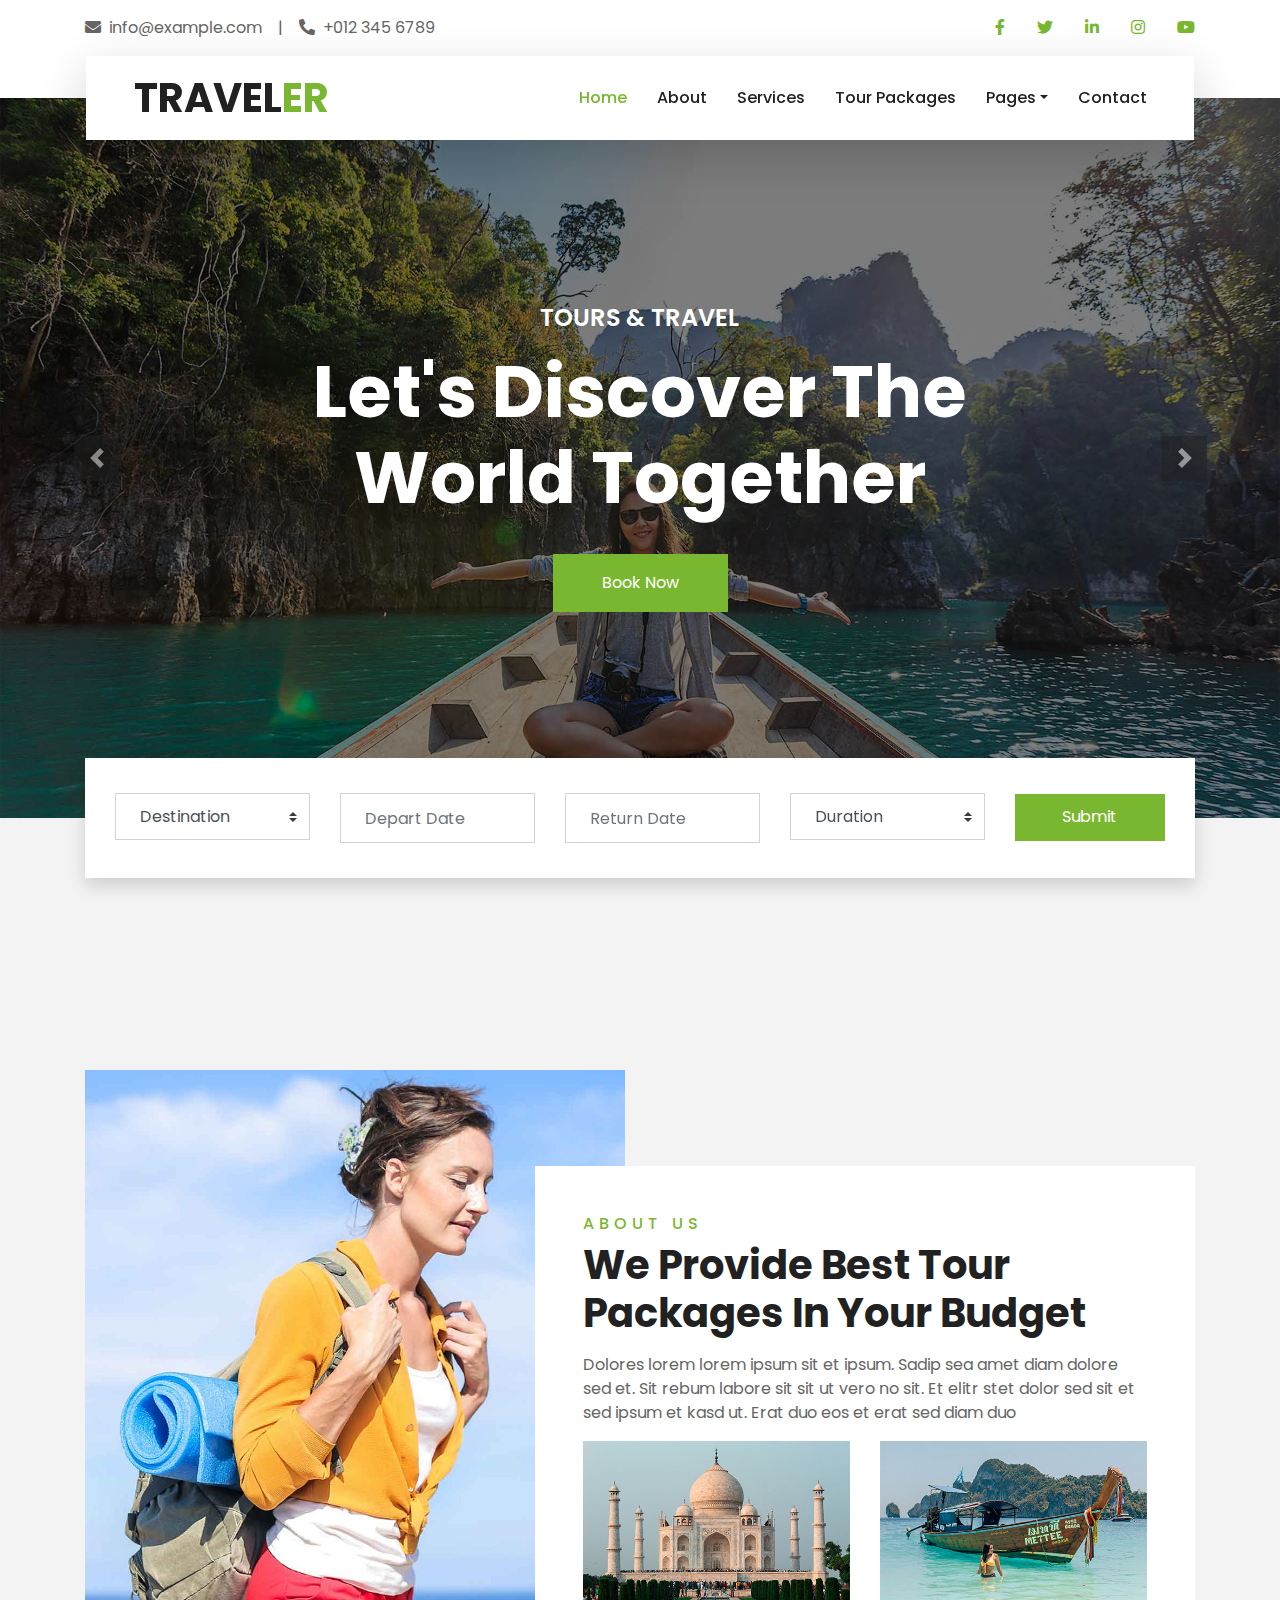
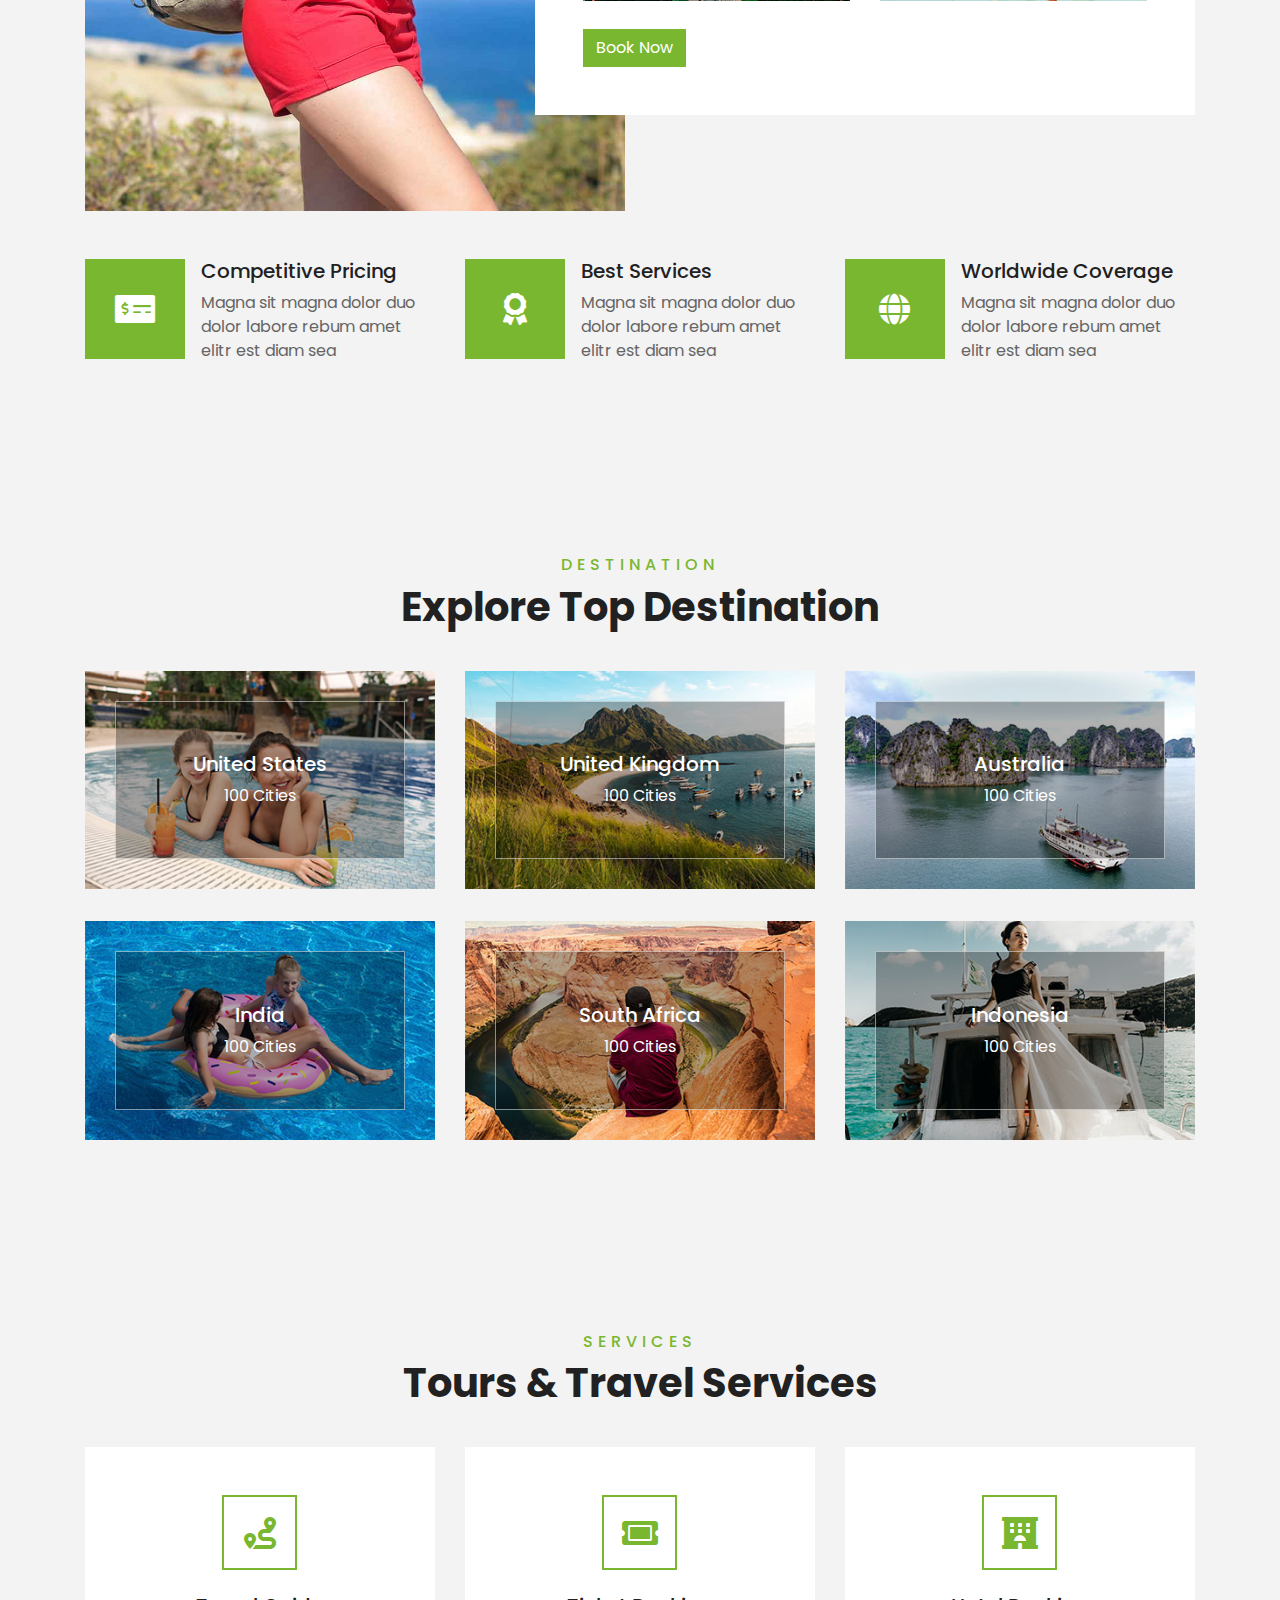
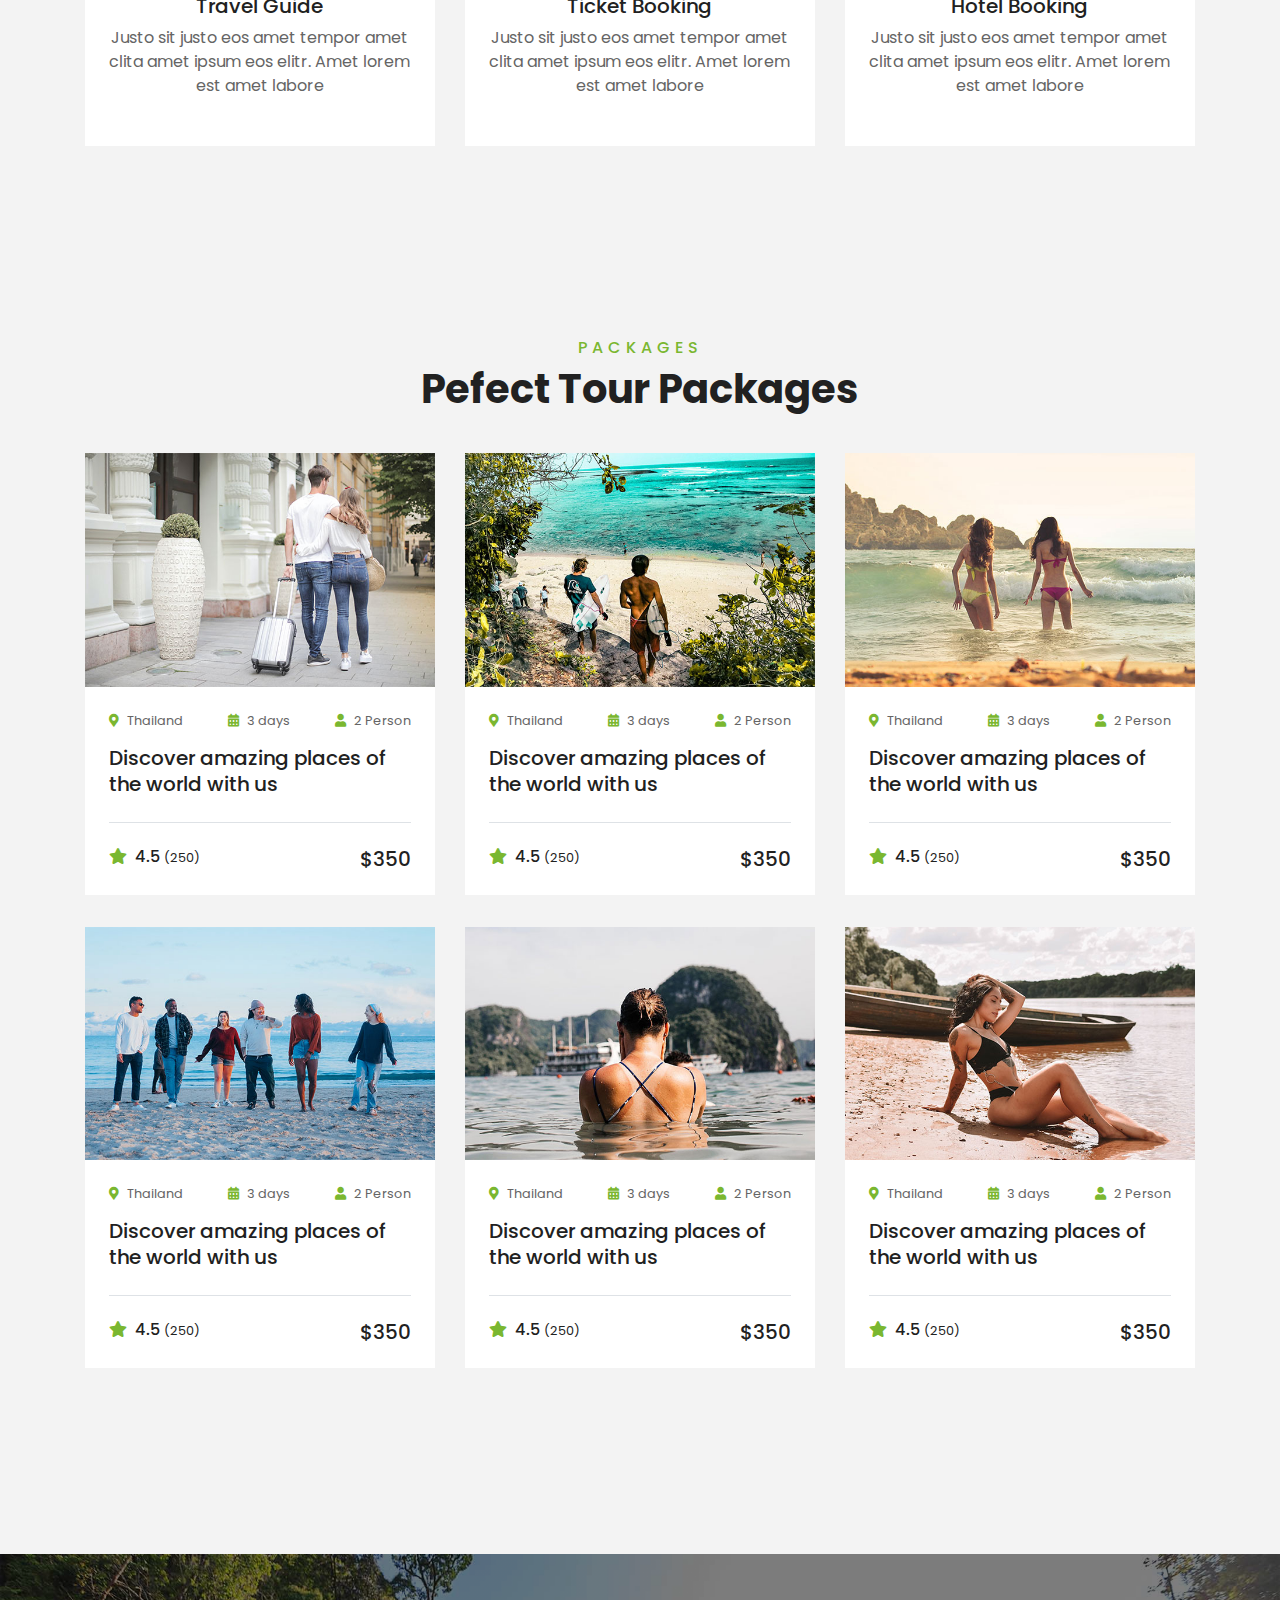
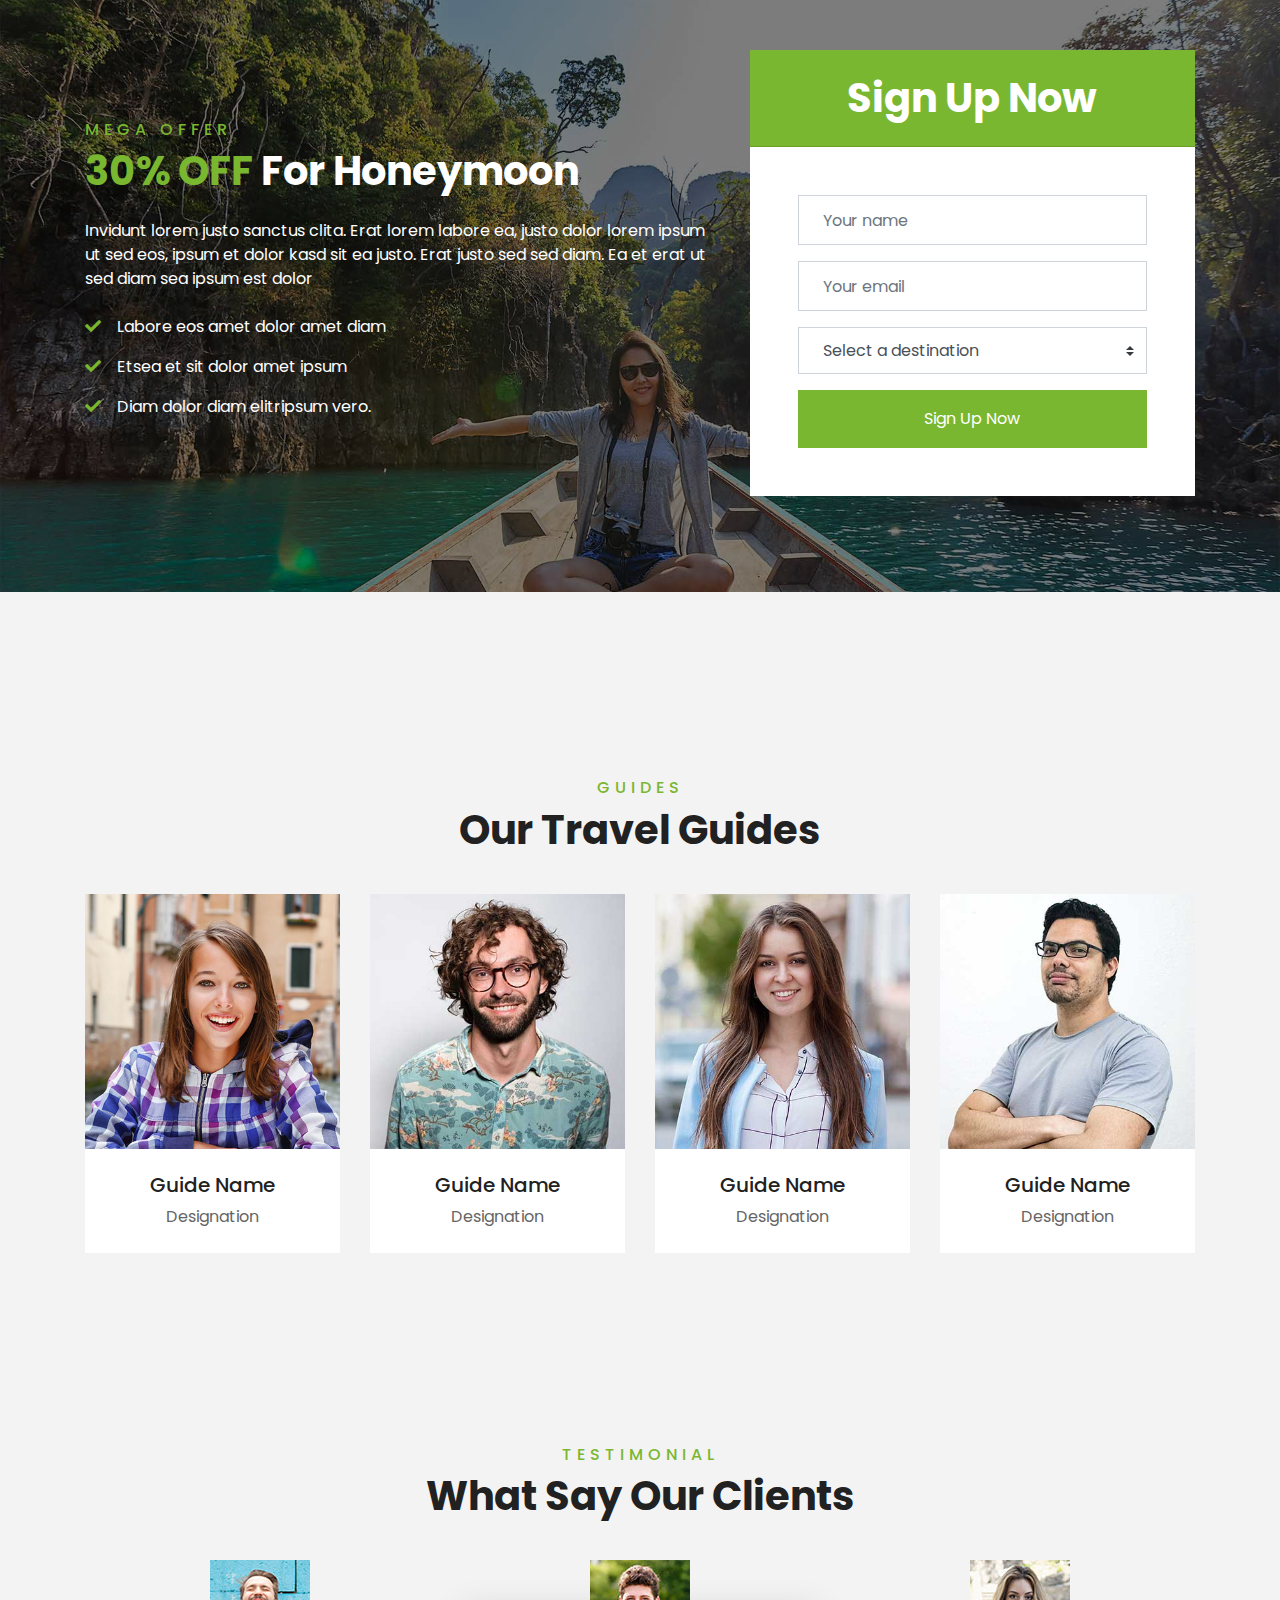
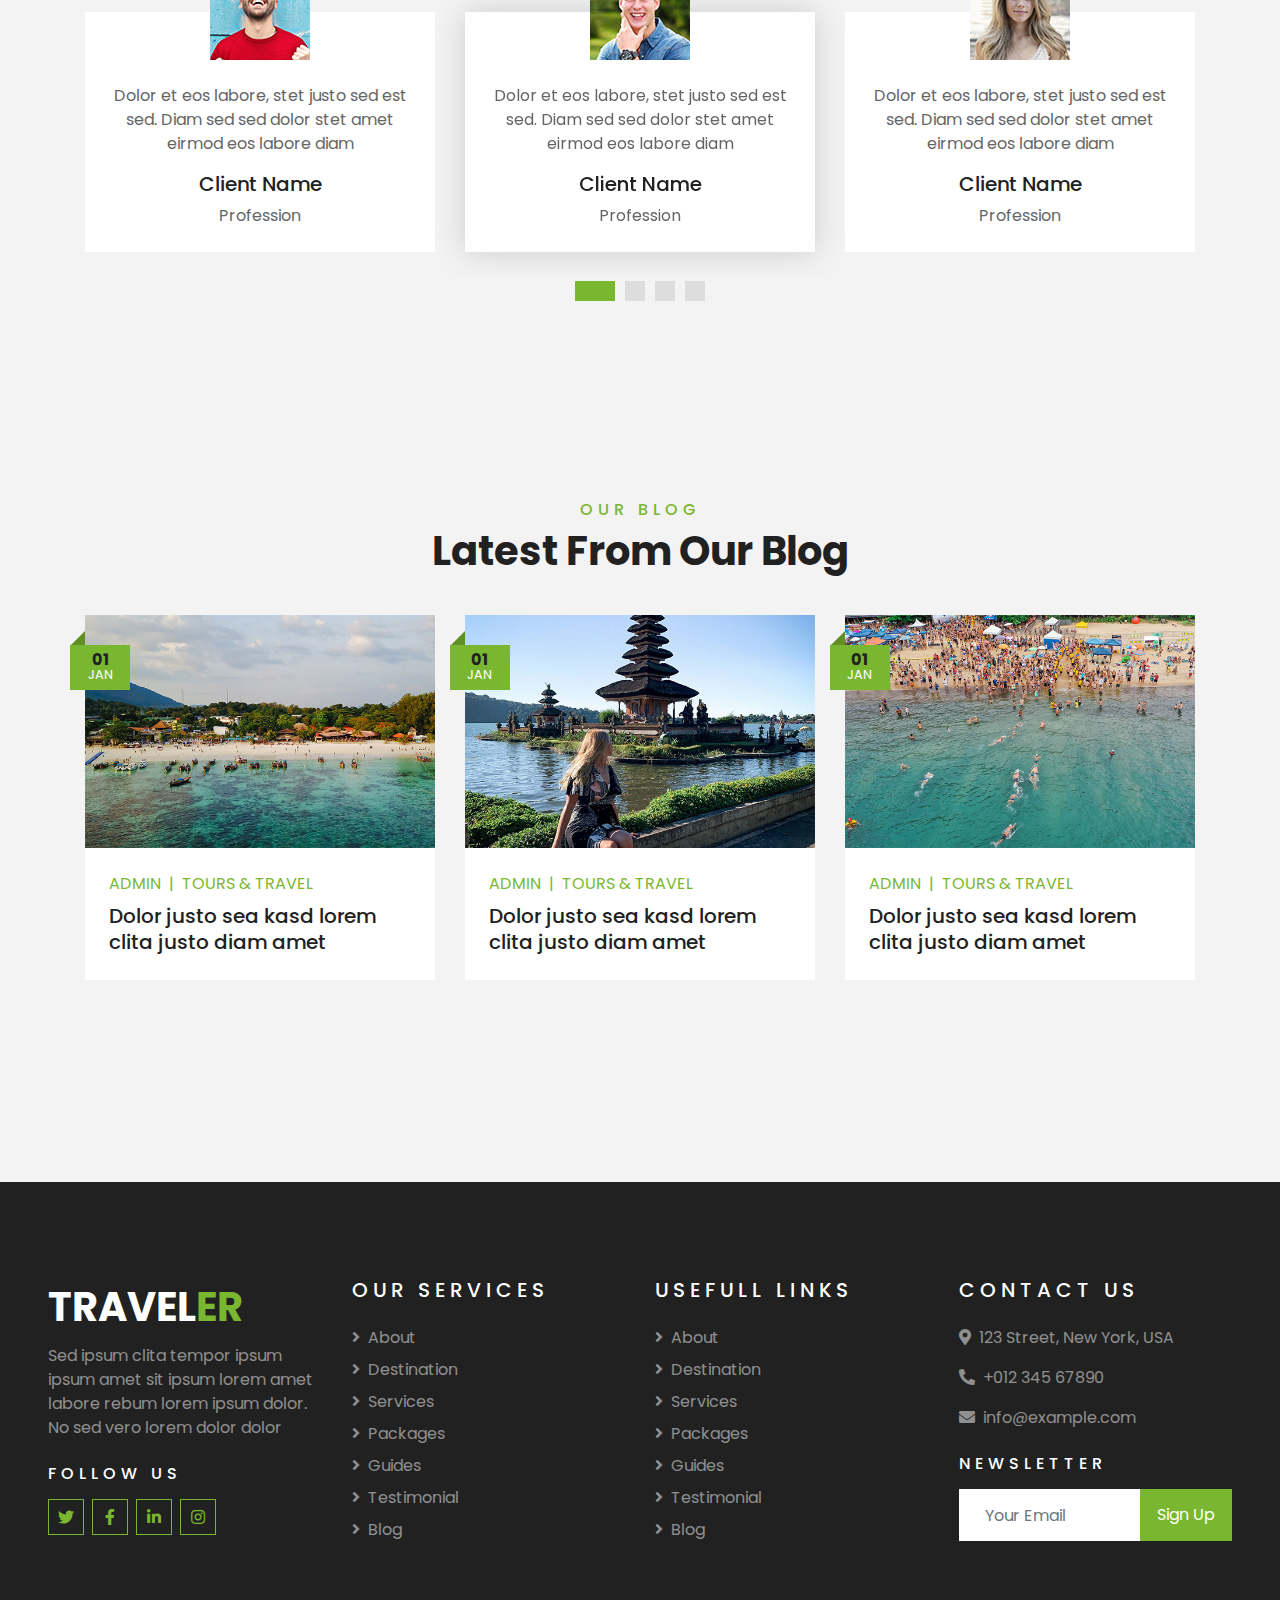
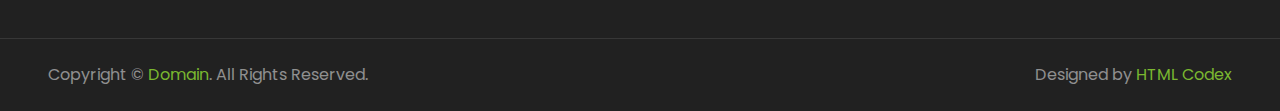
==== index.html @ eab6fa3d "Proyecto" ====
<!DOCTYPE html>
<html lang="en">

<head>
    <meta charset="utf-8">
    <title>TRAVELER - Free Travel Website Template</title>
    <meta content="width=device-width, initial-scale=1.0" name="viewport">
    <meta content="Free HTML Templates" name="keywords">
    <meta content="Free HTML Templates" name="description">

    <!-- Favicon -->
    <link href="img/favicon.ico" rel="icon">

    <!-- Google Web Fonts -->
    <link rel="preconnect" href="https://fonts.gstatic.com">
    <link href="https://fonts.googleapis.com/css2?family=Poppins:wght@400;500;600;700&display=swap" rel="stylesheet"> 

    <!-- Font Awesome -->
    <link href="https://cdnjs.cloudflare.com/ajax/libs/font-awesome/5.10.0/css/all.min.css" rel="stylesheet">

    <!-- Libraries Stylesheet -->
    <link href="lib/owlcarousel/assets/owl.carousel.min.css" rel="stylesheet">
    <link href="lib/tempusdominus/css/tempusdominus-bootstrap-4.min.css" rel="stylesheet" />

    <!-- Customized Bootstrap Stylesheet -->
    <link href="css/style.css" rel="stylesheet">
</head>

<body>
    <!-- Topbar Start -->
    <div class="container-fluid bg-light pt-3 d-none d-lg-block">
        <div class="container">
            <div class="row">
                <div class="col-lg-6 text-center text-lg-left mb-2 mb-lg-0">
                    <div class="d-inline-flex align-items-center">
                        <p><i class="fa fa-envelope mr-2"></i>info@example.com</p>
                        <p class="text-body px-3">|</p>
                        <p><i class="fa fa-phone-alt mr-2"></i>+012 345 6789</p>
                    </div>
                </div>
                <div class="col-lg-6 text-center text-lg-right">
                    <div class="d-inline-flex align-items-center">
                        <a class="text-primary px-3" href="">
                            <i class="fab fa-facebook-f"></i>
                        </a>
                        <a class="text-primary px-3" href="">
                            <i class="fab fa-twitter"></i>
                        </a>
                        <a class="text-primary px-3" href="">
                            <i class="fab fa-linkedin-in"></i>
                        </a>
                        <a class="text-primary px-3" href="">
                            <i class="fab fa-instagram"></i>
                        </a>
                        <a class="text-primary pl-3" href="">
                            <i class="fab fa-youtube"></i>
                        </a>
                    </div>
                </div>
            </div>
        </div>
    </div>
    <!-- Topbar End -->


    <!-- Navbar Start -->
    <div class="container-fluid position-relative nav-bar p-0">
        <div class="container-lg position-relative p-0 px-lg-3" style="z-index: 9;">
            <nav class="navbar navbar-expand-lg bg-light navbar-light shadow-lg py-3 py-lg-0 pl-3 pl-lg-5">
                <a href="" class="navbar-brand">
                    <h1 class="m-0 text-primary"><span class="text-dark">TRAVEL</span>ER</h1>
                </a>
                <button type="button" class="navbar-toggler" data-toggle="collapse" data-target="#navbarCollapse">
                    <span class="navbar-toggler-icon"></span>
                </button>
                <div class="collapse navbar-collapse justify-content-between px-3" id="navbarCollapse">
                    <div class="navbar-nav ml-auto py-0">
                        <a href="index.html" class="nav-item nav-link active">Home</a>
                        <a href="about.html" class="nav-item nav-link">About</a>
                        <a href="service.html" class="nav-item nav-link">Services</a>
                        <a href="package.html" class="nav-item nav-link">Tour Packages</a>
                        <div class="nav-item dropdown">
                            <a href="#" class="nav-link dropdown-toggle" data-toggle="dropdown">Pages</a>
                            <div class="dropdown-menu border-0 rounded-0 m-0">
                                <a href="blog.html" class="dropdown-item">Blog Grid</a>
                                <a href="single.html" class="dropdown-item">Blog Detail</a>
                                <a href="destination.html" class="dropdown-item">Destination</a>
                                <a href="guide.html" class="dropdown-item">Travel Guides</a>
                                <a href="testimonial.html" class="dropdown-item">Testimonial</a>
                            </div>
                        </div>
                        <a href="contact.html" class="nav-item nav-link">Contact</a>
                    </div>
                </div>
            </nav>
        </div>
    </div>
    <!-- Navbar End -->


    <!-- Carousel Start -->
    <div class="container-fluid p-0">
        <div id="header-carousel" class="carousel slide" data-ride="carousel">
            <div class="carousel-inner">
                <div class="carousel-item active">
                    <img class="w-100" src="img/carousel-1.jpg" alt="Image">
                    <div class="carousel-caption d-flex flex-column align-items-center justify-content-center">
                        <div class="p-3" style="max-width: 900px;">
                            <h4 class="text-white text-uppercase mb-md-3">Tours & Travel</h4>
                            <h1 class="display-3 text-white mb-md-4">Let's Discover The World Together</h1>
                            <a href="" class="btn btn-primary py-md-3 px-md-5 mt-2">Book Now</a>
                        </div>
                    </div>
                </div>
                <div class="carousel-item">
                    <img class="w-100" src="img/carousel-2.jpg" alt="Image">
                    <div class="carousel-caption d-flex flex-column align-items-center justify-content-center">
                        <div class="p-3" style="max-width: 900px;">
                            <h4 class="text-white text-uppercase mb-md-3">Tours & Travel</h4>
                            <h1 class="display-3 text-white mb-md-4">Discover Amazing Places With Us</h1>
                            <a href="" class="btn btn-primary py-md-3 px-md-5 mt-2">Book Now</a>
                        </div>
                    </div>
                </div>
            </div>
            <a class="carousel-control-prev" href="#header-carousel" data-slide="prev">
                <div class="btn btn-dark" style="width: 45px; height: 45px;">
                    <span class="carousel-control-prev-icon mb-n2"></span>
                </div>
            </a>
            <a class="carousel-control-next" href="#header-carousel" data-slide="next">
                <div class="btn btn-dark" style="width: 45px; height: 45px;">
                    <span class="carousel-control-next-icon mb-n2"></span>
                </div>
            </a>
        </div>
    </div>
    <!-- Carousel End -->


    <!-- Booking Start -->
    <div class="container-fluid booking mt-5 pb-5">
        <div class="container pb-5">
            <div class="bg-light shadow" style="padding: 30px;">
                <div class="row align-items-center" style="min-height: 60px;">
                    <div class="col-md-10">
                        <div class="row">
                            <div class="col-md-3">
                                <div class="mb-3 mb-md-0">
                                    <select class="custom-select px-4" style="height: 47px;">
                                        <option selected>Destination</option>
                                        <option value="1">Destination 1</option>
                                        <option value="2">Destination 1</option>
                                        <option value="3">Destination 1</option>
                                    </select>
                                </div>
                            </div>
                            <div class="col-md-3">
                                <div class="mb-3 mb-md-0">
                                    <div class="date" id="date1" data-target-input="nearest">
                                        <input type="text" class="form-control p-4 datetimepicker-input" placeholder="Depart Date" data-target="#date1" data-toggle="datetimepicker"/>
                                    </div>
                                </div>
                            </div>
                            <div class="col-md-3">
                                <div class="mb-3 mb-md-0">
                                    <div class="date" id="date2" data-target-input="nearest">
                                        <input type="text" class="form-control p-4 datetimepicker-input" placeholder="Return Date" data-target="#date2" data-toggle="datetimepicker"/>
                                    </div>
                                </div>
                            </div>
                            <div class="col-md-3">
                                <div class="mb-3 mb-md-0">
                                    <select class="custom-select px-4" style="height: 47px;">
                                        <option selected>Duration</option>
                                        <option value="1">Duration 1</option>
                                        <option value="2">Duration 1</option>
                                        <option value="3">Duration 1</option>
                                    </select>
                                </div>
                            </div>
                        </div>
                    </div>
                    <div class="col-md-2">
                        <button class="btn btn-primary btn-block" type="submit" style="height: 47px; margin-top: -2px;">Submit</button>
                    </div>
                </div>
            </div>
        </div>
    </div>
    <!-- Booking End -->


    <!-- About Start -->
    <div class="container-fluid py-5">
        <div class="container pt-5">
            <div class="row">
                <div class="col-lg-6" style="min-height: 500px;">
                    <div class="position-relative h-100">
                        <img class="position-absolute w-100 h-100" src="img/about.jpg" style="object-fit: cover;">
                    </div>
                </div>
                <div class="col-lg-6 pt-5 pb-lg-5">
                    <div class="about-text bg-white p-4 p-lg-5 my-lg-5">
                        <h6 class="text-primary text-uppercase" style="letter-spacing: 5px;">About Us</h6>
                        <h1 class="mb-3">We Provide Best Tour Packages In Your Budget</h1>
                        <p>Dolores lorem lorem ipsum sit et ipsum. Sadip sea amet diam dolore sed et. Sit rebum labore sit sit ut vero no sit. Et elitr stet dolor sed sit et sed ipsum et kasd ut. Erat duo eos et erat sed diam duo</p>
                        <div class="row mb-4">
                            <div class="col-6">
                                <img class="img-fluid" src="img/about-1.jpg" alt="">
                            </div>
                            <div class="col-6">
                                <img class="img-fluid" src="img/about-2.jpg" alt="">
                            </div>
                        </div>
                        <a href="" class="btn btn-primary mt-1">Book Now</a>
                    </div>
                </div>
            </div>
        </div>
    </div>
    <!-- About End -->


    <!-- Feature Start -->
    <div class="container-fluid pb-5">
        <div class="container pb-5">
            <div class="row">
                <div class="col-md-4">
                    <div class="d-flex mb-4 mb-lg-0">
                        <div class="d-flex flex-shrink-0 align-items-center justify-content-center bg-primary mr-3" style="height: 100px; width: 100px;">
                            <i class="fa fa-2x fa-money-check-alt text-white"></i>
                        </div>
                        <div class="d-flex flex-column">
                            <h5 class="">Competitive Pricing</h5>
                            <p class="m-0">Magna sit magna dolor duo dolor labore rebum amet elitr est diam sea</p>
                        </div>
                    </div>
                </div>
                <div class="col-md-4">
                    <div class="d-flex mb-4 mb-lg-0">
                        <div class="d-flex flex-shrink-0 align-items-center justify-content-center bg-primary mr-3" style="height: 100px; width: 100px;">
                            <i class="fa fa-2x fa-award text-white"></i>
                        </div>
                        <div class="d-flex flex-column">
                            <h5 class="">Best Services</h5>
                            <p class="m-0">Magna sit magna dolor duo dolor labore rebum amet elitr est diam sea</p>
                        </div>
                    </div>
                </div>
                <div class="col-md-4">
                    <div class="d-flex mb-4 mb-lg-0">
                        <div class="d-flex flex-shrink-0 align-items-center justify-content-center bg-primary mr-3" style="height: 100px; width: 100px;">
                            <i class="fa fa-2x fa-globe text-white"></i>
                        </div>
                        <div class="d-flex flex-column">
                            <h5 class="">Worldwide Coverage</h5>
                            <p class="m-0">Magna sit magna dolor duo dolor labore rebum amet elitr est diam sea</p>
                        </div>
                    </div>
                </div>
            </div>
        </div>
    </div>
    <!-- Feature End -->


    <!-- Destination Start -->
    <div class="container-fluid py-5">
        <div class="container pt-5 pb-3">
            <div class="text-center mb-3 pb-3">
                <h6 class="text-primary text-uppercase" style="letter-spacing: 5px;">Destination</h6>
                <h1>Explore Top Destination</h1>
            </div>
            <div class="row">
                <div class="col-lg-4 col-md-6 mb-4">
                    <div class="destination-item position-relative overflow-hidden mb-2">
                        <img class="img-fluid" src="img/destination-1.jpg" alt="">
                        <a class="destination-overlay text-white text-decoration-none" href="">
                            <h5 class="text-white">United States</h5>
                            <span>100 Cities</span>
                        </a>
                    </div>
                </div>
                <div class="col-lg-4 col-md-6 mb-4">
                    <div class="destination-item position-relative overflow-hidden mb-2">
                        <img class="img-fluid" src="img/destination-2.jpg" alt="">
                        <a class="destination-overlay text-white text-decoration-none" href="">
                            <h5 class="text-white">United Kingdom</h5>
                            <span>100 Cities</span>
                        </a>
                    </div>
                </div>
                <div class="col-lg-4 col-md-6 mb-4">
                    <div class="destination-item position-relative overflow-hidden mb-2">
                        <img class="img-fluid" src="img/destination-3.jpg" alt="">
                        <a class="destination-overlay text-white text-decoration-none" href="">
                            <h5 class="text-white">Australia</h5>
                            <span>100 Cities</span>
                        </a>
                    </div>
                </div>
                <div class="col-lg-4 col-md-6 mb-4">
                    <div class="destination-item position-relative overflow-hidden mb-2">
                        <img class="img-fluid" src="img/destination-4.jpg" alt="">
                        <a class="destination-overlay text-white text-decoration-none" href="">
                            <h5 class="text-white">India</h5>
                            <span>100 Cities</span>
                        </a>
                    </div>
                </div>
                <div class="col-lg-4 col-md-6 mb-4">
                    <div class="destination-item position-relative overflow-hidden mb-2">
                        <img class="img-fluid" src="img/destination-5.jpg" alt="">
                        <a class="destination-overlay text-white text-decoration-none" href="">
                            <h5 class="text-white">South Africa</h5>
                            <span>100 Cities</span>
                        </a>
                    </div>
                </div>
                <div class="col-lg-4 col-md-6 mb-4">
                    <div class="destination-item position-relative overflow-hidden mb-2">
                        <img class="img-fluid" src="img/destination-6.jpg" alt="">
                        <a class="destination-overlay text-white text-decoration-none" href="">
                            <h5 class="text-white">Indonesia</h5>
                            <span>100 Cities</span>
                        </a>
                    </div>
                </div>
            </div>
        </div>
    </div>
    <!-- Destination Start -->


    <!-- Service Start -->
    <div class="container-fluid py-5">
        <div class="container pt-5 pb-3">
            <div class="text-center mb-3 pb-3">
                <h6 class="text-primary text-uppercase" style="letter-spacing: 5px;">Services</h6>
                <h1>Tours & Travel Services</h1>
            </div>
            <div class="row">
                <div class="col-lg-4 col-md-6 mb-4">
                    <div class="service-item bg-white text-center mb-2 py-5 px-4">
                        <i class="fa fa-2x fa-route mx-auto mb-4"></i>
                        <h5 class="mb-2">Travel Guide</h5>
                        <p class="m-0">Justo sit justo eos amet tempor amet clita amet ipsum eos elitr. Amet lorem est amet labore</p>
                    </div>
                </div>
                <div class="col-lg-4 col-md-6 mb-4">
                    <div class="service-item bg-white text-center mb-2 py-5 px-4">
                        <i class="fa fa-2x fa-ticket-alt mx-auto mb-4"></i>
                        <h5 class="mb-2">Ticket Booking</h5>
                        <p class="m-0">Justo sit justo eos amet tempor amet clita amet ipsum eos elitr. Amet lorem est amet labore</p>
                    </div>
                </div>
                <div class="col-lg-4 col-md-6 mb-4">
                    <div class="service-item bg-white text-center mb-2 py-5 px-4">
                        <i class="fa fa-2x fa-hotel mx-auto mb-4"></i>
                        <h5 class="mb-2">Hotel Booking</h5>
                        <p class="m-0">Justo sit justo eos amet tempor amet clita amet ipsum eos elitr. Amet lorem est amet labore</p>
                    </div>
                </div>
            </div>
        </div>
    </div>
    <!-- Service End -->


    <!-- Packages Start -->
    <div class="container-fluid py-5">
        <div class="container pt-5 pb-3">
            <div class="text-center mb-3 pb-3">
                <h6 class="text-primary text-uppercase" style="letter-spacing: 5px;">Packages</h6>
                <h1>Pefect Tour Packages</h1>
            </div>
            <div class="row">
                <div class="col-lg-4 col-md-6 mb-4">
                    <div class="package-item bg-white mb-2">
                        <img class="img-fluid" src="img/package-1.jpg" alt="">
                        <div class="p-4">
                            <div class="d-flex justify-content-between mb-3">
                                <small class="m-0"><i class="fa fa-map-marker-alt text-primary mr-2"></i>Thailand</small>
                                <small class="m-0"><i class="fa fa-calendar-alt text-primary mr-2"></i>3 days</small>
                                <small class="m-0"><i class="fa fa-user text-primary mr-2"></i>2 Person</small>
                            </div>
                            <a class="h5 text-decoration-none" href="">Discover amazing places of the world with us</a>
                            <div class="border-top mt-4 pt-4">
                                <div class="d-flex justify-content-between">
                                    <h6 class="m-0"><i class="fa fa-star text-primary mr-2"></i>4.5 <small>(250)</small></h6>
                                    <h5 class="m-0">$350</h5>
                                </div>
                            </div>
                        </div>
                    </div>
                </div>
                <div class="col-lg-4 col-md-6 mb-4">
                    <div class="package-item bg-white mb-2">
                        <img class="img-fluid" src="img/package-2.jpg" alt="">
                        <div class="p-4">
                            <div class="d-flex justify-content-between mb-3">
                                <small class="m-0"><i class="fa fa-map-marker-alt text-primary mr-2"></i>Thailand</small>
                                <small class="m-0"><i class="fa fa-calendar-alt text-primary mr-2"></i>3 days</small>
                                <small class="m-0"><i class="fa fa-user text-primary mr-2"></i>2 Person</small>
                            </div>
                            <a class="h5 text-decoration-none" href="">Discover amazing places of the world with us</a>
                            <div class="border-top mt-4 pt-4">
                                <div class="d-flex justify-content-between">
                                    <h6 class="m-0"><i class="fa fa-star text-primary mr-2"></i>4.5 <small>(250)</small></h6>
                                    <h5 class="m-0">$350</h5>
                                </div>
                            </div>
                        </div>
                    </div>
                </div>
                <div class="col-lg-4 col-md-6 mb-4">
                    <div class="package-item bg-white mb-2">
                        <img class="img-fluid" src="img/package-3.jpg" alt="">
                        <div class="p-4">
                            <div class="d-flex justify-content-between mb-3">
                                <small class="m-0"><i class="fa fa-map-marker-alt text-primary mr-2"></i>Thailand</small>
                                <small class="m-0"><i class="fa fa-calendar-alt text-primary mr-2"></i>3 days</small>
                                <small class="m-0"><i class="fa fa-user text-primary mr-2"></i>2 Person</small>
                            </div>
                            <a class="h5 text-decoration-none" href="">Discover amazing places of the world with us</a>
                            <div class="border-top mt-4 pt-4">
                                <div class="d-flex justify-content-between">
                                    <h6 class="m-0"><i class="fa fa-star text-primary mr-2"></i>4.5 <small>(250)</small></h6>
                                    <h5 class="m-0">$350</h5>
                                </div>
                            </div>
                        </div>
                    </div>
                </div>
                <div class="col-lg-4 col-md-6 mb-4">
                    <div class="package-item bg-white mb-2">
                        <img class="img-fluid" src="img/package-4.jpg" alt="">
                        <div class="p-4">
                            <div class="d-flex justify-content-between mb-3">
                                <small class="m-0"><i class="fa fa-map-marker-alt text-primary mr-2"></i>Thailand</small>
                                <small class="m-0"><i class="fa fa-calendar-alt text-primary mr-2"></i>3 days</small>
                                <small class="m-0"><i class="fa fa-user text-primary mr-2"></i>2 Person</small>
                            </div>
                            <a class="h5 text-decoration-none" href="">Discover amazing places of the world with us</a>
                            <div class="border-top mt-4 pt-4">
                                <div class="d-flex justify-content-between">
                                    <h6 class="m-0"><i class="fa fa-star text-primary mr-2"></i>4.5 <small>(250)</small></h6>
                                    <h5 class="m-0">$350</h5>
                                </div>
                            </div>
                        </div>
                    </div>
                </div>
                <div class="col-lg-4 col-md-6 mb-4">
                    <div class="package-item bg-white mb-2">
                        <img class="img-fluid" src="img/package-5.jpg" alt="">
                        <div class="p-4">
                            <div class="d-flex justify-content-between mb-3">
                                <small class="m-0"><i class="fa fa-map-marker-alt text-primary mr-2"></i>Thailand</small>
                                <small class="m-0"><i class="fa fa-calendar-alt text-primary mr-2"></i>3 days</small>
                                <small class="m-0"><i class="fa fa-user text-primary mr-2"></i>2 Person</small>
                            </div>
                            <a class="h5 text-decoration-none" href="">Discover amazing places of the world with us</a>
                            <div class="border-top mt-4 pt-4">
                                <div class="d-flex justify-content-between">
                                    <h6 class="m-0"><i class="fa fa-star text-primary mr-2"></i>4.5 <small>(250)</small></h6>
                                    <h5 class="m-0">$350</h5>
                                </div>
                            </div>
                        </div>
                    </div>
                </div>
                <div class="col-lg-4 col-md-6 mb-4">
                    <div class="package-item bg-white mb-2">
                        <img class="img-fluid" src="img/package-6.jpg" alt="">
                        <div class="p-4">
                            <div class="d-flex justify-content-between mb-3">
                                <small class="m-0"><i class="fa fa-map-marker-alt text-primary mr-2"></i>Thailand</small>
                                <small class="m-0"><i class="fa fa-calendar-alt text-primary mr-2"></i>3 days</small>
                                <small class="m-0"><i class="fa fa-user text-primary mr-2"></i>2 Person</small>
                            </div>
                            <a class="h5 text-decoration-none" href="">Discover amazing places of the world with us</a>
                            <div class="border-top mt-4 pt-4">
                                <div class="d-flex justify-content-between">
                                    <h6 class="m-0"><i class="fa fa-star text-primary mr-2"></i>4.5 <small>(250)</small></h6>
                                    <h5 class="m-0">$350</h5>
                                </div>
                            </div>
                        </div>
                    </div>
                </div>
            </div>
        </div>
    </div>
    <!-- Packages End -->


    <!-- Registration Start -->
    <div class="container-fluid bg-registration py-5" style="margin: 90px 0;">
        <div class="container py-5">
            <div class="row align-items-center">
                <div class="col-lg-7 mb-5 mb-lg-0">
                    <div class="mb-4">
                        <h6 class="text-primary text-uppercase" style="letter-spacing: 5px;">Mega Offer</h6>
                        <h1 class="text-white"><span class="text-primary">30% OFF</span> For Honeymoon</h1>
                    </div>
                    <p class="text-white">Invidunt lorem justo sanctus clita. Erat lorem labore ea, justo dolor lorem ipsum ut sed eos,
                        ipsum et dolor kasd sit ea justo. Erat justo sed sed diam. Ea et erat ut sed diam sea ipsum est
                        dolor</p>
                    <ul class="list-inline text-white m-0">
                        <li class="py-2"><i class="fa fa-check text-primary mr-3"></i>Labore eos amet dolor amet diam</li>
                        <li class="py-2"><i class="fa fa-check text-primary mr-3"></i>Etsea et sit dolor amet ipsum</li>
                        <li class="py-2"><i class="fa fa-check text-primary mr-3"></i>Diam dolor diam elitripsum vero.</li>
                    </ul>
                </div>
                <div class="col-lg-5">
                    <div class="card border-0">
                        <div class="card-header bg-primary text-center p-4">
                            <h1 class="text-white m-0">Sign Up Now</h1>
                        </div>
                        <div class="card-body rounded-bottom bg-white p-5">
                            <form>
                                <div class="form-group">
                                    <input type="text" class="form-control p-4" placeholder="Your name" required="required" />
                                </div>
                                <div class="form-group">
                                    <input type="email" class="form-control p-4" placeholder="Your email" required="required" />
                                </div>
                                <div class="form-group">
                                    <select class="custom-select px-4" style="height: 47px;">
                                        <option selected>Select a destination</option>
                                        <option value="1">destination 1</option>
                                        <option value="2">destination 1</option>
                                        <option value="3">destination 1</option>
                                    </select>
                                </div>
                                <div>
                                    <button class="btn btn-primary btn-block py-3" type="submit">Sign Up Now</button>
                                </div>
                            </form>
                        </div>
                    </div>
                </div>
            </div>
        </div>
    </div>
    <!-- Registration End -->


    <!-- Team Start -->
    <div class="container-fluid py-5">
        <div class="container pt-5 pb-3">
            <div class="text-center mb-3 pb-3">
                <h6 class="text-primary text-uppercase" style="letter-spacing: 5px;">Guides</h6>
                <h1>Our Travel Guides</h1>
            </div>
            <div class="row">
                <div class="col-lg-3 col-md-4 col-sm-6 pb-2">
                    <div class="team-item bg-white mb-4">
                        <div class="team-img position-relative overflow-hidden">
                            <img class="img-fluid w-100" src="img/team-1.jpg" alt="">
                            <div class="team-social">
                                <a class="btn btn-outline-primary btn-square" href=""><i class="fab fa-twitter"></i></a>
                                <a class="btn btn-outline-primary btn-square" href=""><i class="fab fa-facebook-f"></i></a>
                                <a class="btn btn-outline-primary btn-square" href=""><i class="fab fa-instagram"></i></a>
                                <a class="btn btn-outline-primary btn-square" href=""><i class="fab fa-linkedin-in"></i></a>
                            </div>
                        </div>
                        <div class="text-center py-4">
                            <h5 class="text-truncate">Guide Name</h5>
                            <p class="m-0">Designation</p>
                        </div>
                    </div>
                </div>
                <div class="col-lg-3 col-md-4 col-sm-6 pb-2">
                    <div class="team-item bg-white mb-4">
                        <div class="team-img position-relative overflow-hidden">
                            <img class="img-fluid w-100" src="img/team-2.jpg" alt="">
                            <div class="team-social">
                                <a class="btn btn-outline-primary btn-square" href=""><i class="fab fa-twitter"></i></a>
                                <a class="btn btn-outline-primary btn-square" href=""><i class="fab fa-facebook-f"></i></a>
                                <a class="btn btn-outline-primary btn-square" href=""><i class="fab fa-instagram"></i></a>
                                <a class="btn btn-outline-primary btn-square" href=""><i class="fab fa-linkedin-in"></i></a>
                            </div>
                        </div>
                        <div class="text-center py-4">
                            <h5 class="text-truncate">Guide Name</h5>
                            <p class="m-0">Designation</p>
                        </div>
                    </div>
                </div>
                <div class="col-lg-3 col-md-4 col-sm-6 pb-2">
                    <div class="team-item bg-white mb-4">
                        <div class="team-img position-relative overflow-hidden">
                            <img class="img-fluid w-100" src="img/team-3.jpg" alt="">
                            <div class="team-social">
                                <a class="btn btn-outline-primary btn-square" href=""><i class="fab fa-twitter"></i></a>
                                <a class="btn btn-outline-primary btn-square" href=""><i class="fab fa-facebook-f"></i></a>
                                <a class="btn btn-outline-primary btn-square" href=""><i class="fab fa-instagram"></i></a>
                                <a class="btn btn-outline-primary btn-square" href=""><i class="fab fa-linkedin-in"></i></a>
                            </div>
                        </div>
                        <div class="text-center py-4">
                            <h5 class="text-truncate">Guide Name</h5>
                            <p class="m-0">Designation</p>
                        </div>
                    </div>
                </div>
                <div class="col-lg-3 col-md-4 col-sm-6 pb-2">
                    <div class="team-item bg-white mb-4">
                        <div class="team-img position-relative overflow-hidden">
                            <img class="img-fluid w-100" src="img/team-4.jpg" alt="">
                            <div class="team-social">
                                <a class="btn btn-outline-primary btn-square" href=""><i class="fab fa-twitter"></i></a>
                                <a class="btn btn-outline-primary btn-square" href=""><i class="fab fa-facebook-f"></i></a>
                                <a class="btn btn-outline-primary btn-square" href=""><i class="fab fa-instagram"></i></a>
                                <a class="btn btn-outline-primary btn-square" href=""><i class="fab fa-linkedin-in"></i></a>
                            </div>
                        </div>
                        <div class="text-center py-4">
                            <h5 class="text-truncate">Guide Name</h5>
                            <p class="m-0">Designation</p>
                        </div>
                    </div>
                </div>
            </div>
        </div>
    </div>
    <!-- Team End -->


    <!-- Testimonial Start -->
    <div class="container-fluid py-5">
        <div class="container py-5">
            <div class="text-center mb-3 pb-3">
                <h6 class="text-primary text-uppercase" style="letter-spacing: 5px;">Testimonial</h6>
                <h1>What Say Our Clients</h1>
            </div>
            <div class="owl-carousel testimonial-carousel">
                <div class="text-center pb-4">
                    <img class="img-fluid mx-auto" src="img/testimonial-1.jpg" style="width: 100px; height: 100px;" >
                    <div class="testimonial-text bg-white p-4 mt-n5">
                        <p class="mt-5">Dolor et eos labore, stet justo sed est sed. Diam sed sed dolor stet amet eirmod eos labore diam
                        </p>
                        <h5 class="text-truncate">Client Name</h5>
                        <span>Profession</span>
                    </div>
                </div>
                <div class="text-center">
                    <img class="img-fluid mx-auto" src="img/testimonial-2.jpg" style="width: 100px; height: 100px;" >
                    <div class="testimonial-text bg-white p-4 mt-n5">
                        <p class="mt-5">Dolor et eos labore, stet justo sed est sed. Diam sed sed dolor stet amet eirmod eos labore diam
                        </p>
                        <h5 class="text-truncate">Client Name</h5>
                        <span>Profession</span>
                    </div>
                </div>
                <div class="text-center">
                    <img class="img-fluid mx-auto" src="img/testimonial-3.jpg" style="width: 100px; height: 100px;" >
                    <div class="testimonial-text bg-white p-4 mt-n5">
                        <p class="mt-5">Dolor et eos labore, stet justo sed est sed. Diam sed sed dolor stet amet eirmod eos labore diam
                        </p>
                        <h5 class="text-truncate">Client Name</h5>
                        <span>Profession</span>
                    </div>
                </div>
                <div class="text-center">
                    <img class="img-fluid mx-auto" src="img/testimonial-4.jpg" style="width: 100px; height: 100px;" >
                    <div class="testimonial-text bg-white p-4 mt-n5">
                        <p class="mt-5">Dolor et eos labore, stet justo sed est sed. Diam sed sed dolor stet amet eirmod eos labore diam
                        </p>
                        <h5 class="text-truncate">Client Name</h5>
                        <span>Profession</span>
                    </div>
                </div>
            </div>
        </div>
    </div>
    <!-- Testimonial End -->


    <!-- Blog Start -->
    <div class="container-fluid py-5">
        <div class="container pt-5 pb-3">
            <div class="text-center mb-3 pb-3">
                <h6 class="text-primary text-uppercase" style="letter-spacing: 5px;">Our Blog</h6>
                <h1>Latest From Our Blog</h1>
            </div>
            <div class="row pb-3">
                <div class="col-lg-4 col-md-6 mb-4 pb-2">
                    <div class="blog-item">
                        <div class="position-relative">
                            <img class="img-fluid w-100" src="img/blog-1.jpg" alt="">
                            <div class="blog-date">
                                <h6 class="font-weight-bold mb-n1">01</h6>
                                <small class="text-white text-uppercase">Jan</small>
                            </div>
                        </div>
                        <div class="bg-white p-4">
                            <div class="d-flex mb-2">
                                <a class="text-primary text-uppercase text-decoration-none" href="">Admin</a>
                                <span class="text-primary px-2">|</span>
                                <a class="text-primary text-uppercase text-decoration-none" href="">Tours & Travel</a>
                            </div>
                            <a class="h5 m-0 text-decoration-none" href="">Dolor justo sea kasd lorem clita justo diam amet</a>
                        </div>
                    </div>
                </div>
                <div class="col-lg-4 col-md-6 mb-4 pb-2">
                    <div class="blog-item">
                        <div class="position-relative">
                            <img class="img-fluid w-100" src="img/blog-2.jpg" alt="">
                            <div class="blog-date">
                                <h6 class="font-weight-bold mb-n1">01</h6>
                                <small class="text-white text-uppercase">Jan</small>
                            </div>
                        </div>
                        <div class="bg-white p-4">
                            <div class="d-flex mb-2">
                                <a class="text-primary text-uppercase text-decoration-none" href="">Admin</a>
                                <span class="text-primary px-2">|</span>
                                <a class="text-primary text-uppercase text-decoration-none" href="">Tours & Travel</a>
                            </div>
                            <a class="h5 m-0 text-decoration-none" href="">Dolor justo sea kasd lorem clita justo diam amet</a>
                        </div>
                    </div>
                </div>
                <div class="col-lg-4 col-md-6 mb-4 pb-2">
                    <div class="blog-item">
                        <div class="position-relative">
                            <img class="img-fluid w-100" src="img/blog-3.jpg" alt="">
                            <div class="blog-date">
                                <h6 class="font-weight-bold mb-n1">01</h6>
                                <small class="text-white text-uppercase">Jan</small>
                            </div>
                        </div>
                        <div class="bg-white p-4">
                            <div class="d-flex mb-2">
                                <a class="text-primary text-uppercase text-decoration-none" href="">Admin</a>
                                <span class="text-primary px-2">|</span>
                                <a class="text-primary text-uppercase text-decoration-none" href="">Tours & Travel</a>
                            </div>
                            <a class="h5 m-0 text-decoration-none" href="">Dolor justo sea kasd lorem clita justo diam amet</a>
                        </div>
                    </div>
                </div>
            </div>
        </div>
    </div>
    <!-- Blog End -->


    <!-- Footer Start -->
    <div class="container-fluid bg-dark text-white-50 py-5 px-sm-3 px-lg-5" style="margin-top: 90px;">
        <div class="row pt-5">
            <div class="col-lg-3 col-md-6 mb-5">
                <a href="" class="navbar-brand">
                    <h1 class="text-primary"><span class="text-white">TRAVEL</span>ER</h1>
                </a>
                <p>Sed ipsum clita tempor ipsum ipsum amet sit ipsum lorem amet labore rebum lorem ipsum dolor. No sed vero lorem dolor dolor</p>
                <h6 class="text-white text-uppercase mt-4 mb-3" style="letter-spacing: 5px;">Follow Us</h6>
                <div class="d-flex justify-content-start">
                    <a class="btn btn-outline-primary btn-square mr-2" href="#"><i class="fab fa-twitter"></i></a>
                    <a class="btn btn-outline-primary btn-square mr-2" href="#"><i class="fab fa-facebook-f"></i></a>
                    <a class="btn btn-outline-primary btn-square mr-2" href="#"><i class="fab fa-linkedin-in"></i></a>
                    <a class="btn btn-outline-primary btn-square" href="#"><i class="fab fa-instagram"></i></a>
                </div>
            </div>
            <div class="col-lg-3 col-md-6 mb-5">
                <h5 class="text-white text-uppercase mb-4" style="letter-spacing: 5px;">Our Services</h5>
                <div class="d-flex flex-column justify-content-start">
                    <a class="text-white-50 mb-2" href="#"><i class="fa fa-angle-right mr-2"></i>About</a>
                    <a class="text-white-50 mb-2" href="#"><i class="fa fa-angle-right mr-2"></i>Destination</a>
                    <a class="text-white-50 mb-2" href="#"><i class="fa fa-angle-right mr-2"></i>Services</a>
                    <a class="text-white-50 mb-2" href="#"><i class="fa fa-angle-right mr-2"></i>Packages</a>
                    <a class="text-white-50 mb-2" href="#"><i class="fa fa-angle-right mr-2"></i>Guides</a>
                    <a class="text-white-50 mb-2" href="#"><i class="fa fa-angle-right mr-2"></i>Testimonial</a>
                    <a class="text-white-50" href="#"><i class="fa fa-angle-right mr-2"></i>Blog</a>
                </div>
            </div>
            <div class="col-lg-3 col-md-6 mb-5">
                <h5 class="text-white text-uppercase mb-4" style="letter-spacing: 5px;">Usefull Links</h5>
                <div class="d-flex flex-column justify-content-start">
                    <a class="text-white-50 mb-2" href="#"><i class="fa fa-angle-right mr-2"></i>About</a>
                    <a class="text-white-50 mb-2" href="#"><i class="fa fa-angle-right mr-2"></i>Destination</a>
                    <a class="text-white-50 mb-2" href="#"><i class="fa fa-angle-right mr-2"></i>Services</a>
                    <a class="text-white-50 mb-2" href="#"><i class="fa fa-angle-right mr-2"></i>Packages</a>
                    <a class="text-white-50 mb-2" href="#"><i class="fa fa-angle-right mr-2"></i>Guides</a>
                    <a class="text-white-50 mb-2" href="#"><i class="fa fa-angle-right mr-2"></i>Testimonial</a>
                    <a class="text-white-50" href="#"><i class="fa fa-angle-right mr-2"></i>Blog</a>
                </div>
            </div>
            <div class="col-lg-3 col-md-6 mb-5">
                <h5 class="text-white text-uppercase mb-4" style="letter-spacing: 5px;">Contact Us</h5>
                <p><i class="fa fa-map-marker-alt mr-2"></i>123 Street, New York, USA</p>
                <p><i class="fa fa-phone-alt mr-2"></i>+012 345 67890</p>
                <p><i class="fa fa-envelope mr-2"></i>info@example.com</p>
                <h6 class="text-white text-uppercase mt-4 mb-3" style="letter-spacing: 5px;">Newsletter</h6>
                <div class="w-100">
                    <div class="input-group">
                        <input type="text" class="form-control border-light" style="padding: 25px;" placeholder="Your Email">
                        <div class="input-group-append">
                            <button class="btn btn-primary px-3">Sign Up</button>
                        </div>
                    </div>
                </div>
            </div>
        </div>
    </div>
    <div class="container-fluid bg-dark text-white border-top py-4 px-sm-3 px-md-5" style="border-color: rgba(256, 256, 256, .1) !important;">
        <div class="row">
            <div class="col-lg-6 text-center text-md-left mb-3 mb-md-0">
                <p class="m-0 text-white-50">Copyright &copy; <a href="#">Domain</a>. All Rights Reserved.</a>
                </p>
            </div>
            <div class="col-lg-6 text-center text-md-right">
                <p class="m-0 text-white-50">Designed by <a href="https://htmlcodex.com">HTML Codex</a>
                </p>
            </div>
        </div>
    </div>
    <!-- Footer End -->


    <!-- Back to Top -->
    <a href="#" class="btn btn-lg btn-primary btn-lg-square back-to-top"><i class="fa fa-angle-double-up"></i></a>


    <!-- JavaScript Libraries -->
    <script src="https://code.jquery.com/jquery-3.4.1.min.js"></script>
    <script src="https://stackpath.bootstrapcdn.com/bootstrap/4.4.1/js/bootstrap.bundle.min.js"></script>
    <script src="lib/easing/easing.min.js"></script>
    <script src="lib/owlcarousel/owl.carousel.min.js"></script>
    <script src="lib/tempusdominus/js/moment.min.js"></script>
    <script src="lib/tempusdominus/js/moment-timezone.min.js"></script>
    <script src="lib/tempusdominus/js/tempusdominus-bootstrap-4.min.js"></script>

    <!-- Contact Javascript File -->
    <script src="mail/jqBootstrapValidation.min.js"></script>
    <script src="mail/contact.js"></script>

    <!-- Template Javascript -->
    <script src="js/main.js"></script>
</body>

</html>
---- css/style.css ----
/******* Bootstrap Theming ********/
/*!
 * Bootstrap v4.5.3 (https://getbootstrap.com/)
 * Copyright 2011-2020 The Bootstrap Authors
 * Copyright 2011-2020 Twitter, Inc.
 * Licensed under MIT (https://github.com/twbs/bootstrap/blob/main/LICENSE)
 */
:root {
  --blue: #007bff;
  --indigo: #6610f2;
  --purple: #6f42c1;
  --pink: #e83e8c;
  --red: #dc3545;
  --orange: #fd7e14;
  --yellow: #ffc107;
  --green: #28a745;
  --teal: #20c997;
  --cyan: #17a2b8;
  --white: #fff;
  --gray: #6c757d;
  --gray-dark: #343a40;
  --primary: #7AB730;
  --secondary: #f4faec;
  --success: #28a745;
  --info: #17a2b8;
  --warning: #ffc107;
  --danger: #dc3545;
  --light: #FFFFFF;
  --dark: #212121;
  --breakpoint-xs: 0;
  --breakpoint-sm: 576px;
  --breakpoint-md: 768px;
  --breakpoint-lg: 992px;
  --breakpoint-xl: 1200px;
  --font-family-sans-serif: "Poppins", sans-serif;
  --font-family-monospace: SFMono-Regular, Menlo, Monaco, Consolas, "Liberation Mono", "Courier New", monospace;
}

*,
*::before,
*::after {
  box-sizing: border-box;
}

html {
  font-family: sans-serif;
  line-height: 1.15;
  -webkit-text-size-adjust: 100%;
  -webkit-tap-highlight-color: rgba(0, 0, 0, 0);
}

article, aside, figcaption, figure, footer, header, hgroup, main, nav, section {
  display: block;
}

body {
  margin: 0;
  font-family: "Poppins", sans-serif;
  font-size: 1rem;
  font-weight: 400;
  line-height: 1.5;
  color: #656565;
  text-align: left;
  background-color: #F3F3F3;
}

[tabindex="-1"]:focus:not(:focus-visible) {
  outline: 0 !important;
}

hr {
  box-sizing: content-box;
  height: 0;
  overflow: visible;
}

h1, h2, h3, h4, h5, h6 {
  margin-top: 0;
  margin-bottom: 0.5rem;
}

p {
  margin-top: 0;
  margin-bottom: 1rem;
}

abbr[title],
abbr[data-original-title] {
  text-decoration: underline;
  text-decoration: underline dotted;
  cursor: help;
  border-bottom: 0;
  text-decoration-skip-ink: none;
}

address {
  margin-bottom: 1rem;
  font-style: normal;
  line-height: inherit;
}

ol,
ul,
dl {
  margin-top: 0;
  margin-bottom: 1rem;
}

ol ol,
ul ul,
ol ul,
ul ol {
  margin-bottom: 0;
}

dt {
  font-weight: 700;
}

dd {
  margin-bottom: .5rem;
  margin-left: 0;
}

blockquote {
  margin: 0 0 1rem;
}

b,
strong {
  font-weight: bolder;
}

small {
  font-size: 80%;
}

sub,
sup {
  position: relative;
  font-size: 75%;
  line-height: 0;
  vertical-align: baseline;
}

sub {
  bottom: -.25em;
}

sup {
  top: -.5em;
}

a {
  color: #7AB730;
  text-decoration: none;
  background-color: transparent;
}

a:hover {
  color: #527a20;
  text-decoration: underline;
}

a:not([href]):not([class]) {
  color: inherit;
  text-decoration: none;
}

a:not([href]):not([class]):hover {
  color: inherit;
  text-decoration: none;
}

pre,
code,
kbd,
samp {
  font-family: SFMono-Regular, Menlo, Monaco, Consolas, "Liberation Mono", "Courier New", monospace;
  font-size: 1em;
}

pre {
  margin-top: 0;
  margin-bottom: 1rem;
  overflow: auto;
  -ms-overflow-style: scrollbar;
}

figure {
  margin: 0 0 1rem;
}

img {
  vertical-align: middle;
  border-style: none;
}

svg {
  overflow: hidden;
  vertical-align: middle;
}

table {
  border-collapse: collapse;
}

caption {
  padding-top: 0.75rem;
  padding-bottom: 0.75rem;
  color: #6c757d;
  text-align: left;
  caption-side: bottom;
}

th {
  text-align: inherit;
  text-align: -webkit-match-parent;
}

label {
  display: inline-block;
  margin-bottom: 0.5rem;
}

button {
  border-radius: 0;
}

button:focus {
  outline: 1px dotted;
  outline: 5px auto -webkit-focus-ring-color;
}

input,
button,
select,
optgroup,
textarea {
  margin: 0;
  font-family: inherit;
  font-size: inherit;
  line-height: inherit;
}

button,
input {
  overflow: visible;
}

button,
select {
  text-transform: none;
}

[role="button"] {
  cursor: pointer;
}

select {
  word-wrap: normal;
}

button,
[type="button"],
[type="reset"],
[type="submit"] {
  -webkit-appearance: button;
}

button:not(:disabled),
[type="button"]:not(:disabled),
[type="reset"]:not(:disabled),
[type="submit"]:not(:disabled) {
  cursor: pointer;
}

button::-moz-focus-inner,
[type="button"]::-moz-focus-inner,
[type="reset"]::-moz-focus-inner,
[type="submit"]::-moz-focus-inner {
  padding: 0;
  border-style: none;
}

input[type="radio"],
input[type="checkbox"] {
  box-sizing: border-box;
  padding: 0;
}

textarea {
  overflow: auto;
  resize: vertical;
}

fieldset {
  min-width: 0;
  padding: 0;
  margin: 0;
  border: 0;
}

legend {
  display: block;
  width: 100%;
  max-width: 100%;
  padding: 0;
  margin-bottom: .5rem;
  font-size: 1.5rem;
  line-height: inherit;
  color: inherit;
  white-space: normal;
}

@media (max-width: 1200px) {
  legend {
    font-size: calc(1.275rem + 0.3vw) ;
  }
}

progress {
  vertical-align: baseline;
}

[type="number"]::-webkit-inner-spin-button,
[type="number"]::-webkit-outer-spin-button {
  height: auto;
}

[type="search"] {
  outline-offset: -2px;
  -webkit-appearance: none;
}

[type="search"]::-webkit-search-decoration {
  -webkit-appearance: none;
}

::-webkit-file-upload-button {
  font: inherit;
  -webkit-appearance: button;
}

output {
  display: inline-block;
}

summary {
  display: list-item;
  cursor: pointer;
}

template {
  display: none;
}

[hidden] {
  display: none !important;
}

h1, h2, h3, h4, h5, h6,
.h1, .h2, .h3, .h4, .h5, .h6 {
  margin-bottom: 0.5rem;
  font-weight: 500;
  line-height: 1.2;
  color: #212121;
}

h1, .h1 {
  font-size: 2.5rem;
}

@media (max-width: 1200px) {
  h1, .h1 {
    font-size: calc(1.375rem + 1.5vw) ;
  }
}

h2, .h2 {
  font-size: 2rem;
}

@media (max-width: 1200px) {
  h2, .h2 {
    font-size: calc(1.325rem + 0.9vw) ;
  }
}

h3, .h3 {
  font-size: 1.75rem;
}

@media (max-width: 1200px) {
  h3, .h3 {
    font-size: calc(1.3rem + 0.6vw) ;
  }
}

h4, .h4 {
  font-size: 1.5rem;
}

@media (max-width: 1200px) {
  h4, .h4 {
    font-size: calc(1.275rem + 0.3vw) ;
  }
}

h5, .h5 {
  font-size: 1.25rem;
}

h6, .h6 {
  font-size: 1rem;
}

.lead {
  font-size: 1.25rem;
  font-weight: 300;
}

.display-1 {
  font-size: 6rem;
  font-weight: 300;
  line-height: 1.2;
}

@media (max-width: 1200px) {
  .display-1 {
    font-size: calc(1.725rem + 5.7vw) ;
  }
}

.display-2 {
  font-size: 5.5rem;
  font-weight: 300;
  line-height: 1.2;
}

@media (max-width: 1200px) {
  .display-2 {
    font-size: calc(1.675rem + 5.1vw) ;
  }
}

.display-3 {
  font-size: 4.5rem;
  font-weight: 300;
  line-height: 1.2;
}

@media (max-width: 1200px) {
  .display-3 {
    font-size: calc(1.575rem + 3.9vw) ;
  }
}

.display-4 {
  font-size: 3.5rem;
  font-weight: 300;
  line-height: 1.2;
}

@media (max-width: 1200px) {
  .display-4 {
    font-size: calc(1.475rem + 2.7vw) ;
  }
}

hr {
  margin-top: 1rem;
  margin-bottom: 1rem;
  border: 0;
  border-top: 1px solid rgba(0, 0, 0, 0.1);
}

small,
.small {
  font-size: 80%;
  font-weight: 400;
}

mark,
.mark {
  padding: 0.2em;
  background-color: #fcf8e3;
}

.list-unstyled {
  padding-left: 0;
  list-style: none;
}

.list-inline {
  padding-left: 0;
  list-style: none;
}

.list-inline-item {
  display: inline-block;
}

.list-inline-item:not(:last-child) {
  margin-right: 0.5rem;
}

.initialism {
  font-size: 90%;
  text-transform: uppercase;
}

.blockquote {
  margin-bottom: 1rem;
  font-size: 1.25rem;
}

.blockquote-footer {
  display: block;
  font-size: 80%;
  color: #6c757d;
}

.blockquote-footer::before {
  content: "\2014\00A0";
}

.img-fluid {
  max-width: 100%;
  height: auto;
}

.img-thumbnail {
  padding: 0.25rem;
  background-color: #F3F3F3;
  border: 1px solid #dee2e6;
  max-width: 100%;
  height: auto;
}

.figure {
  display: inline-block;
}

.figure-img {
  margin-bottom: 0.5rem;
  line-height: 1;
}

.figure-caption {
  font-size: 90%;
  color: #6c757d;
}

code {
  font-size: 87.5%;
  color: #e83e8c;
  word-wrap: break-word;
}

a > code {
  color: inherit;
}

kbd {
  padding: 0.2rem 0.4rem;
  font-size: 87.5%;
  color: #fff;
  background-color: #212529;
}

kbd kbd {
  padding: 0;
  font-size: 100%;
  font-weight: 700;
}

pre {
  display: block;
  font-size: 87.5%;
  color: #212529;
}

pre code {
  font-size: inherit;
  color: inherit;
  word-break: normal;
}

.pre-scrollable {
  max-height: 340px;
  overflow-y: scroll;
}

.container,
.container-fluid,
.container-sm,
.container-md,
.container-lg,
.container-xl {
  width: 100%;
  padding-right: 15px;
  padding-left: 15px;
  margin-right: auto;
  margin-left: auto;
}

@media (min-width: 576px) {
  .container, .container-sm {
    max-width: 540px;
  }
}

@media (min-width: 768px) {
  .container, .container-sm, .container-md {
    max-width: 720px;
  }
}

@media (min-width: 992px) {
  .container, .container-sm, .container-md, .container-lg {
    max-width: 960px;
  }
}

@media (min-width: 1200px) {
  .container, .container-sm, .container-md, .container-lg, .container-xl {
    max-width: 1140px;
  }
}

.row {
  display: flex;
  flex-wrap: wrap;
  margin-right: -15px;
  margin-left: -15px;
}

.no-gutters {
  margin-right: 0;
  margin-left: 0;
}

.no-gutters > .col,
.no-gutters > [class*="col-"] {
  padding-right: 0;
  padding-left: 0;
}

.col-1, .col-2, .col-3, .col-4, .col-5, .col-6, .col-7, .col-8, .col-9, .col-10, .col-11, .col-12, .col,
.col-auto, .col-sm-1, .col-sm-2, .col-sm-3, .col-sm-4, .col-sm-5, .col-sm-6, .col-sm-7, .col-sm-8, .col-sm-9, .col-sm-10, .col-sm-11, .col-sm-12, .col-sm,
.col-sm-auto, .col-md-1, .col-md-2, .col-md-3, .col-md-4, .col-md-5, .col-md-6, .col-md-7, .col-md-8, .col-md-9, .col-md-10, .col-md-11, .col-md-12, .col-md,
.col-md-auto, .col-lg-1, .col-lg-2, .col-lg-3, .col-lg-4, .col-lg-5, .col-lg-6, .col-lg-7, .col-lg-8, .col-lg-9, .col-lg-10, .col-lg-11, .col-lg-12, .col-lg,
.col-lg-auto, .col-xl-1, .col-xl-2, .col-xl-3, .col-xl-4, .col-xl-5, .col-xl-6, .col-xl-7, .col-xl-8, .col-xl-9, .col-xl-10, .col-xl-11, .col-xl-12, .col-xl,
.col-xl-auto {
  position: relative;
  width: 100%;
  padding-right: 15px;
  padding-left: 15px;
}

.col {
  flex-basis: 0;
  flex-grow: 1;
  max-width: 100%;
}

.row-cols-1 > * {
  flex: 0 0 100%;
  max-width: 100%;
}

.row-cols-2 > * {
  flex: 0 0 50%;
  max-width: 50%;
}

.row-cols-3 > * {
  flex: 0 0 33.33333%;
  max-width: 33.33333%;
}

.row-cols-4 > * {
  flex: 0 0 25%;
  max-width: 25%;
}

.row-cols-5 > * {
  flex: 0 0 20%;
  max-width: 20%;
}

.row-cols-6 > * {
  flex: 0 0 16.66667%;
  max-width: 16.66667%;
}

.col-auto {
  flex: 0 0 auto;
  width: auto;
  max-width: 100%;
}

.col-1 {
  flex: 0 0 8.33333%;
  max-width: 8.33333%;
}

.col-2 {
  flex: 0 0 16.66667%;
  max-width: 16.66667%;
}

.col-3 {
  flex: 0 0 25%;
  max-width: 25%;
}

.col-4 {
  flex: 0 0 33.33333%;
  max-width: 33.33333%;
}

.col-5 {
  flex: 0 0 41.66667%;
  max-width: 41.66667%;
}

.col-6 {
  flex: 0 0 50%;
  max-width: 50%;
}

.col-7 {
  flex: 0 0 58.33333%;
  max-width: 58.33333%;
}

.col-8 {
  flex: 0 0 66.66667%;
  max-width: 66.66667%;
}

.col-9 {
  flex: 0 0 75%;
  max-width: 75%;
}

.col-10 {
  flex: 0 0 83.33333%;
  max-width: 83.33333%;
}

.col-11 {
  flex: 0 0 91.66667%;
  max-width: 91.66667%;
}

.col-12 {
  flex: 0 0 100%;
  max-width: 100%;
}

.order-first {
  order: -1;
}

.order-last {
  order: 13;
}

.order-0 {
  order: 0;
}

.order-1 {
  order: 1;
}

.order-2 {
  order: 2;
}

.order-3 {
  order: 3;
}

.order-4 {
  order: 4;
}

.order-5 {
  order: 5;
}

.order-6 {
  order: 6;
}

.order-7 {
  order: 7;
}

.order-8 {
  order: 8;
}

.order-9 {
  order: 9;
}

.order-10 {
  order: 10;
}

.order-11 {
  order: 11;
}

.order-12 {
  order: 12;
}

.offset-1 {
  margin-left: 8.33333%;
}

.offset-2 {
  margin-left: 16.66667%;
}

.offset-3 {
  margin-left: 25%;
}

.offset-4 {
  margin-left: 33.33333%;
}

.offset-5 {
  margin-left: 41.66667%;
}

.offset-6 {
  margin-left: 50%;
}

.offset-7 {
  margin-left: 58.33333%;
}

.offset-8 {
  margin-left: 66.66667%;
}

.offset-9 {
  margin-left: 75%;
}

.offset-10 {
  margin-left: 83.33333%;
}

.offset-11 {
  margin-left: 91.66667%;
}

@media (min-width: 576px) {
  .col-sm {
    flex-basis: 0;
    flex-grow: 1;
    max-width: 100%;
  }
  .row-cols-sm-1 > * {
    flex: 0 0 100%;
    max-width: 100%;
  }
  .row-cols-sm-2 > * {
    flex: 0 0 50%;
    max-width: 50%;
  }
  .row-cols-sm-3 > * {
    flex: 0 0 33.33333%;
    max-width: 33.33333%;
  }
  .row-cols-sm-4 > * {
    flex: 0 0 25%;
    max-width: 25%;
  }
  .row-cols-sm-5 > * {
    flex: 0 0 20%;
    max-width: 20%;
  }
  .row-cols-sm-6 > * {
    flex: 0 0 16.66667%;
    max-width: 16.66667%;
  }
  .col-sm-auto {
    flex: 0 0 auto;
    width: auto;
    max-width: 100%;
  }
  .col-sm-1 {
    flex: 0 0 8.33333%;
    max-width: 8.33333%;
  }
  .col-sm-2 {
    flex: 0 0 16.66667%;
    max-width: 16.66667%;
  }
  .col-sm-3 {
    flex: 0 0 25%;
    max-width: 25%;
  }
  .col-sm-4 {
    flex: 0 0 33.33333%;
    max-width: 33.33333%;
  }
  .col-sm-5 {
    flex: 0 0 41.66667%;
    max-width: 41.66667%;
  }
  .col-sm-6 {
    flex: 0 0 50%;
    max-width: 50%;
  }
  .col-sm-7 {
    flex: 0 0 58.33333%;
    max-width: 58.33333%;
  }
  .col-sm-8 {
    flex: 0 0 66.66667%;
    max-width: 66.66667%;
  }
  .col-sm-9 {
    flex: 0 0 75%;
    max-width: 75%;
  }
  .col-sm-10 {
    flex: 0 0 83.33333%;
    max-width: 83.33333%;
  }
  .col-sm-11 {
    flex: 0 0 91.66667%;
    max-width: 91.66667%;
  }
  .col-sm-12 {
    flex: 0 0 100%;
    max-width: 100%;
  }
  .order-sm-first {
    order: -1;
  }
  .order-sm-last {
    order: 13;
  }
  .order-sm-0 {
    order: 0;
  }
  .order-sm-1 {
    order: 1;
  }
  .order-sm-2 {
    order: 2;
  }
  .order-sm-3 {
    order: 3;
  }
  .order-sm-4 {
    order: 4;
  }
  .order-sm-5 {
    order: 5;
  }
  .order-sm-6 {
    order: 6;
  }
  .order-sm-7 {
    order: 7;
  }
  .order-sm-8 {
    order: 8;
  }
  .order-sm-9 {
    order: 9;
  }
  .order-sm-10 {
    order: 10;
  }
  .order-sm-11 {
    order: 11;
  }
  .order-sm-12 {
    order: 12;
  }
  .offset-sm-0 {
    margin-left: 0;
  }
  .offset-sm-1 {
    margin-left: 8.33333%;
  }
  .offset-sm-2 {
    margin-left: 16.66667%;
  }
  .offset-sm-3 {
    margin-left: 25%;
  }
  .offset-sm-4 {
    margin-left: 33.33333%;
  }
  .offset-sm-5 {
    margin-left: 41.66667%;
  }
  .offset-sm-6 {
    margin-left: 50%;
  }
  .offset-sm-7 {
    margin-left: 58.33333%;
  }
  .offset-sm-8 {
    margin-left: 66.66667%;
  }
  .offset-sm-9 {
    margin-left: 75%;
  }
  .offset-sm-10 {
    margin-left: 83.33333%;
  }
  .offset-sm-11 {
    margin-left: 91.66667%;
  }
}

@media (min-width: 768px) {
  .col-md {
    flex-basis: 0;
    flex-grow: 1;
    max-width: 100%;
  }
  .row-cols-md-1 > * {
    flex: 0 0 100%;
    max-width: 100%;
  }
  .row-cols-md-2 > * {
    flex: 0 0 50%;
    max-width: 50%;
  }
  .row-cols-md-3 > * {
    flex: 0 0 33.33333%;
    max-width: 33.33333%;
  }
  .row-cols-md-4 > * {
    flex: 0 0 25%;
    max-width: 25%;
  }
  .row-cols-md-5 > * {
    flex: 0 0 20%;
    max-width: 20%;
  }
  .row-cols-md-6 > * {
    flex: 0 0 16.66667%;
    max-width: 16.66667%;
  }
  .col-md-auto {
    flex: 0 0 auto;
    width: auto;
    max-width: 100%;
  }
  .col-md-1 {
    flex: 0 0 8.33333%;
    max-width: 8.33333%;
  }
  .col-md-2 {
    flex: 0 0 16.66667%;
    max-width: 16.66667%;
  }
  .col-md-3 {
    flex: 0 0 25%;
    max-width: 25%;
  }
  .col-md-4 {
    flex: 0 0 33.33333%;
    max-width: 33.33333%;
  }
  .col-md-5 {
    flex: 0 0 41.66667%;
    max-width: 41.66667%;
  }
  .col-md-6 {
    flex: 0 0 50%;
    max-width: 50%;
  }
  .col-md-7 {
    flex: 0 0 58.33333%;
    max-width: 58.33333%;
  }
  .col-md-8 {
    flex: 0 0 66.66667%;
    max-width: 66.66667%;
  }
  .col-md-9 {
    flex: 0 0 75%;
    max-width: 75%;
  }
  .col-md-10 {
    flex: 0 0 83.33333%;
    max-width: 83.33333%;
  }
  .col-md-11 {
    flex: 0 0 91.66667%;
    max-width: 91.66667%;
  }
  .col-md-12 {
    flex: 0 0 100%;
    max-width: 100%;
  }
  .order-md-first {
    order: -1;
  }
  .order-md-last {
    order: 13;
  }
  .order-md-0 {
    order: 0;
  }
  .order-md-1 {
    order: 1;
  }
  .order-md-2 {
    order: 2;
  }
  .order-md-3 {
    order: 3;
  }
  .order-md-4 {
    order: 4;
  }
  .order-md-5 {
    order: 5;
  }
  .order-md-6 {
    order: 6;
  }
  .order-md-7 {
    order: 7;
  }
  .order-md-8 {
    order: 8;
  }
  .order-md-9 {
    order: 9;
  }
  .order-md-10 {
    order: 10;
  }
  .order-md-11 {
    order: 11;
  }
  .order-md-12 {
    order: 12;
  }
  .offset-md-0 {
    margin-left: 0;
  }
  .offset-md-1 {
    margin-left: 8.33333%;
  }
  .offset-md-2 {
    margin-left: 16.66667%;
  }
  .offset-md-3 {
    margin-left: 25%;
  }
  .offset-md-4 {
    margin-left: 33.33333%;
  }
  .offset-md-5 {
    margin-left: 41.66667%;
  }
  .offset-md-6 {
    margin-left: 50%;
  }
  .offset-md-7 {
    margin-left: 58.33333%;
  }
  .offset-md-8 {
    margin-left: 66.66667%;
  }
  .offset-md-9 {
    margin-left: 75%;
  }
  .offset-md-10 {
    margin-left: 83.33333%;
  }
  .offset-md-11 {
    margin-left: 91.66667%;
  }
}

@media (min-width: 992px) {
  .col-lg {
    flex-basis: 0;
    flex-grow: 1;
    max-width: 100%;
  }
  .row-cols-lg-1 > * {
    flex: 0 0 100%;
    max-width: 100%;
  }
  .row-cols-lg-2 > * {
    flex: 0 0 50%;
    max-width: 50%;
  }
  .row-cols-lg-3 > * {
    flex: 0 0 33.33333%;
    max-width: 33.33333%;
  }
  .row-cols-lg-4 > * {
    flex: 0 0 25%;
    max-width: 25%;
  }
  .row-cols-lg-5 > * {
    flex: 0 0 20%;
    max-width: 20%;
  }
  .row-cols-lg-6 > * {
    flex: 0 0 16.66667%;
    max-width: 16.66667%;
  }
  .col-lg-auto {
    flex: 0 0 auto;
    width: auto;
    max-width: 100%;
  }
  .col-lg-1 {
    flex: 0 0 8.33333%;
    max-width: 8.33333%;
  }
  .col-lg-2 {
    flex: 0 0 16.66667%;
    max-width: 16.66667%;
  }
  .col-lg-3 {
    flex: 0 0 25%;
    max-width: 25%;
  }
  .col-lg-4 {
    flex: 0 0 33.33333%;
    max-width: 33.33333%;
  }
  .col-lg-5 {
    flex: 0 0 41.66667%;
    max-width: 41.66667%;
  }
  .col-lg-6 {
    flex: 0 0 50%;
    max-width: 50%;
  }
  .col-lg-7 {
    flex: 0 0 58.33333%;
    max-width: 58.33333%;
  }
  .col-lg-8 {
    flex: 0 0 66.66667%;
    max-width: 66.66667%;
  }
  .col-lg-9 {
    flex: 0 0 75%;
    max-width: 75%;
  }
  .col-lg-10 {
    flex: 0 0 83.33333%;
    max-width: 83.33333%;
  }
  .col-lg-11 {
    flex: 0 0 91.66667%;
    max-width: 91.66667%;
  }
  .col-lg-12 {
    flex: 0 0 100%;
    max-width: 100%;
  }
  .order-lg-first {
    order: -1;
  }
  .order-lg-last {
    order: 13;
  }
  .order-lg-0 {
    order: 0;
  }
  .order-lg-1 {
    order: 1;
  }
  .order-lg-2 {
    order: 2;
  }
  .order-lg-3 {
    order: 3;
  }
  .order-lg-4 {
    order: 4;
  }
  .order-lg-5 {
    order: 5;
  }
  .order-lg-6 {
    order: 6;
  }
  .order-lg-7 {
    order: 7;
  }
  .order-lg-8 {
    order: 8;
  }
  .order-lg-9 {
    order: 9;
  }
  .order-lg-10 {
    order: 10;
  }
  .order-lg-11 {
    order: 11;
  }
  .order-lg-12 {
    order: 12;
  }
  .offset-lg-0 {
    margin-left: 0;
  }
  .offset-lg-1 {
    margin-left: 8.33333%;
  }
  .offset-lg-2 {
    margin-left: 16.66667%;
  }
  .offset-lg-3 {
    margin-left: 25%;
  }
  .offset-lg-4 {
    margin-left: 33.33333%;
  }
  .offset-lg-5 {
    margin-left: 41.66667%;
  }
  .offset-lg-6 {
    margin-left: 50%;
  }
  .offset-lg-7 {
    margin-left: 58.33333%;
  }
  .offset-lg-8 {
    margin-left: 66.66667%;
  }
  .offset-lg-9 {
    margin-left: 75%;
  }
  .offset-lg-10 {
    margin-left: 83.33333%;
  }
  .offset-lg-11 {
    margin-left: 91.66667%;
  }
}

@media (min-width: 1200px) {
  .col-xl {
    flex-basis: 0;
    flex-grow: 1;
    max-width: 100%;
  }
  .row-cols-xl-1 > * {
    flex: 0 0 100%;
    max-width: 100%;
  }
  .row-cols-xl-2 > * {
    flex: 0 0 50%;
    max-width: 50%;
  }
  .row-cols-xl-3 > * {
    flex: 0 0 33.33333%;
    max-width: 33.33333%;
  }
  .row-cols-xl-4 > * {
    flex: 0 0 25%;
    max-width: 25%;
  }
  .row-cols-xl-5 > * {
    flex: 0 0 20%;
    max-width: 20%;
  }
  .row-cols-xl-6 > * {
    flex: 0 0 16.66667%;
    max-width: 16.66667%;
  }
  .col-xl-auto {
    flex: 0 0 auto;
    width: auto;
    max-width: 100%;
  }
  .col-xl-1 {
    flex: 0 0 8.33333%;
    max-width: 8.33333%;
  }
  .col-xl-2 {
    flex: 0 0 16.66667%;
    max-width: 16.66667%;
  }
  .col-xl-3 {
    flex: 0 0 25%;
    max-width: 25%;
  }
  .col-xl-4 {
    flex: 0 0 33.33333%;
    max-width: 33.33333%;
  }
  .col-xl-5 {
    flex: 0 0 41.66667%;
    max-width: 41.66667%;
  }
  .col-xl-6 {
    flex: 0 0 50%;
    max-width: 50%;
  }
  .col-xl-7 {
    flex: 0 0 58.33333%;
    max-width: 58.33333%;
  }
  .col-xl-8 {
    flex: 0 0 66.66667%;
    max-width: 66.66667%;
  }
  .col-xl-9 {
    flex: 0 0 75%;
    max-width: 75%;
  }
  .col-xl-10 {
    flex: 0 0 83.33333%;
    max-width: 83.33333%;
  }
  .col-xl-11 {
    flex: 0 0 91.66667%;
    max-width: 91.66667%;
  }
  .col-xl-12 {
    flex: 0 0 100%;
    max-width: 100%;
  }
  .order-xl-first {
    order: -1;
  }
  .order-xl-last {
    order: 13;
  }
  .order-xl-0 {
    order: 0;
  }
  .order-xl-1 {
    order: 1;
  }
  .order-xl-2 {
    order: 2;
  }
  .order-xl-3 {
    order: 3;
  }
  .order-xl-4 {
    order: 4;
  }
  .order-xl-5 {
    order: 5;
  }
  .order-xl-6 {
    order: 6;
  }
  .order-xl-7 {
    order: 7;
  }
  .order-xl-8 {
    order: 8;
  }
  .order-xl-9 {
    order: 9;
  }
  .order-xl-10 {
    order: 10;
  }
  .order-xl-11 {
    order: 11;
  }
  .order-xl-12 {
    order: 12;
  }
  .offset-xl-0 {
    margin-left: 0;
  }
  .offset-xl-1 {
    margin-left: 8.33333%;
  }
  .offset-xl-2 {
    margin-left: 16.66667%;
  }
  .offset-xl-3 {
    margin-left: 25%;
  }
  .offset-xl-4 {
    margin-left: 33.33333%;
  }
  .offset-xl-5 {
    margin-left: 41.66667%;
  }
  .offset-xl-6 {
    margin-left: 50%;
  }
  .offset-xl-7 {
    margin-left: 58.33333%;
  }
  .offset-xl-8 {
    margin-left: 66.66667%;
  }
  .offset-xl-9 {
    margin-left: 75%;
  }
  .offset-xl-10 {
    margin-left: 83.33333%;
  }
  .offset-xl-11 {
    margin-left: 91.66667%;
  }
}

.table {
  width: 100%;
  margin-bottom: 1rem;
  color: #656565;
}

.table th,
.table td {
  padding: 0.75rem;
  vertical-align: top;
  border-top: 1px solid #dee2e6;
}

.table thead th {
  vertical-align: bottom;
  border-bottom: 2px solid #dee2e6;
}

.table tbody + tbody {
  border-top: 2px solid #dee2e6;
}

.table-sm th,
.table-sm td {
  padding: 0.3rem;
}

.table-bordered {
  border: 1px solid #dee2e6;
}

.table-bordered th,
.table-bordered td {
  border: 1px solid #dee2e6;
}

.table-bordered thead th,
.table-bordered thead td {
  border-bottom-width: 2px;
}

.table-borderless th,
.table-borderless td,
.table-borderless thead th,
.table-borderless tbody + tbody {
  border: 0;
}

.table-striped tbody tr:nth-of-type(odd) {
  background-color: rgba(0, 0, 0, 0.05);
}

.table-hover tbody tr:hover {
  color: #656565;
  background-color: rgba(0, 0, 0, 0.075);
}

.table-primary,
.table-primary > th,
.table-primary > td {
  background-color: #daebc5;
}

.table-primary th,
.table-primary td,
.table-primary thead th,
.table-primary tbody + tbody {
  border-color: #bada93;
}

.table-hover .table-primary:hover {
  background-color: #cee4b2;
}

.table-hover .table-primary:hover > td,
.table-hover .table-primary:hover > th {
  background-color: #cee4b2;
}

.table-secondary,
.table-secondary > th,
.table-secondary > td {
  background-color: #fcfefa;
}

.table-secondary th,
.table-secondary td,
.table-secondary thead th,
.table-secondary tbody + tbody {
  border-color: #f9fcf5;
}

.table-hover .table-secondary:hover {
  background-color: #effae5;
}

.table-hover .table-secondary:hover > td,
.table-hover .table-secondary:hover > th {
  background-color: #effae5;
}

.table-success,
.table-success > th,
.table-success > td {
  background-color: #c3e6cb;
}

.table-success th,
.table-success td,
.table-success thead th,
.table-success tbody + tbody {
  border-color: #8fd19e;
}

.table-hover .table-success:hover {
  background-color: #b1dfbb;
}

.table-hover .table-success:hover > td,
.table-hover .table-success:hover > th {
  background-color: #b1dfbb;
}

.table-info,
.table-info > th,
.table-info > td {
  background-color: #bee5eb;
}

.table-info th,
.table-info td,
.table-info thead th,
.table-info tbody + tbody {
  border-color: #86cfda;
}

.table-hover .table-info:hover {
  background-color: #abdde5;
}

.table-hover .table-info:hover > td,
.table-hover .table-info:hover > th {
  background-color: #abdde5;
}

.table-warning,
.table-warning > th,
.table-warning > td {
  background-color: #ffeeba;
}

.table-warning th,
.table-warning td,
.table-warning thead th,
.table-warning tbody + tbody {
  border-color: #ffdf7e;
}

.table-hover .table-warning:hover {
  background-color: #ffe8a1;
}

.table-hover .table-warning:hover > td,
.table-hover .table-warning:hover > th {
  background-color: #ffe8a1;
}

.table-danger,
.table-danger > th,
.table-danger > td {
  background-color: #f5c6cb;
}

.table-danger th,
.table-danger td,
.table-danger thead th,
.table-danger tbody + tbody {
  border-color: #ed969e;
}

.table-hover .table-danger:hover {
  background-color: #f1b0b7;
}

.table-hover .table-danger:hover > td,
.table-hover .table-danger:hover > th {
  background-color: #f1b0b7;
}

.table-light,
.table-light > th,
.table-light > td {
  background-color: white;
}

.table-light th,
.table-light td,
.table-light thead th,
.table-light tbody + tbody {
  border-color: white;
}

.table-hover .table-light:hover {
  background-color: #f2f2f2;
}

.table-hover .table-light:hover > td,
.table-hover .table-light:hover > th {
  background-color: #f2f2f2;
}

.table-dark,
.table-dark > th,
.table-dark > td {
  background-color: #c1c1c1;
}

.table-dark th,
.table-dark td,
.table-dark thead th,
.table-dark tbody + tbody {
  border-color: #8c8c8c;
}

.table-hover .table-dark:hover {
  background-color: #b4b4b4;
}

.table-hover .table-dark:hover > td,
.table-hover .table-dark:hover > th {
  background-color: #b4b4b4;
}

.table-active,
.table-active > th,
.table-active > td {
  background-color: rgba(0, 0, 0, 0.075);
}

.table-hover .table-active:hover {
  background-color: rgba(0, 0, 0, 0.075);
}

.table-hover .table-active:hover > td,
.table-hover .table-active:hover > th {
  background-color: rgba(0, 0, 0, 0.075);
}

.table .thead-dark th {
  color: #fff;
  background-color: #343a40;
  border-color: #454d55;
}

.table .thead-light th {
  color: #495057;
  background-color: #e9ecef;
  border-color: #dee2e6;
}

.table-dark {
  color: #fff;
  background-color: #343a40;
}

.table-dark th,
.table-dark td,
.table-dark thead th {
  border-color: #454d55;
}

.table-dark.table-bordered {
  border: 0;
}

.table-dark.table-striped tbody tr:nth-of-type(odd) {
  background-color: rgba(255, 255, 255, 0.05);
}

.table-dark.table-hover tbody tr:hover {
  color: #fff;
  background-color: rgba(255, 255, 255, 0.075);
}

@media (max-width: 575.98px) {
  .table-responsive-sm {
    display: block;
    width: 100%;
    overflow-x: auto;
    -webkit-overflow-scrolling: touch;
  }
  .table-responsive-sm > .table-bordered {
    border: 0;
  }
}

@media (max-width: 767.98px) {
  .table-responsive-md {
    display: block;
    width: 100%;
    overflow-x: auto;
    -webkit-overflow-scrolling: touch;
  }
  .table-responsive-md > .table-bordered {
    border: 0;
  }
}

@media (max-width: 991.98px) {
  .table-responsive-lg {
    display: block;
    width: 100%;
    overflow-x: auto;
    -webkit-overflow-scrolling: touch;
  }
  .table-responsive-lg > .table-bordered {
    border: 0;
  }
}

@media (max-width: 1199.98px) {
  .table-responsive-xl {
    display: block;
    width: 100%;
    overflow-x: auto;
    -webkit-overflow-scrolling: touch;
  }
  .table-responsive-xl > .table-bordered {
    border: 0;
  }
}

.table-responsive {
  display: block;
  width: 100%;
  overflow-x: auto;
  -webkit-overflow-scrolling: touch;
}

.table-responsive > .table-bordered {
  border: 0;
}

.form-control {
  display: block;
  width: 100%;
  height: calc(1.5em + 0.75rem + 2px);
  padding: 0.375rem 0.75rem;
  font-size: 1rem;
  font-weight: 400;
  line-height: 1.5;
  color: #495057;
  background-color: #fff;
  background-clip: padding-box;
  border: 1px solid #ced4da;
  border-radius: 0;
  transition: border-color 0.15s ease-in-out, box-shadow 0.15s ease-in-out;
}

@media (prefers-reduced-motion: reduce) {
  .form-control {
    transition: none;
  }
}

.form-control::-ms-expand {
  background-color: transparent;
  border: 0;
}

.form-control:-moz-focusring {
  color: transparent;
  text-shadow: 0 0 0 #495057;
}

.form-control:focus {
  color: #495057;
  background-color: #fff;
  border-color: #b8e087;
  outline: 0;
  box-shadow: 0 0 0 0.2rem rgba(122, 183, 48, 0.25);
}

.form-control::placeholder {
  color: #6c757d;
  opacity: 1;
}

.form-control:disabled, .form-control[readonly] {
  background-color: #e9ecef;
  opacity: 1;
}

input[type="date"].form-control,
input[type="time"].form-control,
input[type="datetime-local"].form-control,
input[type="month"].form-control {
  appearance: none;
}

select.form-control:focus::-ms-value {
  color: #495057;
  background-color: #fff;
}

.form-control-file,
.form-control-range {
  display: block;
  width: 100%;
}

.col-form-label {
  padding-top: calc(0.375rem + 1px);
  padding-bottom: calc(0.375rem + 1px);
  margin-bottom: 0;
  font-size: inherit;
  line-height: 1.5;
}

.col-form-label-lg {
  padding-top: calc(0.5rem + 1px);
  padding-bottom: calc(0.5rem + 1px);
  font-size: 1.25rem;
  line-height: 1.5;
}

.col-form-label-sm {
  padding-top: calc(0.25rem + 1px);
  padding-bottom: calc(0.25rem + 1px);
  font-size: 0.875rem;
  line-height: 1.5;
}

.form-control-plaintext {
  display: block;
  width: 100%;
  padding: 0.375rem 0;
  margin-bottom: 0;
  font-size: 1rem;
  line-height: 1.5;
  color: #656565;
  background-color: transparent;
  border: solid transparent;
  border-width: 1px 0;
}

.form-control-plaintext.form-control-sm, .form-control-plaintext.form-control-lg {
  padding-right: 0;
  padding-left: 0;
}

.form-control-sm {
  height: calc(1.5em + 0.5rem + 2px);
  padding: 0.25rem 0.5rem;
  font-size: 0.875rem;
  line-height: 1.5;
}

.form-control-lg {
  height: calc(1.5em + 1rem + 2px);
  padding: 0.5rem 1rem;
  font-size: 1.25rem;
  line-height: 1.5;
}

select.form-control[size], select.form-control[multiple] {
  height: auto;
}

textarea.form-control {
  height: auto;
}

.form-group {
  margin-bottom: 1rem;
}

.form-text {
  display: block;
  margin-top: 0.25rem;
}

.form-row {
  display: flex;
  flex-wrap: wrap;
  margin-right: -5px;
  margin-left: -5px;
}

.form-row > .col,
.form-row > [class*="col-"] {
  padding-right: 5px;
  padding-left: 5px;
}

.form-check {
  position: relative;
  display: block;
  padding-left: 1.25rem;
}

.form-check-input {
  position: absolute;
  margin-top: 0.3rem;
  margin-left: -1.25rem;
}

.form-check-input[disabled] ~ .form-check-label,
.form-check-input:disabled ~ .form-check-label {
  color: #6c757d;
}

.form-check-label {
  margin-bottom: 0;
}

.form-check-inline {
  display: inline-flex;
  align-items: center;
  padding-left: 0;
  margin-right: 0.75rem;
}

.form-check-inline .form-check-input {
  position: static;
  margin-top: 0;
  margin-right: 0.3125rem;
  margin-left: 0;
}

.valid-feedback {
  display: none;
  width: 100%;
  margin-top: 0.25rem;
  font-size: 80%;
  color: #28a745;
}

.valid-tooltip {
  position: absolute;
  top: 100%;
  left: 0;
  z-index: 5;
  display: none;
  max-width: 100%;
  padding: 0.25rem 0.5rem;
  margin-top: .1rem;
  font-size: 0.875rem;
  line-height: 1.5;
  color: #fff;
  background-color: rgba(40, 167, 69, 0.9);
}

.was-validated :valid ~ .valid-feedback,
.was-validated :valid ~ .valid-tooltip,
.is-valid ~ .valid-feedback,
.is-valid ~ .valid-tooltip {
  display: block;
}

.was-validated .form-control:valid, .form-control.is-valid {
  border-color: #28a745;
  padding-right: calc(1.5em + 0.75rem);
  background-image: url("data:image/svg+xml,%3csvg xmlns='http://www.w3.org/2000/svg' width='8' height='8' viewBox='0 0 8 8'%3e%3cpath fill='%2328a745' d='M2.3 6.73L.6 4.53c-.4-1.04.46-1.4 1.1-.8l1.1 1.4 3.4-3.8c.6-.63 1.6-.27 1.2.7l-4 4.6c-.43.5-.8.4-1.1.1z'/%3e%3c/svg%3e");
  background-repeat: no-repeat;
  background-position: right calc(0.375em + 0.1875rem) center;
  background-size: calc(0.75em + 0.375rem) calc(0.75em + 0.375rem);
}

.was-validated .form-control:valid:focus, .form-control.is-valid:focus {
  border-color: #28a745;
  box-shadow: 0 0 0 0.2rem rgba(40, 167, 69, 0.25);
}

.was-validated textarea.form-control:valid, textarea.form-control.is-valid {
  padding-right: calc(1.5em + 0.75rem);
  background-position: top calc(0.375em + 0.1875rem) right calc(0.375em + 0.1875rem);
}

.was-validated .custom-select:valid, .custom-select.is-valid {
  border-color: #28a745;
  padding-right: calc(0.75em + 2.3125rem);
  background: url("data:image/svg+xml,%3csvg xmlns='http://www.w3.org/2000/svg' width='4' height='5' viewBox='0 0 4 5'%3e%3cpath fill='%23343a40' d='M2 0L0 2h4zm0 5L0 3h4z'/%3e%3c/svg%3e") no-repeat right 0.75rem center/8px 10px, url("data:image/svg+xml,%3csvg xmlns='http://www.w3.org/2000/svg' width='8' height='8' viewBox='0 0 8 8'%3e%3cpath fill='%2328a745' d='M2.3 6.73L.6 4.53c-.4-1.04.46-1.4 1.1-.8l1.1 1.4 3.4-3.8c.6-.63 1.6-.27 1.2.7l-4 4.6c-.43.5-.8.4-1.1.1z'/%3e%3c/svg%3e") #fff no-repeat center right 1.75rem/calc(0.75em + 0.375rem) calc(0.75em + 0.375rem);
}

.was-validated .custom-select:valid:focus, .custom-select.is-valid:focus {
  border-color: #28a745;
  box-shadow: 0 0 0 0.2rem rgba(40, 167, 69, 0.25);
}

.was-validated .form-check-input:valid ~ .form-check-label, .form-check-input.is-valid ~ .form-check-label {
  color: #28a745;
}

.was-validated .form-check-input:valid ~ .valid-feedback,
.was-validated .form-check-input:valid ~ .valid-tooltip, .form-check-input.is-valid ~ .valid-feedback,
.form-check-input.is-valid ~ .valid-tooltip {
  display: block;
}

.was-validated .custom-control-input:valid ~ .custom-control-label, .custom-control-input.is-valid ~ .custom-control-label {
  color: #28a745;
}

.was-validated .custom-control-input:valid ~ .custom-control-label::before, .custom-control-input.is-valid ~ .custom-control-label::before {
  border-color: #28a745;
}

.was-validated .custom-control-input:valid:checked ~ .custom-control-label::before, .custom-control-input.is-valid:checked ~ .custom-control-label::before {
  border-color: #34ce57;
  background-color: #34ce57;
}

.was-validated .custom-control-input:valid:focus ~ .custom-control-label::before, .custom-control-input.is-valid:focus ~ .custom-control-label::before {
  box-shadow: 0 0 0 0.2rem rgba(40, 167, 69, 0.25);
}

.was-validated .custom-control-input:valid:focus:not(:checked) ~ .custom-control-label::before, .custom-control-input.is-valid:focus:not(:checked) ~ .custom-control-label::before {
  border-color: #28a745;
}

.was-validated .custom-file-input:valid ~ .custom-file-label, .custom-file-input.is-valid ~ .custom-file-label {
  border-color: #28a745;
}

.was-validated .custom-file-input:valid:focus ~ .custom-file-label, .custom-file-input.is-valid:focus ~ .custom-file-label {
  border-color: #28a745;
  box-shadow: 0 0 0 0.2rem rgba(40, 167, 69, 0.25);
}

.invalid-feedback {
  display: none;
  width: 100%;
  margin-top: 0.25rem;
  font-size: 80%;
  color: #dc3545;
}

.invalid-tooltip {
  position: absolute;
  top: 100%;
  left: 0;
  z-index: 5;
  display: none;
  max-width: 100%;
  padding: 0.25rem 0.5rem;
  margin-top: .1rem;
  font-size: 0.875rem;
  line-height: 1.5;
  color: #fff;
  background-color: rgba(220, 53, 69, 0.9);
}

.was-validated :invalid ~ .invalid-feedback,
.was-validated :invalid ~ .invalid-tooltip,
.is-invalid ~ .invalid-feedback,
.is-invalid ~ .invalid-tooltip {
  display: block;
}

.was-validated .form-control:invalid, .form-control.is-invalid {
  border-color: #dc3545;
  padding-right: calc(1.5em + 0.75rem);
  background-image: url("data:image/svg+xml,%3csvg xmlns='http://www.w3.org/2000/svg' width='12' height='12' fill='none' stroke='%23dc3545' viewBox='0 0 12 12'%3e%3ccircle cx='6' cy='6' r='4.5'/%3e%3cpath stroke-linejoin='round' d='M5.8 3.6h.4L6 6.5z'/%3e%3ccircle cx='6' cy='8.2' r='.6' fill='%23dc3545' stroke='none'/%3e%3c/svg%3e");
  background-repeat: no-repeat;
  background-position: right calc(0.375em + 0.1875rem) center;
  background-size: calc(0.75em + 0.375rem) calc(0.75em + 0.375rem);
}

.was-validated .form-control:invalid:focus, .form-control.is-invalid:focus {
  border-color: #dc3545;
  box-shadow: 0 0 0 0.2rem rgba(220, 53, 69, 0.25);
}

.was-validated textarea.form-control:invalid, textarea.form-control.is-invalid {
  padding-right: calc(1.5em + 0.75rem);
  background-position: top calc(0.375em + 0.1875rem) right calc(0.375em + 0.1875rem);
}

.was-validated .custom-select:invalid, .custom-select.is-invalid {
  border-color: #dc3545;
  padding-right: calc(0.75em + 2.3125rem);
  background: url("data:image/svg+xml,%3csvg xmlns='http://www.w3.org/2000/svg' width='4' height='5' viewBox='0 0 4 5'%3e%3cpath fill='%23343a40' d='M2 0L0 2h4zm0 5L0 3h4z'/%3e%3c/svg%3e") no-repeat right 0.75rem center/8px 10px, url("data:image/svg+xml,%3csvg xmlns='http://www.w3.org/2000/svg' width='12' height='12' fill='none' stroke='%23dc3545' viewBox='0 0 12 12'%3e%3ccircle cx='6' cy='6' r='4.5'/%3e%3cpath stroke-linejoin='round' d='M5.8 3.6h.4L6 6.5z'/%3e%3ccircle cx='6' cy='8.2' r='.6' fill='%23dc3545' stroke='none'/%3e%3c/svg%3e") #fff no-repeat center right 1.75rem/calc(0.75em + 0.375rem) calc(0.75em + 0.375rem);
}

.was-validated .custom-select:invalid:focus, .custom-select.is-invalid:focus {
  border-color: #dc3545;
  box-shadow: 0 0 0 0.2rem rgba(220, 53, 69, 0.25);
}

.was-validated .form-check-input:invalid ~ .form-check-label, .form-check-input.is-invalid ~ .form-check-label {
  color: #dc3545;
}

.was-validated .form-check-input:invalid ~ .invalid-feedback,
.was-validated .form-check-input:invalid ~ .invalid-tooltip, .form-check-input.is-invalid ~ .invalid-feedback,
.form-check-input.is-invalid ~ .invalid-tooltip {
  display: block;
}

.was-validated .custom-control-input:invalid ~ .custom-control-label, .custom-control-input.is-invalid ~ .custom-control-label {
  color: #dc3545;
}

.was-validated .custom-control-input:invalid ~ .custom-control-label::before, .custom-control-input.is-invalid ~ .custom-control-label::before {
  border-color: #dc3545;
}

.was-validated .custom-control-input:invalid:checked ~ .custom-control-label::before, .custom-control-input.is-invalid:checked ~ .custom-control-label::before {
  border-color: #e4606d;
  background-color: #e4606d;
}

.was-validated .custom-control-input:invalid:focus ~ .custom-control-label::before, .custom-control-input.is-invalid:focus ~ .custom-control-label::before {
  box-shadow: 0 0 0 0.2rem rgba(220, 53, 69, 0.25);
}

.was-validated .custom-control-input:invalid:focus:not(:checked) ~ .custom-control-label::before, .custom-control-input.is-invalid:focus:not(:checked) ~ .custom-control-label::before {
  border-color: #dc3545;
}

.was-validated .custom-file-input:invalid ~ .custom-file-label, .custom-file-input.is-invalid ~ .custom-file-label {
  border-color: #dc3545;
}

.was-validated .custom-file-input:invalid:focus ~ .custom-file-label, .custom-file-input.is-invalid:focus ~ .custom-file-label {
  border-color: #dc3545;
  box-shadow: 0 0 0 0.2rem rgba(220, 53, 69, 0.25);
}

.form-inline {
  display: flex;
  flex-flow: row wrap;
  align-items: center;
}

.form-inline .form-check {
  width: 100%;
}

@media (min-width: 576px) {
  .form-inline label {
    display: flex;
    align-items: center;
    justify-content: center;
    margin-bottom: 0;
  }
  .form-inline .form-group {
    display: flex;
    flex: 0 0 auto;
    flex-flow: row wrap;
    align-items: center;
    margin-bottom: 0;
  }
  .form-inline .form-control {
    display: inline-block;
    width: auto;
    vertical-align: middle;
  }
  .form-inline .form-control-plaintext {
    display: inline-block;
  }
  .form-inline .input-group,
  .form-inline .custom-select {
    width: auto;
  }
  .form-inline .form-check {
    display: flex;
    align-items: center;
    justify-content: center;
    width: auto;
    padding-left: 0;
  }
  .form-inline .form-check-input {
    position: relative;
    flex-shrink: 0;
    margin-top: 0;
    margin-right: 0.25rem;
    margin-left: 0;
  }
  .form-inline .custom-control {
    align-items: center;
    justify-content: center;
  }
  .form-inline .custom-control-label {
    margin-bottom: 0;
  }
}

.btn {
  display: inline-block;
  font-weight: 400;
  color: #656565;
  text-align: center;
  vertical-align: middle;
  user-select: none;
  background-color: transparent;
  border: 1px solid transparent;
  padding: 0.375rem 0.75rem;
  font-size: 1rem;
  line-height: 1.5;
  border-radius: 0;
  transition: color 0.15s ease-in-out, background-color 0.15s ease-in-out, border-color 0.15s ease-in-out, box-shadow 0.15s ease-in-out;
}

@media (prefers-reduced-motion: reduce) {
  .btn {
    transition: none;
  }
}

.btn:hover {
  color: #656565;
  text-decoration: none;
}

.btn:focus, .btn.focus {
  outline: 0;
  box-shadow: 0 0 0 0.2rem rgba(122, 183, 48, 0.25);
}

.btn.disabled, .btn:disabled {
  opacity: 0.65;
}

.btn:not(:disabled):not(.disabled) {
  cursor: pointer;
}

a.btn.disabled,
fieldset:disabled a.btn {
  pointer-events: none;
}

.btn-primary {
  color: #fff;
  background-color: #7AB730;
  border-color: #7AB730;
}

.btn-primary:hover {
  color: #fff;
  background-color: #669928;
  border-color: #5f8f25;
}

.btn-primary:focus, .btn-primary.focus {
  color: #fff;
  background-color: #669928;
  border-color: #5f8f25;
  box-shadow: 0 0 0 0.2rem rgba(142, 194, 79, 0.5);
}

.btn-primary.disabled, .btn-primary:disabled {
  color: #fff;
  background-color: #7AB730;
  border-color: #7AB730;
}

.btn-primary:not(:disabled):not(.disabled):active, .btn-primary:not(:disabled):not(.disabled).active,
.show > .btn-primary.dropdown-toggle {
  color: #fff;
  background-color: #5f8f25;
  border-color: #588423;
}

.btn-primary:not(:disabled):not(.disabled):active:focus, .btn-primary:not(:disabled):not(.disabled).active:focus,
.show > .btn-primary.dropdown-toggle:focus {
  box-shadow: 0 0 0 0.2rem rgba(142, 194, 79, 0.5);
}

.btn-secondary {
  color: #212529;
  background-color: #f4faec;
  border-color: #f4faec;
}

.btn-secondary:hover {
  color: #212529;
  background-color: #e2f2ce;
  border-color: #dcefc4;
}

.btn-secondary:focus, .btn-secondary.focus {
  color: #212529;
  background-color: #e2f2ce;
  border-color: #dcefc4;
  box-shadow: 0 0 0 0.2rem rgba(212, 218, 207, 0.5);
}

.btn-secondary.disabled, .btn-secondary:disabled {
  color: #212529;
  background-color: #f4faec;
  border-color: #f4faec;
}

.btn-secondary:not(:disabled):not(.disabled):active, .btn-secondary:not(:disabled):not(.disabled).active,
.show > .btn-secondary.dropdown-toggle {
  color: #212529;
  background-color: #dcefc4;
  border-color: #d6edb9;
}

.btn-secondary:not(:disabled):not(.disabled):active:focus, .btn-secondary:not(:disabled):not(.disabled).active:focus,
.show > .btn-secondary.dropdown-toggle:focus {
  box-shadow: 0 0 0 0.2rem rgba(212, 218, 207, 0.5);
}

.btn-success {
  color: #fff;
  background-color: #28a745;
  border-color: #28a745;
}

.btn-success:hover {
  color: #fff;
  background-color: #218838;
  border-color: #1e7e34;
}

.btn-success:focus, .btn-success.focus {
  color: #fff;
  background-color: #218838;
  border-color: #1e7e34;
  box-shadow: 0 0 0 0.2rem rgba(72, 180, 97, 0.5);
}

.btn-success.disabled, .btn-success:disabled {
  color: #fff;
  background-color: #28a745;
  border-color: #28a745;
}

.btn-success:not(:disabled):not(.disabled):active, .btn-success:not(:disabled):not(.disabled).active,
.show > .btn-success.dropdown-toggle {
  color: #fff;
  background-color: #1e7e34;
  border-color: #1c7430;
}

.btn-success:not(:disabled):not(.disabled):active:focus, .btn-success:not(:disabled):not(.disabled).active:focus,
.show > .btn-success.dropdown-toggle:focus {
  box-shadow: 0 0 0 0.2rem rgba(72, 180, 97, 0.5);
}

.btn-info {
  color: #fff;
  background-color: #17a2b8;
  border-color: #17a2b8;
}

.btn-info:hover {
  color: #fff;
  background-color: #138496;
  border-color: #117a8b;
}

.btn-info:focus, .btn-info.focus {
  color: #fff;
  background-color: #138496;
  border-color: #117a8b;
  box-shadow: 0 0 0 0.2rem rgba(58, 176, 195, 0.5);
}

.btn-info.disabled, .btn-info:disabled {
  color: #fff;
  background-color: #17a2b8;
  border-color: #17a2b8;
}

.btn-info:not(:disabled):not(.disabled):active, .btn-info:not(:disabled):not(.disabled).active,
.show > .btn-info.dropdown-toggle {
  color: #fff;
  background-color: #117a8b;
  border-color: #10707f;
}

.btn-info:not(:disabled):not(.disabled):active:focus, .btn-info:not(:disabled):not(.disabled).active:focus,
.show > .btn-info.dropdown-toggle:focus {
  box-shadow: 0 0 0 0.2rem rgba(58, 176, 195, 0.5);
}

.btn-warning {
  color: #212529;
  background-color: #ffc107;
  border-color: #ffc107;
}

.btn-warning:hover {
  color: #212529;
  background-color: #e0a800;
  border-color: #d39e00;
}

.btn-warning:focus, .btn-warning.focus {
  color: #212529;
  background-color: #e0a800;
  border-color: #d39e00;
  box-shadow: 0 0 0 0.2rem rgba(222, 170, 12, 0.5);
}

.btn-warning.disabled, .btn-warning:disabled {
  color: #212529;
  background-color: #ffc107;
  border-color: #ffc107;
}

.btn-warning:not(:disabled):not(.disabled):active, .btn-warning:not(:disabled):not(.disabled).active,
.show > .btn-warning.dropdown-toggle {
  color: #212529;
  background-color: #d39e00;
  border-color: #c69500;
}

.btn-warning:not(:disabled):not(.disabled):active:focus, .btn-warning:not(:disabled):not(.disabled).active:focus,
.show > .btn-warning.dropdown-toggle:focus {
  box-shadow: 0 0 0 0.2rem rgba(222, 170, 12, 0.5);
}

.btn-danger {
  color: #fff;
  background-color: #dc3545;
  border-color: #dc3545;
}

.btn-danger:hover {
  color: #fff;
  background-color: #c82333;
  border-color: #bd2130;
}

.btn-danger:focus, .btn-danger.focus {
  color: #fff;
  background-color: #c82333;
  border-color: #bd2130;
  box-shadow: 0 0 0 0.2rem rgba(225, 83, 97, 0.5);
}

.btn-danger.disabled, .btn-danger:disabled {
  color: #fff;
  background-color: #dc3545;
  border-color: #dc3545;
}

.btn-danger:not(:disabled):not(.disabled):active, .btn-danger:not(:disabled):not(.disabled).active,
.show > .btn-danger.dropdown-toggle {
  color: #fff;
  background-color: #bd2130;
  border-color: #b21f2d;
}

.btn-danger:not(:disabled):not(.disabled):active:focus, .btn-danger:not(:disabled):not(.disabled).active:focus,
.show > .btn-danger.dropdown-toggle:focus {
  box-shadow: 0 0 0 0.2rem rgba(225, 83, 97, 0.5);
}

.btn-light {
  color: #212529;
  background-color: #FFFFFF;
  border-color: #FFFFFF;
}

.btn-light:hover {
  color: #212529;
  background-color: #ececec;
  border-color: #e6e6e6;
}

.btn-light:focus, .btn-light.focus {
  color: #212529;
  background-color: #ececec;
  border-color: #e6e6e6;
  box-shadow: 0 0 0 0.2rem rgba(222, 222, 223, 0.5);
}

.btn-light.disabled, .btn-light:disabled {
  color: #212529;
  background-color: #FFFFFF;
  border-color: #FFFFFF;
}

.btn-light:not(:disabled):not(.disabled):active, .btn-light:not(:disabled):not(.disabled).active,
.show > .btn-light.dropdown-toggle {
  color: #212529;
  background-color: #e6e6e6;
  border-color: #dfdfdf;
}

.btn-light:not(:disabled):not(.disabled):active:focus, .btn-light:not(:disabled):not(.disabled).active:focus,
.show > .btn-light.dropdown-toggle:focus {
  box-shadow: 0 0 0 0.2rem rgba(222, 222, 223, 0.5);
}

.btn-dark {
  color: #fff;
  background-color: #212121;
  border-color: #212121;
}

.btn-dark:hover {
  color: #fff;
  background-color: #0e0e0e;
  border-color: #080808;
}

.btn-dark:focus, .btn-dark.focus {
  color: #fff;
  background-color: #0e0e0e;
  border-color: #080808;
  box-shadow: 0 0 0 0.2rem rgba(66, 66, 66, 0.5);
}

.btn-dark.disabled, .btn-dark:disabled {
  color: #fff;
  background-color: #212121;
  border-color: #212121;
}

.btn-dark:not(:disabled):not(.disabled):active, .btn-dark:not(:disabled):not(.disabled).active,
.show > .btn-dark.dropdown-toggle {
  color: #fff;
  background-color: #080808;
  border-color: #010101;
}

.btn-dark:not(:disabled):not(.disabled):active:focus, .btn-dark:not(:disabled):not(.disabled).active:focus,
.show > .btn-dark.dropdown-toggle:focus {
  box-shadow: 0 0 0 0.2rem rgba(66, 66, 66, 0.5);
}

.btn-outline-primary {
  color: #7AB730;
  border-color: #7AB730;
}

.btn-outline-primary:hover {
  color: #fff;
  background-color: #7AB730;
  border-color: #7AB730;
}

.btn-outline-primary:focus, .btn-outline-primary.focus {
  box-shadow: 0 0 0 0.2rem rgba(122, 183, 48, 0.5);
}

.btn-outline-primary.disabled, .btn-outline-primary:disabled {
  color: #7AB730;
  background-color: transparent;
}

.btn-outline-primary:not(:disabled):not(.disabled):active, .btn-outline-primary:not(:disabled):not(.disabled).active,
.show > .btn-outline-primary.dropdown-toggle {
  color: #fff;
  background-color: #7AB730;
  border-color: #7AB730;
}

.btn-outline-primary:not(:disabled):not(.disabled):active:focus, .btn-outline-primary:not(:disabled):not(.disabled).active:focus,
.show > .btn-outline-primary.dropdown-toggle:focus {
  box-shadow: 0 0 0 0.2rem rgba(122, 183, 48, 0.5);
}

.btn-outline-secondary {
  color: #f4faec;
  border-color: #f4faec;
}

.btn-outline-secondary:hover {
  color: #212529;
  background-color: #f4faec;
  border-color: #f4faec;
}

.btn-outline-secondary:focus, .btn-outline-secondary.focus {
  box-shadow: 0 0 0 0.2rem rgba(244, 250, 236, 0.5);
}

.btn-outline-secondary.disabled, .btn-outline-secondary:disabled {
  color: #f4faec;
  background-color: transparent;
}

.btn-outline-secondary:not(:disabled):not(.disabled):active, .btn-outline-secondary:not(:disabled):not(.disabled).active,
.show > .btn-outline-secondary.dropdown-toggle {
  color: #212529;
  background-color: #f4faec;
  border-color: #f4faec;
}

.btn-outline-secondary:not(:disabled):not(.disabled):active:focus, .btn-outline-secondary:not(:disabled):not(.disabled).active:focus,
.show > .btn-outline-secondary.dropdown-toggle:focus {
  box-shadow: 0 0 0 0.2rem rgba(244, 250, 236, 0.5);
}

.btn-outline-success {
  color: #28a745;
  border-color: #28a745;
}

.btn-outline-success:hover {
  color: #fff;
  background-color: #28a745;
  border-color: #28a745;
}

.btn-outline-success:focus, .btn-outline-success.focus {
  box-shadow: 0 0 0 0.2rem rgba(40, 167, 69, 0.5);
}

.btn-outline-success.disabled, .btn-outline-success:disabled {
  color: #28a745;
  background-color: transparent;
}

.btn-outline-success:not(:disabled):not(.disabled):active, .btn-outline-success:not(:disabled):not(.disabled).active,
.show > .btn-outline-success.dropdown-toggle {
  color: #fff;
  background-color: #28a745;
  border-color: #28a745;
}

.btn-outline-success:not(:disabled):not(.disabled):active:focus, .btn-outline-success:not(:disabled):not(.disabled).active:focus,
.show > .btn-outline-success.dropdown-toggle:focus {
  box-shadow: 0 0 0 0.2rem rgba(40, 167, 69, 0.5);
}

.btn-outline-info {
  color: #17a2b8;
  border-color: #17a2b8;
}

.btn-outline-info:hover {
  color: #fff;
  background-color: #17a2b8;
  border-color: #17a2b8;
}

.btn-outline-info:focus, .btn-outline-info.focus {
  box-shadow: 0 0 0 0.2rem rgba(23, 162, 184, 0.5);
}

.btn-outline-info.disabled, .btn-outline-info:disabled {
  color: #17a2b8;
  background-color: transparent;
}

.btn-outline-info:not(:disabled):not(.disabled):active, .btn-outline-info:not(:disabled):not(.disabled).active,
.show > .btn-outline-info.dropdown-toggle {
  color: #fff;
  background-color: #17a2b8;
  border-color: #17a2b8;
}

.btn-outline-info:not(:disabled):not(.disabled):active:focus, .btn-outline-info:not(:disabled):not(.disabled).active:focus,
.show > .btn-outline-info.dropdown-toggle:focus {
  box-shadow: 0 0 0 0.2rem rgba(23, 162, 184, 0.5);
}

.btn-outline-warning {
  color: #ffc107;
  border-color: #ffc107;
}

.btn-outline-warning:hover {
  color: #212529;
  background-color: #ffc107;
  border-color: #ffc107;
}

.btn-outline-warning:focus, .btn-outline-warning.focus {
  box-shadow: 0 0 0 0.2rem rgba(255, 193, 7, 0.5);
}

.btn-outline-warning.disabled, .btn-outline-warning:disabled {
  color: #ffc107;
  background-color: transparent;
}

.btn-outline-warning:not(:disabled):not(.disabled):active, .btn-outline-warning:not(:disabled):not(.disabled).active,
.show > .btn-outline-warning.dropdown-toggle {
  color: #212529;
  background-color: #ffc107;
  border-color: #ffc107;
}

.btn-outline-warning:not(:disabled):not(.disabled):active:focus, .btn-outline-warning:not(:disabled):not(.disabled).active:focus,
.show > .btn-outline-warning.dropdown-toggle:focus {
  box-shadow: 0 0 0 0.2rem rgba(255, 193, 7, 0.5);
}

.btn-outline-danger {
  color: #dc3545;
  border-color: #dc3545;
}

.btn-outline-danger:hover {
  color: #fff;
  background-color: #dc3545;
  border-color: #dc3545;
}

.btn-outline-danger:focus, .btn-outline-danger.focus {
  box-shadow: 0 0 0 0.2rem rgba(220, 53, 69, 0.5);
}

.btn-outline-danger.disabled, .btn-outline-danger:disabled {
  color: #dc3545;
  background-color: transparent;
}

.btn-outline-danger:not(:disabled):not(.disabled):active, .btn-outline-danger:not(:disabled):not(.disabled).active,
.show > .btn-outline-danger.dropdown-toggle {
  color: #fff;
  background-color: #dc3545;
  border-color: #dc3545;
}

.btn-outline-danger:not(:disabled):not(.disabled):active:focus, .btn-outline-danger:not(:disabled):not(.disabled).active:focus,
.show > .btn-outline-danger.dropdown-toggle:focus {
  box-shadow: 0 0 0 0.2rem rgba(220, 53, 69, 0.5);
}

.btn-outline-light {
  color: #FFFFFF;
  border-color: #FFFFFF;
}

.btn-outline-light:hover {
  color: #212529;
  background-color: #FFFFFF;
  border-color: #FFFFFF;
}

.btn-outline-light:focus, .btn-outline-light.focus {
  box-shadow: 0 0 0 0.2rem rgba(255, 255, 255, 0.5);
}

.btn-outline-light.disabled, .btn-outline-light:disabled {
  color: #FFFFFF;
  background-color: transparent;
}

.btn-outline-light:not(:disabled):not(.disabled):active, .btn-outline-light:not(:disabled):not(.disabled).active,
.show > .btn-outline-light.dropdown-toggle {
  color: #212529;
  background-color: #FFFFFF;
  border-color: #FFFFFF;
}

.btn-outline-light:not(:disabled):not(.disabled):active:focus, .btn-outline-light:not(:disabled):not(.disabled).active:focus,
.show > .btn-outline-light.dropdown-toggle:focus {
  box-shadow: 0 0 0 0.2rem rgba(255, 255, 255, 0.5);
}

.btn-outline-dark {
  color: #212121;
  border-color: #212121;
}

.btn-outline-dark:hover {
  color: #fff;
  background-color: #212121;
  border-color: #212121;
}

.btn-outline-dark:focus, .btn-outline-dark.focus {
  box-shadow: 0 0 0 0.2rem rgba(33, 33, 33, 0.5);
}

.btn-outline-dark.disabled, .btn-outline-dark:disabled {
  color: #212121;
  background-color: transparent;
}

.btn-outline-dark:not(:disabled):not(.disabled):active, .btn-outline-dark:not(:disabled):not(.disabled).active,
.show > .btn-outline-dark.dropdown-toggle {
  color: #fff;
  background-color: #212121;
  border-color: #212121;
}

.btn-outline-dark:not(:disabled):not(.disabled):active:focus, .btn-outline-dark:not(:disabled):not(.disabled).active:focus,
.show > .btn-outline-dark.dropdown-toggle:focus {
  box-shadow: 0 0 0 0.2rem rgba(33, 33, 33, 0.5);
}

.btn-link {
  font-weight: 400;
  color: #7AB730;
  text-decoration: none;
}

.btn-link:hover {
  color: #527a20;
  text-decoration: underline;
}

.btn-link:focus, .btn-link.focus {
  text-decoration: underline;
}

.btn-link:disabled, .btn-link.disabled {
  color: #6c757d;
  pointer-events: none;
}

.btn-lg, .btn-group-lg > .btn {
  padding: 0.5rem 1rem;
  font-size: 1.25rem;
  line-height: 1.5;
  border-radius: 0;
}

.btn-sm, .btn-group-sm > .btn {
  padding: 0.25rem 0.5rem;
  font-size: 0.875rem;
  line-height: 1.5;
  border-radius: 0;
}

.btn-block {
  display: block;
  width: 100%;
}

.btn-block + .btn-block {
  margin-top: 0.5rem;
}

input[type="submit"].btn-block,
input[type="reset"].btn-block,
input[type="button"].btn-block {
  width: 100%;
}

.fade {
  transition: opacity 0.15s linear;
}

@media (prefers-reduced-motion: reduce) {
  .fade {
    transition: none;
  }
}

.fade:not(.show) {
  opacity: 0;
}

.collapse:not(.show) {
  display: none;
}

.collapsing {
  position: relative;
  height: 0;
  overflow: hidden;
  transition: height 0.35s ease;
}

@media (prefers-reduced-motion: reduce) {
  .collapsing {
    transition: none;
  }
}

.dropup,
.dropright,
.dropdown,
.dropleft {
  position: relative;
}

.dropdown-toggle {
  white-space: nowrap;
}

.dropdown-toggle::after {
  display: inline-block;
  margin-left: 0.255em;
  vertical-align: 0.255em;
  content: "";
  border-top: 0.3em solid;
  border-right: 0.3em solid transparent;
  border-bottom: 0;
  border-left: 0.3em solid transparent;
}

.dropdown-toggle:empty::after {
  margin-left: 0;
}

.dropdown-menu {
  position: absolute;
  top: 100%;
  left: 0;
  z-index: 1000;
  display: none;
  float: left;
  min-width: 10rem;
  padding: 0.5rem 0;
  margin: 0.125rem 0 0;
  font-size: 1rem;
  color: #656565;
  text-align: left;
  list-style: none;
  background-color: #fff;
  background-clip: padding-box;
  border: 1px solid rgba(0, 0, 0, 0.15);
}

.dropdown-menu-left {
  right: auto;
  left: 0;
}

.dropdown-menu-right {
  right: 0;
  left: auto;
}

@media (min-width: 576px) {
  .dropdown-menu-sm-left {
    right: auto;
    left: 0;
  }
  .dropdown-menu-sm-right {
    right: 0;
    left: auto;
  }
}

@media (min-width: 768px) {
  .dropdown-menu-md-left {
    right: auto;
    left: 0;
  }
  .dropdown-menu-md-right {
    right: 0;
    left: auto;
  }
}

@media (min-width: 992px) {
  .dropdown-menu-lg-left {
    right: auto;
    left: 0;
  }
  .dropdown-menu-lg-right {
    right: 0;
    left: auto;
  }
}

@media (min-width: 1200px) {
  .dropdown-menu-xl-left {
    right: auto;
    left: 0;
  }
  .dropdown-menu-xl-right {
    right: 0;
    left: auto;
  }
}

.dropup .dropdown-menu {
  top: auto;
  bottom: 100%;
  margin-top: 0;
  margin-bottom: 0.125rem;
}

.dropup .dropdown-toggle::after {
  display: inline-block;
  margin-left: 0.255em;
  vertical-align: 0.255em;
  content: "";
  border-top: 0;
  border-right: 0.3em solid transparent;
  border-bottom: 0.3em solid;
  border-left: 0.3em solid transparent;
}

.dropup .dropdown-toggle:empty::after {
  margin-left: 0;
}

.dropright .dropdown-menu {
  top: 0;
  right: auto;
  left: 100%;
  margin-top: 0;
  margin-left: 0.125rem;
}

.dropright .dropdown-toggle::after {
  display: inline-block;
  margin-left: 0.255em;
  vertical-align: 0.255em;
  content: "";
  border-top: 0.3em solid transparent;
  border-right: 0;
  border-bottom: 0.3em solid transparent;
  border-left: 0.3em solid;
}

.dropright .dropdown-toggle:empty::after {
  margin-left: 0;
}

.dropright .dropdown-toggle::after {
  vertical-align: 0;
}

.dropleft .dropdown-menu {
  top: 0;
  right: 100%;
  left: auto;
  margin-top: 0;
  margin-right: 0.125rem;
}

.dropleft .dropdown-toggle::after {
  display: inline-block;
  margin-left: 0.255em;
  vertical-align: 0.255em;
  content: "";
}

.dropleft .dropdown-toggle::after {
  display: none;
}

.dropleft .dropdown-toggle::before {
  display: inline-block;
  margin-right: 0.255em;
  vertical-align: 0.255em;
  content: "";
  border-top: 0.3em solid transparent;
  border-right: 0.3em solid;
  border-bottom: 0.3em solid transparent;
}

.dropleft .dropdown-toggle:empty::after {
  margin-left: 0;
}

.dropleft .dropdown-toggle::before {
  vertical-align: 0;
}

.dropdown-menu[x-placement^="top"], .dropdown-menu[x-placement^="right"], .dropdown-menu[x-placement^="bottom"], .dropdown-menu[x-placement^="left"] {
  right: auto;
  bottom: auto;
}

.dropdown-divider {
  height: 0;
  margin: 0.5rem 0;
  overflow: hidden;
  border-top: 1px solid #e9ecef;
}

.dropdown-item {
  display: block;
  width: 100%;
  padding: 0.25rem 1.5rem;
  clear: both;
  font-weight: 400;
  color: #212529;
  text-align: inherit;
  white-space: nowrap;
  background-color: transparent;
  border: 0;
}

.dropdown-item:hover, .dropdown-item:focus {
  color: #16181b;
  text-decoration: none;
  background-color: #f8f9fa;
}

.dropdown-item.active, .dropdown-item:active {
  color: #fff;
  text-decoration: none;
  background-color: #7AB730;
}

.dropdown-item.disabled, .dropdown-item:disabled {
  color: #6c757d;
  pointer-events: none;
  background-color: transparent;
}

.dropdown-menu.show {
  display: block;
}

.dropdown-header {
  display: block;
  padding: 0.5rem 1.5rem;
  margin-bottom: 0;
  font-size: 0.875rem;
  color: #6c757d;
  white-space: nowrap;
}

.dropdown-item-text {
  display: block;
  padding: 0.25rem 1.5rem;
  color: #212529;
}

.btn-group,
.btn-group-vertical {
  position: relative;
  display: inline-flex;
  vertical-align: middle;
}

.btn-group > .btn,
.btn-group-vertical > .btn {
  position: relative;
  flex: 1 1 auto;
}

.btn-group > .btn:hover,
.btn-group-vertical > .btn:hover {
  z-index: 1;
}

.btn-group > .btn:focus, .btn-group > .btn:active, .btn-group > .btn.active,
.btn-group-vertical > .btn:focus,
.btn-group-vertical > .btn:active,
.btn-group-vertical > .btn.active {
  z-index: 1;
}

.btn-toolbar {
  display: flex;
  flex-wrap: wrap;
  justify-content: flex-start;
}

.btn-toolbar .input-group {
  width: auto;
}

.btn-group > .btn:not(:first-child),
.btn-group > .btn-group:not(:first-child) {
  margin-left: -1px;
}

.dropdown-toggle-split {
  padding-right: 0.5625rem;
  padding-left: 0.5625rem;
}

.dropdown-toggle-split::after,
.dropup .dropdown-toggle-split::after,
.dropright .dropdown-toggle-split::after {
  margin-left: 0;
}

.dropleft .dropdown-toggle-split::before {
  margin-right: 0;
}

.btn-sm + .dropdown-toggle-split, .btn-group-sm > .btn + .dropdown-toggle-split {
  padding-right: 0.375rem;
  padding-left: 0.375rem;
}

.btn-lg + .dropdown-toggle-split, .btn-group-lg > .btn + .dropdown-toggle-split {
  padding-right: 0.75rem;
  padding-left: 0.75rem;
}

.btn-group-vertical {
  flex-direction: column;
  align-items: flex-start;
  justify-content: center;
}

.btn-group-vertical > .btn,
.btn-group-vertical > .btn-group {
  width: 100%;
}

.btn-group-vertical > .btn:not(:first-child),
.btn-group-vertical > .btn-group:not(:first-child) {
  margin-top: -1px;
}

.btn-group-toggle > .btn,
.btn-group-toggle > .btn-group > .btn {
  margin-bottom: 0;
}

.btn-group-toggle > .btn input[type="radio"],
.btn-group-toggle > .btn input[type="checkbox"],
.btn-group-toggle > .btn-group > .btn input[type="radio"],
.btn-group-toggle > .btn-group > .btn input[type="checkbox"] {
  position: absolute;
  clip: rect(0, 0, 0, 0);
  pointer-events: none;
}

.input-group {
  position: relative;
  display: flex;
  flex-wrap: wrap;
  align-items: stretch;
  width: 100%;
}

.input-group > .form-control,
.input-group > .form-control-plaintext,
.input-group > .custom-select,
.input-group > .custom-file {
  position: relative;
  flex: 1 1 auto;
  width: 1%;
  min-width: 0;
  margin-bottom: 0;
}

.input-group > .form-control + .form-control,
.input-group > .form-control + .custom-select,
.input-group > .form-control + .custom-file,
.input-group > .form-control-plaintext + .form-control,
.input-group > .form-control-plaintext + .custom-select,
.input-group > .form-control-plaintext + .custom-file,
.input-group > .custom-select + .form-control,
.input-group > .custom-select + .custom-select,
.input-group > .custom-select + .custom-file,
.input-group > .custom-file + .form-control,
.input-group > .custom-file + .custom-select,
.input-group > .custom-file + .custom-file {
  margin-left: -1px;
}

.input-group > .form-control:focus,
.input-group > .custom-select:focus,
.input-group > .custom-file .custom-file-input:focus ~ .custom-file-label {
  z-index: 3;
}

.input-group > .custom-file .custom-file-input:focus {
  z-index: 4;
}

.input-group > .custom-file {
  display: flex;
  align-items: center;
}

.input-group-prepend,
.input-group-append {
  display: flex;
}

.input-group-prepend .btn,
.input-group-append .btn {
  position: relative;
  z-index: 2;
}

.input-group-prepend .btn:focus,
.input-group-append .btn:focus {
  z-index: 3;
}

.input-group-prepend .btn + .btn,
.input-group-prepend .btn + .input-group-text,
.input-group-prepend .input-group-text + .input-group-text,
.input-group-prepend .input-group-text + .btn,
.input-group-append .btn + .btn,
.input-group-append .btn + .input-group-text,
.input-group-append .input-group-text + .input-group-text,
.input-group-append .input-group-text + .btn {
  margin-left: -1px;
}

.input-group-prepend {
  margin-right: -1px;
}

.input-group-append {
  margin-left: -1px;
}

.input-group-text {
  display: flex;
  align-items: center;
  padding: 0.375rem 0.75rem;
  margin-bottom: 0;
  font-size: 1rem;
  font-weight: 400;
  line-height: 1.5;
  color: #495057;
  text-align: center;
  white-space: nowrap;
  background-color: #e9ecef;
  border: 1px solid #ced4da;
}

.input-group-text input[type="radio"],
.input-group-text input[type="checkbox"] {
  margin-top: 0;
}

.input-group-lg > .form-control:not(textarea),
.input-group-lg > .custom-select {
  height: calc(1.5em + 1rem + 2px);
}

.input-group-lg > .form-control,
.input-group-lg > .custom-select,
.input-group-lg > .input-group-prepend > .input-group-text,
.input-group-lg > .input-group-append > .input-group-text,
.input-group-lg > .input-group-prepend > .btn,
.input-group-lg > .input-group-append > .btn {
  padding: 0.5rem 1rem;
  font-size: 1.25rem;
  line-height: 1.5;
}

.input-group-sm > .form-control:not(textarea),
.input-group-sm > .custom-select {
  height: calc(1.5em + 0.5rem + 2px);
}

.input-group-sm > .form-control,
.input-group-sm > .custom-select,
.input-group-sm > .input-group-prepend > .input-group-text,
.input-group-sm > .input-group-append > .input-group-text,
.input-group-sm > .input-group-prepend > .btn,
.input-group-sm > .input-group-append > .btn {
  padding: 0.25rem 0.5rem;
  font-size: 0.875rem;
  line-height: 1.5;
}

.input-group-lg > .custom-select,
.input-group-sm > .custom-select {
  padding-right: 1.75rem;
}

.custom-control {
  position: relative;
  z-index: 1;
  display: block;
  min-height: 1.5rem;
  padding-left: 1.5rem;
  color-adjust: exact;
}

.custom-control-inline {
  display: inline-flex;
  margin-right: 1rem;
}

.custom-control-input {
  position: absolute;
  left: 0;
  z-index: -1;
  width: 1rem;
  height: 1.25rem;
  opacity: 0;
}

.custom-control-input:checked ~ .custom-control-label::before {
  color: #fff;
  border-color: #7AB730;
  background-color: #7AB730;
}

.custom-control-input:focus ~ .custom-control-label::before {
  box-shadow: 0 0 0 0.2rem rgba(122, 183, 48, 0.25);
}

.custom-control-input:focus:not(:checked) ~ .custom-control-label::before {
  border-color: #b8e087;
}

.custom-control-input:not(:disabled):active ~ .custom-control-label::before {
  color: #fff;
  background-color: #d0eaaf;
  border-color: #d0eaaf;
}

.custom-control-input[disabled] ~ .custom-control-label, .custom-control-input:disabled ~ .custom-control-label {
  color: #6c757d;
}

.custom-control-input[disabled] ~ .custom-control-label::before, .custom-control-input:disabled ~ .custom-control-label::before {
  background-color: #e9ecef;
}

.custom-control-label {
  position: relative;
  margin-bottom: 0;
  vertical-align: top;
}

.custom-control-label::before {
  position: absolute;
  top: 0.25rem;
  left: -1.5rem;
  display: block;
  width: 1rem;
  height: 1rem;
  pointer-events: none;
  content: "";
  background-color: #fff;
  border: #adb5bd solid 1px;
}

.custom-control-label::after {
  position: absolute;
  top: 0.25rem;
  left: -1.5rem;
  display: block;
  width: 1rem;
  height: 1rem;
  content: "";
  background: no-repeat 50% / 50% 50%;
}

.custom-checkbox .custom-control-input:checked ~ .custom-control-label::after {
  background-image: url("data:image/svg+xml,%3csvg xmlns='http://www.w3.org/2000/svg' width='8' height='8' viewBox='0 0 8 8'%3e%3cpath fill='%23fff' d='M6.564.75l-3.59 3.612-1.538-1.55L0 4.26l2.974 2.99L8 2.193z'/%3e%3c/svg%3e");
}

.custom-checkbox .custom-control-input:indeterminate ~ .custom-control-label::before {
  border-color: #7AB730;
  background-color: #7AB730;
}

.custom-checkbox .custom-control-input:indeterminate ~ .custom-control-label::after {
  background-image: url("data:image/svg+xml,%3csvg xmlns='http://www.w3.org/2000/svg' width='4' height='4' viewBox='0 0 4 4'%3e%3cpath stroke='%23fff' d='M0 2h4'/%3e%3c/svg%3e");
}

.custom-checkbox .custom-control-input:disabled:checked ~ .custom-control-label::before {
  background-color: rgba(122, 183, 48, 0.5);
}

.custom-checkbox .custom-control-input:disabled:indeterminate ~ .custom-control-label::before {
  background-color: rgba(122, 183, 48, 0.5);
}

.custom-radio .custom-control-label::before {
  border-radius: 50%;
}

.custom-radio .custom-control-input:checked ~ .custom-control-label::after {
  background-image: url("data:image/svg+xml,%3csvg xmlns='http://www.w3.org/2000/svg' width='12' height='12' viewBox='-4 -4 8 8'%3e%3ccircle r='3' fill='%23fff'/%3e%3c/svg%3e");
}

.custom-radio .custom-control-input:disabled:checked ~ .custom-control-label::before {
  background-color: rgba(122, 183, 48, 0.5);
}

.custom-switch {
  padding-left: 2.25rem;
}

.custom-switch .custom-control-label::before {
  left: -2.25rem;
  width: 1.75rem;
  pointer-events: all;
  border-radius: 0.5rem;
}

.custom-switch .custom-control-label::after {
  top: calc(0.25rem + 2px);
  left: calc(-2.25rem + 2px);
  width: calc(1rem - 4px);
  height: calc(1rem - 4px);
  background-color: #adb5bd;
  border-radius: 0.5rem;
  transition: transform 0.15s ease-in-out, background-color 0.15s ease-in-out, border-color 0.15s ease-in-out, box-shadow 0.15s ease-in-out;
}

@media (prefers-reduced-motion: reduce) {
  .custom-switch .custom-control-label::after {
    transition: none;
  }
}

.custom-switch .custom-control-input:checked ~ .custom-control-label::after {
  background-color: #fff;
  transform: translateX(0.75rem);
}

.custom-switch .custom-control-input:disabled:checked ~ .custom-control-label::before {
  background-color: rgba(122, 183, 48, 0.5);
}

.custom-select {
  display: inline-block;
  width: 100%;
  height: calc(1.5em + 0.75rem + 2px);
  padding: 0.375rem 1.75rem 0.375rem 0.75rem;
  font-size: 1rem;
  font-weight: 400;
  line-height: 1.5;
  color: #495057;
  vertical-align: middle;
  background: #fff url("data:image/svg+xml,%3csvg xmlns='http://www.w3.org/2000/svg' width='4' height='5' viewBox='0 0 4 5'%3e%3cpath fill='%23343a40' d='M2 0L0 2h4zm0 5L0 3h4z'/%3e%3c/svg%3e") no-repeat right 0.75rem center/8px 10px;
  border: 1px solid #ced4da;
  border-radius: 0;
  appearance: none;
}

.custom-select:focus {
  border-color: #b8e087;
  outline: 0;
  box-shadow: 0 0 0 0.2rem rgba(122, 183, 48, 0.25);
}

.custom-select:focus::-ms-value {
  color: #495057;
  background-color: #fff;
}

.custom-select[multiple], .custom-select[size]:not([size="1"]) {
  height: auto;
  padding-right: 0.75rem;
  background-image: none;
}

.custom-select:disabled {
  color: #6c757d;
  background-color: #e9ecef;
}

.custom-select::-ms-expand {
  display: none;
}

.custom-select:-moz-focusring {
  color: transparent;
  text-shadow: 0 0 0 #495057;
}

.custom-select-sm {
  height: calc(1.5em + 0.5rem + 2px);
  padding-top: 0.25rem;
  padding-bottom: 0.25rem;
  padding-left: 0.5rem;
  font-size: 0.875rem;
}

.custom-select-lg {
  height: calc(1.5em + 1rem + 2px);
  padding-top: 0.5rem;
  padding-bottom: 0.5rem;
  padding-left: 1rem;
  font-size: 1.25rem;
}

.custom-file {
  position: relative;
  display: inline-block;
  width: 100%;
  height: calc(1.5em + 0.75rem + 2px);
  margin-bottom: 0;
}

.custom-file-input {
  position: relative;
  z-index: 2;
  width: 100%;
  height: calc(1.5em + 0.75rem + 2px);
  margin: 0;
  opacity: 0;
}

.custom-file-input:focus ~ .custom-file-label {
  border-color: #b8e087;
  box-shadow: 0 0 0 0.2rem rgba(122, 183, 48, 0.25);
}

.custom-file-input[disabled] ~ .custom-file-label,
.custom-file-input:disabled ~ .custom-file-label {
  background-color: #e9ecef;
}

.custom-file-input:lang(en) ~ .custom-file-label::after {
  content: "Browse";
}

.custom-file-input ~ .custom-file-label[data-browse]::after {
  content: attr(data-browse);
}

.custom-file-label {
  position: absolute;
  top: 0;
  right: 0;
  left: 0;
  z-index: 1;
  height: calc(1.5em + 0.75rem + 2px);
  padding: 0.375rem 0.75rem;
  font-weight: 400;
  line-height: 1.5;
  color: #495057;
  background-color: #fff;
  border: 1px solid #ced4da;
}

.custom-file-label::after {
  position: absolute;
  top: 0;
  right: 0;
  bottom: 0;
  z-index: 3;
  display: block;
  height: calc(1.5em + 0.75rem);
  padding: 0.375rem 0.75rem;
  line-height: 1.5;
  color: #495057;
  content: "Browse";
  background-color: #e9ecef;
  border-left: inherit;
}

.custom-range {
  width: 100%;
  height: 1.4rem;
  padding: 0;
  background-color: transparent;
  appearance: none;
}

.custom-range:focus {
  outline: none;
}

.custom-range:focus::-webkit-slider-thumb {
  box-shadow: 0 0 0 1px #F3F3F3, 0 0 0 0.2rem rgba(122, 183, 48, 0.25);
}

.custom-range:focus::-moz-range-thumb {
  box-shadow: 0 0 0 1px #F3F3F3, 0 0 0 0.2rem rgba(122, 183, 48, 0.25);
}

.custom-range:focus::-ms-thumb {
  box-shadow: 0 0 0 1px #F3F3F3, 0 0 0 0.2rem rgba(122, 183, 48, 0.25);
}

.custom-range::-moz-focus-outer {
  border: 0;
}

.custom-range::-webkit-slider-thumb {
  width: 1rem;
  height: 1rem;
  margin-top: -0.25rem;
  background-color: #7AB730;
  border: 0;
  transition: background-color 0.15s ease-in-out, border-color 0.15s ease-in-out, box-shadow 0.15s ease-in-out;
  appearance: none;
}

@media (prefers-reduced-motion: reduce) {
  .custom-range::-webkit-slider-thumb {
    transition: none;
  }
}

.custom-range::-webkit-slider-thumb:active {
  background-color: #d0eaaf;
}

.custom-range::-webkit-slider-runnable-track {
  width: 100%;
  height: 0.5rem;
  color: transparent;
  cursor: pointer;
  background-color: #dee2e6;
  border-color: transparent;
}

.custom-range::-moz-range-thumb {
  width: 1rem;
  height: 1rem;
  background-color: #7AB730;
  border: 0;
  transition: background-color 0.15s ease-in-out, border-color 0.15s ease-in-out, box-shadow 0.15s ease-in-out;
  appearance: none;
}

@media (prefers-reduced-motion: reduce) {
  .custom-range::-moz-range-thumb {
    transition: none;
  }
}

.custom-range::-moz-range-thumb:active {
  background-color: #d0eaaf;
}

.custom-range::-moz-range-track {
  width: 100%;
  height: 0.5rem;
  color: transparent;
  cursor: pointer;
  background-color: #dee2e6;
  border-color: transparent;
}

.custom-range::-ms-thumb {
  width: 1rem;
  height: 1rem;
  margin-top: 0;
  margin-right: 0.2rem;
  margin-left: 0.2rem;
  background-color: #7AB730;
  border: 0;
  transition: background-color 0.15s ease-in-out, border-color 0.15s ease-in-out, box-shadow 0.15s ease-in-out;
  appearance: none;
}

@media (prefers-reduced-motion: reduce) {
  .custom-range::-ms-thumb {
    transition: none;
  }
}

.custom-range::-ms-thumb:active {
  background-color: #d0eaaf;
}

.custom-range::-ms-track {
  width: 100%;
  height: 0.5rem;
  color: transparent;
  cursor: pointer;
  background-color: transparent;
  border-color: transparent;
  border-width: 0.5rem;
}

.custom-range::-ms-fill-lower {
  background-color: #dee2e6;
}

.custom-range::-ms-fill-upper {
  margin-right: 15px;
  background-color: #dee2e6;
}

.custom-range:disabled::-webkit-slider-thumb {
  background-color: #adb5bd;
}

.custom-range:disabled::-webkit-slider-runnable-track {
  cursor: default;
}

.custom-range:disabled::-moz-range-thumb {
  background-color: #adb5bd;
}

.custom-range:disabled::-moz-range-track {
  cursor: default;
}

.custom-range:disabled::-ms-thumb {
  background-color: #adb5bd;
}

.custom-control-label::before,
.custom-file-label,
.custom-select {
  transition: background-color 0.15s ease-in-out, border-color 0.15s ease-in-out, box-shadow 0.15s ease-in-out;
}

@media (prefers-reduced-motion: reduce) {
  .custom-control-label::before,
  .custom-file-label,
  .custom-select {
    transition: none;
  }
}

.nav {
  display: flex;
  flex-wrap: wrap;
  padding-left: 0;
  margin-bottom: 0;
  list-style: none;
}

.nav-link {
  display: block;
  padding: 0.5rem 1rem;
}

.nav-link:hover, .nav-link:focus {
  text-decoration: none;
}

.nav-link.disabled {
  color: #6c757d;
  pointer-events: none;
  cursor: default;
}

.nav-tabs {
  border-bottom: 1px solid #dee2e6;
}

.nav-tabs .nav-item {
  margin-bottom: -1px;
}

.nav-tabs .nav-link {
  border: 1px solid transparent;
}

.nav-tabs .nav-link:hover, .nav-tabs .nav-link:focus {
  border-color: #e9ecef #e9ecef #dee2e6;
}

.nav-tabs .nav-link.disabled {
  color: #6c757d;
  background-color: transparent;
  border-color: transparent;
}

.nav-tabs .nav-link.active,
.nav-tabs .nav-item.show .nav-link {
  color: #495057;
  background-color: #F3F3F3;
  border-color: #dee2e6 #dee2e6 #F3F3F3;
}

.nav-tabs .dropdown-menu {
  margin-top: -1px;
}

.nav-pills .nav-link.active,
.nav-pills .show > .nav-link {
  color: #fff;
  background-color: #7AB730;
}

.nav-fill > .nav-link,
.nav-fill .nav-item {
  flex: 1 1 auto;
  text-align: center;
}

.nav-justified > .nav-link,
.nav-justified .nav-item {
  flex-basis: 0;
  flex-grow: 1;
  text-align: center;
}

.tab-content > .tab-pane {
  display: none;
}

.tab-content > .active {
  display: block;
}

.navbar {
  position: relative;
  display: flex;
  flex-wrap: wrap;
  align-items: center;
  justify-content: space-between;
  padding: 0.5rem 1rem;
}

.navbar .container,
.navbar .container-fluid, .navbar .container-sm, .navbar .container-md, .navbar .container-lg, .navbar .container-xl {
  display: flex;
  flex-wrap: wrap;
  align-items: center;
  justify-content: space-between;
}

.navbar-brand {
  display: inline-block;
  padding-top: 0.3125rem;
  padding-bottom: 0.3125rem;
  margin-right: 1rem;
  font-size: 1.25rem;
  line-height: inherit;
  white-space: nowrap;
}

.navbar-brand:hover, .navbar-brand:focus {
  text-decoration: none;
}

.navbar-nav {
  display: flex;
  flex-direction: column;
  padding-left: 0;
  margin-bottom: 0;
  list-style: none;
}

.navbar-nav .nav-link {
  padding-right: 0;
  padding-left: 0;
}

.navbar-nav .dropdown-menu {
  position: static;
  float: none;
}

.navbar-text {
  display: inline-block;
  padding-top: 0.5rem;
  padding-bottom: 0.5rem;
}

.navbar-collapse {
  flex-basis: 100%;
  flex-grow: 1;
  align-items: center;
}

.navbar-toggler {
  padding: 0.25rem 0.75rem;
  font-size: 1.25rem;
  line-height: 1;
  background-color: transparent;
  border: 1px solid transparent;
}

.navbar-toggler:hover, .navbar-toggler:focus {
  text-decoration: none;
}

.navbar-toggler-icon {
  display: inline-block;
  width: 1.5em;
  height: 1.5em;
  vertical-align: middle;
  content: "";
  background: no-repeat center center;
  background-size: 100% 100%;
}

@media (max-width: 575.98px) {
  .navbar-expand-sm > .container,
  .navbar-expand-sm > .container-fluid, .navbar-expand-sm > .container-sm, .navbar-expand-sm > .container-md, .navbar-expand-sm > .container-lg, .navbar-expand-sm > .container-xl {
    padding-right: 0;
    padding-left: 0;
  }
}

@media (min-width: 576px) {
  .navbar-expand-sm {
    flex-flow: row nowrap;
    justify-content: flex-start;
  }
  .navbar-expand-sm .navbar-nav {
    flex-direction: row;
  }
  .navbar-expand-sm .navbar-nav .dropdown-menu {
    position: absolute;
  }
  .navbar-expand-sm .navbar-nav .nav-link {
    padding-right: 0.5rem;
    padding-left: 0.5rem;
  }
  .navbar-expand-sm > .container,
  .navbar-expand-sm > .container-fluid, .navbar-expand-sm > .container-sm, .navbar-expand-sm > .container-md, .navbar-expand-sm > .container-lg, .navbar-expand-sm > .container-xl {
    flex-wrap: nowrap;
  }
  .navbar-expand-sm .navbar-collapse {
    display: flex !important;
    flex-basis: auto;
  }
  .navbar-expand-sm .navbar-toggler {
    display: none;
  }
}

@media (max-width: 767.98px) {
  .navbar-expand-md > .container,
  .navbar-expand-md > .container-fluid, .navbar-expand-md > .container-sm, .navbar-expand-md > .container-md, .navbar-expand-md > .container-lg, .navbar-expand-md > .container-xl {
    padding-right: 0;
    padding-left: 0;
  }
}

@media (min-width: 768px) {
  .navbar-expand-md {
    flex-flow: row nowrap;
    justify-content: flex-start;
  }
  .navbar-expand-md .navbar-nav {
    flex-direction: row;
  }
  .navbar-expand-md .navbar-nav .dropdown-menu {
    position: absolute;
  }
  .navbar-expand-md .navbar-nav .nav-link {
    padding-right: 0.5rem;
    padding-left: 0.5rem;
  }
  .navbar-expand-md > .container,
  .navbar-expand-md > .container-fluid, .navbar-expand-md > .container-sm, .navbar-expand-md > .container-md, .navbar-expand-md > .container-lg, .navbar-expand-md > .container-xl {
    flex-wrap: nowrap;
  }
  .navbar-expand-md .navbar-collapse {
    display: flex !important;
    flex-basis: auto;
  }
  .navbar-expand-md .navbar-toggler {
    display: none;
  }
}

@media (max-width: 991.98px) {
  .navbar-expand-lg > .container,
  .navbar-expand-lg > .container-fluid, .navbar-expand-lg > .container-sm, .navbar-expand-lg > .container-md, .navbar-expand-lg > .container-lg, .navbar-expand-lg > .container-xl {
    padding-right: 0;
    padding-left: 0;
  }
}

@media (min-width: 992px) {
  .navbar-expand-lg {
    flex-flow: row nowrap;
    justify-content: flex-start;
  }
  .navbar-expand-lg .navbar-nav {
    flex-direction: row;
  }
  .navbar-expand-lg .navbar-nav .dropdown-menu {
    position: absolute;
  }
  .navbar-expand-lg .navbar-nav .nav-link {
    padding-right: 0.5rem;
    padding-left: 0.5rem;
  }
  .navbar-expand-lg > .container,
  .navbar-expand-lg > .container-fluid, .navbar-expand-lg > .container-sm, .navbar-expand-lg > .container-md, .navbar-expand-lg > .container-lg, .navbar-expand-lg > .container-xl {
    flex-wrap: nowrap;
  }
  .navbar-expand-lg .navbar-collapse {
    display: flex !important;
    flex-basis: auto;
  }
  .navbar-expand-lg .navbar-toggler {
    display: none;
  }
}

@media (max-width: 1199.98px) {
  .navbar-expand-xl > .container,
  .navbar-expand-xl > .container-fluid, .navbar-expand-xl > .container-sm, .navbar-expand-xl > .container-md, .navbar-expand-xl > .container-lg, .navbar-expand-xl > .container-xl {
    padding-right: 0;
    padding-left: 0;
  }
}

@media (min-width: 1200px) {
  .navbar-expand-xl {
    flex-flow: row nowrap;
    justify-content: flex-start;
  }
  .navbar-expand-xl .navbar-nav {
    flex-direction: row;
  }
  .navbar-expand-xl .navbar-nav .dropdown-menu {
    position: absolute;
  }
  .navbar-expand-xl .navbar-nav .nav-link {
    padding-right: 0.5rem;
    padding-left: 0.5rem;
  }
  .navbar-expand-xl > .container,
  .navbar-expand-xl > .container-fluid, .navbar-expand-xl > .container-sm, .navbar-expand-xl > .container-md, .navbar-expand-xl > .container-lg, .navbar-expand-xl > .container-xl {
    flex-wrap: nowrap;
  }
  .navbar-expand-xl .navbar-collapse {
    display: flex !important;
    flex-basis: auto;
  }
  .navbar-expand-xl .navbar-toggler {
    display: none;
  }
}

.navbar-expand {
  flex-flow: row nowrap;
  justify-content: flex-start;
}

.navbar-expand > .container,
.navbar-expand > .container-fluid, .navbar-expand > .container-sm, .navbar-expand > .container-md, .navbar-expand > .container-lg, .navbar-expand > .container-xl {
  padding-right: 0;
  padding-left: 0;
}

.navbar-expand .navbar-nav {
  flex-direction: row;
}

.navbar-expand .navbar-nav .dropdown-menu {
  position: absolute;
}

.navbar-expand .navbar-nav .nav-link {
  padding-right: 0.5rem;
  padding-left: 0.5rem;
}

.navbar-expand > .container,
.navbar-expand > .container-fluid, .navbar-expand > .container-sm, .navbar-expand > .container-md, .navbar-expand > .container-lg, .navbar-expand > .container-xl {
  flex-wrap: nowrap;
}

.navbar-expand .navbar-collapse {
  display: flex !important;
  flex-basis: auto;
}

.navbar-expand .navbar-toggler {
  display: none;
}

.navbar-light .navbar-brand {
  color: rgba(0, 0, 0, 0.9);
}

.navbar-light .navbar-brand:hover, .navbar-light .navbar-brand:focus {
  color: rgba(0, 0, 0, 0.9);
}

.navbar-light .navbar-nav .nav-link {
  color: rgba(0, 0, 0, 0.5);
}

.navbar-light .navbar-nav .nav-link:hover, .navbar-light .navbar-nav .nav-link:focus {
  color: rgba(0, 0, 0, 0.7);
}

.navbar-light .navbar-nav .nav-link.disabled {
  color: rgba(0, 0, 0, 0.3);
}

.navbar-light .navbar-nav .show > .nav-link,
.navbar-light .navbar-nav .active > .nav-link,
.navbar-light .navbar-nav .nav-link.show,
.navbar-light .navbar-nav .nav-link.active {
  color: rgba(0, 0, 0, 0.9);
}

.navbar-light .navbar-toggler {
  color: rgba(0, 0, 0, 0.5);
  border-color: rgba(0, 0, 0, 0.1);
}

.navbar-light .navbar-toggler-icon {
  background-image: url("data:image/svg+xml,%3csvg xmlns='http://www.w3.org/2000/svg' width='30' height='30' viewBox='0 0 30 30'%3e%3cpath stroke='rgba%280, 0, 0, 0.5%29' stroke-linecap='round' stroke-miterlimit='10' stroke-width='2' d='M4 7h22M4 15h22M4 23h22'/%3e%3c/svg%3e");
}

.navbar-light .navbar-text {
  color: rgba(0, 0, 0, 0.5);
}

.navbar-light .navbar-text a {
  color: rgba(0, 0, 0, 0.9);
}

.navbar-light .navbar-text a:hover, .navbar-light .navbar-text a:focus {
  color: rgba(0, 0, 0, 0.9);
}

.navbar-dark .navbar-brand {
  color: #fff;
}

.navbar-dark .navbar-brand:hover, .navbar-dark .navbar-brand:focus {
  color: #fff;
}

.navbar-dark .navbar-nav .nav-link {
  color: rgba(255, 255, 255, 0.5);
}

.navbar-dark .navbar-nav .nav-link:hover, .navbar-dark .navbar-nav .nav-link:focus {
  color: rgba(255, 255, 255, 0.75);
}

.navbar-dark .navbar-nav .nav-link.disabled {
  color: rgba(255, 255, 255, 0.25);
}

.navbar-dark .navbar-nav .show > .nav-link,
.navbar-dark .navbar-nav .active > .nav-link,
.navbar-dark .navbar-nav .nav-link.show,
.navbar-dark .navbar-nav .nav-link.active {
  color: #fff;
}

.navbar-dark .navbar-toggler {
  color: rgba(255, 255, 255, 0.5);
  border-color: rgba(255, 255, 255, 0.1);
}

.navbar-dark .navbar-toggler-icon {
  background-image: url("data:image/svg+xml,%3csvg xmlns='http://www.w3.org/2000/svg' width='30' height='30' viewBox='0 0 30 30'%3e%3cpath stroke='rgba%28255, 255, 255, 0.5%29' stroke-linecap='round' stroke-miterlimit='10' stroke-width='2' d='M4 7h22M4 15h22M4 23h22'/%3e%3c/svg%3e");
}

.navbar-dark .navbar-text {
  color: rgba(255, 255, 255, 0.5);
}

.navbar-dark .navbar-text a {
  color: #fff;
}

.navbar-dark .navbar-text a:hover, .navbar-dark .navbar-text a:focus {
  color: #fff;
}

.card {
  position: relative;
  display: flex;
  flex-direction: column;
  min-width: 0;
  word-wrap: break-word;
  background-color: #fff;
  background-clip: border-box;
  border: 1px solid rgba(0, 0, 0, 0.125);
}

.card > hr {
  margin-right: 0;
  margin-left: 0;
}

.card > .list-group {
  border-top: inherit;
  border-bottom: inherit;
}

.card > .list-group:first-child {
  border-top-width: 0;
}

.card > .list-group:last-child {
  border-bottom-width: 0;
}

.card > .card-header + .list-group,
.card > .list-group + .card-footer {
  border-top: 0;
}

.card-body {
  flex: 1 1 auto;
  min-height: 1px;
  padding: 1.25rem;
}

.card-title {
  margin-bottom: 0.75rem;
}

.card-subtitle {
  margin-top: -0.375rem;
  margin-bottom: 0;
}

.card-text:last-child {
  margin-bottom: 0;
}

.card-link:hover {
  text-decoration: none;
}

.card-link + .card-link {
  margin-left: 1.25rem;
}

.card-header {
  padding: 0.75rem 1.25rem;
  margin-bottom: 0;
  background-color: rgba(0, 0, 0, 0.03);
  border-bottom: 1px solid rgba(0, 0, 0, 0.125);
}

.card-footer {
  padding: 0.75rem 1.25rem;
  background-color: rgba(0, 0, 0, 0.03);
  border-top: 1px solid rgba(0, 0, 0, 0.125);
}

.card-header-tabs {
  margin-right: -0.625rem;
  margin-bottom: -0.75rem;
  margin-left: -0.625rem;
  border-bottom: 0;
}

.card-header-pills {
  margin-right: -0.625rem;
  margin-left: -0.625rem;
}

.card-img-overlay {
  position: absolute;
  top: 0;
  right: 0;
  bottom: 0;
  left: 0;
  padding: 1.25rem;
}

.card-img,
.card-img-top,
.card-img-bottom {
  flex-shrink: 0;
  width: 100%;
}

.card-deck .card {
  margin-bottom: 15px;
}

@media (min-width: 576px) {
  .card-deck {
    display: flex;
    flex-flow: row wrap;
    margin-right: -15px;
    margin-left: -15px;
  }
  .card-deck .card {
    flex: 1 0 0%;
    margin-right: 15px;
    margin-bottom: 0;
    margin-left: 15px;
  }
}

.card-group > .card {
  margin-bottom: 15px;
}

@media (min-width: 576px) {
  .card-group {
    display: flex;
    flex-flow: row wrap;
  }
  .card-group > .card {
    flex: 1 0 0%;
    margin-bottom: 0;
  }
  .card-group > .card + .card {
    margin-left: 0;
    border-left: 0;
  }
}

.card-columns .card {
  margin-bottom: 0.75rem;
}

@media (min-width: 576px) {
  .card-columns {
    column-count: 3;
    column-gap: 1.25rem;
    orphans: 1;
    widows: 1;
  }
  .card-columns .card {
    display: inline-block;
    width: 100%;
  }
}

.accordion {
  overflow-anchor: none;
}

.accordion > .card {
  overflow: hidden;
}

.accordion > .card:not(:last-of-type) {
  border-bottom: 0;
}

.accordion > .card > .card-header {
  margin-bottom: -1px;
}

.breadcrumb {
  display: flex;
  flex-wrap: wrap;
  padding: 0.75rem 1rem;
  margin-bottom: 1rem;
  list-style: none;
  background-color: #e9ecef;
}

.breadcrumb-item {
  display: flex;
}

.breadcrumb-item + .breadcrumb-item {
  padding-left: 0.5rem;
}

.breadcrumb-item + .breadcrumb-item::before {
  display: inline-block;
  padding-right: 0.5rem;
  color: #6c757d;
  content: "/";
}

.breadcrumb-item + .breadcrumb-item:hover::before {
  text-decoration: underline;
}

.breadcrumb-item + .breadcrumb-item:hover::before {
  text-decoration: none;
}

.breadcrumb-item.active {
  color: #6c757d;
}

.pagination {
  display: flex;
  padding-left: 0;
  list-style: none;
}

.page-link {
  position: relative;
  display: block;
  padding: 0.5rem 0.75rem;
  margin-left: -1px;
  line-height: 1.25;
  color: #7AB730;
  background-color: #fff;
  border: 1px solid #dee2e6;
}

.page-link:hover {
  z-index: 2;
  color: #527a20;
  text-decoration: none;
  background-color: #e9ecef;
  border-color: #dee2e6;
}

.page-link:focus {
  z-index: 3;
  outline: 0;
  box-shadow: 0 0 0 0.2rem rgba(122, 183, 48, 0.25);
}

.page-item:first-child .page-link {
  margin-left: 0;
}

.page-item.active .page-link {
  z-index: 3;
  color: #fff;
  background-color: #7AB730;
  border-color: #7AB730;
}

.page-item.disabled .page-link {
  color: #6c757d;
  pointer-events: none;
  cursor: auto;
  background-color: #fff;
  border-color: #dee2e6;
}

.pagination-lg .page-link {
  padding: 0.75rem 1.5rem;
  font-size: 1.25rem;
  line-height: 1.5;
}

.pagination-sm .page-link {
  padding: 0.25rem 0.5rem;
  font-size: 0.875rem;
  line-height: 1.5;
}

.badge {
  display: inline-block;
  padding: 0.25em 0.4em;
  font-size: 75%;
  font-weight: 700;
  line-height: 1;
  text-align: center;
  white-space: nowrap;
  vertical-align: baseline;
  transition: color 0.15s ease-in-out, background-color 0.15s ease-in-out, border-color 0.15s ease-in-out, box-shadow 0.15s ease-in-out;
}

@media (prefers-reduced-motion: reduce) {
  .badge {
    transition: none;
  }
}

a.badge:hover, a.badge:focus {
  text-decoration: none;
}

.badge:empty {
  display: none;
}

.btn .badge {
  position: relative;
  top: -1px;
}

.badge-pill {
  padding-right: 0.6em;
  padding-left: 0.6em;
}

.badge-primary {
  color: #fff;
  background-color: #7AB730;
}

a.badge-primary:hover, a.badge-primary:focus {
  color: #fff;
  background-color: #5f8f25;
}

a.badge-primary:focus, a.badge-primary.focus {
  outline: 0;
  box-shadow: 0 0 0 0.2rem rgba(122, 183, 48, 0.5);
}

.badge-secondary {
  color: #212529;
  background-color: #f4faec;
}

a.badge-secondary:hover, a.badge-secondary:focus {
  color: #212529;
  background-color: #dcefc4;
}

a.badge-secondary:focus, a.badge-secondary.focus {
  outline: 0;
  box-shadow: 0 0 0 0.2rem rgba(244, 250, 236, 0.5);
}

.badge-success {
  color: #fff;
  background-color: #28a745;
}

a.badge-success:hover, a.badge-success:focus {
  color: #fff;
  background-color: #1e7e34;
}

a.badge-success:focus, a.badge-success.focus {
  outline: 0;
  box-shadow: 0 0 0 0.2rem rgba(40, 167, 69, 0.5);
}

.badge-info {
  color: #fff;
  background-color: #17a2b8;
}

a.badge-info:hover, a.badge-info:focus {
  color: #fff;
  background-color: #117a8b;
}

a.badge-info:focus, a.badge-info.focus {
  outline: 0;
  box-shadow: 0 0 0 0.2rem rgba(23, 162, 184, 0.5);
}

.badge-warning {
  color: #212529;
  background-color: #ffc107;
}

a.badge-warning:hover, a.badge-warning:focus {
  color: #212529;
  background-color: #d39e00;
}

a.badge-warning:focus, a.badge-warning.focus {
  outline: 0;
  box-shadow: 0 0 0 0.2rem rgba(255, 193, 7, 0.5);
}

.badge-danger {
  color: #fff;
  background-color: #dc3545;
}

a.badge-danger:hover, a.badge-danger:focus {
  color: #fff;
  background-color: #bd2130;
}

a.badge-danger:focus, a.badge-danger.focus {
  outline: 0;
  box-shadow: 0 0 0 0.2rem rgba(220, 53, 69, 0.5);
}

.badge-light {
  color: #212529;
  background-color: #FFFFFF;
}

a.badge-light:hover, a.badge-light:focus {
  color: #212529;
  background-color: #e6e6e6;
}

a.badge-light:focus, a.badge-light.focus {
  outline: 0;
  box-shadow: 0 0 0 0.2rem rgba(255, 255, 255, 0.5);
}

.badge-dark {
  color: #fff;
  background-color: #212121;
}

a.badge-dark:hover, a.badge-dark:focus {
  color: #fff;
  background-color: #080808;
}

a.badge-dark:focus, a.badge-dark.focus {
  outline: 0;
  box-shadow: 0 0 0 0.2rem rgba(33, 33, 33, 0.5);
}

.jumbotron {
  padding: 2rem 1rem;
  margin-bottom: 2rem;
  background-color: #e9ecef;
}

@media (min-width: 576px) {
  .jumbotron {
    padding: 4rem 2rem;
  }
}

.jumbotron-fluid {
  padding-right: 0;
  padding-left: 0;
}

.alert {
  position: relative;
  padding: 0.75rem 1.25rem;
  margin-bottom: 1rem;
  border: 1px solid transparent;
}

.alert-heading {
  color: inherit;
}

.alert-link {
  font-weight: 700;
}

.alert-dismissible {
  padding-right: 4rem;
}

.alert-dismissible .close {
  position: absolute;
  top: 0;
  right: 0;
  z-index: 2;
  padding: 0.75rem 1.25rem;
  color: inherit;
}

.alert-primary {
  color: #3f5f19;
  background-color: #e4f1d6;
  border-color: #daebc5;
}

.alert-primary hr {
  border-top-color: #cee4b2;
}

.alert-primary .alert-link {
  color: #24370e;
}

.alert-secondary {
  color: #7f827b;
  background-color: #fdfefb;
  border-color: #fcfefa;
}

.alert-secondary hr {
  border-top-color: #effae5;
}

.alert-secondary .alert-link {
  color: #656862;
}

.alert-success {
  color: #155724;
  background-color: #d4edda;
  border-color: #c3e6cb;
}

.alert-success hr {
  border-top-color: #b1dfbb;
}

.alert-success .alert-link {
  color: #0b2e13;
}

.alert-info {
  color: #0c5460;
  background-color: #d1ecf1;
  border-color: #bee5eb;
}

.alert-info hr {
  border-top-color: #abdde5;
}

.alert-info .alert-link {
  color: #062c33;
}

.alert-warning {
  color: #856404;
  background-color: #fff3cd;
  border-color: #ffeeba;
}

.alert-warning hr {
  border-top-color: #ffe8a1;
}

.alert-warning .alert-link {
  color: #533f03;
}

.alert-danger {
  color: #721c24;
  background-color: #f8d7da;
  border-color: #f5c6cb;
}

.alert-danger hr {
  border-top-color: #f1b0b7;
}

.alert-danger .alert-link {
  color: #491217;
}

.alert-light {
  color: #858585;
  background-color: white;
  border-color: white;
}

.alert-light hr {
  border-top-color: #f2f2f2;
}

.alert-light .alert-link {
  color: #6c6c6c;
}

.alert-dark {
  color: #111111;
  background-color: lightgray;
  border-color: #c1c1c1;
}

.alert-dark hr {
  border-top-color: #b4b4b4;
}

.alert-dark .alert-link {
  color: black;
}

@keyframes progress-bar-stripes {
  from {
    background-position: 1rem 0;
  }
  to {
    background-position: 0 0;
  }
}

.progress {
  display: flex;
  height: 1rem;
  overflow: hidden;
  line-height: 0;
  font-size: 0.75rem;
  background-color: #e9ecef;
}

.progress-bar {
  display: flex;
  flex-direction: column;
  justify-content: center;
  overflow: hidden;
  color: #fff;
  text-align: center;
  white-space: nowrap;
  background-color: #7AB730;
  transition: width 0.6s ease;
}

@media (prefers-reduced-motion: reduce) {
  .progress-bar {
    transition: none;
  }
}

.progress-bar-striped {
  background-image: linear-gradient(45deg, rgba(255, 255, 255, 0.15) 25%, transparent 25%, transparent 50%, rgba(255, 255, 255, 0.15) 50%, rgba(255, 255, 255, 0.15) 75%, transparent 75%, transparent);
  background-size: 1rem 1rem;
}

.progress-bar-animated {
  animation: progress-bar-stripes 1s linear infinite;
}

@media (prefers-reduced-motion: reduce) {
  .progress-bar-animated {
    animation: none;
  }
}

.media {
  display: flex;
  align-items: flex-start;
}

.media-body {
  flex: 1;
}

.list-group {
  display: flex;
  flex-direction: column;
  padding-left: 0;
  margin-bottom: 0;
}

.list-group-item-action {
  width: 100%;
  color: #495057;
  text-align: inherit;
}

.list-group-item-action:hover, .list-group-item-action:focus {
  z-index: 1;
  color: #495057;
  text-decoration: none;
  background-color: #f8f9fa;
}

.list-group-item-action:active {
  color: #656565;
  background-color: #e9ecef;
}

.list-group-item {
  position: relative;
  display: block;
  padding: 0.75rem 1.25rem;
  background-color: #fff;
  border: 1px solid rgba(0, 0, 0, 0.125);
}

.list-group-item.disabled, .list-group-item:disabled {
  color: #6c757d;
  pointer-events: none;
  background-color: #fff;
}

.list-group-item.active {
  z-index: 2;
  color: #fff;
  background-color: #7AB730;
  border-color: #7AB730;
}

.list-group-item + .list-group-item {
  border-top-width: 0;
}

.list-group-item + .list-group-item.active {
  margin-top: -1px;
  border-top-width: 1px;
}

.list-group-horizontal {
  flex-direction: row;
}

.list-group-horizontal > .list-group-item.active {
  margin-top: 0;
}

.list-group-horizontal > .list-group-item + .list-group-item {
  border-top-width: 1px;
  border-left-width: 0;
}

.list-group-horizontal > .list-group-item + .list-group-item.active {
  margin-left: -1px;
  border-left-width: 1px;
}

@media (min-width: 576px) {
  .list-group-horizontal-sm {
    flex-direction: row;
  }
  .list-group-horizontal-sm > .list-group-item.active {
    margin-top: 0;
  }
  .list-group-horizontal-sm > .list-group-item + .list-group-item {
    border-top-width: 1px;
    border-left-width: 0;
  }
  .list-group-horizontal-sm > .list-group-item + .list-group-item.active {
    margin-left: -1px;
    border-left-width: 1px;
  }
}

@media (min-width: 768px) {
  .list-group-horizontal-md {
    flex-direction: row;
  }
  .list-group-horizontal-md > .list-group-item.active {
    margin-top: 0;
  }
  .list-group-horizontal-md > .list-group-item + .list-group-item {
    border-top-width: 1px;
    border-left-width: 0;
  }
  .list-group-horizontal-md > .list-group-item + .list-group-item.active {
    margin-left: -1px;
    border-left-width: 1px;
  }
}

@media (min-width: 992px) {
  .list-group-horizontal-lg {
    flex-direction: row;
  }
  .list-group-horizontal-lg > .list-group-item.active {
    margin-top: 0;
  }
  .list-group-horizontal-lg > .list-group-item + .list-group-item {
    border-top-width: 1px;
    border-left-width: 0;
  }
  .list-group-horizontal-lg > .list-group-item + .list-group-item.active {
    margin-left: -1px;
    border-left-width: 1px;
  }
}

@media (min-width: 1200px) {
  .list-group-horizontal-xl {
    flex-direction: row;
  }
  .list-group-horizontal-xl > .list-group-item.active {
    margin-top: 0;
  }
  .list-group-horizontal-xl > .list-group-item + .list-group-item {
    border-top-width: 1px;
    border-left-width: 0;
  }
  .list-group-horizontal-xl > .list-group-item + .list-group-item.active {
    margin-left: -1px;
    border-left-width: 1px;
  }
}

.list-group-flush > .list-group-item {
  border-width: 0 0 1px;
}

.list-group-flush > .list-group-item:last-child {
  border-bottom-width: 0;
}

.list-group-item-primary {
  color: #3f5f19;
  background-color: #daebc5;
}

.list-group-item-primary.list-group-item-action:hover, .list-group-item-primary.list-group-item-action:focus {
  color: #3f5f19;
  background-color: #cee4b2;
}

.list-group-item-primary.list-group-item-action.active {
  color: #fff;
  background-color: #3f5f19;
  border-color: #3f5f19;
}

.list-group-item-secondary {
  color: #7f827b;
  background-color: #fcfefa;
}

.list-group-item-secondary.list-group-item-action:hover, .list-group-item-secondary.list-group-item-action:focus {
  color: #7f827b;
  background-color: #effae5;
}

.list-group-item-secondary.list-group-item-action.active {
  color: #fff;
  background-color: #7f827b;
  border-color: #7f827b;
}

.list-group-item-success {
  color: #155724;
  background-color: #c3e6cb;
}

.list-group-item-success.list-group-item-action:hover, .list-group-item-success.list-group-item-action:focus {
  color: #155724;
  background-color: #b1dfbb;
}

.list-group-item-success.list-group-item-action.active {
  color: #fff;
  background-color: #155724;
  border-color: #155724;
}

.list-group-item-info {
  color: #0c5460;
  background-color: #bee5eb;
}

.list-group-item-info.list-group-item-action:hover, .list-group-item-info.list-group-item-action:focus {
  color: #0c5460;
  background-color: #abdde5;
}

.list-group-item-info.list-group-item-action.active {
  color: #fff;
  background-color: #0c5460;
  border-color: #0c5460;
}

.list-group-item-warning {
  color: #856404;
  background-color: #ffeeba;
}

.list-group-item-warning.list-group-item-action:hover, .list-group-item-warning.list-group-item-action:focus {
  color: #856404;
  background-color: #ffe8a1;
}

.list-group-item-warning.list-group-item-action.active {
  color: #fff;
  background-color: #856404;
  border-color: #856404;
}

.list-group-item-danger {
  color: #721c24;
  background-color: #f5c6cb;
}

.list-group-item-danger.list-group-item-action:hover, .list-group-item-danger.list-group-item-action:focus {
  color: #721c24;
  background-color: #f1b0b7;
}

.list-group-item-danger.list-group-item-action.active {
  color: #fff;
  background-color: #721c24;
  border-color: #721c24;
}

.list-group-item-light {
  color: #858585;
  background-color: white;
}

.list-group-item-light.list-group-item-action:hover, .list-group-item-light.list-group-item-action:focus {
  color: #858585;
  background-color: #f2f2f2;
}

.list-group-item-light.list-group-item-action.active {
  color: #fff;
  background-color: #858585;
  border-color: #858585;
}

.list-group-item-dark {
  color: #111111;
  background-color: #c1c1c1;
}

.list-group-item-dark.list-group-item-action:hover, .list-group-item-dark.list-group-item-action:focus {
  color: #111111;
  background-color: #b4b4b4;
}

.list-group-item-dark.list-group-item-action.active {
  color: #fff;
  background-color: #111111;
  border-color: #111111;
}

.close {
  float: right;
  font-size: 1.5rem;
  font-weight: 700;
  line-height: 1;
  color: #000;
  text-shadow: 0 1px 0 #fff;
  opacity: .5;
}

@media (max-width: 1200px) {
  .close {
    font-size: calc(1.275rem + 0.3vw) ;
  }
}

.close:hover {
  color: #000;
  text-decoration: none;
}

.close:not(:disabled):not(.disabled):hover, .close:not(:disabled):not(.disabled):focus {
  opacity: .75;
}

button.close {
  padding: 0;
  background-color: transparent;
  border: 0;
}

a.close.disabled {
  pointer-events: none;
}

.toast {
  flex-basis: 350px;
  max-width: 350px;
  font-size: 0.875rem;
  background-color: rgba(255, 255, 255, 0.85);
  background-clip: padding-box;
  border: 1px solid rgba(0, 0, 0, 0.1);
  box-shadow: 0 0.25rem 0.75rem rgba(0, 0, 0, 0.1);
  opacity: 0;
}

.toast:not(:last-child) {
  margin-bottom: 0.75rem;
}

.toast.showing {
  opacity: 1;
}

.toast.show {
  display: block;
  opacity: 1;
}

.toast.hide {
  display: none;
}

.toast-header {
  display: flex;
  align-items: center;
  padding: 0.25rem 0.75rem;
  color: #6c757d;
  background-color: rgba(255, 255, 255, 0.85);
  background-clip: padding-box;
  border-bottom: 1px solid rgba(0, 0, 0, 0.05);
}

.toast-body {
  padding: 0.75rem;
}

.modal-open {
  overflow: hidden;
}

.modal-open .modal {
  overflow-x: hidden;
  overflow-y: auto;
}

.modal {
  position: fixed;
  top: 0;
  left: 0;
  z-index: 1050;
  display: none;
  width: 100%;
  height: 100%;
  overflow: hidden;
  outline: 0;
}

.modal-dialog {
  position: relative;
  width: auto;
  margin: 0.5rem;
  pointer-events: none;
}

.modal.fade .modal-dialog {
  transition: transform 0.3s ease-out;
  transform: translate(0, -50px);
}

@media (prefers-reduced-motion: reduce) {
  .modal.fade .modal-dialog {
    transition: none;
  }
}

.modal.show .modal-dialog {
  transform: none;
}

.modal.modal-static .modal-dialog {
  transform: scale(1.02);
}

.modal-dialog-scrollable {
  display: flex;
  max-height: calc(100% - 1rem);
}

.modal-dialog-scrollable .modal-content {
  max-height: calc(100vh - 1rem);
  overflow: hidden;
}

.modal-dialog-scrollable .modal-header,
.modal-dialog-scrollable .modal-footer {
  flex-shrink: 0;
}

.modal-dialog-scrollable .modal-body {
  overflow-y: auto;
}

.modal-dialog-centered {
  display: flex;
  align-items: center;
  min-height: calc(100% - 1rem);
}

.modal-dialog-centered::before {
  display: block;
  height: calc(100vh - 1rem);
  height: min-content;
  content: "";
}

.modal-dialog-centered.modal-dialog-scrollable {
  flex-direction: column;
  justify-content: center;
  height: 100%;
}

.modal-dialog-centered.modal-dialog-scrollable .modal-content {
  max-height: none;
}

.modal-dialog-centered.modal-dialog-scrollable::before {
  content: none;
}

.modal-content {
  position: relative;
  display: flex;
  flex-direction: column;
  width: 100%;
  pointer-events: auto;
  background-color: #fff;
  background-clip: padding-box;
  border: 1px solid rgba(0, 0, 0, 0.2);
  outline: 0;
}

.modal-backdrop {
  position: fixed;
  top: 0;
  left: 0;
  z-index: 1040;
  width: 100vw;
  height: 100vh;
  background-color: #000;
}

.modal-backdrop.fade {
  opacity: 0;
}

.modal-backdrop.show {
  opacity: 0.5;
}

.modal-header {
  display: flex;
  align-items: flex-start;
  justify-content: space-between;
  padding: 1rem 1rem;
  border-bottom: 1px solid #dee2e6;
}

.modal-header .close {
  padding: 1rem 1rem;
  margin: -1rem -1rem -1rem auto;
}

.modal-title {
  margin-bottom: 0;
  line-height: 1.5;
}

.modal-body {
  position: relative;
  flex: 1 1 auto;
  padding: 1rem;
}

.modal-footer {
  display: flex;
  flex-wrap: wrap;
  align-items: center;
  justify-content: flex-end;
  padding: 0.75rem;
  border-top: 1px solid #dee2e6;
}

.modal-footer > * {
  margin: 0.25rem;
}

.modal-scrollbar-measure {
  position: absolute;
  top: -9999px;
  width: 50px;
  height: 50px;
  overflow: scroll;
}

@media (min-width: 576px) {
  .modal-dialog {
    max-width: 500px;
    margin: 1.75rem auto;
  }
  .modal-dialog-scrollable {
    max-height: calc(100% - 3.5rem);
  }
  .modal-dialog-scrollable .modal-content {
    max-height: calc(100vh - 3.5rem);
  }
  .modal-dialog-centered {
    min-height: calc(100% - 3.5rem);
  }
  .modal-dialog-centered::before {
    height: calc(100vh - 3.5rem);
    height: min-content;
  }
  .modal-sm {
    max-width: 300px;
  }
}

@media (min-width: 992px) {
  .modal-lg,
  .modal-xl {
    max-width: 800px;
  }
}

@media (min-width: 1200px) {
  .modal-xl {
    max-width: 1140px;
  }
}

.tooltip {
  position: absolute;
  z-index: 1070;
  display: block;
  margin: 0;
  font-family: "Poppins", sans-serif;
  font-style: normal;
  font-weight: 400;
  line-height: 1.5;
  text-align: left;
  text-align: start;
  text-decoration: none;
  text-shadow: none;
  text-transform: none;
  letter-spacing: normal;
  word-break: normal;
  word-spacing: normal;
  white-space: normal;
  line-break: auto;
  font-size: 0.875rem;
  word-wrap: break-word;
  opacity: 0;
}

.tooltip.show {
  opacity: 0.9;
}

.tooltip .arrow {
  position: absolute;
  display: block;
  width: 0.8rem;
  height: 0.4rem;
}

.tooltip .arrow::before {
  position: absolute;
  content: "";
  border-color: transparent;
  border-style: solid;
}

.bs-tooltip-top, .bs-tooltip-auto[x-placement^="top"] {
  padding: 0.4rem 0;
}

.bs-tooltip-top .arrow, .bs-tooltip-auto[x-placement^="top"] .arrow {
  bottom: 0;
}

.bs-tooltip-top .arrow::before, .bs-tooltip-auto[x-placement^="top"] .arrow::before {
  top: 0;
  border-width: 0.4rem 0.4rem 0;
  border-top-color: #000;
}

.bs-tooltip-right, .bs-tooltip-auto[x-placement^="right"] {
  padding: 0 0.4rem;
}

.bs-tooltip-right .arrow, .bs-tooltip-auto[x-placement^="right"] .arrow {
  left: 0;
  width: 0.4rem;
  height: 0.8rem;
}

.bs-tooltip-right .arrow::before, .bs-tooltip-auto[x-placement^="right"] .arrow::before {
  right: 0;
  border-width: 0.4rem 0.4rem 0.4rem 0;
  border-right-color: #000;
}

.bs-tooltip-bottom, .bs-tooltip-auto[x-placement^="bottom"] {
  padding: 0.4rem 0;
}

.bs-tooltip-bottom .arrow, .bs-tooltip-auto[x-placement^="bottom"] .arrow {
  top: 0;
}

.bs-tooltip-bottom .arrow::before, .bs-tooltip-auto[x-placement^="bottom"] .arrow::before {
  bottom: 0;
  border-width: 0 0.4rem 0.4rem;
  border-bottom-color: #000;
}

.bs-tooltip-left, .bs-tooltip-auto[x-placement^="left"] {
  padding: 0 0.4rem;
}

.bs-tooltip-left .arrow, .bs-tooltip-auto[x-placement^="left"] .arrow {
  right: 0;
  width: 0.4rem;
  height: 0.8rem;
}

.bs-tooltip-left .arrow::before, .bs-tooltip-auto[x-placement^="left"] .arrow::before {
  left: 0;
  border-width: 0.4rem 0 0.4rem 0.4rem;
  border-left-color: #000;
}

.tooltip-inner {
  max-width: 200px;
  padding: 0.25rem 0.5rem;
  color: #fff;
  text-align: center;
  background-color: #000;
}

.popover {
  position: absolute;
  top: 0;
  left: 0;
  z-index: 1060;
  display: block;
  max-width: 276px;
  font-family: "Poppins", sans-serif;
  font-style: normal;
  font-weight: 400;
  line-height: 1.5;
  text-align: left;
  text-align: start;
  text-decoration: none;
  text-shadow: none;
  text-transform: none;
  letter-spacing: normal;
  word-break: normal;
  word-spacing: normal;
  white-space: normal;
  line-break: auto;
  font-size: 0.875rem;
  word-wrap: break-word;
  background-color: #fff;
  background-clip: padding-box;
  border: 1px solid rgba(0, 0, 0, 0.2);
}

.popover .arrow {
  position: absolute;
  display: block;
  width: 1rem;
  height: 0.5rem;
  margin: 0 0.3rem;
}

.popover .arrow::before, .popover .arrow::after {
  position: absolute;
  display: block;
  content: "";
  border-color: transparent;
  border-style: solid;
}

.bs-popover-top, .bs-popover-auto[x-placement^="top"] {
  margin-bottom: 0.5rem;
}

.bs-popover-top > .arrow, .bs-popover-auto[x-placement^="top"] > .arrow {
  bottom: calc(-0.5rem - 1px);
}

.bs-popover-top > .arrow::before, .bs-popover-auto[x-placement^="top"] > .arrow::before {
  bottom: 0;
  border-width: 0.5rem 0.5rem 0;
  border-top-color: rgba(0, 0, 0, 0.25);
}

.bs-popover-top > .arrow::after, .bs-popover-auto[x-placement^="top"] > .arrow::after {
  bottom: 1px;
  border-width: 0.5rem 0.5rem 0;
  border-top-color: #fff;
}

.bs-popover-right, .bs-popover-auto[x-placement^="right"] {
  margin-left: 0.5rem;
}

.bs-popover-right > .arrow, .bs-popover-auto[x-placement^="right"] > .arrow {
  left: calc(-0.5rem - 1px);
  width: 0.5rem;
  height: 1rem;
  margin: 0.3rem 0;
}

.bs-popover-right > .arrow::before, .bs-popover-auto[x-placement^="right"] > .arrow::before {
  left: 0;
  border-width: 0.5rem 0.5rem 0.5rem 0;
  border-right-color: rgba(0, 0, 0, 0.25);
}

.bs-popover-right > .arrow::after, .bs-popover-auto[x-placement^="right"] > .arrow::after {
  left: 1px;
  border-width: 0.5rem 0.5rem 0.5rem 0;
  border-right-color: #fff;
}

.bs-popover-bottom, .bs-popover-auto[x-placement^="bottom"] {
  margin-top: 0.5rem;
}

.bs-popover-bottom > .arrow, .bs-popover-auto[x-placement^="bottom"] > .arrow {
  top: calc(-0.5rem - 1px);
}

.bs-popover-bottom > .arrow::before, .bs-popover-auto[x-placement^="bottom"] > .arrow::before {
  top: 0;
  border-width: 0 0.5rem 0.5rem 0.5rem;
  border-bottom-color: rgba(0, 0, 0, 0.25);
}

.bs-popover-bottom > .arrow::after, .bs-popover-auto[x-placement^="bottom"] > .arrow::after {
  top: 1px;
  border-width: 0 0.5rem 0.5rem 0.5rem;
  border-bottom-color: #fff;
}

.bs-popover-bottom .popover-header::before, .bs-popover-auto[x-placement^="bottom"] .popover-header::before {
  position: absolute;
  top: 0;
  left: 50%;
  display: block;
  width: 1rem;
  margin-left: -0.5rem;
  content: "";
  border-bottom: 1px solid #f7f7f7;
}

.bs-popover-left, .bs-popover-auto[x-placement^="left"] {
  margin-right: 0.5rem;
}

.bs-popover-left > .arrow, .bs-popover-auto[x-placement^="left"] > .arrow {
  right: calc(-0.5rem - 1px);
  width: 0.5rem;
  height: 1rem;
  margin: 0.3rem 0;
}

.bs-popover-left > .arrow::before, .bs-popover-auto[x-placement^="left"] > .arrow::before {
  right: 0;
  border-width: 0.5rem 0 0.5rem 0.5rem;
  border-left-color: rgba(0, 0, 0, 0.25);
}

.bs-popover-left > .arrow::after, .bs-popover-auto[x-placement^="left"] > .arrow::after {
  right: 1px;
  border-width: 0.5rem 0 0.5rem 0.5rem;
  border-left-color: #fff;
}

.popover-header {
  padding: 0.5rem 0.75rem;
  margin-bottom: 0;
  font-size: 1rem;
  color: #212121;
  background-color: #f7f7f7;
  border-bottom: 1px solid #ebebeb;
}

.popover-header:empty {
  display: none;
}

.popover-body {
  padding: 0.5rem 0.75rem;
  color: #656565;
}

.carousel {
  position: relative;
}

.carousel.pointer-event {
  touch-action: pan-y;
}

.carousel-inner {
  position: relative;
  width: 100%;
  overflow: hidden;
}

.carousel-inner::after {
  display: block;
  clear: both;
  content: "";
}

.carousel-item {
  position: relative;
  display: none;
  float: left;
  width: 100%;
  margin-right: -100%;
  backface-visibility: hidden;
  transition: transform 0.6s ease-in-out;
}

@media (prefers-reduced-motion: reduce) {
  .carousel-item {
    transition: none;
  }
}

.carousel-item.active,
.carousel-item-next,
.carousel-item-prev {
  display: block;
}

.carousel-item-next:not(.carousel-item-left),
.active.carousel-item-right {
  transform: translateX(100%);
}

.carousel-item-prev:not(.carousel-item-right),
.active.carousel-item-left {
  transform: translateX(-100%);
}

.carousel-fade .carousel-item {
  opacity: 0;
  transition-property: opacity;
  transform: none;
}

.carousel-fade .carousel-item.active,
.carousel-fade .carousel-item-next.carousel-item-left,
.carousel-fade .carousel-item-prev.carousel-item-right {
  z-index: 1;
  opacity: 1;
}

.carousel-fade .active.carousel-item-left,
.carousel-fade .active.carousel-item-right {
  z-index: 0;
  opacity: 0;
  transition: opacity 0s 0.6s;
}

@media (prefers-reduced-motion: reduce) {
  .carousel-fade .active.carousel-item-left,
  .carousel-fade .active.carousel-item-right {
    transition: none;
  }
}

.carousel-control-prev,
.carousel-control-next {
  position: absolute;
  top: 0;
  bottom: 0;
  z-index: 1;
  display: flex;
  align-items: center;
  justify-content: center;
  width: 15%;
  color: #fff;
  text-align: center;
  opacity: 0.5;
  transition: opacity 0.15s ease;
}

@media (prefers-reduced-motion: reduce) {
  .carousel-control-prev,
  .carousel-control-next {
    transition: none;
  }
}

.carousel-control-prev:hover, .carousel-control-prev:focus,
.carousel-control-next:hover,
.carousel-control-next:focus {
  color: #fff;
  text-decoration: none;
  outline: 0;
  opacity: 0.9;
}

.carousel-control-prev {
  left: 0;
}

.carousel-control-next {
  right: 0;
}

.carousel-control-prev-icon,
.carousel-control-next-icon {
  display: inline-block;
  width: 20px;
  height: 20px;
  background: no-repeat 50% / 100% 100%;
}

.carousel-control-prev-icon {
  background-image: url("data:image/svg+xml,%3csvg xmlns='http://www.w3.org/2000/svg' fill='%23fff' width='8' height='8' viewBox='0 0 8 8'%3e%3cpath d='M5.25 0l-4 4 4 4 1.5-1.5L4.25 4l2.5-2.5L5.25 0z'/%3e%3c/svg%3e");
}

.carousel-control-next-icon {
  background-image: url("data:image/svg+xml,%3csvg xmlns='http://www.w3.org/2000/svg' fill='%23fff' width='8' height='8' viewBox='0 0 8 8'%3e%3cpath d='M2.75 0l-1.5 1.5L3.75 4l-2.5 2.5L2.75 8l4-4-4-4z'/%3e%3c/svg%3e");
}

.carousel-indicators {
  position: absolute;
  right: 0;
  bottom: 0;
  left: 0;
  z-index: 15;
  display: flex;
  justify-content: center;
  padding-left: 0;
  margin-right: 15%;
  margin-left: 15%;
  list-style: none;
}

.carousel-indicators li {
  box-sizing: content-box;
  flex: 0 1 auto;
  width: 30px;
  height: 3px;
  margin-right: 3px;
  margin-left: 3px;
  text-indent: -999px;
  cursor: pointer;
  background-color: #fff;
  background-clip: padding-box;
  border-top: 10px solid transparent;
  border-bottom: 10px solid transparent;
  opacity: .5;
  transition: opacity 0.6s ease;
}

@media (prefers-reduced-motion: reduce) {
  .carousel-indicators li {
    transition: none;
  }
}

.carousel-indicators .active {
  opacity: 1;
}

.carousel-caption {
  position: absolute;
  right: 15%;
  bottom: 20px;
  left: 15%;
  z-index: 10;
  padding-top: 20px;
  padding-bottom: 20px;
  color: #fff;
  text-align: center;
}

@keyframes spinner-border {
  to {
    transform: rotate(360deg);
  }
}

.spinner-border {
  display: inline-block;
  width: 2rem;
  height: 2rem;
  vertical-align: text-bottom;
  border: 0.25em solid currentColor;
  border-right-color: transparent;
  border-radius: 50%;
  animation: spinner-border .75s linear infinite;
}

.spinner-border-sm {
  width: 1rem;
  height: 1rem;
  border-width: 0.2em;
}

@keyframes spinner-grow {
  0% {
    transform: scale(0);
  }
  50% {
    opacity: 1;
    transform: none;
  }
}

.spinner-grow {
  display: inline-block;
  width: 2rem;
  height: 2rem;
  vertical-align: text-bottom;
  background-color: currentColor;
  border-radius: 50%;
  opacity: 0;
  animation: spinner-grow .75s linear infinite;
}

.spinner-grow-sm {
  width: 1rem;
  height: 1rem;
}

.align-baseline {
  vertical-align: baseline !important;
}

.align-top {
  vertical-align: top !important;
}

.align-middle {
  vertical-align: middle !important;
}

.align-bottom {
  vertical-align: bottom !important;
}

.align-text-bottom {
  vertical-align: text-bottom !important;
}

.align-text-top {
  vertical-align: text-top !important;
}

.bg-primary {
  background-color: #7AB730 !important;
}

a.bg-primary:hover, a.bg-primary:focus,
button.bg-primary:hover,
button.bg-primary:focus {
  background-color: #5f8f25 !important;
}

.bg-secondary {
  background-color: #f4faec !important;
}

a.bg-secondary:hover, a.bg-secondary:focus,
button.bg-secondary:hover,
button.bg-secondary:focus {
  background-color: #dcefc4 !important;
}

.bg-success {
  background-color: #28a745 !important;
}

a.bg-success:hover, a.bg-success:focus,
button.bg-success:hover,
button.bg-success:focus {
  background-color: #1e7e34 !important;
}

.bg-info {
  background-color: #17a2b8 !important;
}

a.bg-info:hover, a.bg-info:focus,
button.bg-info:hover,
button.bg-info:focus {
  background-color: #117a8b !important;
}

.bg-warning {
  background-color: #ffc107 !important;
}

a.bg-warning:hover, a.bg-warning:focus,
button.bg-warning:hover,
button.bg-warning:focus {
  background-color: #d39e00 !important;
}

.bg-danger {
  background-color: #dc3545 !important;
}

a.bg-danger:hover, a.bg-danger:focus,
button.bg-danger:hover,
button.bg-danger:focus {
  background-color: #bd2130 !important;
}

.bg-light {
  background-color: #FFFFFF !important;
}

a.bg-light:hover, a.bg-light:focus,
button.bg-light:hover,
button.bg-light:focus {
  background-color: #e6e6e6 !important;
}

.bg-dark {
  background-color: #212121 !important;
}

a.bg-dark:hover, a.bg-dark:focus,
button.bg-dark:hover,
button.bg-dark:focus {
  background-color: #080808 !important;
}

.bg-white {
  background-color: #fff !important;
}

.bg-transparent {
  background-color: transparent !important;
}

.border {
  border: 1px solid #dee2e6 !important;
}

.border-top {
  border-top: 1px solid #dee2e6 !important;
}

.border-right {
  border-right: 1px solid #dee2e6 !important;
}

.border-bottom {
  border-bottom: 1px solid #dee2e6 !important;
}

.border-left {
  border-left: 1px solid #dee2e6 !important;
}

.border-0 {
  border: 0 !important;
}

.border-top-0 {
  border-top: 0 !important;
}

.border-right-0 {
  border-right: 0 !important;
}

.border-bottom-0 {
  border-bottom: 0 !important;
}

.border-left-0 {
  border-left: 0 !important;
}

.border-primary {
  border-color: #7AB730 !important;
}

.border-secondary {
  border-color: #f4faec !important;
}

.border-success {
  border-color: #28a745 !important;
}

.border-info {
  border-color: #17a2b8 !important;
}

.border-warning {
  border-color: #ffc107 !important;
}

.border-danger {
  border-color: #dc3545 !important;
}

.border-light {
  border-color: #FFFFFF !important;
}

.border-dark {
  border-color: #212121 !important;
}

.border-white {
  border-color: #fff !important;
}

.rounded-sm {
  border-radius: 0.2rem !important;
}

.rounded {
  border-radius: 0.25rem !important;
}

.rounded-top {
  border-top-left-radius: 0.25rem !important;
  border-top-right-radius: 0.25rem !important;
}

.rounded-right {
  border-top-right-radius: 0.25rem !important;
  border-bottom-right-radius: 0.25rem !important;
}

.rounded-bottom {
  border-bottom-right-radius: 0.25rem !important;
  border-bottom-left-radius: 0.25rem !important;
}

.rounded-left {
  border-top-left-radius: 0.25rem !important;
  border-bottom-left-radius: 0.25rem !important;
}

.rounded-lg {
  border-radius: 0.3rem !important;
}

.rounded-circle {
  border-radius: 50% !important;
}

.rounded-pill {
  border-radius: 50rem !important;
}

.rounded-0 {
  border-radius: 0 !important;
}

.clearfix::after {
  display: block;
  clear: both;
  content: "";
}

.d-none {
  display: none !important;
}

.d-inline {
  display: inline !important;
}

.d-inline-block {
  display: inline-block !important;
}

.d-block {
  display: block !important;
}

.d-table {
  display: table !important;
}

.d-table-row {
  display: table-row !important;
}

.d-table-cell {
  display: table-cell !important;
}

.d-flex {
  display: flex !important;
}

.d-inline-flex {
  display: inline-flex !important;
}

@media (min-width: 576px) {
  .d-sm-none {
    display: none !important;
  }
  .d-sm-inline {
    display: inline !important;
  }
  .d-sm-inline-block {
    display: inline-block !important;
  }
  .d-sm-block {
    display: block !important;
  }
  .d-sm-table {
    display: table !important;
  }
  .d-sm-table-row {
    display: table-row !important;
  }
  .d-sm-table-cell {
    display: table-cell !important;
  }
  .d-sm-flex {
    display: flex !important;
  }
  .d-sm-inline-flex {
    display: inline-flex !important;
  }
}

@media (min-width: 768px) {
  .d-md-none {
    display: none !important;
  }
  .d-md-inline {
    display: inline !important;
  }
  .d-md-inline-block {
    display: inline-block !important;
  }
  .d-md-block {
    display: block !important;
  }
  .d-md-table {
    display: table !important;
  }
  .d-md-table-row {
    display: table-row !important;
  }
  .d-md-table-cell {
    display: table-cell !important;
  }
  .d-md-flex {
    display: flex !important;
  }
  .d-md-inline-flex {
    display: inline-flex !important;
  }
}

@media (min-width: 992px) {
  .d-lg-none {
    display: none !important;
  }
  .d-lg-inline {
    display: inline !important;
  }
  .d-lg-inline-block {
    display: inline-block !important;
  }
  .d-lg-block {
    display: block !important;
  }
  .d-lg-table {
    display: table !important;
  }
  .d-lg-table-row {
    display: table-row !important;
  }
  .d-lg-table-cell {
    display: table-cell !important;
  }
  .d-lg-flex {
    display: flex !important;
  }
  .d-lg-inline-flex {
    display: inline-flex !important;
  }
}

@media (min-width: 1200px) {
  .d-xl-none {
    display: none !important;
  }
  .d-xl-inline {
    display: inline !important;
  }
  .d-xl-inline-block {
    display: inline-block !important;
  }
  .d-xl-block {
    display: block !important;
  }
  .d-xl-table {
    display: table !important;
  }
  .d-xl-table-row {
    display: table-row !important;
  }
  .d-xl-table-cell {
    display: table-cell !important;
  }
  .d-xl-flex {
    display: flex !important;
  }
  .d-xl-inline-flex {
    display: inline-flex !important;
  }
}

@media print {
  .d-print-none {
    display: none !important;
  }
  .d-print-inline {
    display: inline !important;
  }
  .d-print-inline-block {
    display: inline-block !important;
  }
  .d-print-block {
    display: block !important;
  }
  .d-print-table {
    display: table !important;
  }
  .d-print-table-row {
    display: table-row !important;
  }
  .d-print-table-cell {
    display: table-cell !important;
  }
  .d-print-flex {
    display: flex !important;
  }
  .d-print-inline-flex {
    display: inline-flex !important;
  }
}

.embed-responsive {
  position: relative;
  display: block;
  width: 100%;
  padding: 0;
  overflow: hidden;
}

.embed-responsive::before {
  display: block;
  content: "";
}

.embed-responsive .embed-responsive-item,
.embed-responsive iframe,
.embed-responsive embed,
.embed-responsive object,
.embed-responsive video {
  position: absolute;
  top: 0;
  bottom: 0;
  left: 0;
  width: 100%;
  height: 100%;
  border: 0;
}

.embed-responsive-21by9::before {
  padding-top: 42.85714%;
}

.embed-responsive-16by9::before {
  padding-top: 56.25%;
}

.embed-responsive-4by3::before {
  padding-top: 75%;
}

.embed-responsive-1by1::before {
  padding-top: 100%;
}

.flex-row {
  flex-direction: row !important;
}

.flex-column {
  flex-direction: column !important;
}

.flex-row-reverse {
  flex-direction: row-reverse !important;
}

.flex-column-reverse {
  flex-direction: column-reverse !important;
}

.flex-wrap {
  flex-wrap: wrap !important;
}

.flex-nowrap {
  flex-wrap: nowrap !important;
}

.flex-wrap-reverse {
  flex-wrap: wrap-reverse !important;
}

.flex-fill {
  flex: 1 1 auto !important;
}

.flex-grow-0 {
  flex-grow: 0 !important;
}

.flex-grow-1 {
  flex-grow: 1 !important;
}

.flex-shrink-0 {
  flex-shrink: 0 !important;
}

.flex-shrink-1 {
  flex-shrink: 1 !important;
}

.justify-content-start {
  justify-content: flex-start !important;
}

.justify-content-end {
  justify-content: flex-end !important;
}

.justify-content-center {
  justify-content: center !important;
}

.justify-content-between {
  justify-content: space-between !important;
}

.justify-content-around {
  justify-content: space-around !important;
}

.align-items-start {
  align-items: flex-start !important;
}

.align-items-end {
  align-items: flex-end !important;
}

.align-items-center {
  align-items: center !important;
}

.align-items-baseline {
  align-items: baseline !important;
}

.align-items-stretch {
  align-items: stretch !important;
}

.align-content-start {
  align-content: flex-start !important;
}

.align-content-end {
  align-content: flex-end !important;
}

.align-content-center {
  align-content: center !important;
}

.align-content-between {
  align-content: space-between !important;
}

.align-content-around {
  align-content: space-around !important;
}

.align-content-stretch {
  align-content: stretch !important;
}

.align-self-auto {
  align-self: auto !important;
}

.align-self-start {
  align-self: flex-start !important;
}

.align-self-end {
  align-self: flex-end !important;
}

.align-self-center {
  align-self: center !important;
}

.align-self-baseline {
  align-self: baseline !important;
}

.align-self-stretch {
  align-self: stretch !important;
}

@media (min-width: 576px) {
  .flex-sm-row {
    flex-direction: row !important;
  }
  .flex-sm-column {
    flex-direction: column !important;
  }
  .flex-sm-row-reverse {
    flex-direction: row-reverse !important;
  }
  .flex-sm-column-reverse {
    flex-direction: column-reverse !important;
  }
  .flex-sm-wrap {
    flex-wrap: wrap !important;
  }
  .flex-sm-nowrap {
    flex-wrap: nowrap !important;
  }
  .flex-sm-wrap-reverse {
    flex-wrap: wrap-reverse !important;
  }
  .flex-sm-fill {
    flex: 1 1 auto !important;
  }
  .flex-sm-grow-0 {
    flex-grow: 0 !important;
  }
  .flex-sm-grow-1 {
    flex-grow: 1 !important;
  }
  .flex-sm-shrink-0 {
    flex-shrink: 0 !important;
  }
  .flex-sm-shrink-1 {
    flex-shrink: 1 !important;
  }
  .justify-content-sm-start {
    justify-content: flex-start !important;
  }
  .justify-content-sm-end {
    justify-content: flex-end !important;
  }
  .justify-content-sm-center {
    justify-content: center !important;
  }
  .justify-content-sm-between {
    justify-content: space-between !important;
  }
  .justify-content-sm-around {
    justify-content: space-around !important;
  }
  .align-items-sm-start {
    align-items: flex-start !important;
  }
  .align-items-sm-end {
    align-items: flex-end !important;
  }
  .align-items-sm-center {
    align-items: center !important;
  }
  .align-items-sm-baseline {
    align-items: baseline !important;
  }
  .align-items-sm-stretch {
    align-items: stretch !important;
  }
  .align-content-sm-start {
    align-content: flex-start !important;
  }
  .align-content-sm-end {
    align-content: flex-end !important;
  }
  .align-content-sm-center {
    align-content: center !important;
  }
  .align-content-sm-between {
    align-content: space-between !important;
  }
  .align-content-sm-around {
    align-content: space-around !important;
  }
  .align-content-sm-stretch {
    align-content: stretch !important;
  }
  .align-self-sm-auto {
    align-self: auto !important;
  }
  .align-self-sm-start {
    align-self: flex-start !important;
  }
  .align-self-sm-end {
    align-self: flex-end !important;
  }
  .align-self-sm-center {
    align-self: center !important;
  }
  .align-self-sm-baseline {
    align-self: baseline !important;
  }
  .align-self-sm-stretch {
    align-self: stretch !important;
  }
}

@media (min-width: 768px) {
  .flex-md-row {
    flex-direction: row !important;
  }
  .flex-md-column {
    flex-direction: column !important;
  }
  .flex-md-row-reverse {
    flex-direction: row-reverse !important;
  }
  .flex-md-column-reverse {
    flex-direction: column-reverse !important;
  }
  .flex-md-wrap {
    flex-wrap: wrap !important;
  }
  .flex-md-nowrap {
    flex-wrap: nowrap !important;
  }
  .flex-md-wrap-reverse {
    flex-wrap: wrap-reverse !important;
  }
  .flex-md-fill {
    flex: 1 1 auto !important;
  }
  .flex-md-grow-0 {
    flex-grow: 0 !important;
  }
  .flex-md-grow-1 {
    flex-grow: 1 !important;
  }
  .flex-md-shrink-0 {
    flex-shrink: 0 !important;
  }
  .flex-md-shrink-1 {
    flex-shrink: 1 !important;
  }
  .justify-content-md-start {
    justify-content: flex-start !important;
  }
  .justify-content-md-end {
    justify-content: flex-end !important;
  }
  .justify-content-md-center {
    justify-content: center !important;
  }
  .justify-content-md-between {
    justify-content: space-between !important;
  }
  .justify-content-md-around {
    justify-content: space-around !important;
  }
  .align-items-md-start {
    align-items: flex-start !important;
  }
  .align-items-md-end {
    align-items: flex-end !important;
  }
  .align-items-md-center {
    align-items: center !important;
  }
  .align-items-md-baseline {
    align-items: baseline !important;
  }
  .align-items-md-stretch {
    align-items: stretch !important;
  }
  .align-content-md-start {
    align-content: flex-start !important;
  }
  .align-content-md-end {
    align-content: flex-end !important;
  }
  .align-content-md-center {
    align-content: center !important;
  }
  .align-content-md-between {
    align-content: space-between !important;
  }
  .align-content-md-around {
    align-content: space-around !important;
  }
  .align-content-md-stretch {
    align-content: stretch !important;
  }
  .align-self-md-auto {
    align-self: auto !important;
  }
  .align-self-md-start {
    align-self: flex-start !important;
  }
  .align-self-md-end {
    align-self: flex-end !important;
  }
  .align-self-md-center {
    align-self: center !important;
  }
  .align-self-md-baseline {
    align-self: baseline !important;
  }
  .align-self-md-stretch {
    align-self: stretch !important;
  }
}

@media (min-width: 992px) {
  .flex-lg-row {
    flex-direction: row !important;
  }
  .flex-lg-column {
    flex-direction: column !important;
  }
  .flex-lg-row-reverse {
    flex-direction: row-reverse !important;
  }
  .flex-lg-column-reverse {
    flex-direction: column-reverse !important;
  }
  .flex-lg-wrap {
    flex-wrap: wrap !important;
  }
  .flex-lg-nowrap {
    flex-wrap: nowrap !important;
  }
  .flex-lg-wrap-reverse {
    flex-wrap: wrap-reverse !important;
  }
  .flex-lg-fill {
    flex: 1 1 auto !important;
  }
  .flex-lg-grow-0 {
    flex-grow: 0 !important;
  }
  .flex-lg-grow-1 {
    flex-grow: 1 !important;
  }
  .flex-lg-shrink-0 {
    flex-shrink: 0 !important;
  }
  .flex-lg-shrink-1 {
    flex-shrink: 1 !important;
  }
  .justify-content-lg-start {
    justify-content: flex-start !important;
  }
  .justify-content-lg-end {
    justify-content: flex-end !important;
  }
  .justify-content-lg-center {
    justify-content: center !important;
  }
  .justify-content-lg-between {
    justify-content: space-between !important;
  }
  .justify-content-lg-around {
    justify-content: space-around !important;
  }
  .align-items-lg-start {
    align-items: flex-start !important;
  }
  .align-items-lg-end {
    align-items: flex-end !important;
  }
  .align-items-lg-center {
    align-items: center !important;
  }
  .align-items-lg-baseline {
    align-items: baseline !important;
  }
  .align-items-lg-stretch {
    align-items: stretch !important;
  }
  .align-content-lg-start {
    align-content: flex-start !important;
  }
  .align-content-lg-end {
    align-content: flex-end !important;
  }
  .align-content-lg-center {
    align-content: center !important;
  }
  .align-content-lg-between {
    align-content: space-between !important;
  }
  .align-content-lg-around {
    align-content: space-around !important;
  }
  .align-content-lg-stretch {
    align-content: stretch !important;
  }
  .align-self-lg-auto {
    align-self: auto !important;
  }
  .align-self-lg-start {
    align-self: flex-start !important;
  }
  .align-self-lg-end {
    align-self: flex-end !important;
  }
  .align-self-lg-center {
    align-self: center !important;
  }
  .align-self-lg-baseline {
    align-self: baseline !important;
  }
  .align-self-lg-stretch {
    align-self: stretch !important;
  }
}

@media (min-width: 1200px) {
  .flex-xl-row {
    flex-direction: row !important;
  }
  .flex-xl-column {
    flex-direction: column !important;
  }
  .flex-xl-row-reverse {
    flex-direction: row-reverse !important;
  }
  .flex-xl-column-reverse {
    flex-direction: column-reverse !important;
  }
  .flex-xl-wrap {
    flex-wrap: wrap !important;
  }
  .flex-xl-nowrap {
    flex-wrap: nowrap !important;
  }
  .flex-xl-wrap-reverse {
    flex-wrap: wrap-reverse !important;
  }
  .flex-xl-fill {
    flex: 1 1 auto !important;
  }
  .flex-xl-grow-0 {
    flex-grow: 0 !important;
  }
  .flex-xl-grow-1 {
    flex-grow: 1 !important;
  }
  .flex-xl-shrink-0 {
    flex-shrink: 0 !important;
  }
  .flex-xl-shrink-1 {
    flex-shrink: 1 !important;
  }
  .justify-content-xl-start {
    justify-content: flex-start !important;
  }
  .justify-content-xl-end {
    justify-content: flex-end !important;
  }
  .justify-content-xl-center {
    justify-content: center !important;
  }
  .justify-content-xl-between {
    justify-content: space-between !important;
  }
  .justify-content-xl-around {
    justify-content: space-around !important;
  }
  .align-items-xl-start {
    align-items: flex-start !important;
  }
  .align-items-xl-end {
    align-items: flex-end !important;
  }
  .align-items-xl-center {
    align-items: center !important;
  }
  .align-items-xl-baseline {
    align-items: baseline !important;
  }
  .align-items-xl-stretch {
    align-items: stretch !important;
  }
  .align-content-xl-start {
    align-content: flex-start !important;
  }
  .align-content-xl-end {
    align-content: flex-end !important;
  }
  .align-content-xl-center {
    align-content: center !important;
  }
  .align-content-xl-between {
    align-content: space-between !important;
  }
  .align-content-xl-around {
    align-content: space-around !important;
  }
  .align-content-xl-stretch {
    align-content: stretch !important;
  }
  .align-self-xl-auto {
    align-self: auto !important;
  }
  .align-self-xl-start {
    align-self: flex-start !important;
  }
  .align-self-xl-end {
    align-self: flex-end !important;
  }
  .align-self-xl-center {
    align-self: center !important;
  }
  .align-self-xl-baseline {
    align-self: baseline !important;
  }
  .align-self-xl-stretch {
    align-self: stretch !important;
  }
}

.float-left {
  float: left !important;
}

.float-right {
  float: right !important;
}

.float-none {
  float: none !important;
}

@media (min-width: 576px) {
  .float-sm-left {
    float: left !important;
  }
  .float-sm-right {
    float: right !important;
  }
  .float-sm-none {
    float: none !important;
  }
}

@media (min-width: 768px) {
  .float-md-left {
    float: left !important;
  }
  .float-md-right {
    float: right !important;
  }
  .float-md-none {
    float: none !important;
  }
}

@media (min-width: 992px) {
  .float-lg-left {
    float: left !important;
  }
  .float-lg-right {
    float: right !important;
  }
  .float-lg-none {
    float: none !important;
  }
}

@media (min-width: 1200px) {
  .float-xl-left {
    float: left !important;
  }
  .float-xl-right {
    float: right !important;
  }
  .float-xl-none {
    float: none !important;
  }
}

.user-select-all {
  user-select: all !important;
}

.user-select-auto {
  user-select: auto !important;
}

.user-select-none {
  user-select: none !important;
}

.overflow-auto {
  overflow: auto !important;
}

.overflow-hidden {
  overflow: hidden !important;
}

.position-static {
  position: static !important;
}

.position-relative {
  position: relative !important;
}

.position-absolute {
  position: absolute !important;
}

.position-fixed {
  position: fixed !important;
}

.position-sticky {
  position: sticky !important;
}

.fixed-top {
  position: fixed;
  top: 0;
  right: 0;
  left: 0;
  z-index: 1030;
}

.fixed-bottom {
  position: fixed;
  right: 0;
  bottom: 0;
  left: 0;
  z-index: 1030;
}

@supports (position: sticky) {
  .sticky-top {
    position: sticky;
    top: 0;
    z-index: 1020;
  }
}

.sr-only {
  position: absolute;
  width: 1px;
  height: 1px;
  padding: 0;
  margin: -1px;
  overflow: hidden;
  clip: rect(0, 0, 0, 0);
  white-space: nowrap;
  border: 0;
}

.sr-only-focusable:active, .sr-only-focusable:focus {
  position: static;
  width: auto;
  height: auto;
  overflow: visible;
  clip: auto;
  white-space: normal;
}

.shadow-sm {
  box-shadow: 0 0.125rem 0.25rem rgba(0, 0, 0, 0.075) !important;
}

.shadow {
  box-shadow: 0 0.5rem 1rem rgba(0, 0, 0, 0.15) !important;
}

.shadow-lg {
  box-shadow: 0 1rem 3rem rgba(0, 0, 0, 0.175) !important;
}

.shadow-none {
  box-shadow: none !important;
}

.w-25 {
  width: 25% !important;
}

.w-50 {
  width: 50% !important;
}

.w-75 {
  width: 75% !important;
}

.w-100 {
  width: 100% !important;
}

.w-auto {
  width: auto !important;
}

.h-25 {
  height: 25% !important;
}

.h-50 {
  height: 50% !important;
}

.h-75 {
  height: 75% !important;
}

.h-100 {
  height: 100% !important;
}

.h-auto {
  height: auto !important;
}

.mw-100 {
  max-width: 100% !important;
}

.mh-100 {
  max-height: 100% !important;
}

.min-vw-100 {
  min-width: 100vw !important;
}

.min-vh-100 {
  min-height: 100vh !important;
}

.vw-100 {
  width: 100vw !important;
}

.vh-100 {
  height: 100vh !important;
}

.m-0 {
  margin: 0 !important;
}

.mt-0,
.my-0 {
  margin-top: 0 !important;
}

.mr-0,
.mx-0 {
  margin-right: 0 !important;
}

.mb-0,
.my-0 {
  margin-bottom: 0 !important;
}

.ml-0,
.mx-0 {
  margin-left: 0 !important;
}

.m-1 {
  margin: 0.25rem !important;
}

.mt-1,
.my-1 {
  margin-top: 0.25rem !important;
}

.mr-1,
.mx-1 {
  margin-right: 0.25rem !important;
}

.mb-1,
.my-1 {
  margin-bottom: 0.25rem !important;
}

.ml-1,
.mx-1 {
  margin-left: 0.25rem !important;
}

.m-2 {
  margin: 0.5rem !important;
}

.mt-2,
.my-2 {
  margin-top: 0.5rem !important;
}

.mr-2,
.mx-2 {
  margin-right: 0.5rem !important;
}

.mb-2,
.my-2 {
  margin-bottom: 0.5rem !important;
}

.ml-2,
.mx-2 {
  margin-left: 0.5rem !important;
}

.m-3 {
  margin: 1rem !important;
}

.mt-3,
.my-3 {
  margin-top: 1rem !important;
}

.mr-3,
.mx-3 {
  margin-right: 1rem !important;
}

.mb-3,
.my-3 {
  margin-bottom: 1rem !important;
}

.ml-3,
.mx-3 {
  margin-left: 1rem !important;
}

.m-4 {
  margin: 1.5rem !important;
}

.mt-4,
.my-4 {
  margin-top: 1.5rem !important;
}

.mr-4,
.mx-4 {
  margin-right: 1.5rem !important;
}

.mb-4,
.my-4 {
  margin-bottom: 1.5rem !important;
}

.ml-4,
.mx-4 {
  margin-left: 1.5rem !important;
}

.m-5 {
  margin: 3rem !important;
}

.mt-5,
.my-5 {
  margin-top: 3rem !important;
}

.mr-5,
.mx-5 {
  margin-right: 3rem !important;
}

.mb-5,
.my-5 {
  margin-bottom: 3rem !important;
}

.ml-5,
.mx-5 {
  margin-left: 3rem !important;
}

.p-0 {
  padding: 0 !important;
}

.pt-0,
.py-0 {
  padding-top: 0 !important;
}

.pr-0,
.px-0 {
  padding-right: 0 !important;
}

.pb-0,
.py-0 {
  padding-bottom: 0 !important;
}

.pl-0,
.px-0 {
  padding-left: 0 !important;
}

.p-1 {
  padding: 0.25rem !important;
}

.pt-1,
.py-1 {
  padding-top: 0.25rem !important;
}

.pr-1,
.px-1 {
  padding-right: 0.25rem !important;
}

.pb-1,
.py-1 {
  padding-bottom: 0.25rem !important;
}

.pl-1,
.px-1 {
  padding-left: 0.25rem !important;
}

.p-2 {
  padding: 0.5rem !important;
}

.pt-2,
.py-2 {
  padding-top: 0.5rem !important;
}

.pr-2,
.px-2 {
  padding-right: 0.5rem !important;
}

.pb-2,
.py-2 {
  padding-bottom: 0.5rem !important;
}

.pl-2,
.px-2 {
  padding-left: 0.5rem !important;
}

.p-3 {
  padding: 1rem !important;
}

.pt-3,
.py-3 {
  padding-top: 1rem !important;
}

.pr-3,
.px-3 {
  padding-right: 1rem !important;
}

.pb-3,
.py-3 {
  padding-bottom: 1rem !important;
}

.pl-3,
.px-3 {
  padding-left: 1rem !important;
}

.p-4 {
  padding: 1.5rem !important;
}

.pt-4,
.py-4 {
  padding-top: 1.5rem !important;
}

.pr-4,
.px-4 {
  padding-right: 1.5rem !important;
}

.pb-4,
.py-4 {
  padding-bottom: 1.5rem !important;
}

.pl-4,
.px-4 {
  padding-left: 1.5rem !important;
}

.p-5 {
  padding: 3rem !important;
}

.pt-5,
.py-5 {
  padding-top: 3rem !important;
}

.pr-5,
.px-5 {
  padding-right: 3rem !important;
}

.pb-5,
.py-5 {
  padding-bottom: 3rem !important;
}

.pl-5,
.px-5 {
  padding-left: 3rem !important;
}

.m-n1 {
  margin: -0.25rem !important;
}

.mt-n1,
.my-n1 {
  margin-top: -0.25rem !important;
}

.mr-n1,
.mx-n1 {
  margin-right: -0.25rem !important;
}

.mb-n1,
.my-n1 {
  margin-bottom: -0.25rem !important;
}

.ml-n1,
.mx-n1 {
  margin-left: -0.25rem !important;
}

.m-n2 {
  margin: -0.5rem !important;
}

.mt-n2,
.my-n2 {
  margin-top: -0.5rem !important;
}

.mr-n2,
.mx-n2 {
  margin-right: -0.5rem !important;
}

.mb-n2,
.my-n2 {
  margin-bottom: -0.5rem !important;
}

.ml-n2,
.mx-n2 {
  margin-left: -0.5rem !important;
}

.m-n3 {
  margin: -1rem !important;
}

.mt-n3,
.my-n3 {
  margin-top: -1rem !important;
}

.mr-n3,
.mx-n3 {
  margin-right: -1rem !important;
}

.mb-n3,
.my-n3 {
  margin-bottom: -1rem !important;
}

.ml-n3,
.mx-n3 {
  margin-left: -1rem !important;
}

.m-n4 {
  margin: -1.5rem !important;
}

.mt-n4,
.my-n4 {
  margin-top: -1.5rem !important;
}

.mr-n4,
.mx-n4 {
  margin-right: -1.5rem !important;
}

.mb-n4,
.my-n4 {
  margin-bottom: -1.5rem !important;
}

.ml-n4,
.mx-n4 {
  margin-left: -1.5rem !important;
}

.m-n5 {
  margin: -3rem !important;
}

.mt-n5,
.my-n5 {
  margin-top: -3rem !important;
}

.mr-n5,
.mx-n5 {
  margin-right: -3rem !important;
}

.mb-n5,
.my-n5 {
  margin-bottom: -3rem !important;
}

.ml-n5,
.mx-n5 {
  margin-left: -3rem !important;
}

.m-auto {
  margin: auto !important;
}

.mt-auto,
.my-auto {
  margin-top: auto !important;
}

.mr-auto,
.mx-auto {
  margin-right: auto !important;
}

.mb-auto,
.my-auto {
  margin-bottom: auto !important;
}

.ml-auto,
.mx-auto {
  margin-left: auto !important;
}

@media (min-width: 576px) {
  .m-sm-0 {
    margin: 0 !important;
  }
  .mt-sm-0,
  .my-sm-0 {
    margin-top: 0 !important;
  }
  .mr-sm-0,
  .mx-sm-0 {
    margin-right: 0 !important;
  }
  .mb-sm-0,
  .my-sm-0 {
    margin-bottom: 0 !important;
  }
  .ml-sm-0,
  .mx-sm-0 {
    margin-left: 0 !important;
  }
  .m-sm-1 {
    margin: 0.25rem !important;
  }
  .mt-sm-1,
  .my-sm-1 {
    margin-top: 0.25rem !important;
  }
  .mr-sm-1,
  .mx-sm-1 {
    margin-right: 0.25rem !important;
  }
  .mb-sm-1,
  .my-sm-1 {
    margin-bottom: 0.25rem !important;
  }
  .ml-sm-1,
  .mx-sm-1 {
    margin-left: 0.25rem !important;
  }
  .m-sm-2 {
    margin: 0.5rem !important;
  }
  .mt-sm-2,
  .my-sm-2 {
    margin-top: 0.5rem !important;
  }
  .mr-sm-2,
  .mx-sm-2 {
    margin-right: 0.5rem !important;
  }
  .mb-sm-2,
  .my-sm-2 {
    margin-bottom: 0.5rem !important;
  }
  .ml-sm-2,
  .mx-sm-2 {
    margin-left: 0.5rem !important;
  }
  .m-sm-3 {
    margin: 1rem !important;
  }
  .mt-sm-3,
  .my-sm-3 {
    margin-top: 1rem !important;
  }
  .mr-sm-3,
  .mx-sm-3 {
    margin-right: 1rem !important;
  }
  .mb-sm-3,
  .my-sm-3 {
    margin-bottom: 1rem !important;
  }
  .ml-sm-3,
  .mx-sm-3 {
    margin-left: 1rem !important;
  }
  .m-sm-4 {
    margin: 1.5rem !important;
  }
  .mt-sm-4,
  .my-sm-4 {
    margin-top: 1.5rem !important;
  }
  .mr-sm-4,
  .mx-sm-4 {
    margin-right: 1.5rem !important;
  }
  .mb-sm-4,
  .my-sm-4 {
    margin-bottom: 1.5rem !important;
  }
  .ml-sm-4,
  .mx-sm-4 {
    margin-left: 1.5rem !important;
  }
  .m-sm-5 {
    margin: 3rem !important;
  }
  .mt-sm-5,
  .my-sm-5 {
    margin-top: 3rem !important;
  }
  .mr-sm-5,
  .mx-sm-5 {
    margin-right: 3rem !important;
  }
  .mb-sm-5,
  .my-sm-5 {
    margin-bottom: 3rem !important;
  }
  .ml-sm-5,
  .mx-sm-5 {
    margin-left: 3rem !important;
  }
  .p-sm-0 {
    padding: 0 !important;
  }
  .pt-sm-0,
  .py-sm-0 {
    padding-top: 0 !important;
  }
  .pr-sm-0,
  .px-sm-0 {
    padding-right: 0 !important;
  }
  .pb-sm-0,
  .py-sm-0 {
    padding-bottom: 0 !important;
  }
  .pl-sm-0,
  .px-sm-0 {
    padding-left: 0 !important;
  }
  .p-sm-1 {
    padding: 0.25rem !important;
  }
  .pt-sm-1,
  .py-sm-1 {
    padding-top: 0.25rem !important;
  }
  .pr-sm-1,
  .px-sm-1 {
    padding-right: 0.25rem !important;
  }
  .pb-sm-1,
  .py-sm-1 {
    padding-bottom: 0.25rem !important;
  }
  .pl-sm-1,
  .px-sm-1 {
    padding-left: 0.25rem !important;
  }
  .p-sm-2 {
    padding: 0.5rem !important;
  }
  .pt-sm-2,
  .py-sm-2 {
    padding-top: 0.5rem !important;
  }
  .pr-sm-2,
  .px-sm-2 {
    padding-right: 0.5rem !important;
  }
  .pb-sm-2,
  .py-sm-2 {
    padding-bottom: 0.5rem !important;
  }
  .pl-sm-2,
  .px-sm-2 {
    padding-left: 0.5rem !important;
  }
  .p-sm-3 {
    padding: 1rem !important;
  }
  .pt-sm-3,
  .py-sm-3 {
    padding-top: 1rem !important;
  }
  .pr-sm-3,
  .px-sm-3 {
    padding-right: 1rem !important;
  }
  .pb-sm-3,
  .py-sm-3 {
    padding-bottom: 1rem !important;
  }
  .pl-sm-3,
  .px-sm-3 {
    padding-left: 1rem !important;
  }
  .p-sm-4 {
    padding: 1.5rem !important;
  }
  .pt-sm-4,
  .py-sm-4 {
    padding-top: 1.5rem !important;
  }
  .pr-sm-4,
  .px-sm-4 {
    padding-right: 1.5rem !important;
  }
  .pb-sm-4,
  .py-sm-4 {
    padding-bottom: 1.5rem !important;
  }
  .pl-sm-4,
  .px-sm-4 {
    padding-left: 1.5rem !important;
  }
  .p-sm-5 {
    padding: 3rem !important;
  }
  .pt-sm-5,
  .py-sm-5 {
    padding-top: 3rem !important;
  }
  .pr-sm-5,
  .px-sm-5 {
    padding-right: 3rem !important;
  }
  .pb-sm-5,
  .py-sm-5 {
    padding-bottom: 3rem !important;
  }
  .pl-sm-5,
  .px-sm-5 {
    padding-left: 3rem !important;
  }
  .m-sm-n1 {
    margin: -0.25rem !important;
  }
  .mt-sm-n1,
  .my-sm-n1 {
    margin-top: -0.25rem !important;
  }
  .mr-sm-n1,
  .mx-sm-n1 {
    margin-right: -0.25rem !important;
  }
  .mb-sm-n1,
  .my-sm-n1 {
    margin-bottom: -0.25rem !important;
  }
  .ml-sm-n1,
  .mx-sm-n1 {
    margin-left: -0.25rem !important;
  }
  .m-sm-n2 {
    margin: -0.5rem !important;
  }
  .mt-sm-n2,
  .my-sm-n2 {
    margin-top: -0.5rem !important;
  }
  .mr-sm-n2,
  .mx-sm-n2 {
    margin-right: -0.5rem !important;
  }
  .mb-sm-n2,
  .my-sm-n2 {
    margin-bottom: -0.5rem !important;
  }
  .ml-sm-n2,
  .mx-sm-n2 {
    margin-left: -0.5rem !important;
  }
  .m-sm-n3 {
    margin: -1rem !important;
  }
  .mt-sm-n3,
  .my-sm-n3 {
    margin-top: -1rem !important;
  }
  .mr-sm-n3,
  .mx-sm-n3 {
    margin-right: -1rem !important;
  }
  .mb-sm-n3,
  .my-sm-n3 {
    margin-bottom: -1rem !important;
  }
  .ml-sm-n3,
  .mx-sm-n3 {
    margin-left: -1rem !important;
  }
  .m-sm-n4 {
    margin: -1.5rem !important;
  }
  .mt-sm-n4,
  .my-sm-n4 {
    margin-top: -1.5rem !important;
  }
  .mr-sm-n4,
  .mx-sm-n4 {
    margin-right: -1.5rem !important;
  }
  .mb-sm-n4,
  .my-sm-n4 {
    margin-bottom: -1.5rem !important;
  }
  .ml-sm-n4,
  .mx-sm-n4 {
    margin-left: -1.5rem !important;
  }
  .m-sm-n5 {
    margin: -3rem !important;
  }
  .mt-sm-n5,
  .my-sm-n5 {
    margin-top: -3rem !important;
  }
  .mr-sm-n5,
  .mx-sm-n5 {
    margin-right: -3rem !important;
  }
  .mb-sm-n5,
  .my-sm-n5 {
    margin-bottom: -3rem !important;
  }
  .ml-sm-n5,
  .mx-sm-n5 {
    margin-left: -3rem !important;
  }
  .m-sm-auto {
    margin: auto !important;
  }
  .mt-sm-auto,
  .my-sm-auto {
    margin-top: auto !important;
  }
  .mr-sm-auto,
  .mx-sm-auto {
    margin-right: auto !important;
  }
  .mb-sm-auto,
  .my-sm-auto {
    margin-bottom: auto !important;
  }
  .ml-sm-auto,
  .mx-sm-auto {
    margin-left: auto !important;
  }
}

@media (min-width: 768px) {
  .m-md-0 {
    margin: 0 !important;
  }
  .mt-md-0,
  .my-md-0 {
    margin-top: 0 !important;
  }
  .mr-md-0,
  .mx-md-0 {
    margin-right: 0 !important;
  }
  .mb-md-0,
  .my-md-0 {
    margin-bottom: 0 !important;
  }
  .ml-md-0,
  .mx-md-0 {
    margin-left: 0 !important;
  }
  .m-md-1 {
    margin: 0.25rem !important;
  }
  .mt-md-1,
  .my-md-1 {
    margin-top: 0.25rem !important;
  }
  .mr-md-1,
  .mx-md-1 {
    margin-right: 0.25rem !important;
  }
  .mb-md-1,
  .my-md-1 {
    margin-bottom: 0.25rem !important;
  }
  .ml-md-1,
  .mx-md-1 {
    margin-left: 0.25rem !important;
  }
  .m-md-2 {
    margin: 0.5rem !important;
  }
  .mt-md-2,
  .my-md-2 {
    margin-top: 0.5rem !important;
  }
  .mr-md-2,
  .mx-md-2 {
    margin-right: 0.5rem !important;
  }
  .mb-md-2,
  .my-md-2 {
    margin-bottom: 0.5rem !important;
  }
  .ml-md-2,
  .mx-md-2 {
    margin-left: 0.5rem !important;
  }
  .m-md-3 {
    margin: 1rem !important;
  }
  .mt-md-3,
  .my-md-3 {
    margin-top: 1rem !important;
  }
  .mr-md-3,
  .mx-md-3 {
    margin-right: 1rem !important;
  }
  .mb-md-3,
  .my-md-3 {
    margin-bottom: 1rem !important;
  }
  .ml-md-3,
  .mx-md-3 {
    margin-left: 1rem !important;
  }
  .m-md-4 {
    margin: 1.5rem !important;
  }
  .mt-md-4,
  .my-md-4 {
    margin-top: 1.5rem !important;
  }
  .mr-md-4,
  .mx-md-4 {
    margin-right: 1.5rem !important;
  }
  .mb-md-4,
  .my-md-4 {
    margin-bottom: 1.5rem !important;
  }
  .ml-md-4,
  .mx-md-4 {
    margin-left: 1.5rem !important;
  }
  .m-md-5 {
    margin: 3rem !important;
  }
  .mt-md-5,
  .my-md-5 {
    margin-top: 3rem !important;
  }
  .mr-md-5,
  .mx-md-5 {
    margin-right: 3rem !important;
  }
  .mb-md-5,
  .my-md-5 {
    margin-bottom: 3rem !important;
  }
  .ml-md-5,
  .mx-md-5 {
    margin-left: 3rem !important;
  }
  .p-md-0 {
    padding: 0 !important;
  }
  .pt-md-0,
  .py-md-0 {
    padding-top: 0 !important;
  }
  .pr-md-0,
  .px-md-0 {
    padding-right: 0 !important;
  }
  .pb-md-0,
  .py-md-0 {
    padding-bottom: 0 !important;
  }
  .pl-md-0,
  .px-md-0 {
    padding-left: 0 !important;
  }
  .p-md-1 {
    padding: 0.25rem !important;
  }
  .pt-md-1,
  .py-md-1 {
    padding-top: 0.25rem !important;
  }
  .pr-md-1,
  .px-md-1 {
    padding-right: 0.25rem !important;
  }
  .pb-md-1,
  .py-md-1 {
    padding-bottom: 0.25rem !important;
  }
  .pl-md-1,
  .px-md-1 {
    padding-left: 0.25rem !important;
  }
  .p-md-2 {
    padding: 0.5rem !important;
  }
  .pt-md-2,
  .py-md-2 {
    padding-top: 0.5rem !important;
  }
  .pr-md-2,
  .px-md-2 {
    padding-right: 0.5rem !important;
  }
  .pb-md-2,
  .py-md-2 {
    padding-bottom: 0.5rem !important;
  }
  .pl-md-2,
  .px-md-2 {
    padding-left: 0.5rem !important;
  }
  .p-md-3 {
    padding: 1rem !important;
  }
  .pt-md-3,
  .py-md-3 {
    padding-top: 1rem !important;
  }
  .pr-md-3,
  .px-md-3 {
    padding-right: 1rem !important;
  }
  .pb-md-3,
  .py-md-3 {
    padding-bottom: 1rem !important;
  }
  .pl-md-3,
  .px-md-3 {
    padding-left: 1rem !important;
  }
  .p-md-4 {
    padding: 1.5rem !important;
  }
  .pt-md-4,
  .py-md-4 {
    padding-top: 1.5rem !important;
  }
  .pr-md-4,
  .px-md-4 {
    padding-right: 1.5rem !important;
  }
  .pb-md-4,
  .py-md-4 {
    padding-bottom: 1.5rem !important;
  }
  .pl-md-4,
  .px-md-4 {
    padding-left: 1.5rem !important;
  }
  .p-md-5 {
    padding: 3rem !important;
  }
  .pt-md-5,
  .py-md-5 {
    padding-top: 3rem !important;
  }
  .pr-md-5,
  .px-md-5 {
    padding-right: 3rem !important;
  }
  .pb-md-5,
  .py-md-5 {
    padding-bottom: 3rem !important;
  }
  .pl-md-5,
  .px-md-5 {
    padding-left: 3rem !important;
  }
  .m-md-n1 {
    margin: -0.25rem !important;
  }
  .mt-md-n1,
  .my-md-n1 {
    margin-top: -0.25rem !important;
  }
  .mr-md-n1,
  .mx-md-n1 {
    margin-right: -0.25rem !important;
  }
  .mb-md-n1,
  .my-md-n1 {
    margin-bottom: -0.25rem !important;
  }
  .ml-md-n1,
  .mx-md-n1 {
    margin-left: -0.25rem !important;
  }
  .m-md-n2 {
    margin: -0.5rem !important;
  }
  .mt-md-n2,
  .my-md-n2 {
    margin-top: -0.5rem !important;
  }
  .mr-md-n2,
  .mx-md-n2 {
    margin-right: -0.5rem !important;
  }
  .mb-md-n2,
  .my-md-n2 {
    margin-bottom: -0.5rem !important;
  }
  .ml-md-n2,
  .mx-md-n2 {
    margin-left: -0.5rem !important;
  }
  .m-md-n3 {
    margin: -1rem !important;
  }
  .mt-md-n3,
  .my-md-n3 {
    margin-top: -1rem !important;
  }
  .mr-md-n3,
  .mx-md-n3 {
    margin-right: -1rem !important;
  }
  .mb-md-n3,
  .my-md-n3 {
    margin-bottom: -1rem !important;
  }
  .ml-md-n3,
  .mx-md-n3 {
    margin-left: -1rem !important;
  }
  .m-md-n4 {
    margin: -1.5rem !important;
  }
  .mt-md-n4,
  .my-md-n4 {
    margin-top: -1.5rem !important;
  }
  .mr-md-n4,
  .mx-md-n4 {
    margin-right: -1.5rem !important;
  }
  .mb-md-n4,
  .my-md-n4 {
    margin-bottom: -1.5rem !important;
  }
  .ml-md-n4,
  .mx-md-n4 {
    margin-left: -1.5rem !important;
  }
  .m-md-n5 {
    margin: -3rem !important;
  }
  .mt-md-n5,
  .my-md-n5 {
    margin-top: -3rem !important;
  }
  .mr-md-n5,
  .mx-md-n5 {
    margin-right: -3rem !important;
  }
  .mb-md-n5,
  .my-md-n5 {
    margin-bottom: -3rem !important;
  }
  .ml-md-n5,
  .mx-md-n5 {
    margin-left: -3rem !important;
  }
  .m-md-auto {
    margin: auto !important;
  }
  .mt-md-auto,
  .my-md-auto {
    margin-top: auto !important;
  }
  .mr-md-auto,
  .mx-md-auto {
    margin-right: auto !important;
  }
  .mb-md-auto,
  .my-md-auto {
    margin-bottom: auto !important;
  }
  .ml-md-auto,
  .mx-md-auto {
    margin-left: auto !important;
  }
}

@media (min-width: 992px) {
  .m-lg-0 {
    margin: 0 !important;
  }
  .mt-lg-0,
  .my-lg-0 {
    margin-top: 0 !important;
  }
  .mr-lg-0,
  .mx-lg-0 {
    margin-right: 0 !important;
  }
  .mb-lg-0,
  .my-lg-0 {
    margin-bottom: 0 !important;
  }
  .ml-lg-0,
  .mx-lg-0 {
    margin-left: 0 !important;
  }
  .m-lg-1 {
    margin: 0.25rem !important;
  }
  .mt-lg-1,
  .my-lg-1 {
    margin-top: 0.25rem !important;
  }
  .mr-lg-1,
  .mx-lg-1 {
    margin-right: 0.25rem !important;
  }
  .mb-lg-1,
  .my-lg-1 {
    margin-bottom: 0.25rem !important;
  }
  .ml-lg-1,
  .mx-lg-1 {
    margin-left: 0.25rem !important;
  }
  .m-lg-2 {
    margin: 0.5rem !important;
  }
  .mt-lg-2,
  .my-lg-2 {
    margin-top: 0.5rem !important;
  }
  .mr-lg-2,
  .mx-lg-2 {
    margin-right: 0.5rem !important;
  }
  .mb-lg-2,
  .my-lg-2 {
    margin-bottom: 0.5rem !important;
  }
  .ml-lg-2,
  .mx-lg-2 {
    margin-left: 0.5rem !important;
  }
  .m-lg-3 {
    margin: 1rem !important;
  }
  .mt-lg-3,
  .my-lg-3 {
    margin-top: 1rem !important;
  }
  .mr-lg-3,
  .mx-lg-3 {
    margin-right: 1rem !important;
  }
  .mb-lg-3,
  .my-lg-3 {
    margin-bottom: 1rem !important;
  }
  .ml-lg-3,
  .mx-lg-3 {
    margin-left: 1rem !important;
  }
  .m-lg-4 {
    margin: 1.5rem !important;
  }
  .mt-lg-4,
  .my-lg-4 {
    margin-top: 1.5rem !important;
  }
  .mr-lg-4,
  .mx-lg-4 {
    margin-right: 1.5rem !important;
  }
  .mb-lg-4,
  .my-lg-4 {
    margin-bottom: 1.5rem !important;
  }
  .ml-lg-4,
  .mx-lg-4 {
    margin-left: 1.5rem !important;
  }
  .m-lg-5 {
    margin: 3rem !important;
  }
  .mt-lg-5,
  .my-lg-5 {
    margin-top: 3rem !important;
  }
  .mr-lg-5,
  .mx-lg-5 {
    margin-right: 3rem !important;
  }
  .mb-lg-5,
  .my-lg-5 {
    margin-bottom: 3rem !important;
  }
  .ml-lg-5,
  .mx-lg-5 {
    margin-left: 3rem !important;
  }
  .p-lg-0 {
    padding: 0 !important;
  }
  .pt-lg-0,
  .py-lg-0 {
    padding-top: 0 !important;
  }
  .pr-lg-0,
  .px-lg-0 {
    padding-right: 0 !important;
  }
  .pb-lg-0,
  .py-lg-0 {
    padding-bottom: 0 !important;
  }
  .pl-lg-0,
  .px-lg-0 {
    padding-left: 0 !important;
  }
  .p-lg-1 {
    padding: 0.25rem !important;
  }
  .pt-lg-1,
  .py-lg-1 {
    padding-top: 0.25rem !important;
  }
  .pr-lg-1,
  .px-lg-1 {
    padding-right: 0.25rem !important;
  }
  .pb-lg-1,
  .py-lg-1 {
    padding-bottom: 0.25rem !important;
  }
  .pl-lg-1,
  .px-lg-1 {
    padding-left: 0.25rem !important;
  }
  .p-lg-2 {
    padding: 0.5rem !important;
  }
  .pt-lg-2,
  .py-lg-2 {
    padding-top: 0.5rem !important;
  }
  .pr-lg-2,
  .px-lg-2 {
    padding-right: 0.5rem !important;
  }
  .pb-lg-2,
  .py-lg-2 {
    padding-bottom: 0.5rem !important;
  }
  .pl-lg-2,
  .px-lg-2 {
    padding-left: 0.5rem !important;
  }
  .p-lg-3 {
    padding: 1rem !important;
  }
  .pt-lg-3,
  .py-lg-3 {
    padding-top: 1rem !important;
  }
  .pr-lg-3,
  .px-lg-3 {
    padding-right: 1rem !important;
  }
  .pb-lg-3,
  .py-lg-3 {
    padding-bottom: 1rem !important;
  }
  .pl-lg-3,
  .px-lg-3 {
    padding-left: 1rem !important;
  }
  .p-lg-4 {
    padding: 1.5rem !important;
  }
  .pt-lg-4,
  .py-lg-4 {
    padding-top: 1.5rem !important;
  }
  .pr-lg-4,
  .px-lg-4 {
    padding-right: 1.5rem !important;
  }
  .pb-lg-4,
  .py-lg-4 {
    padding-bottom: 1.5rem !important;
  }
  .pl-lg-4,
  .px-lg-4 {
    padding-left: 1.5rem !important;
  }
  .p-lg-5 {
    padding: 3rem !important;
  }
  .pt-lg-5,
  .py-lg-5 {
    padding-top: 3rem !important;
  }
  .pr-lg-5,
  .px-lg-5 {
    padding-right: 3rem !important;
  }
  .pb-lg-5,
  .py-lg-5 {
    padding-bottom: 3rem !important;
  }
  .pl-lg-5,
  .px-lg-5 {
    padding-left: 3rem !important;
  }
  .m-lg-n1 {
    margin: -0.25rem !important;
  }
  .mt-lg-n1,
  .my-lg-n1 {
    margin-top: -0.25rem !important;
  }
  .mr-lg-n1,
  .mx-lg-n1 {
    margin-right: -0.25rem !important;
  }
  .mb-lg-n1,
  .my-lg-n1 {
    margin-bottom: -0.25rem !important;
  }
  .ml-lg-n1,
  .mx-lg-n1 {
    margin-left: -0.25rem !important;
  }
  .m-lg-n2 {
    margin: -0.5rem !important;
  }
  .mt-lg-n2,
  .my-lg-n2 {
    margin-top: -0.5rem !important;
  }
  .mr-lg-n2,
  .mx-lg-n2 {
    margin-right: -0.5rem !important;
  }
  .mb-lg-n2,
  .my-lg-n2 {
    margin-bottom: -0.5rem !important;
  }
  .ml-lg-n2,
  .mx-lg-n2 {
    margin-left: -0.5rem !important;
  }
  .m-lg-n3 {
    margin: -1rem !important;
  }
  .mt-lg-n3,
  .my-lg-n3 {
    margin-top: -1rem !important;
  }
  .mr-lg-n3,
  .mx-lg-n3 {
    margin-right: -1rem !important;
  }
  .mb-lg-n3,
  .my-lg-n3 {
    margin-bottom: -1rem !important;
  }
  .ml-lg-n3,
  .mx-lg-n3 {
    margin-left: -1rem !important;
  }
  .m-lg-n4 {
    margin: -1.5rem !important;
  }
  .mt-lg-n4,
  .my-lg-n4 {
    margin-top: -1.5rem !important;
  }
  .mr-lg-n4,
  .mx-lg-n4 {
    margin-right: -1.5rem !important;
  }
  .mb-lg-n4,
  .my-lg-n4 {
    margin-bottom: -1.5rem !important;
  }
  .ml-lg-n4,
  .mx-lg-n4 {
    margin-left: -1.5rem !important;
  }
  .m-lg-n5 {
    margin: -3rem !important;
  }
  .mt-lg-n5,
  .my-lg-n5 {
    margin-top: -3rem !important;
  }
  .mr-lg-n5,
  .mx-lg-n5 {
    margin-right: -3rem !important;
  }
  .mb-lg-n5,
  .my-lg-n5 {
    margin-bottom: -3rem !important;
  }
  .ml-lg-n5,
  .mx-lg-n5 {
    margin-left: -3rem !important;
  }
  .m-lg-auto {
    margin: auto !important;
  }
  .mt-lg-auto,
  .my-lg-auto {
    margin-top: auto !important;
  }
  .mr-lg-auto,
  .mx-lg-auto {
    margin-right: auto !important;
  }
  .mb-lg-auto,
  .my-lg-auto {
    margin-bottom: auto !important;
  }
  .ml-lg-auto,
  .mx-lg-auto {
    margin-left: auto !important;
  }
}

@media (min-width: 1200px) {
  .m-xl-0 {
    margin: 0 !important;
  }
  .mt-xl-0,
  .my-xl-0 {
    margin-top: 0 !important;
  }
  .mr-xl-0,
  .mx-xl-0 {
    margin-right: 0 !important;
  }
  .mb-xl-0,
  .my-xl-0 {
    margin-bottom: 0 !important;
  }
  .ml-xl-0,
  .mx-xl-0 {
    margin-left: 0 !important;
  }
  .m-xl-1 {
    margin: 0.25rem !important;
  }
  .mt-xl-1,
  .my-xl-1 {
    margin-top: 0.25rem !important;
  }
  .mr-xl-1,
  .mx-xl-1 {
    margin-right: 0.25rem !important;
  }
  .mb-xl-1,
  .my-xl-1 {
    margin-bottom: 0.25rem !important;
  }
  .ml-xl-1,
  .mx-xl-1 {
    margin-left: 0.25rem !important;
  }
  .m-xl-2 {
    margin: 0.5rem !important;
  }
  .mt-xl-2,
  .my-xl-2 {
    margin-top: 0.5rem !important;
  }
  .mr-xl-2,
  .mx-xl-2 {
    margin-right: 0.5rem !important;
  }
  .mb-xl-2,
  .my-xl-2 {
    margin-bottom: 0.5rem !important;
  }
  .ml-xl-2,
  .mx-xl-2 {
    margin-left: 0.5rem !important;
  }
  .m-xl-3 {
    margin: 1rem !important;
  }
  .mt-xl-3,
  .my-xl-3 {
    margin-top: 1rem !important;
  }
  .mr-xl-3,
  .mx-xl-3 {
    margin-right: 1rem !important;
  }
  .mb-xl-3,
  .my-xl-3 {
    margin-bottom: 1rem !important;
  }
  .ml-xl-3,
  .mx-xl-3 {
    margin-left: 1rem !important;
  }
  .m-xl-4 {
    margin: 1.5rem !important;
  }
  .mt-xl-4,
  .my-xl-4 {
    margin-top: 1.5rem !important;
  }
  .mr-xl-4,
  .mx-xl-4 {
    margin-right: 1.5rem !important;
  }
  .mb-xl-4,
  .my-xl-4 {
    margin-bottom: 1.5rem !important;
  }
  .ml-xl-4,
  .mx-xl-4 {
    margin-left: 1.5rem !important;
  }
  .m-xl-5 {
    margin: 3rem !important;
  }
  .mt-xl-5,
  .my-xl-5 {
    margin-top: 3rem !important;
  }
  .mr-xl-5,
  .mx-xl-5 {
    margin-right: 3rem !important;
  }
  .mb-xl-5,
  .my-xl-5 {
    margin-bottom: 3rem !important;
  }
  .ml-xl-5,
  .mx-xl-5 {
    margin-left: 3rem !important;
  }
  .p-xl-0 {
    padding: 0 !important;
  }
  .pt-xl-0,
  .py-xl-0 {
    padding-top: 0 !important;
  }
  .pr-xl-0,
  .px-xl-0 {
    padding-right: 0 !important;
  }
  .pb-xl-0,
  .py-xl-0 {
    padding-bottom: 0 !important;
  }
  .pl-xl-0,
  .px-xl-0 {
    padding-left: 0 !important;
  }
  .p-xl-1 {
    padding: 0.25rem !important;
  }
  .pt-xl-1,
  .py-xl-1 {
    padding-top: 0.25rem !important;
  }
  .pr-xl-1,
  .px-xl-1 {
    padding-right: 0.25rem !important;
  }
  .pb-xl-1,
  .py-xl-1 {
    padding-bottom: 0.25rem !important;
  }
  .pl-xl-1,
  .px-xl-1 {
    padding-left: 0.25rem !important;
  }
  .p-xl-2 {
    padding: 0.5rem !important;
  }
  .pt-xl-2,
  .py-xl-2 {
    padding-top: 0.5rem !important;
  }
  .pr-xl-2,
  .px-xl-2 {
    padding-right: 0.5rem !important;
  }
  .pb-xl-2,
  .py-xl-2 {
    padding-bottom: 0.5rem !important;
  }
  .pl-xl-2,
  .px-xl-2 {
    padding-left: 0.5rem !important;
  }
  .p-xl-3 {
    padding: 1rem !important;
  }
  .pt-xl-3,
  .py-xl-3 {
    padding-top: 1rem !important;
  }
  .pr-xl-3,
  .px-xl-3 {
    padding-right: 1rem !important;
  }
  .pb-xl-3,
  .py-xl-3 {
    padding-bottom: 1rem !important;
  }
  .pl-xl-3,
  .px-xl-3 {
    padding-left: 1rem !important;
  }
  .p-xl-4 {
    padding: 1.5rem !important;
  }
  .pt-xl-4,
  .py-xl-4 {
    padding-top: 1.5rem !important;
  }
  .pr-xl-4,
  .px-xl-4 {
    padding-right: 1.5rem !important;
  }
  .pb-xl-4,
  .py-xl-4 {
    padding-bottom: 1.5rem !important;
  }
  .pl-xl-4,
  .px-xl-4 {
    padding-left: 1.5rem !important;
  }
  .p-xl-5 {
    padding: 3rem !important;
  }
  .pt-xl-5,
  .py-xl-5 {
    padding-top: 3rem !important;
  }
  .pr-xl-5,
  .px-xl-5 {
    padding-right: 3rem !important;
  }
  .pb-xl-5,
  .py-xl-5 {
    padding-bottom: 3rem !important;
  }
  .pl-xl-5,
  .px-xl-5 {
    padding-left: 3rem !important;
  }
  .m-xl-n1 {
    margin: -0.25rem !important;
  }
  .mt-xl-n1,
  .my-xl-n1 {
    margin-top: -0.25rem !important;
  }
  .mr-xl-n1,
  .mx-xl-n1 {
    margin-right: -0.25rem !important;
  }
  .mb-xl-n1,
  .my-xl-n1 {
    margin-bottom: -0.25rem !important;
  }
  .ml-xl-n1,
  .mx-xl-n1 {
    margin-left: -0.25rem !important;
  }
  .m-xl-n2 {
    margin: -0.5rem !important;
  }
  .mt-xl-n2,
  .my-xl-n2 {
    margin-top: -0.5rem !important;
  }
  .mr-xl-n2,
  .mx-xl-n2 {
    margin-right: -0.5rem !important;
  }
  .mb-xl-n2,
  .my-xl-n2 {
    margin-bottom: -0.5rem !important;
  }
  .ml-xl-n2,
  .mx-xl-n2 {
    margin-left: -0.5rem !important;
  }
  .m-xl-n3 {
    margin: -1rem !important;
  }
  .mt-xl-n3,
  .my-xl-n3 {
    margin-top: -1rem !important;
  }
  .mr-xl-n3,
  .mx-xl-n3 {
    margin-right: -1rem !important;
  }
  .mb-xl-n3,
  .my-xl-n3 {
    margin-bottom: -1rem !important;
  }
  .ml-xl-n3,
  .mx-xl-n3 {
    margin-left: -1rem !important;
  }
  .m-xl-n4 {
    margin: -1.5rem !important;
  }
  .mt-xl-n4,
  .my-xl-n4 {
    margin-top: -1.5rem !important;
  }
  .mr-xl-n4,
  .mx-xl-n4 {
    margin-right: -1.5rem !important;
  }
  .mb-xl-n4,
  .my-xl-n4 {
    margin-bottom: -1.5rem !important;
  }
  .ml-xl-n4,
  .mx-xl-n4 {
    margin-left: -1.5rem !important;
  }
  .m-xl-n5 {
    margin: -3rem !important;
  }
  .mt-xl-n5,
  .my-xl-n5 {
    margin-top: -3rem !important;
  }
  .mr-xl-n5,
  .mx-xl-n5 {
    margin-right: -3rem !important;
  }
  .mb-xl-n5,
  .my-xl-n5 {
    margin-bottom: -3rem !important;
  }
  .ml-xl-n5,
  .mx-xl-n5 {
    margin-left: -3rem !important;
  }
  .m-xl-auto {
    margin: auto !important;
  }
  .mt-xl-auto,
  .my-xl-auto {
    margin-top: auto !important;
  }
  .mr-xl-auto,
  .mx-xl-auto {
    margin-right: auto !important;
  }
  .mb-xl-auto,
  .my-xl-auto {
    margin-bottom: auto !important;
  }
  .ml-xl-auto,
  .mx-xl-auto {
    margin-left: auto !important;
  }
}

.stretched-link::after {
  position: absolute;
  top: 0;
  right: 0;
  bottom: 0;
  left: 0;
  z-index: 1;
  pointer-events: auto;
  content: "";
  background-color: rgba(0, 0, 0, 0);
}

.text-monospace {
  font-family: SFMono-Regular, Menlo, Monaco, Consolas, "Liberation Mono", "Courier New", monospace !important;
}

.text-justify {
  text-align: justify !important;
}

.text-wrap {
  white-space: normal !important;
}

.text-nowrap {
  white-space: nowrap !important;
}

.text-truncate {
  overflow: hidden;
  text-overflow: ellipsis;
  white-space: nowrap;
}

.text-left {
  text-align: left !important;
}

.text-right {
  text-align: right !important;
}

.text-center {
  text-align: center !important;
}

@media (min-width: 576px) {
  .text-sm-left {
    text-align: left !important;
  }
  .text-sm-right {
    text-align: right !important;
  }
  .text-sm-center {
    text-align: center !important;
  }
}

@media (min-width: 768px) {
  .text-md-left {
    text-align: left !important;
  }
  .text-md-right {
    text-align: right !important;
  }
  .text-md-center {
    text-align: center !important;
  }
}

@media (min-width: 992px) {
  .text-lg-left {
    text-align: left !important;
  }
  .text-lg-right {
    text-align: right !important;
  }
  .text-lg-center {
    text-align: center !important;
  }
}

@media (min-width: 1200px) {
  .text-xl-left {
    text-align: left !important;
  }
  .text-xl-right {
    text-align: right !important;
  }
  .text-xl-center {
    text-align: center !important;
  }
}

.text-lowercase {
  text-transform: lowercase !important;
}

.text-uppercase {
  text-transform: uppercase !important;
}

.text-capitalize {
  text-transform: capitalize !important;
}

.font-weight-light {
  font-weight: 300 !important;
}

.font-weight-lighter {
  font-weight: lighter !important;
}

.font-weight-normal {
  font-weight: 400 !important;
}

.font-weight-bold {
  font-weight: 700 !important;
}

.font-weight-bolder {
  font-weight: bolder !important;
}

.font-italic {
  font-style: italic !important;
}

.text-white {
  color: #fff !important;
}

.text-primary {
  color: #7AB730 !important;
}

a.text-primary:hover, a.text-primary:focus {
  color: #527a20 !important;
}

.text-secondary {
  color: #f4faec !important;
}

a.text-secondary:hover, a.text-secondary:focus {
  color: #d0eaaf !important;
}

.text-success {
  color: #28a745 !important;
}

a.text-success:hover, a.text-success:focus {
  color: #19692c !important;
}

.text-info {
  color: #17a2b8 !important;
}

a.text-info:hover, a.text-info:focus {
  color: #0f6674 !important;
}

.text-warning {
  color: #ffc107 !important;
}

a.text-warning:hover, a.text-warning:focus {
  color: #ba8b00 !important;
}

.text-danger {
  color: #dc3545 !important;
}

a.text-danger:hover, a.text-danger:focus {
  color: #a71d2a !important;
}

.text-light {
  color: #FFFFFF !important;
}

a.text-light:hover, a.text-light:focus {
  color: #d9d9d9 !important;
}

.text-dark {
  color: #212121 !important;
}

a.text-dark:hover, a.text-dark:focus {
  color: black !important;
}

.text-body {
  color: #656565 !important;
}

.text-muted {
  color: #6c757d !important;
}

.text-black-50 {
  color: rgba(0, 0, 0, 0.5) !important;
}

.text-white-50 {
  color: rgba(255, 255, 255, 0.5) !important;
}

.text-hide {
  font: 0/0 a;
  color: transparent;
  text-shadow: none;
  background-color: transparent;
  border: 0;
}

.text-decoration-none {
  text-decoration: none !important;
}

.text-break {
  word-break: break-word !important;
  word-wrap: break-word !important;
}

.text-reset {
  color: inherit !important;
}

.visible {
  visibility: visible !important;
}

.invisible {
  visibility: hidden !important;
}

@media print {
  *,
  *::before,
  *::after {
    text-shadow: none !important;
    box-shadow: none !important;
  }
  a:not(.btn) {
    text-decoration: underline;
  }
  abbr[title]::after {
    content: " (" attr(title) ")";
  }
  pre {
    white-space: pre-wrap !important;
  }
  pre,
  blockquote {
    border: 1px solid #adb5bd;
    page-break-inside: avoid;
  }
  thead {
    display: table-header-group;
  }
  tr,
  img {
    page-break-inside: avoid;
  }
  p,
  h2,
  h3 {
    orphans: 3;
    widows: 3;
  }
  h2,
  h3 {
    page-break-after: avoid;
  }
  @page {
    size: a3;
  }
  body {
    min-width: 992px !important;
  }
  .container {
    min-width: 992px !important;
  }
  .navbar {
    display: none;
  }
  .badge {
    border: 1px solid #000;
  }
  .table {
    border-collapse: collapse !important;
  }
  .table td,
  .table th {
    background-color: #fff !important;
  }
  .table-bordered th,
  .table-bordered td {
    border: 1px solid #dee2e6 !important;
  }
  .table-dark {
    color: inherit;
  }
  .table-dark th,
  .table-dark td,
  .table-dark thead th,
  .table-dark tbody + tbody {
    border-color: #dee2e6;
  }
  .table .thead-dark th {
    color: inherit;
    border-color: #dee2e6;
  }
}

/********** Custom CSS ************/
h1,
h2,
.font-weight-bold {
  font-weight: 700 !important;
}

h3,
h4,
.font-weight-semi-bold {
  font-weight: 600 !important;
}

h5,
h6,
.font-weight-medium {
  font-weight: 500 !important;
}

.btn-square {
  width: 36px;
  height: 36px;
}

.btn-sm-square {
  width: 28px;
  height: 28px;
}

.btn-lg-square {
  width: 46px;
  height: 46px;
}

.btn-square,
.btn-sm-square,
.btn-lg-square {
  padding-left: 0;
  padding-right: 0;
  text-align: center;
}

.back-to-top {
  position: fixed;
  display: none;
  right: 45px;
  bottom: 45px;
  z-index: 11;
}

.nav-bar::before {
  position: absolute;
  content: "";
  width: 100%;
  height: 50%;
  top: 0;
  left: 0;
  background: #FFFFFF;
}

.navbar-light .navbar-nav .nav-link {
  padding: 30px 15px;
  color: #212121;
  font-weight: 500;
  outline: none;
}

.navbar-light .navbar-nav .nav-link:hover,
.navbar-light .navbar-nav .nav-link.active {
  color: #7AB730;
}

@media (max-width: 991.98px) {
  .navbar-light .navbar-nav .nav-link {
    padding: 10px 15px;
  }
}

@media (min-width: 992px) {
  #header-carousel,
  .page-header {
    margin-top: -42px;
  }
}

.carousel-caption {
  top: 0;
  left: 0;
  right: 0;
  bottom: 0;
  background: rgba(0, 0, 0, 0.5);
  z-index: 1;
}

@media (max-width: 576px) {
  .carousel-caption h4 {
    font-size: 18px;
  }
  .carousel-caption h1 {
    font-size: 30px;
  }
}

@media (min-width: 768px) {
  .booking {
    position: relative;
    margin-top: -60px !important;
    z-index: 1;
  }
}

@media (min-width: 992px) {
  .about-text {
    margin-left: -120px;
  }
}

.page-header {
  background: linear-gradient(rgba(0, 0, 0, 0.5), rgba(0, 0, 0, 0.5)), url(../img/carousel-2.jpg), no-repeat center center;
  background-size: cover;
}

.destination-item img {
  transition: .5s;
}

.destination-item:hover img {
  transform: scale(1.3);
}

.destination-overlay {
  position: absolute;
  top: 30px;
  right: 30px;
  bottom: 30px;
  left: 30px;
  display: flex;
  flex-direction: column;
  align-items: center;
  justify-content: center;
  background: rgba(0, 0, 0, 0.3);
  border: 1px solid rgba(255, 255, 255, 0.5);
  transition: .5s;
  z-index: 1;
}

.destination-item:hover .destination-overlay {
  top: 0px;
  right: 0px;
  bottom: 0px;
  left: 0px;
  border-width: 30px;
}

.service-item {
  transition: .5s;
}

.service-item:hover {
  box-shadow: 0 0 30px #CCCCCC;
}

.service-item i {
  width: 75px;
  height: 75px;
  display: flex;
  align-items: center;
  justify-content: center;
  border: 2px solid #7AB730;
  background: #FFFFFF;
  color: #7AB730;
  transition: .5s;
}

.service-item:hover i {
  background: #7AB730;
  color: #FFFFFF;
}

.package-item {
  transition: .5s;
}

.package-item:hover {
  box-shadow: 0 0 30px #CCCCCC;
}

.bg-registration {
  background: linear-gradient(rgba(0, 0, 0, 0.5), rgba(0, 0, 0, 0.5)), url(../img/carousel-1.jpg), no-repeat center center;
  background-size: cover;
}

.team-item {
  transition: .5s;
}

.team-social {
  position: absolute;
  width: 100%;
  height: 100%;
  top: 0;
  left: 0;
  display: flex;
  align-items: center;
  justify-content: center;
  transition: .5s;
}

.team-social a.btn {
  position: relative;
  margin: 0 3px;
  margin-top: 100px;
  opacity: 0;
}

.team-item:hover {
  box-shadow: 0 0 30px #CCCCCC;
}

.team-item:hover .team-social {
  background: rgba(0, 0, 0, 0.5);
}

.team-item:hover .team-social a.btn:first-child {
  opacity: 1;
  margin-top: 0;
  transition: .3s 0s;
}

.team-item:hover .team-social a.btn:nth-child(2) {
  opacity: 1;
  margin-top: 0;
  transition: .3s .05s;
}

.team-item:hover .team-social a.btn:nth-child(3) {
  opacity: 1;
  margin-top: 0;
  transition: .3s .1s;
}

.team-item:hover .team-social a.btn:nth-child(4) {
  opacity: 1;
  margin-top: 0;
  transition: .3s .15s;
}

.team-item .team-img img {
  transition: .5s;
}

.team-item:hover .team-img img {
  transform: scale(1.2);
}

.testimonial-carousel .owl-dots {
  margin-top: 5px;
  text-align: center;
}

.testimonial-carousel .owl-dot {
  position: relative;
  display: inline-block;
  margin: 0 5px;
  width: 20px;
  height: 20px;
  background: #DDDDDD;
  transition: .5s;
}

.testimonial-carousel .owl-dot.active {
  width: 40px;
  background: #7AB730;
}

.testimonial-carousel .owl-item.center .testimonial-text {
  box-shadow: 0 0 30px #CCCCCC;
}

.blog-item {
  transition: .5s;
}

.blog-item:hover {
  box-shadow: 0 0 30px #CCCCCC;
}

.blog-date {
  position: absolute;
  width: 60px;
  height: 45px;
  top: 30px;
  left: -15px;
  display: flex;
  align-items: center;
  justify-content: center;
  flex-direction: column;
  background: #7AB730;
}

.blog-date::after {
  position: absolute;
  content: "";
  width: 0;
  height: 0;
  top: -15px;
  left: 0;
  border: 8px solid;
  border-color: transparent #5f8f25 #5f8f25 transparent;
  z-index: -1;
}

.contact-form .help-block ul {
  margin: 0;
  padding: 0;
  list-style-type: none;
}
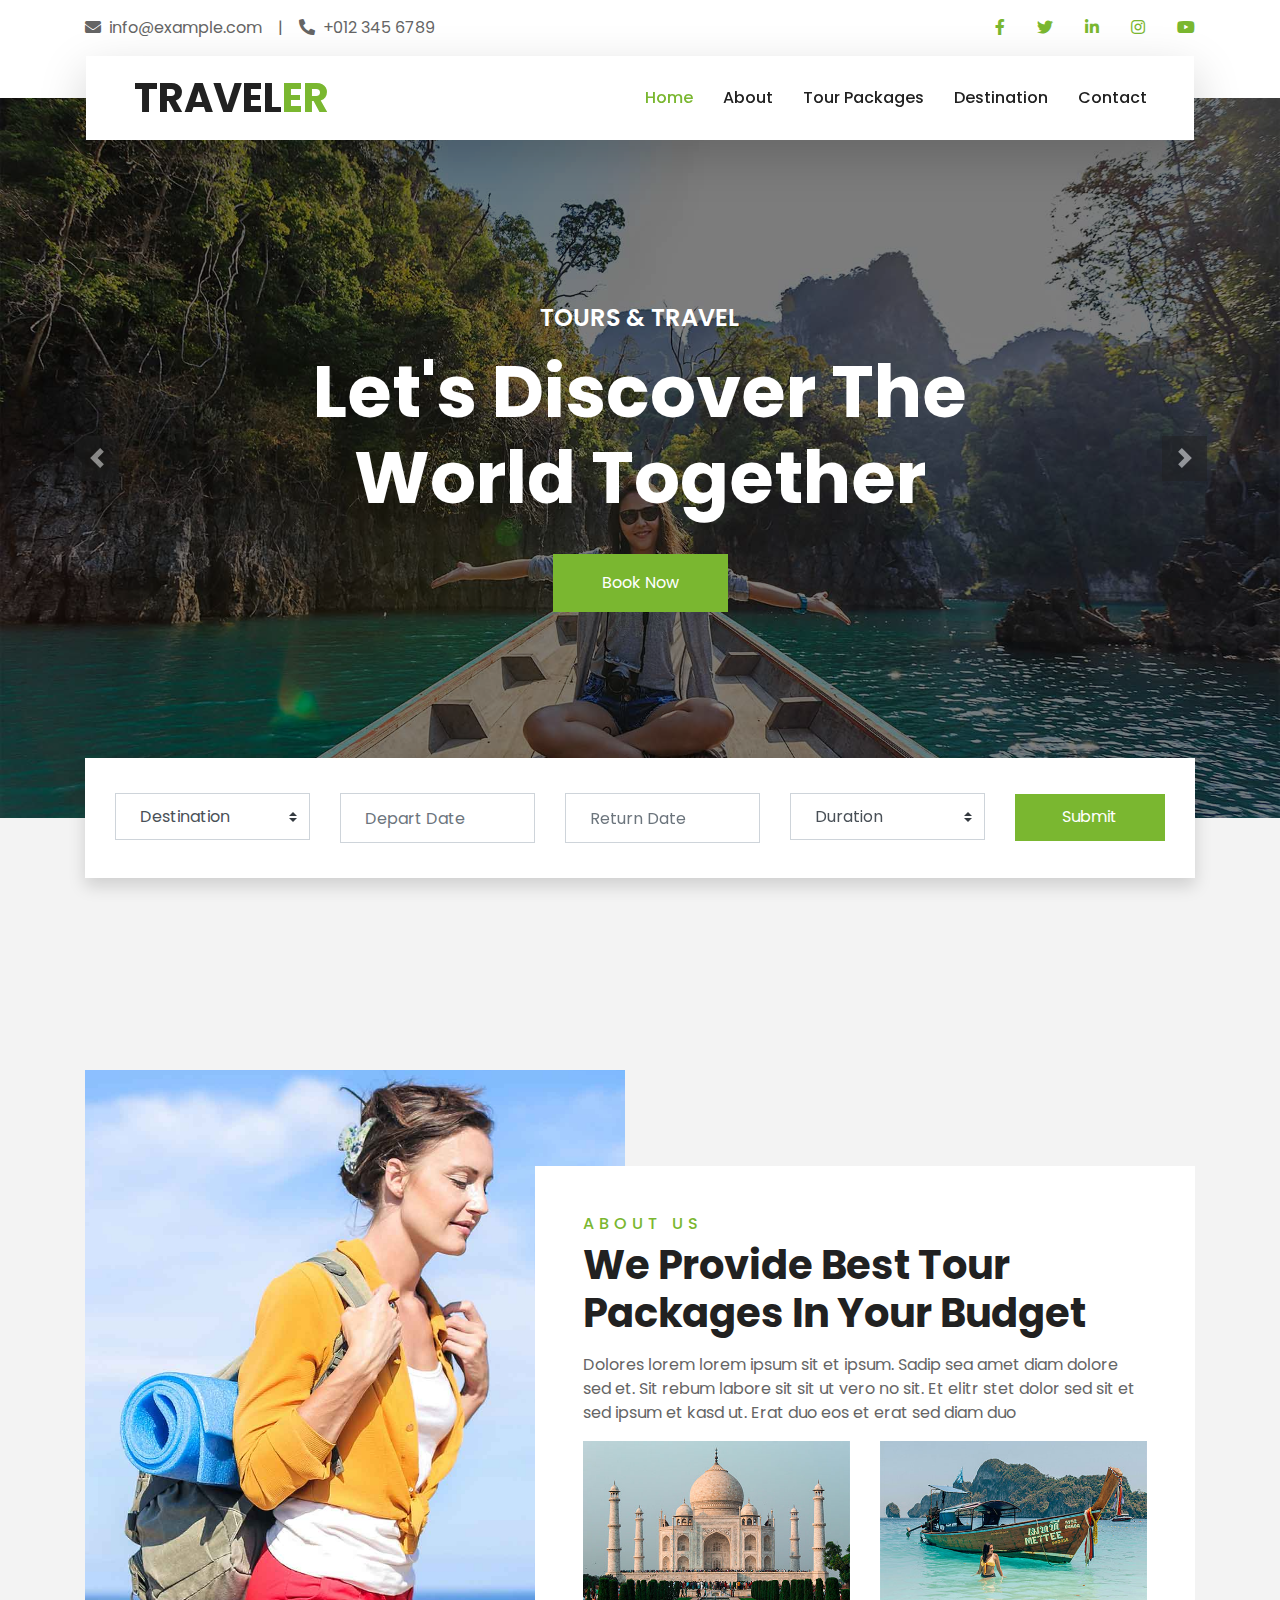
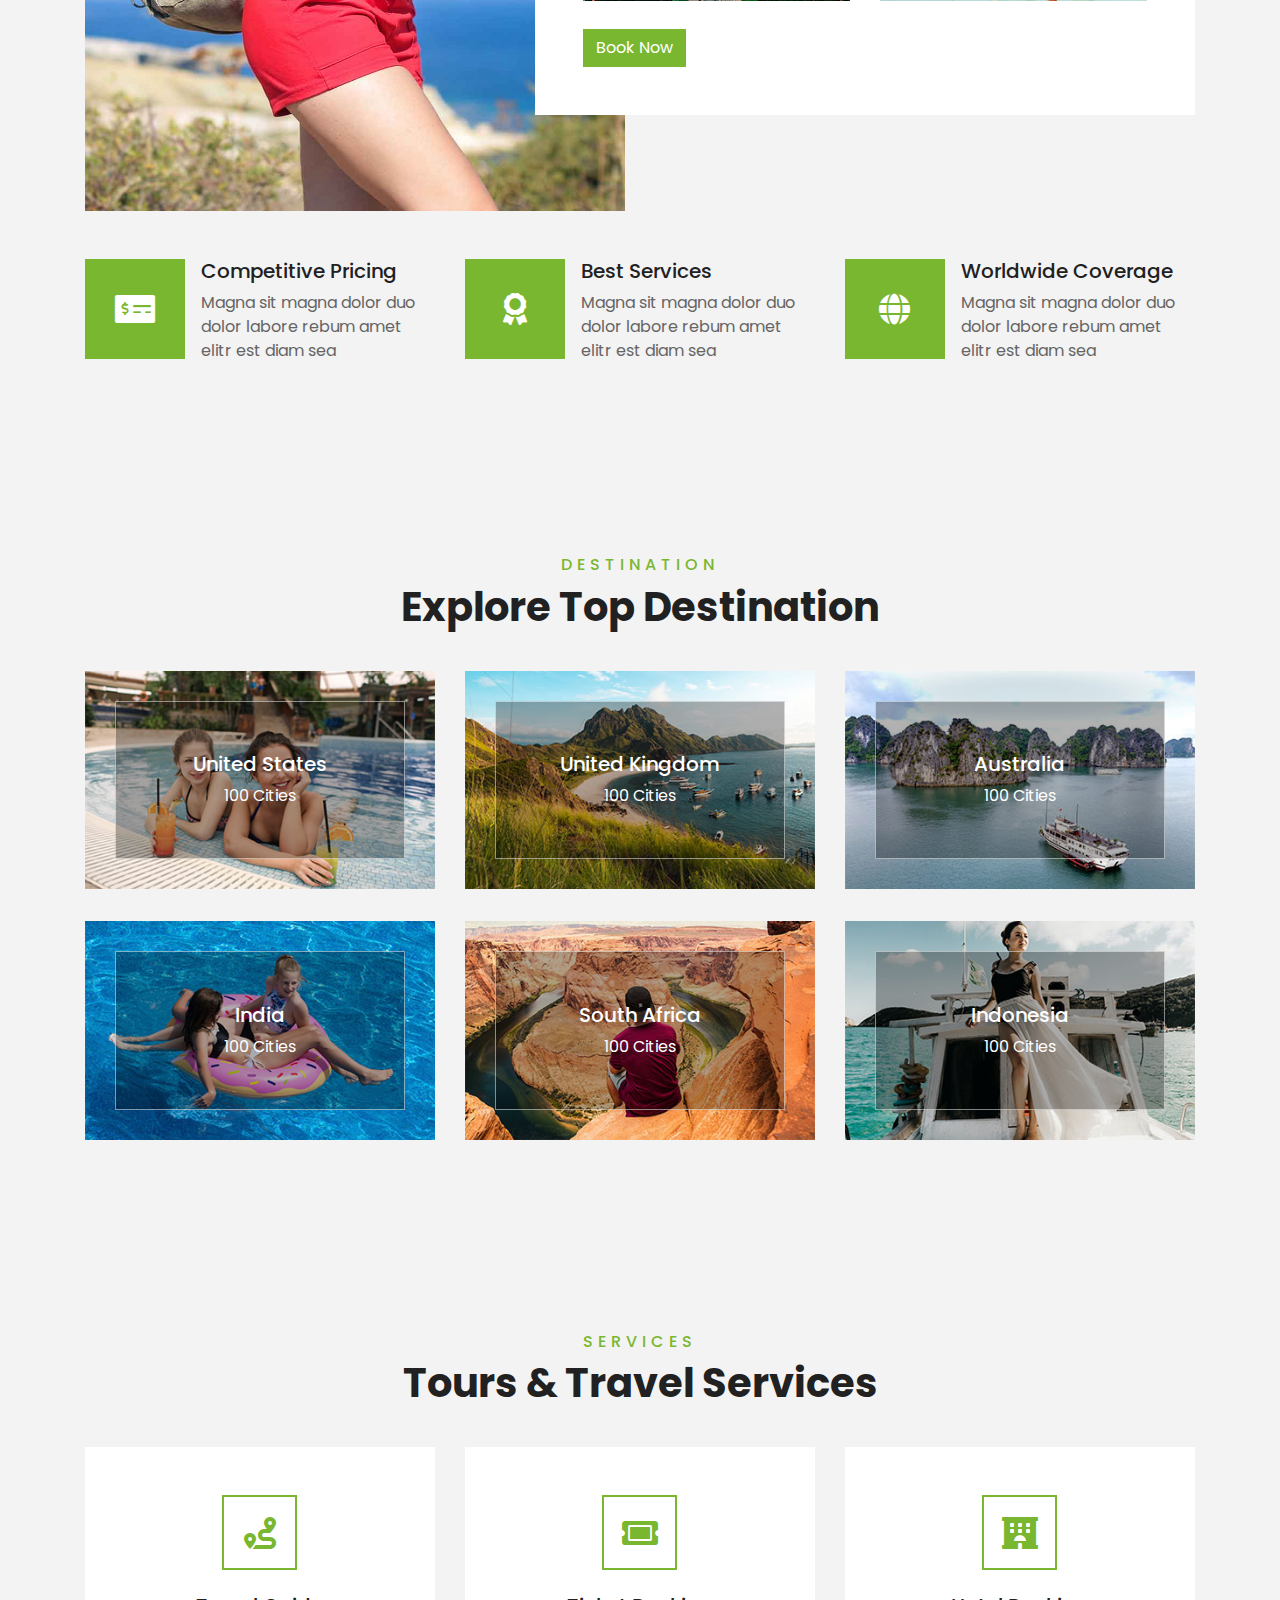
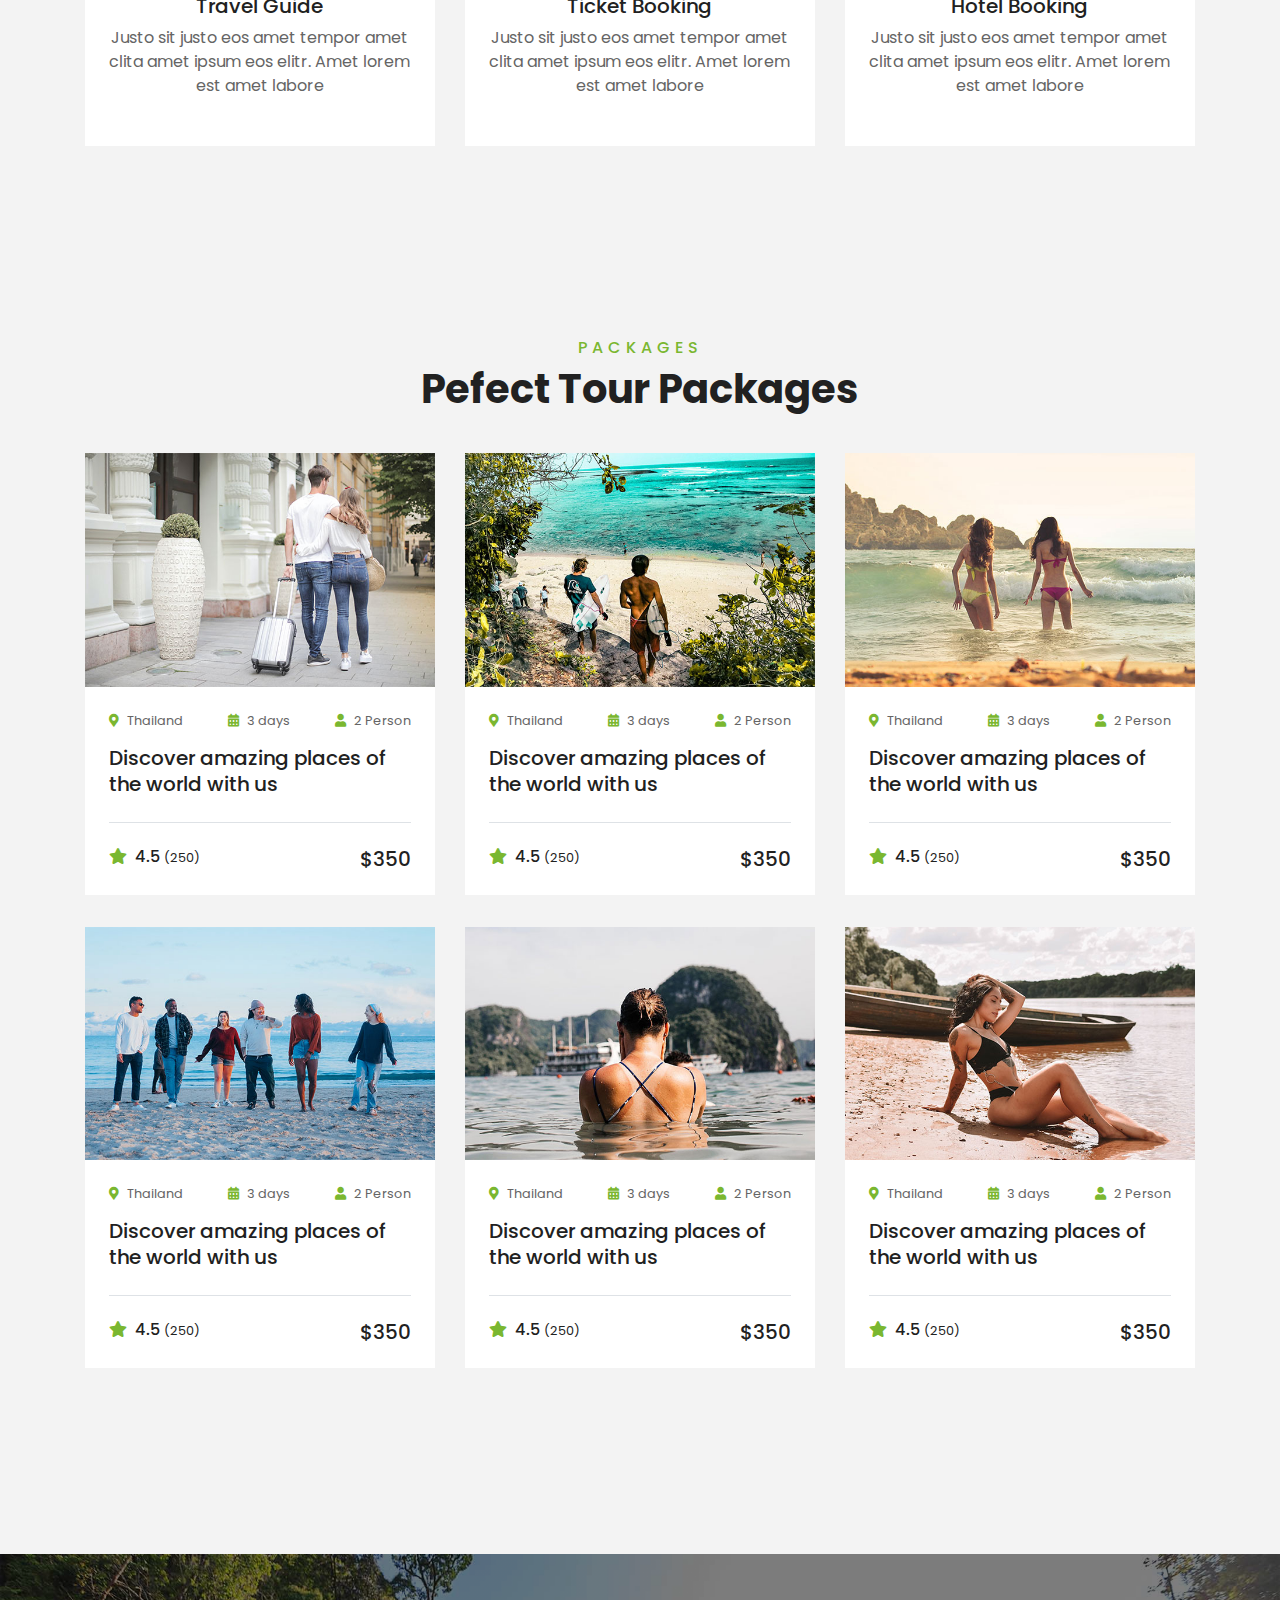
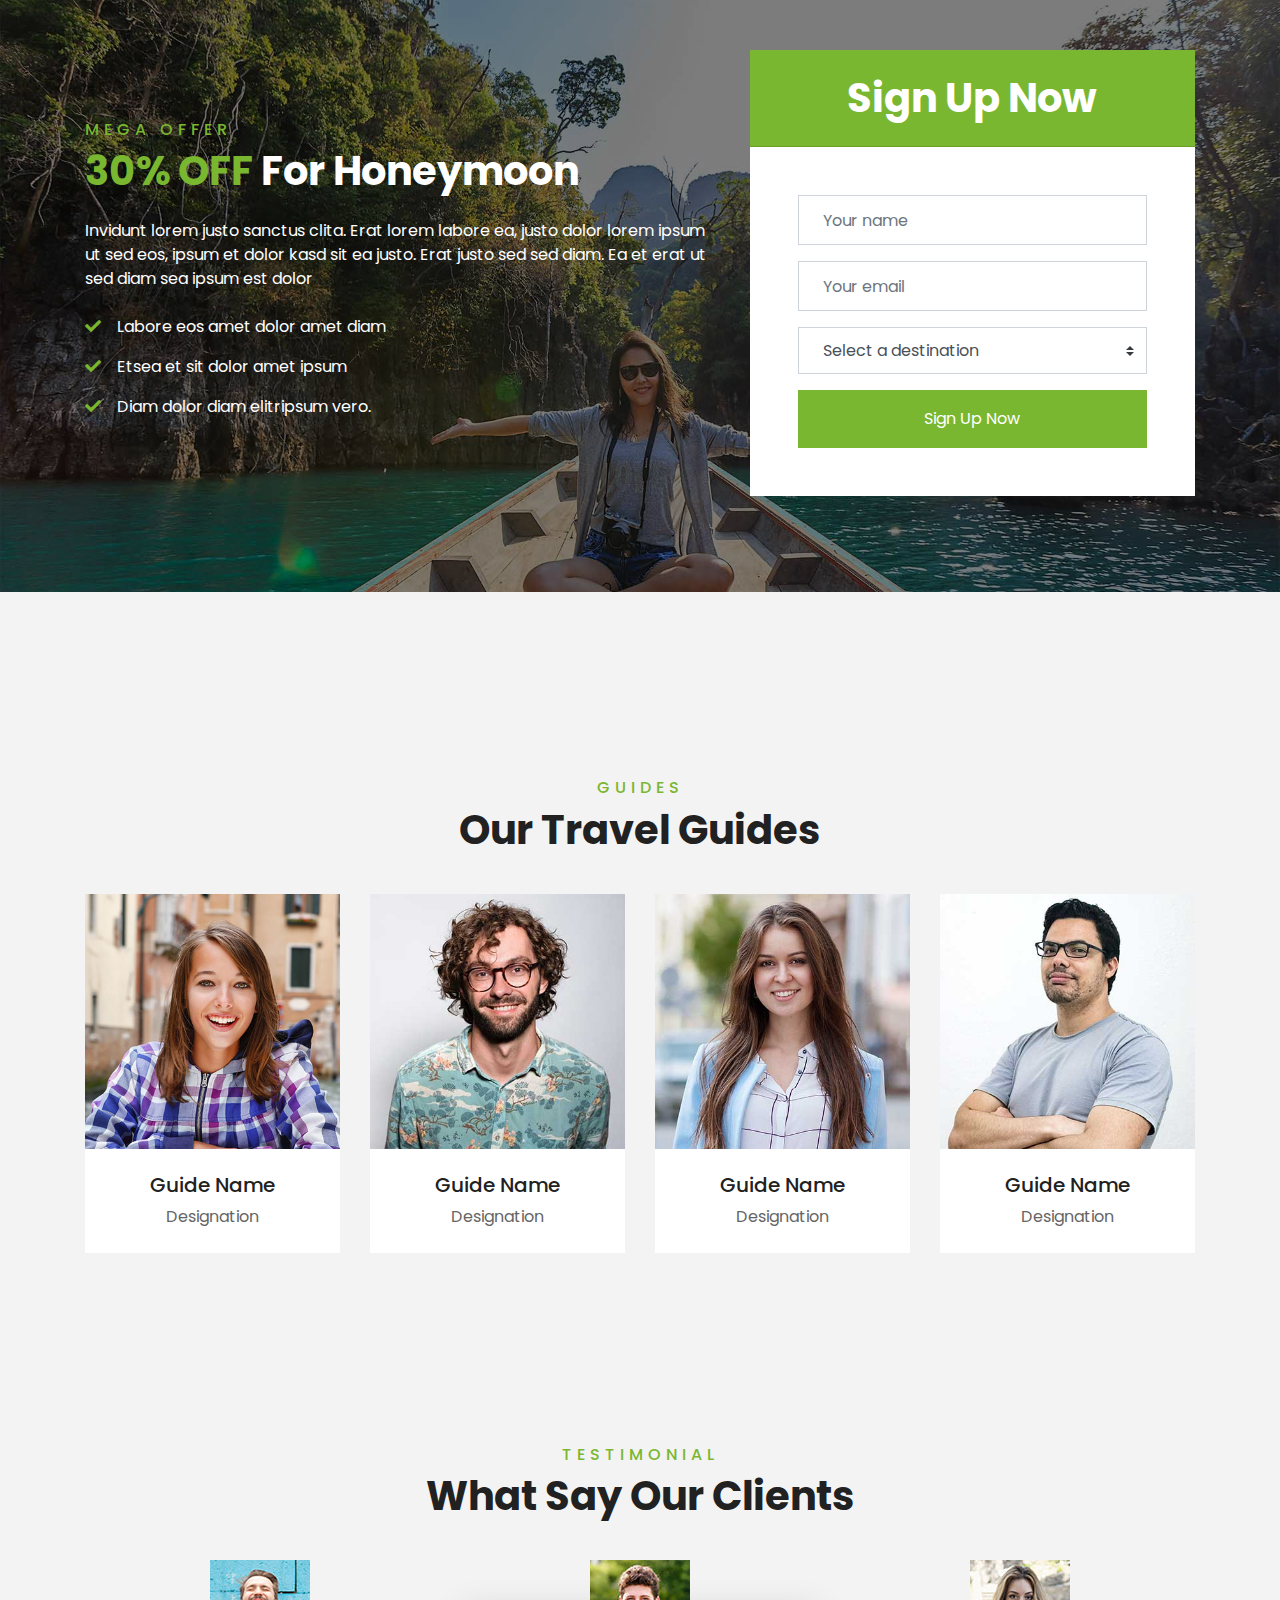
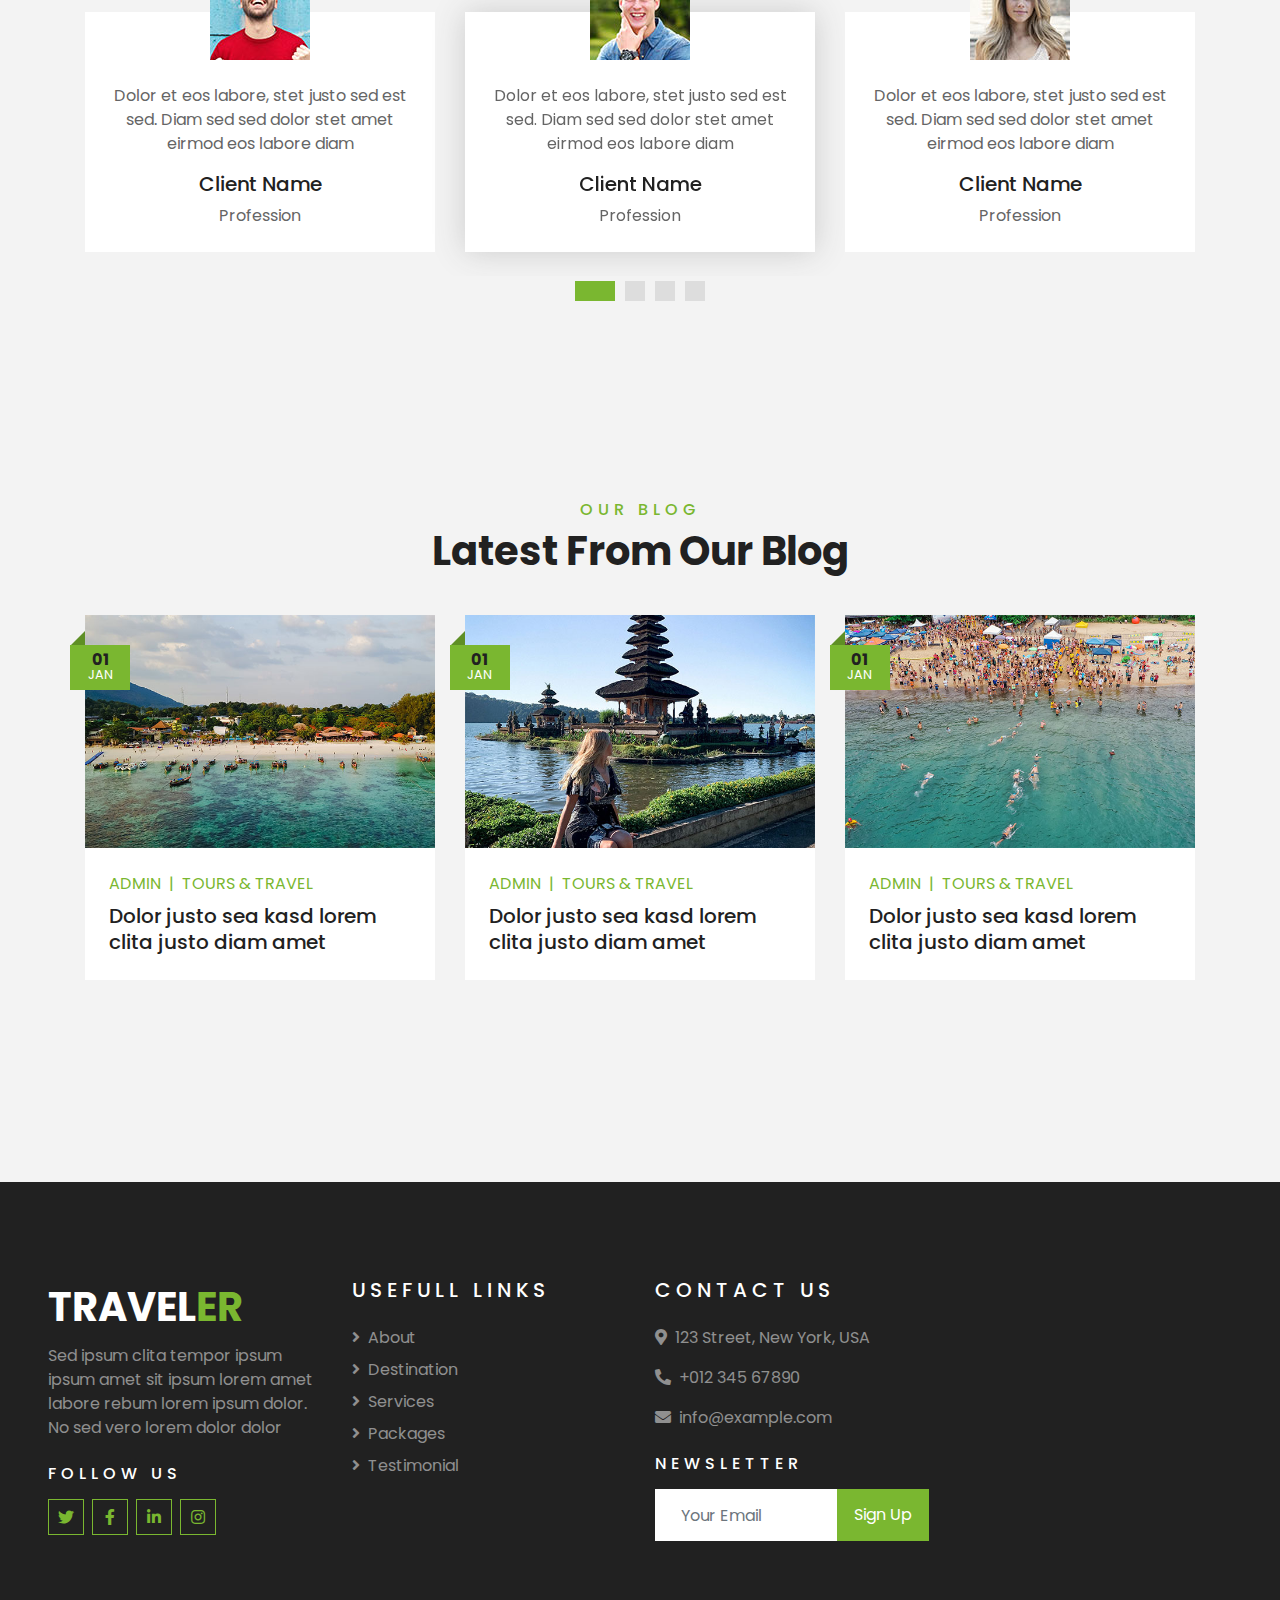
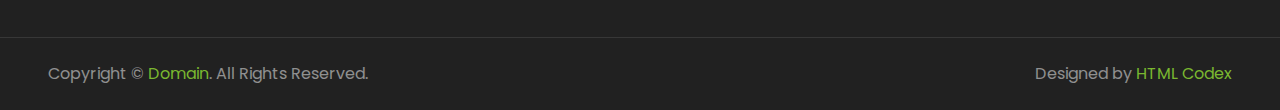
==== commit 7efc42a9: "proyecto" ====
--- a/index.html
+++ b/index.html
@@ -77,18 +77,8 @@
                     <div class="navbar-nav ml-auto py-0">
                         <a href="index.html" class="nav-item nav-link active">Home</a>
                         <a href="about.html" class="nav-item nav-link">About</a>
-                        <a href="service.html" class="nav-item nav-link">Services</a>
                         <a href="package.html" class="nav-item nav-link">Tour Packages</a>
-                        <div class="nav-item dropdown">
-                            <a href="#" class="nav-link dropdown-toggle" data-toggle="dropdown">Pages</a>
-                            <div class="dropdown-menu border-0 rounded-0 m-0">
-                                <a href="blog.html" class="dropdown-item">Blog Grid</a>
-                                <a href="single.html" class="dropdown-item">Blog Detail</a>
-                                <a href="destination.html" class="dropdown-item">Destination</a>
-                                <a href="guide.html" class="dropdown-item">Travel Guides</a>
-                                <a href="testimonial.html" class="dropdown-item">Testimonial</a>
-                            </div>
-                        </div>
+                        <a href="destination.html" class="nav-item nav-link">Destination</a>
                         <a href="contact.html" class="nav-item nav-link">Contact</a>
                     </div>
                 </div>
@@ -174,8 +164,8 @@
                                     <select class="custom-select px-4" style="height: 47px;">
                                         <option selected>Duration</option>
                                         <option value="1">Duration 1</option>
-                                        <option value="2">Duration 1</option>
-                                        <option value="3">Duration 1</option>
+                                        <option value="2">Duration 2</option>
+                                        <option value="3">Duration 3</option>
                                     </select>
                                 </div>
                             </div>
@@ -768,27 +758,13 @@
                 </div>
             </div>
             <div class="col-lg-3 col-md-6 mb-5">
-                <h5 class="text-white text-uppercase mb-4" style="letter-spacing: 5px;">Our Services</h5>
-                <div class="d-flex flex-column justify-content-start">
-                    <a class="text-white-50 mb-2" href="#"><i class="fa fa-angle-right mr-2"></i>About</a>
-                    <a class="text-white-50 mb-2" href="#"><i class="fa fa-angle-right mr-2"></i>Destination</a>
-                    <a class="text-white-50 mb-2" href="#"><i class="fa fa-angle-right mr-2"></i>Services</a>
-                    <a class="text-white-50 mb-2" href="#"><i class="fa fa-angle-right mr-2"></i>Packages</a>
-                    <a class="text-white-50 mb-2" href="#"><i class="fa fa-angle-right mr-2"></i>Guides</a>
-                    <a class="text-white-50 mb-2" href="#"><i class="fa fa-angle-right mr-2"></i>Testimonial</a>
-                    <a class="text-white-50" href="#"><i class="fa fa-angle-right mr-2"></i>Blog</a>
-                </div>
-            </div>
-            <div class="col-lg-3 col-md-6 mb-5">
                 <h5 class="text-white text-uppercase mb-4" style="letter-spacing: 5px;">Usefull Links</h5>
                 <div class="d-flex flex-column justify-content-start">
                     <a class="text-white-50 mb-2" href="#"><i class="fa fa-angle-right mr-2"></i>About</a>
                     <a class="text-white-50 mb-2" href="#"><i class="fa fa-angle-right mr-2"></i>Destination</a>
                     <a class="text-white-50 mb-2" href="#"><i class="fa fa-angle-right mr-2"></i>Services</a>
                     <a class="text-white-50 mb-2" href="#"><i class="fa fa-angle-right mr-2"></i>Packages</a>
-                    <a class="text-white-50 mb-2" href="#"><i class="fa fa-angle-right mr-2"></i>Guides</a>
                     <a class="text-white-50 mb-2" href="#"><i class="fa fa-angle-right mr-2"></i>Testimonial</a>
-                    <a class="text-white-50" href="#"><i class="fa fa-angle-right mr-2"></i>Blog</a>
                 </div>
             </div>
             <div class="col-lg-3 col-md-6 mb-5">
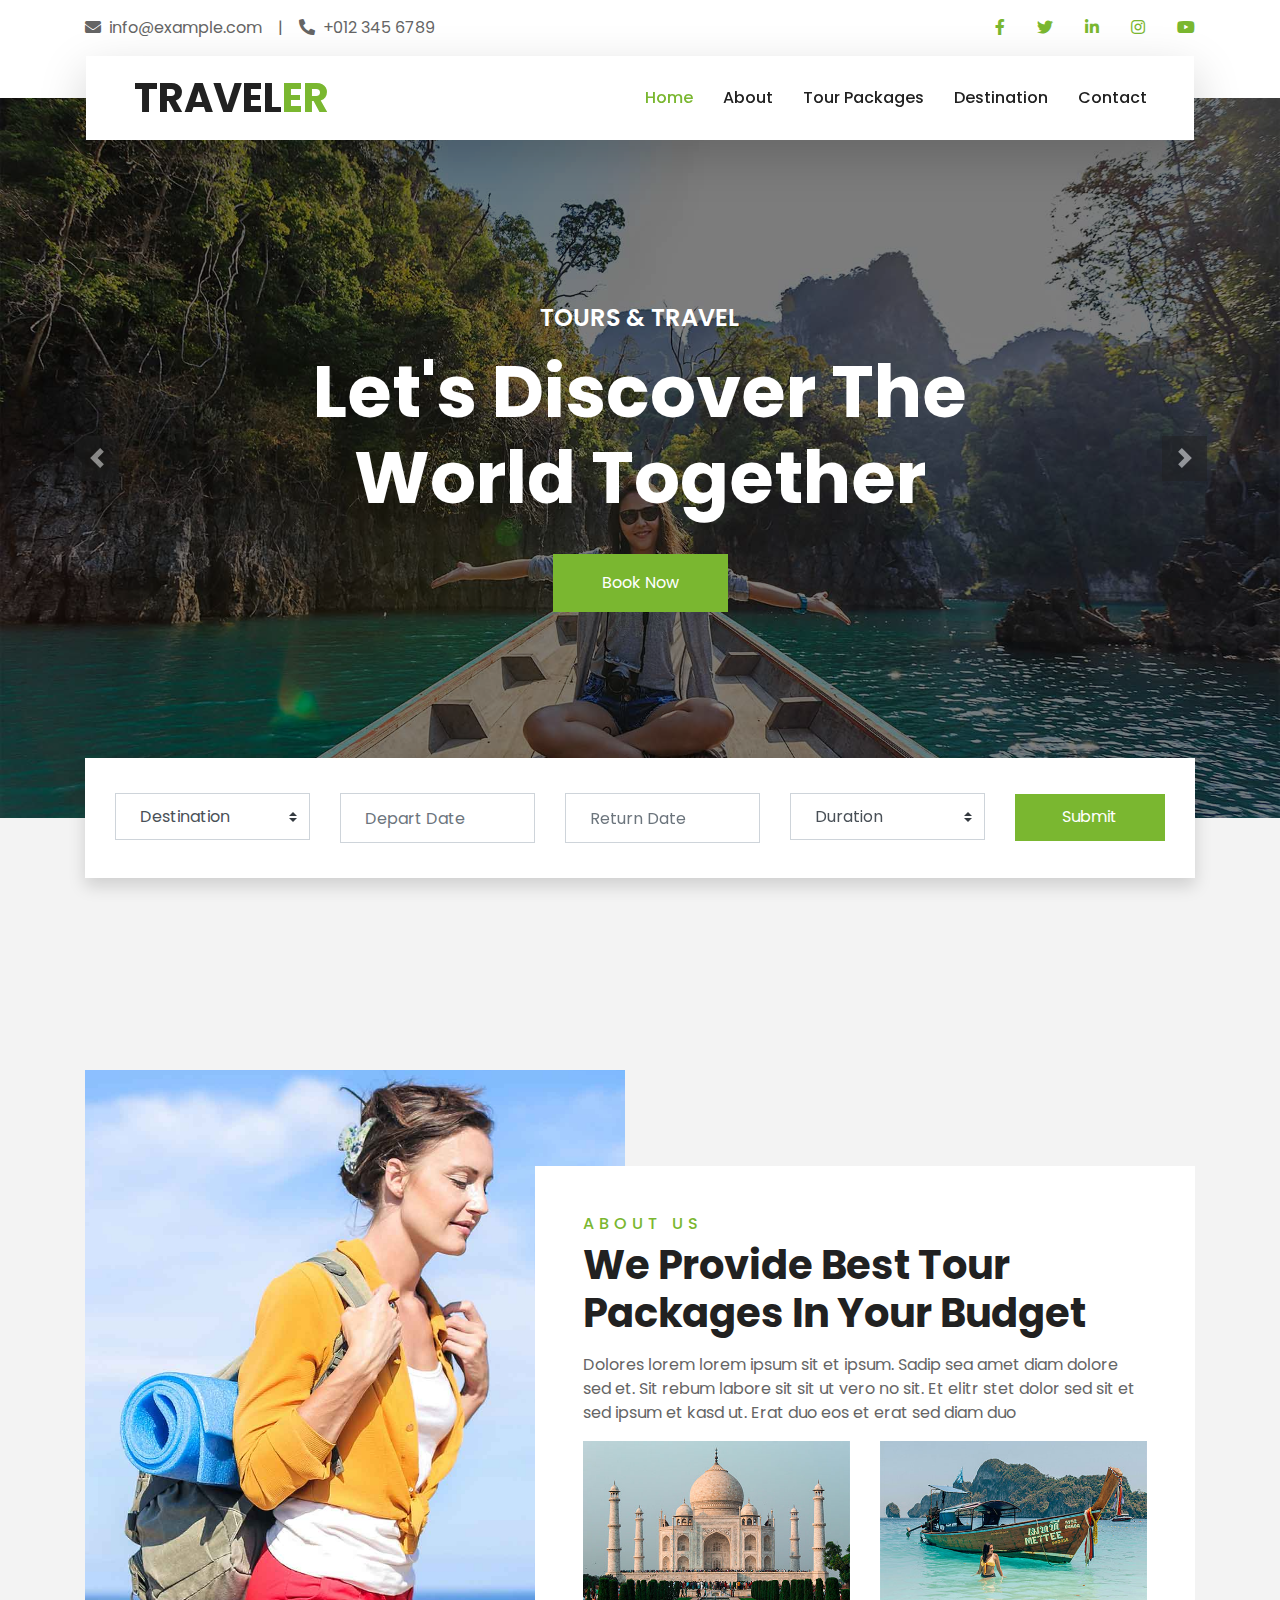
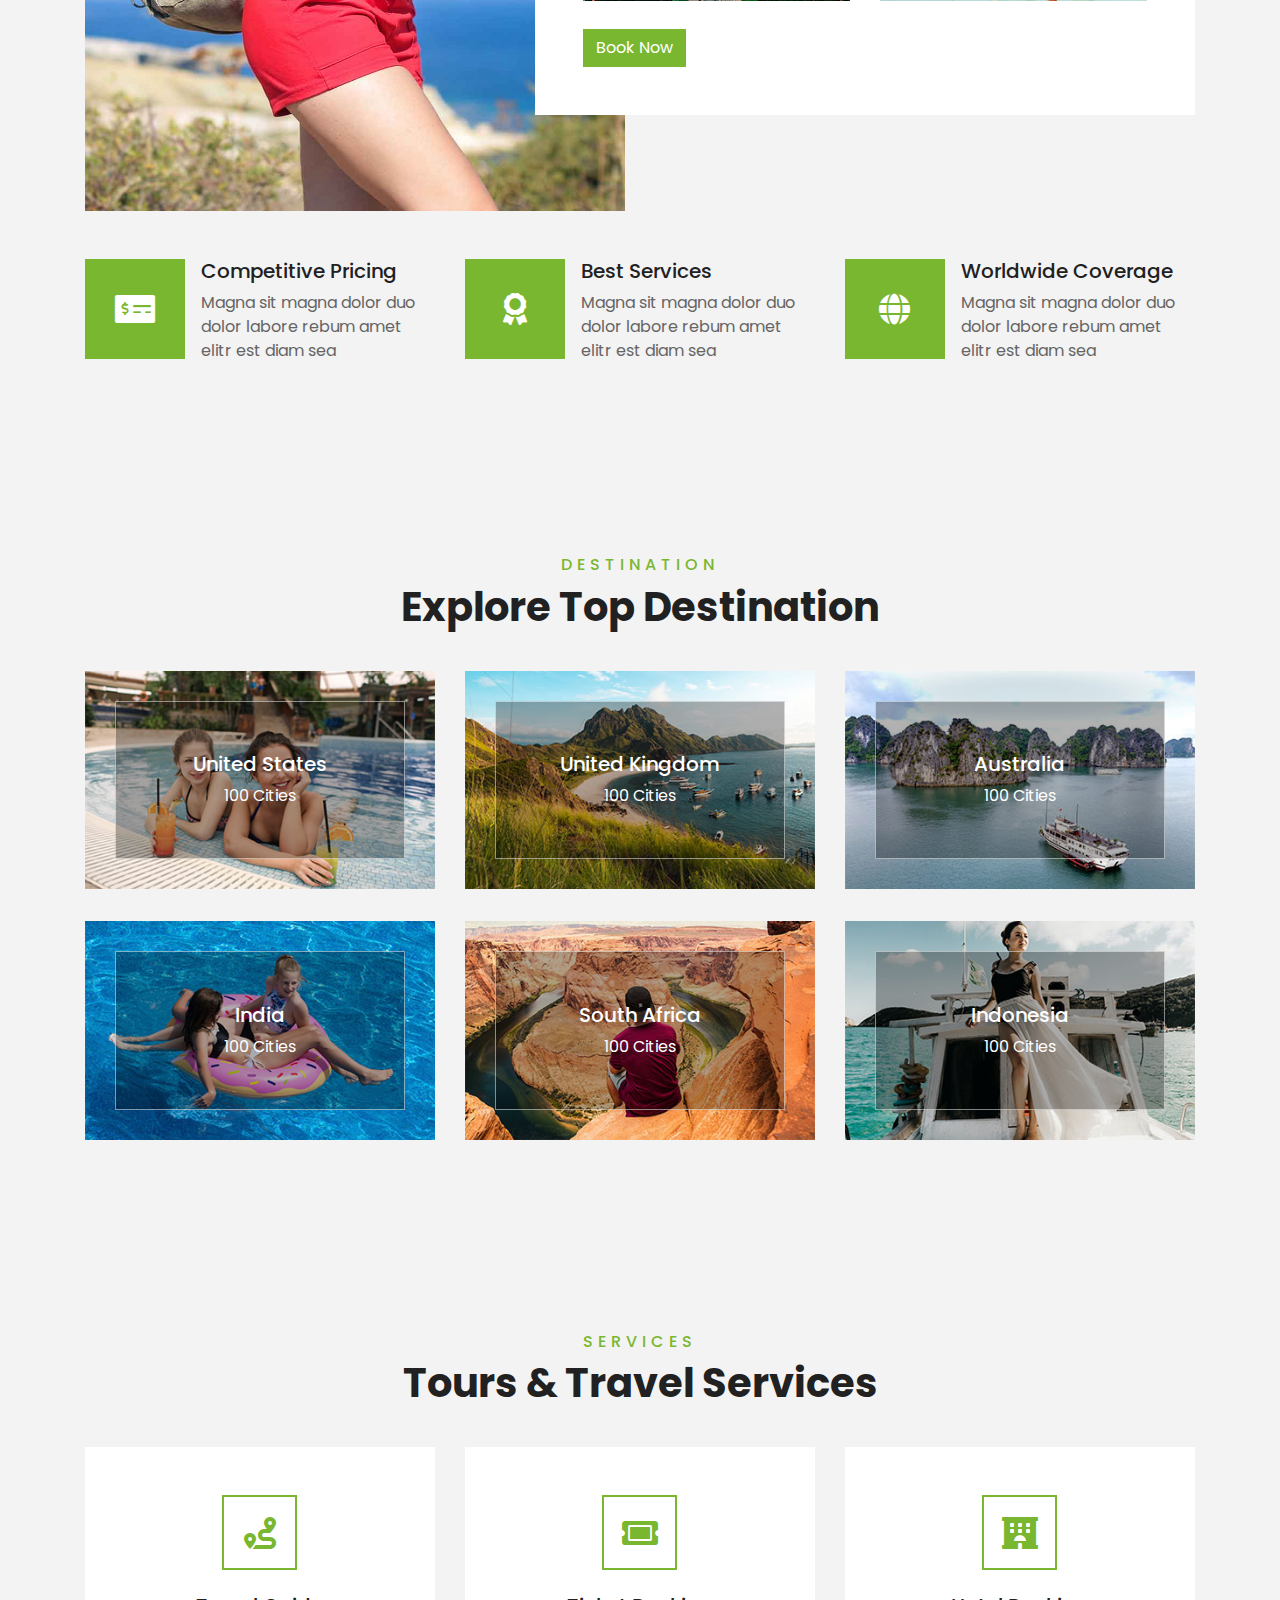
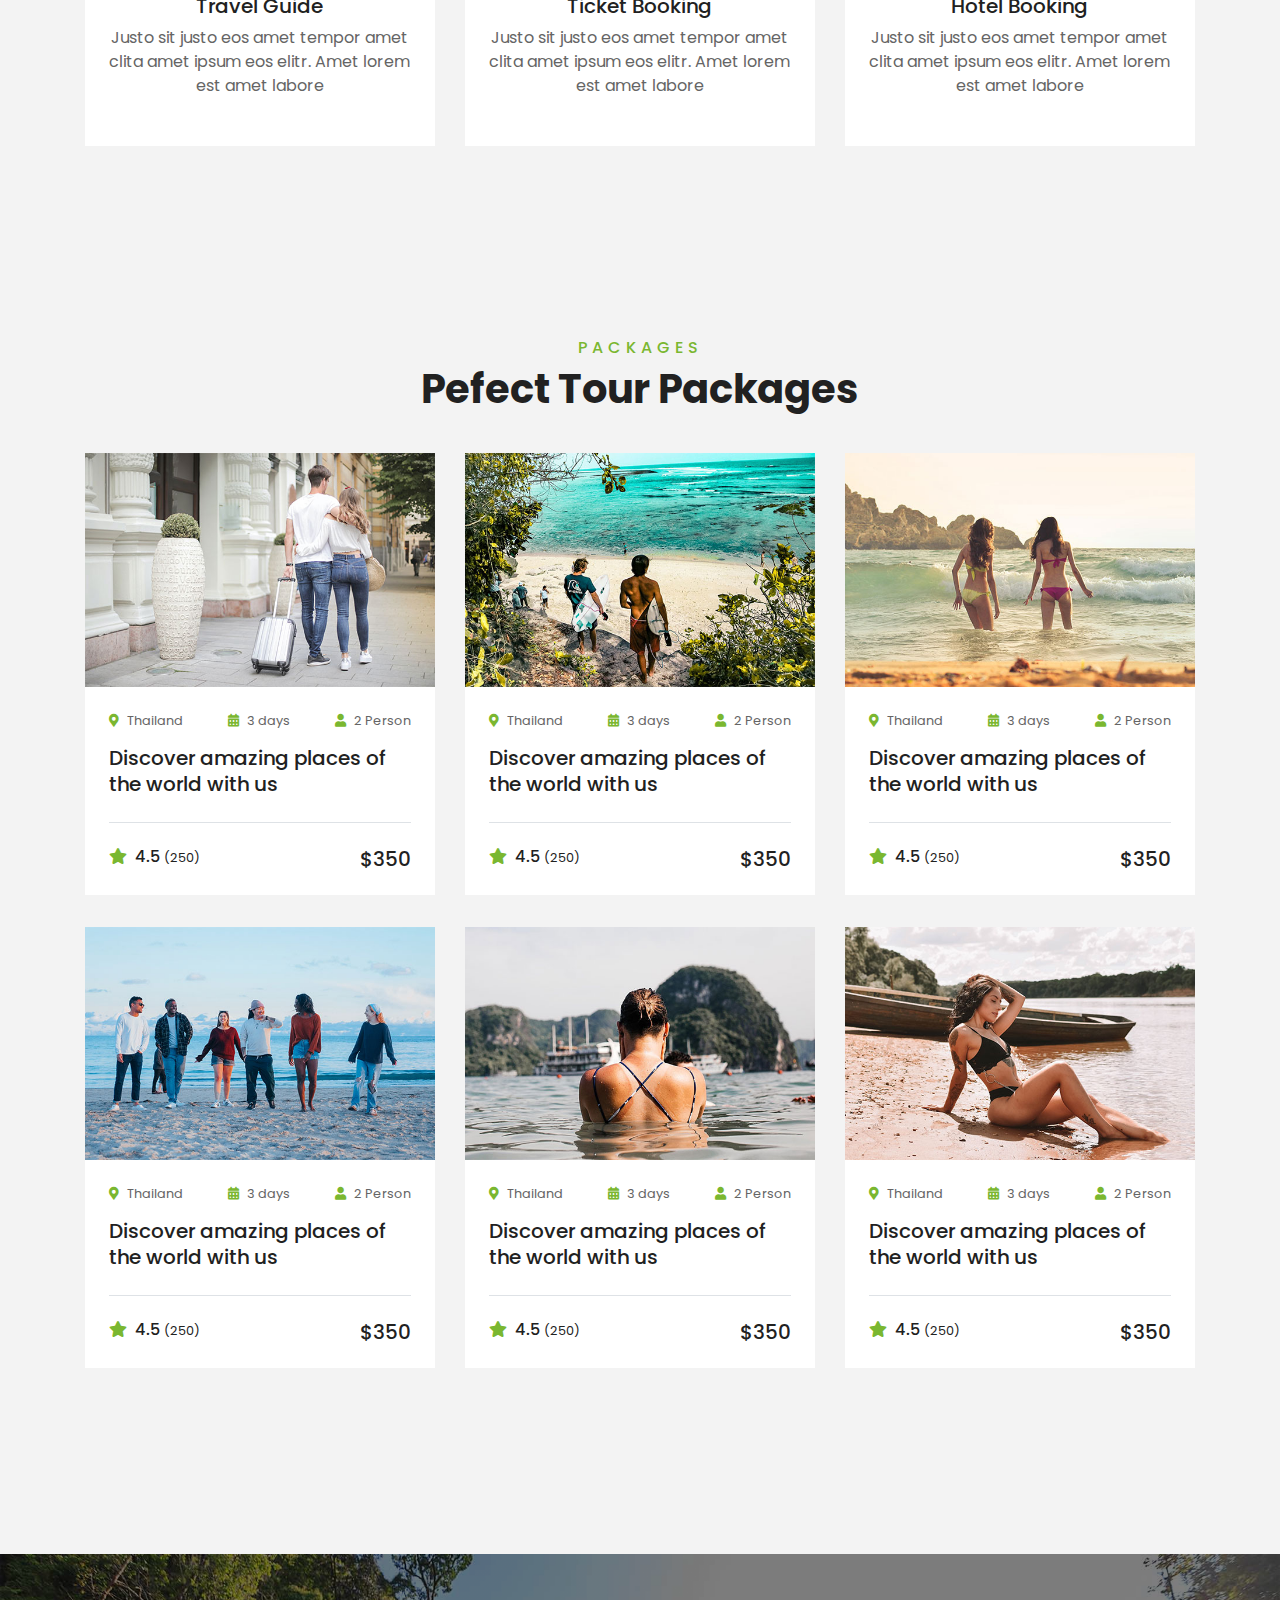
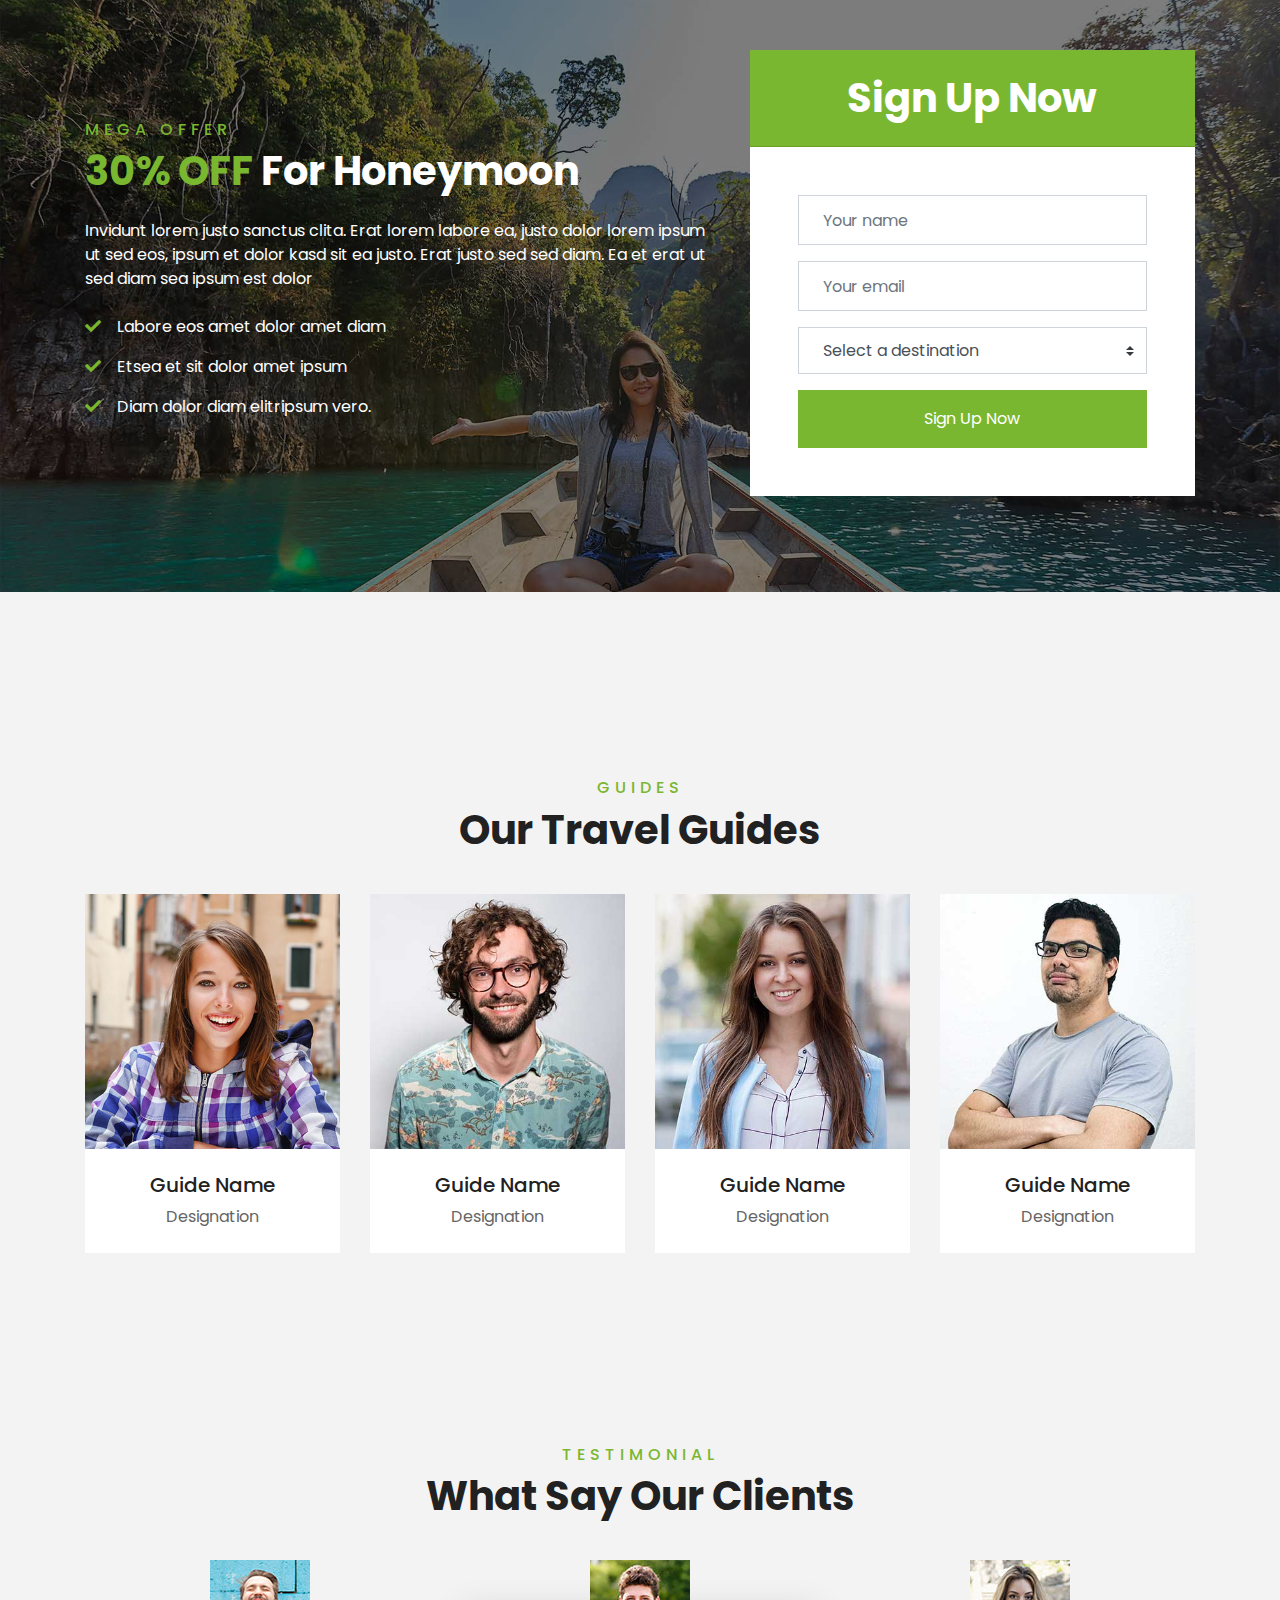
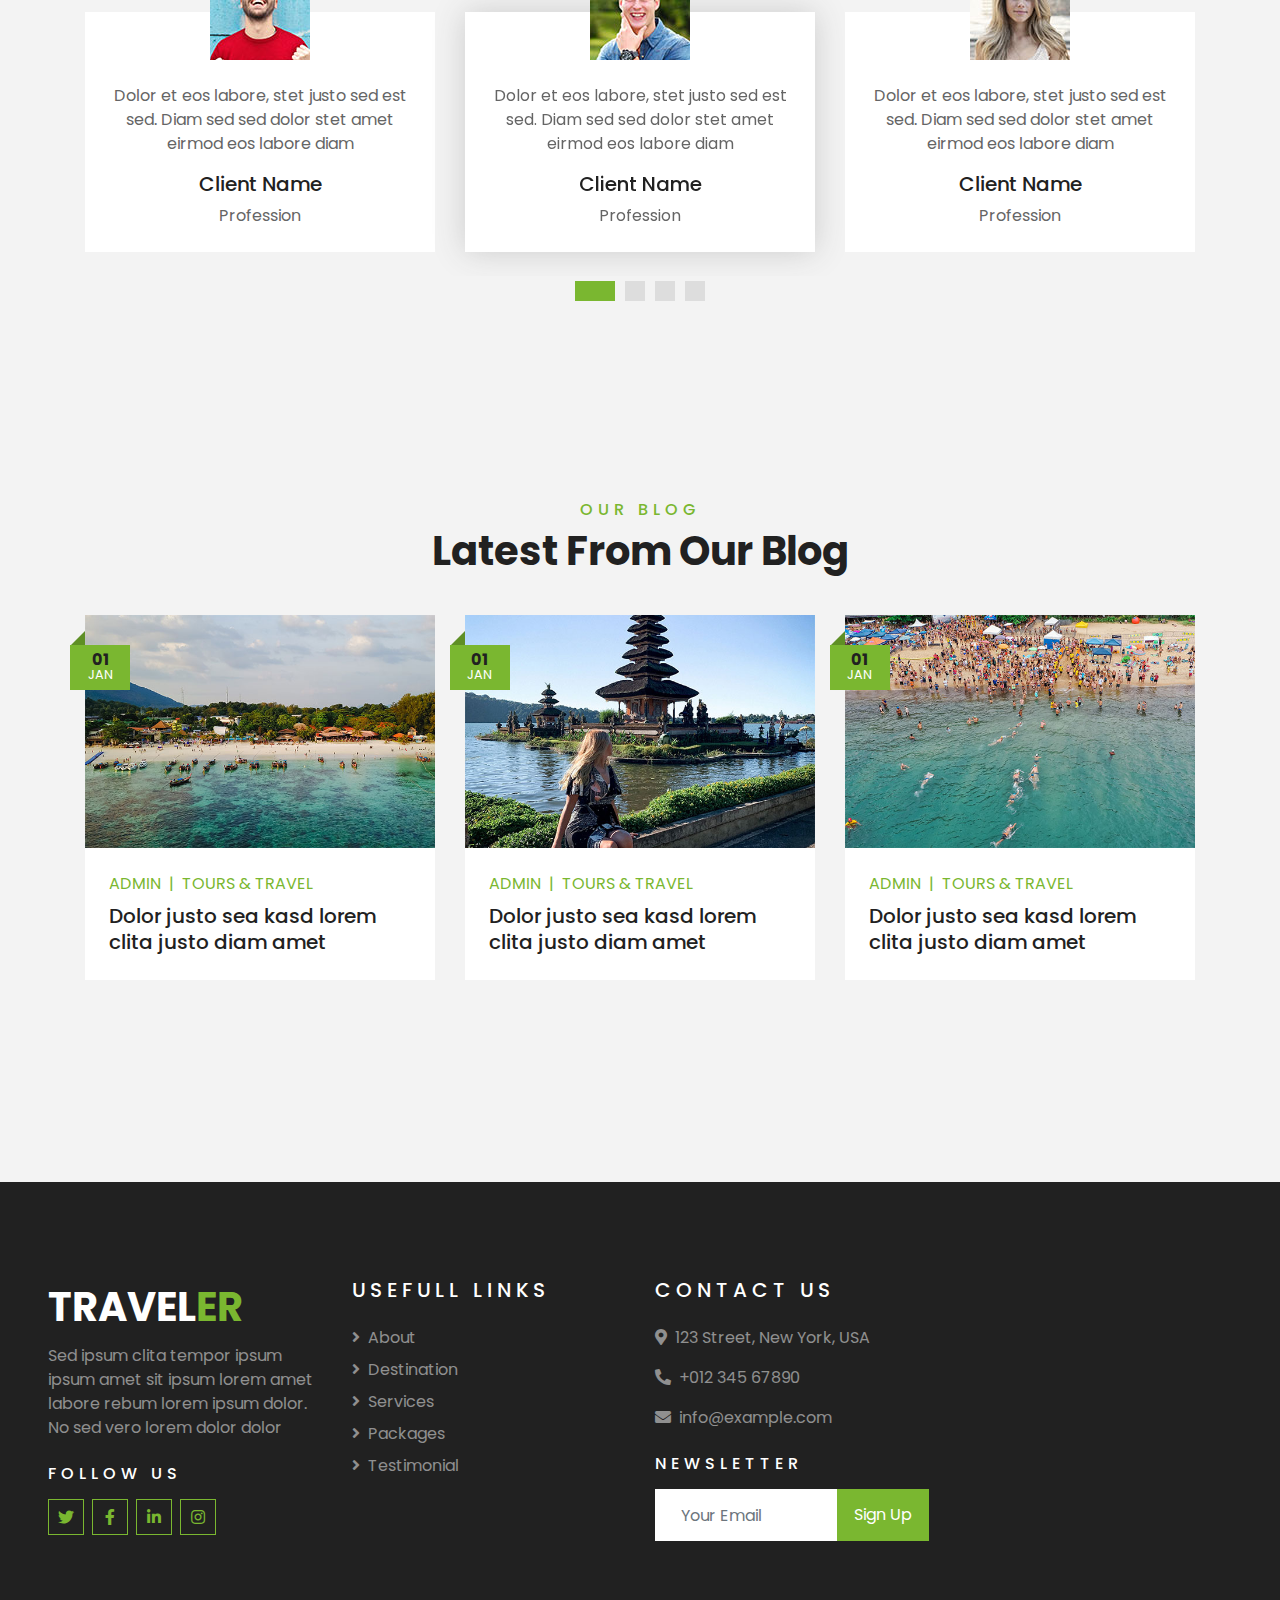
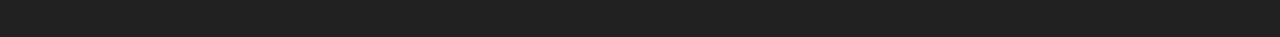
==== commit a3c626e5: "Cambios" ====
--- a/index.html
+++ b/index.html
@@ -784,18 +784,6 @@
             </div>
         </div>
     </div>
-    <div class="container-fluid bg-dark text-white border-top py-4 px-sm-3 px-md-5" style="border-color: rgba(256, 256, 256, .1) !important;">
-        <div class="row">
-            <div class="col-lg-6 text-center text-md-left mb-3 mb-md-0">
-                <p class="m-0 text-white-50">Copyright &copy; <a href="#">Domain</a>. All Rights Reserved.</a>
-                </p>
-            </div>
-            <div class="col-lg-6 text-center text-md-right">
-                <p class="m-0 text-white-50">Designed by <a href="https://htmlcodex.com">HTML Codex</a>
-                </p>
-            </div>
-        </div>
-    </div>
     <!-- Footer End -->
 
 
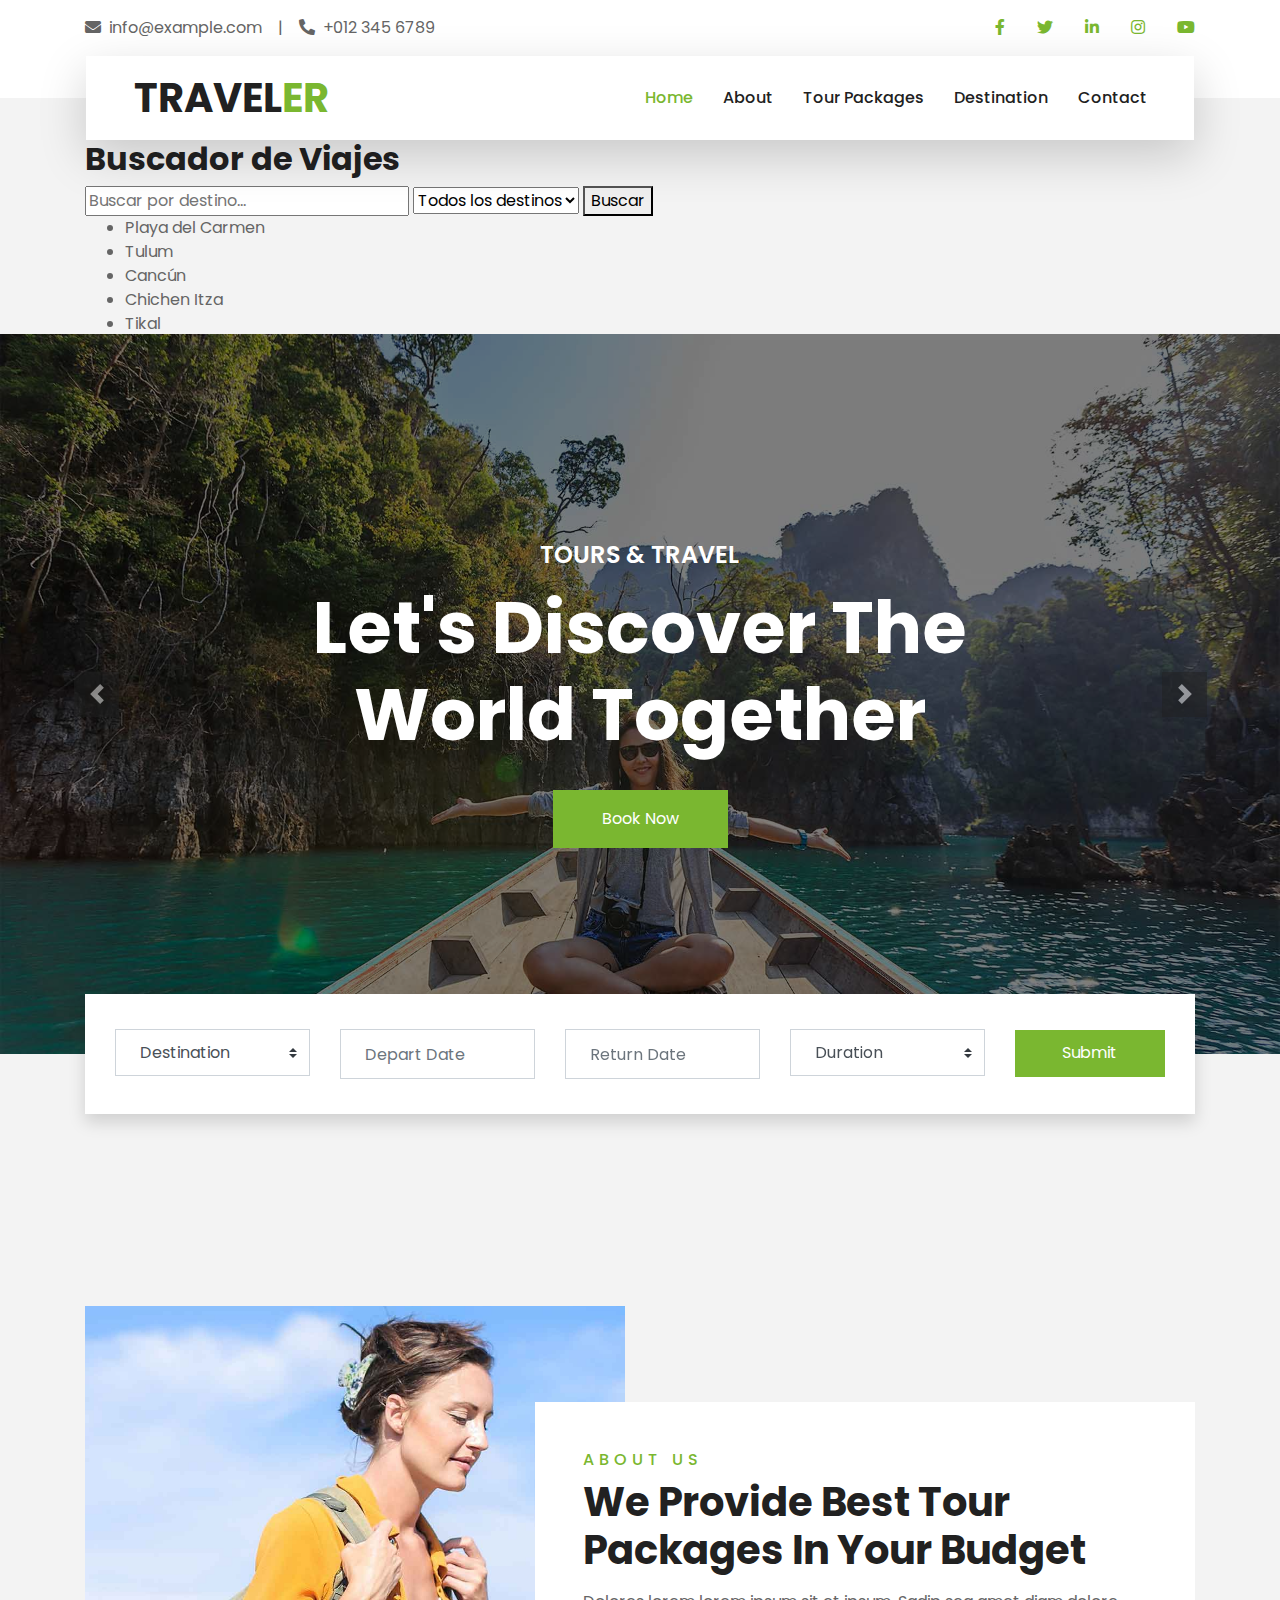
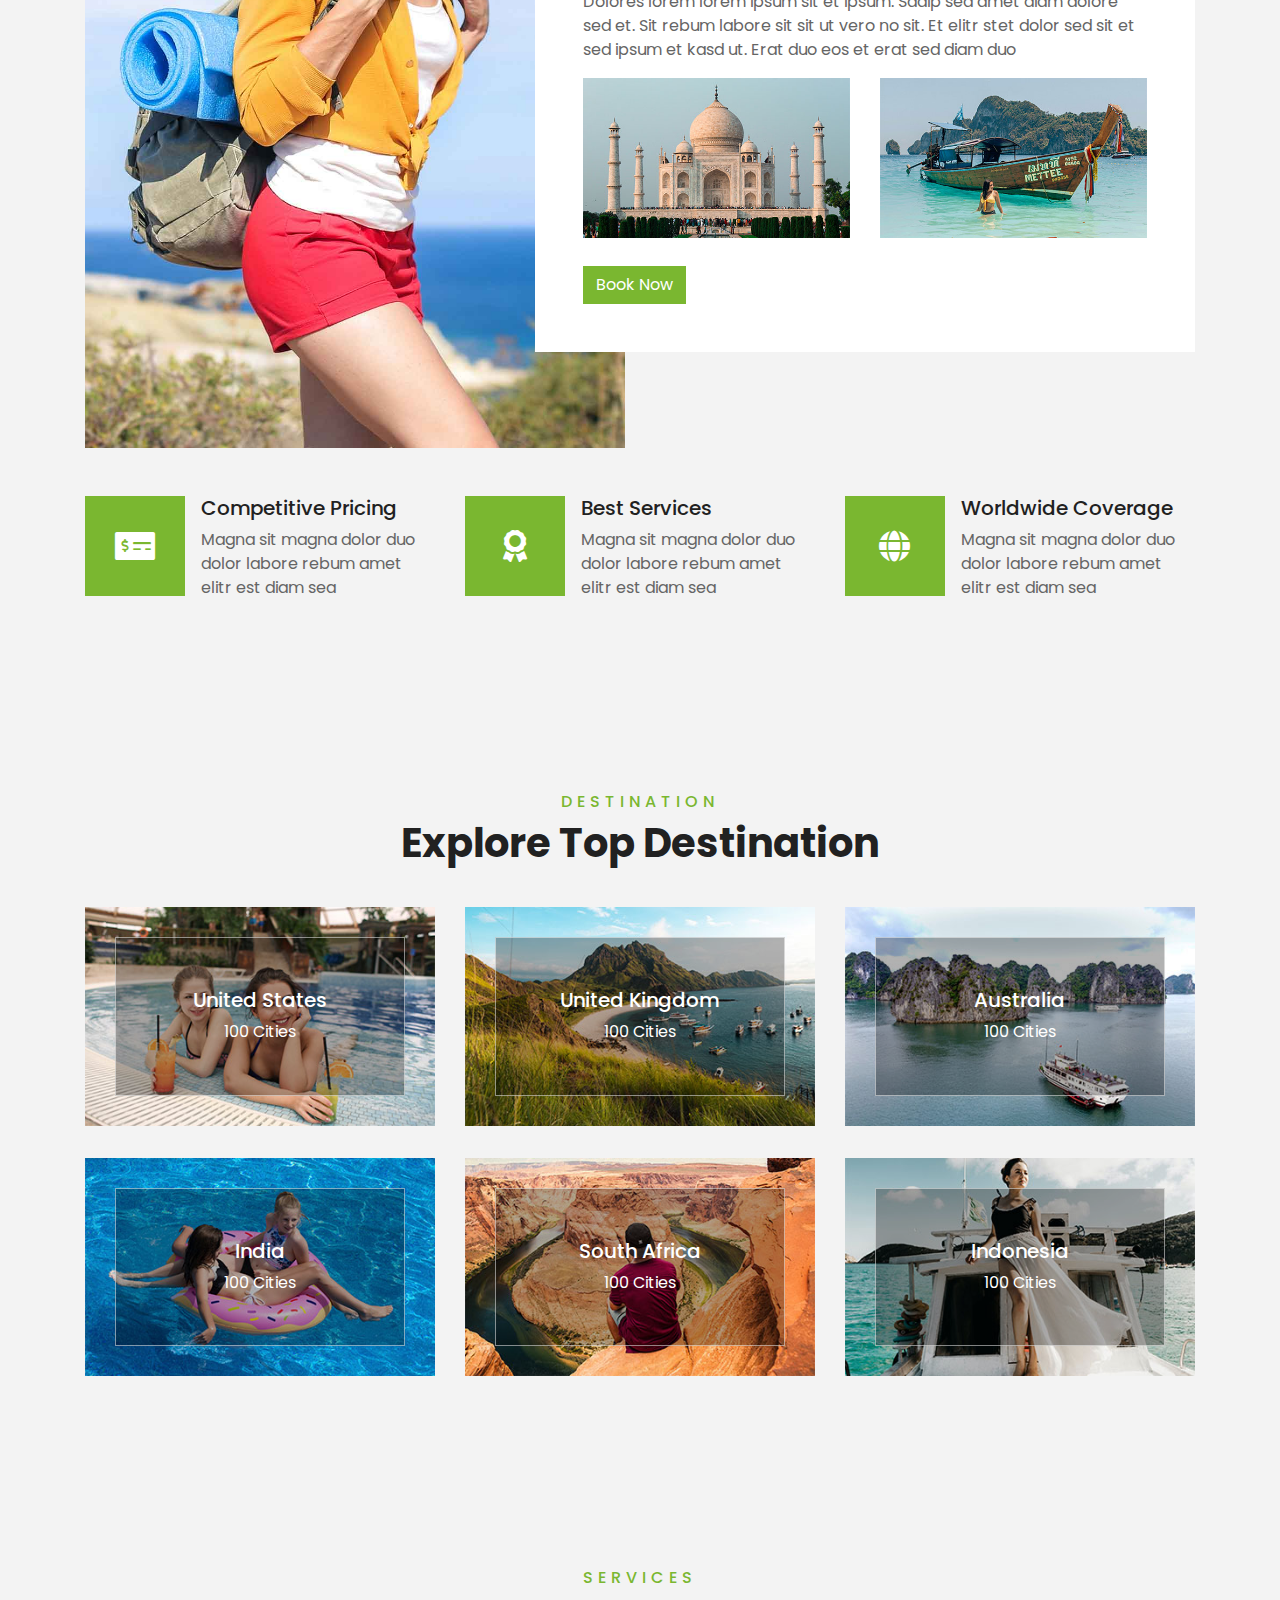
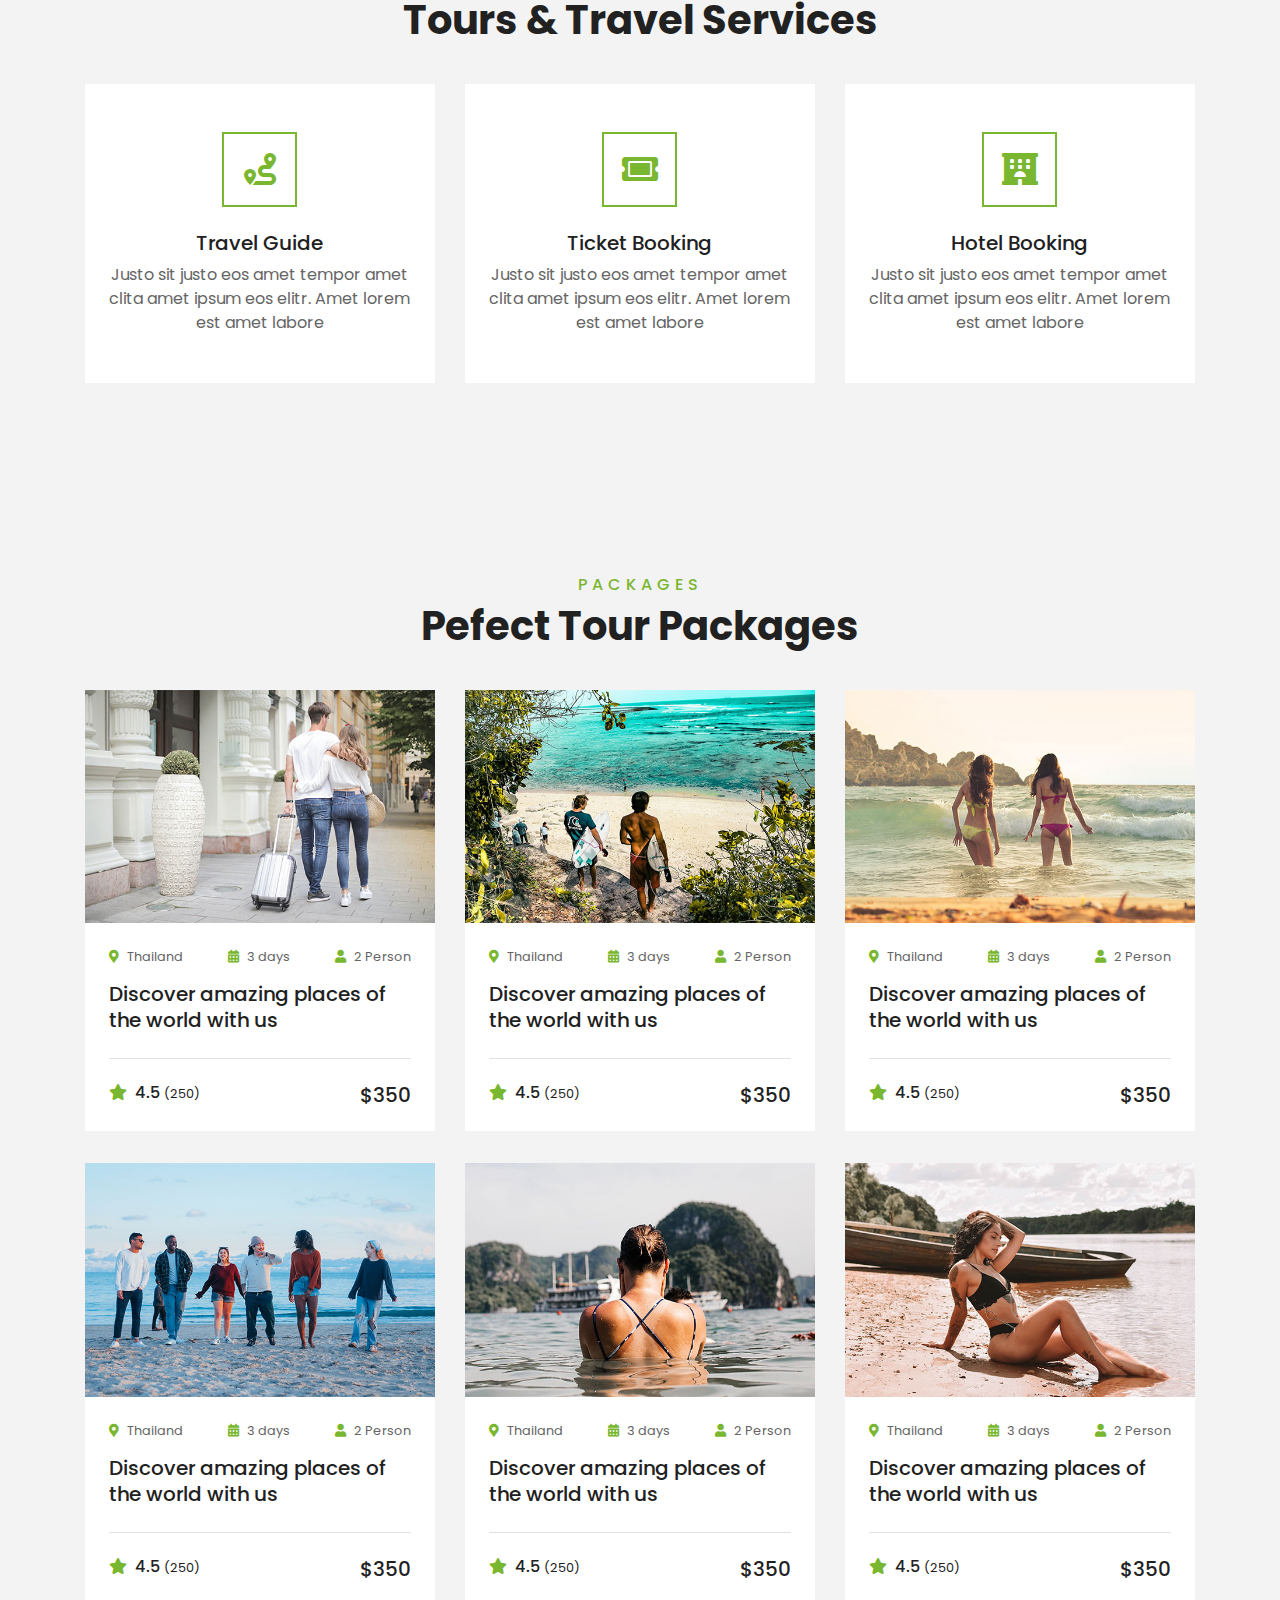
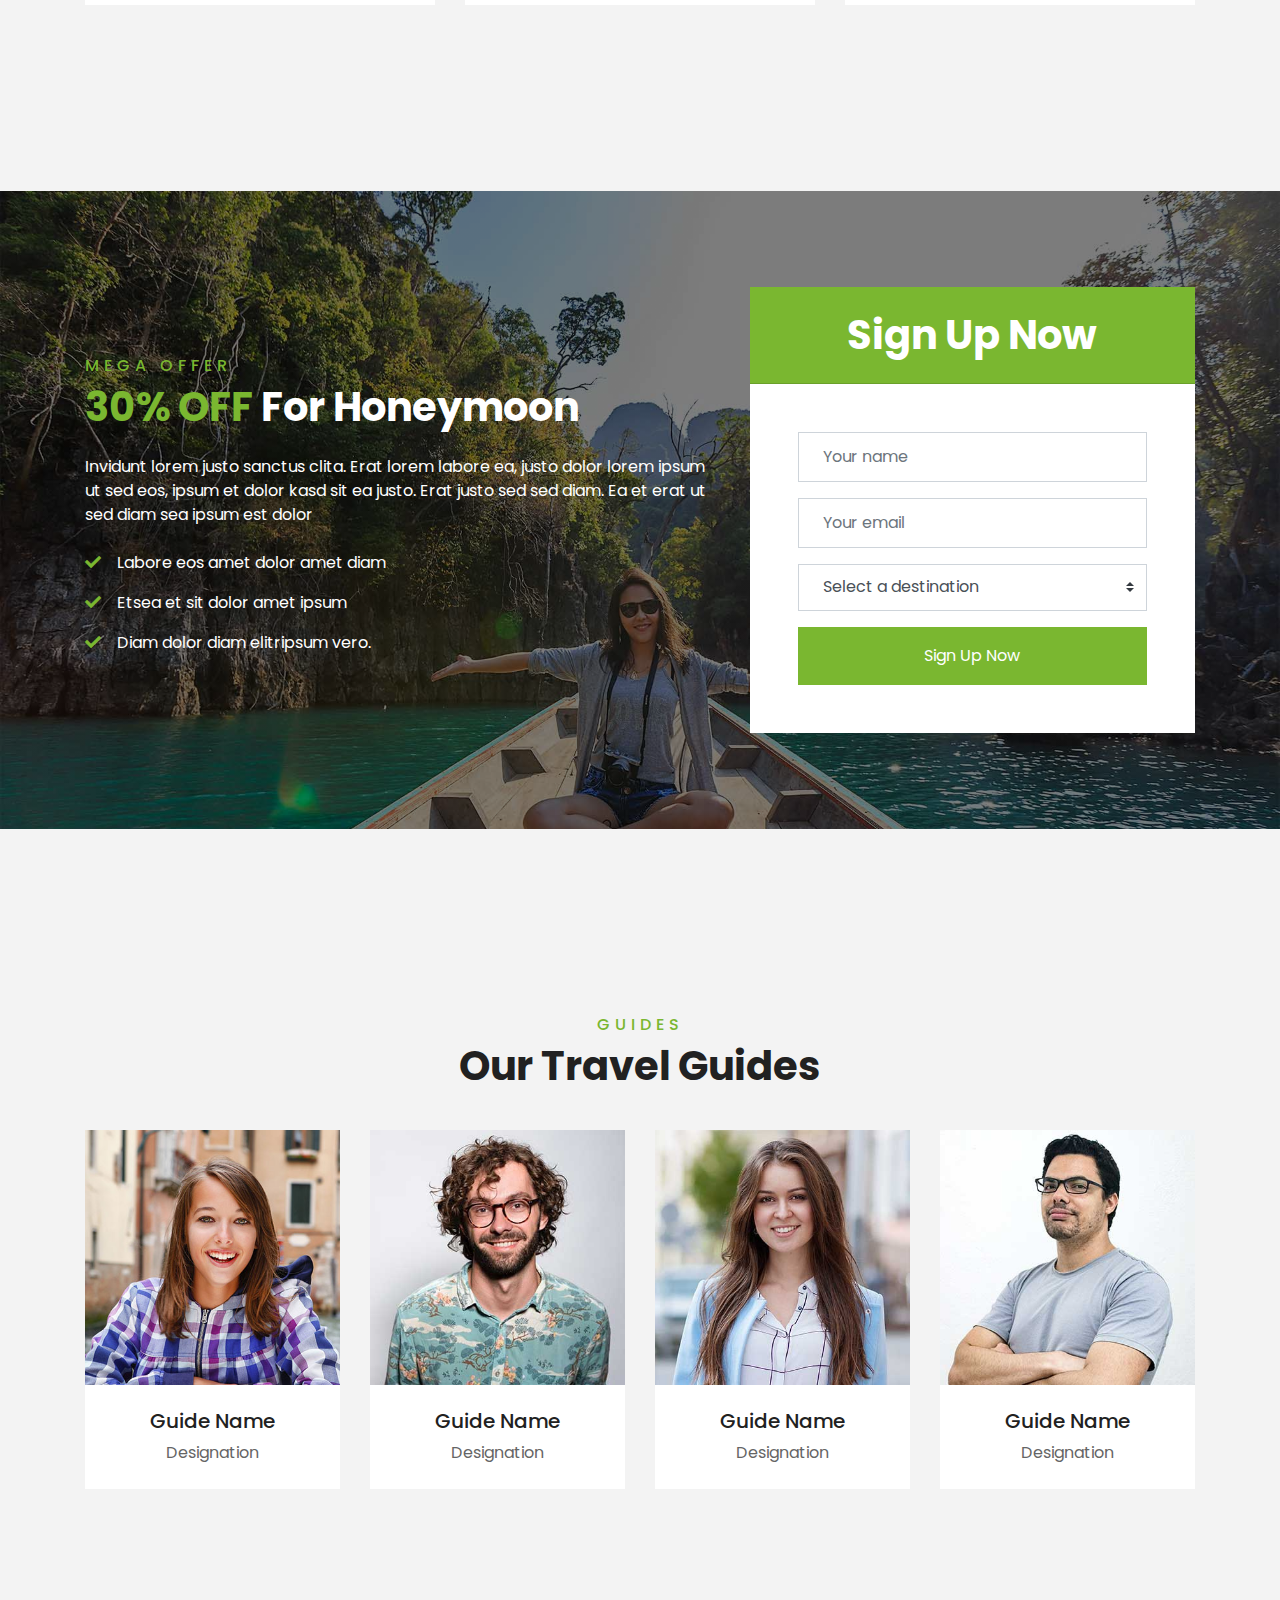
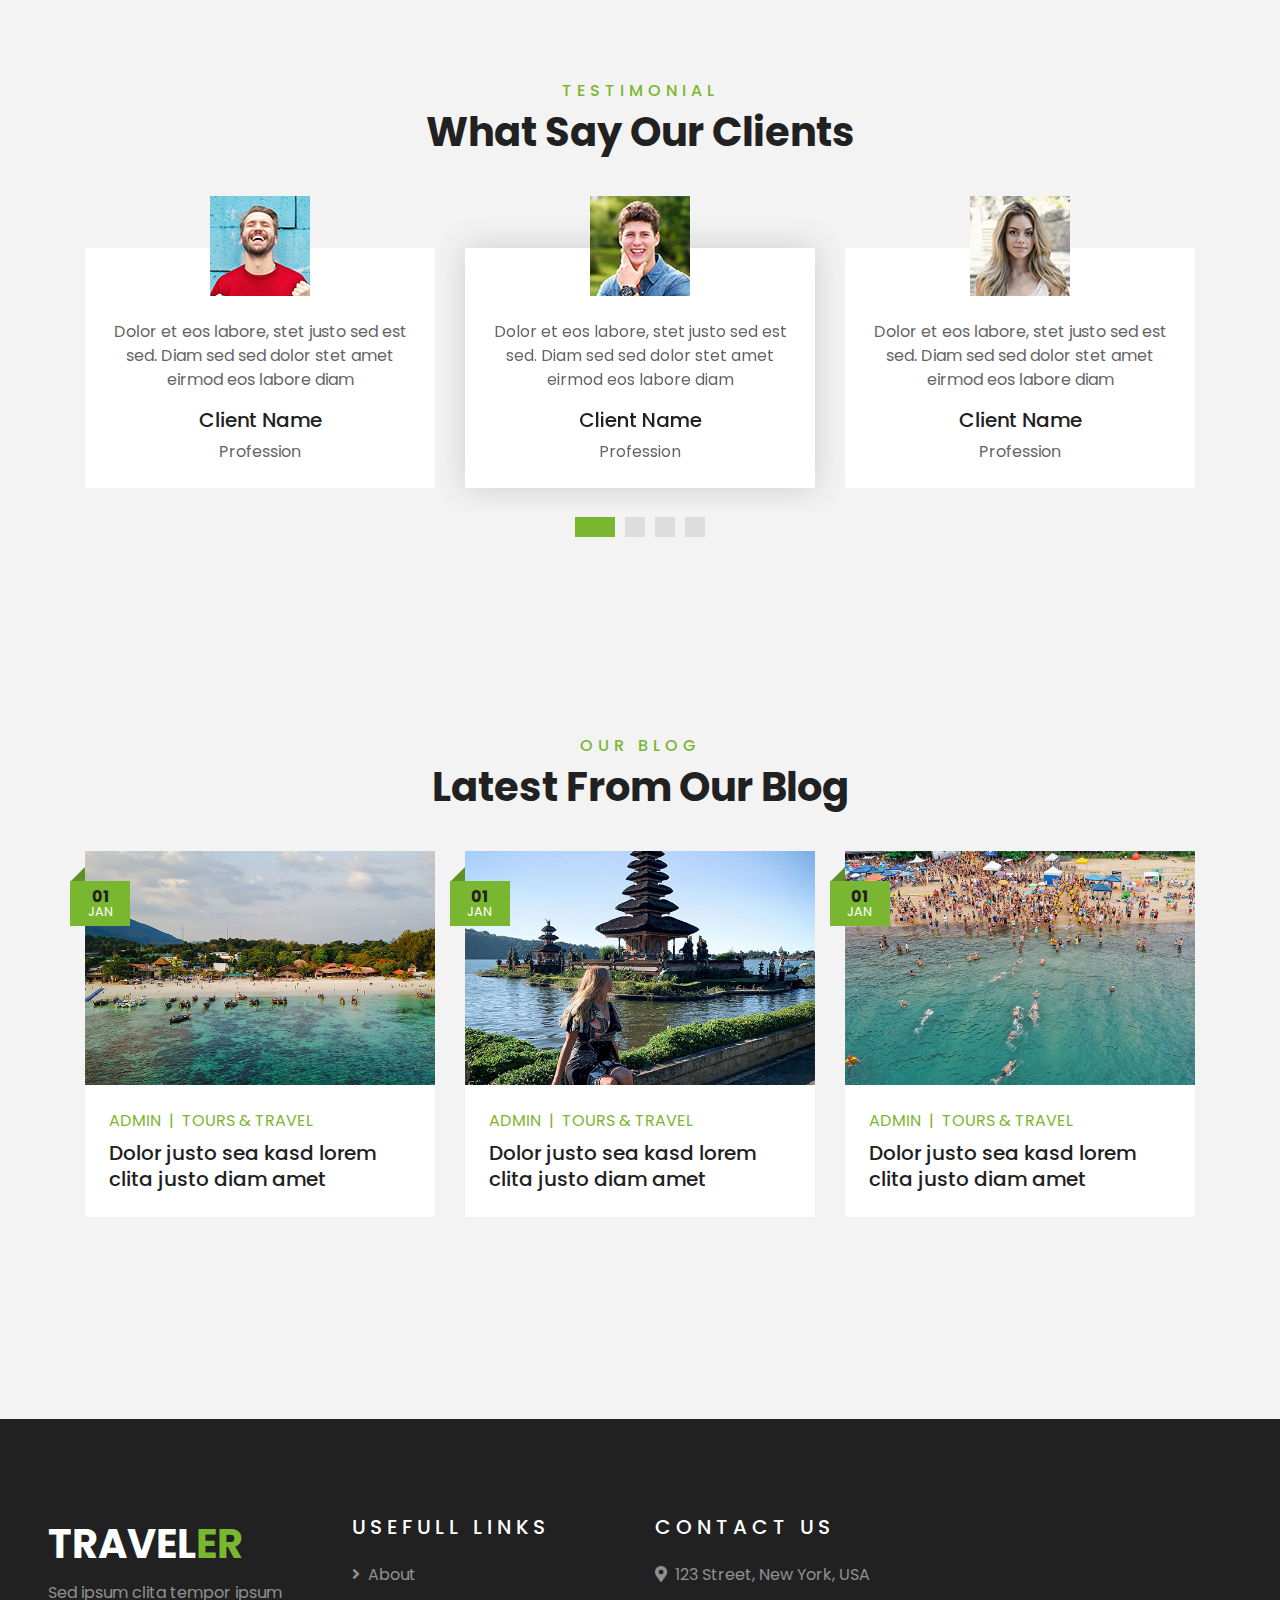
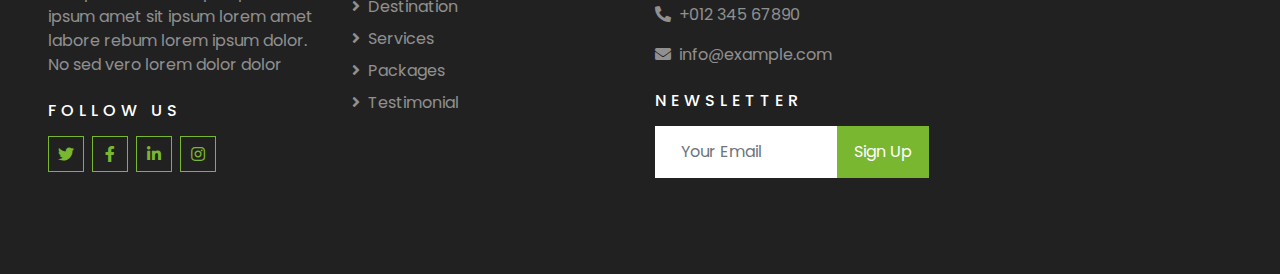
==== commit ec089dba: "buscador" ====
--- a/index.html
+++ b/index.html
@@ -87,7 +87,19 @@
     </div>
     <!-- Navbar End -->
 
-
+    <div class="container">
+        <h2>Buscador de Viajes</h2>
+        <form id="searchForm">
+            <input type="text" id="searchInput" placeholder="Buscar por destino...">
+            <select id="categorySelect">
+                <option value="">Todos los destinos</option>
+                <option value="playa">Playas</option>
+                <option value="templo">Templos</option>
+            </select>
+            <button type="submit">Buscar</button>
+        </form>
+        <div id="results"></div>
+    </div>
     <!-- Carousel Start -->
     <div class="container-fluid p-0">
         <div id="header-carousel" class="carousel slide" data-ride="carousel">
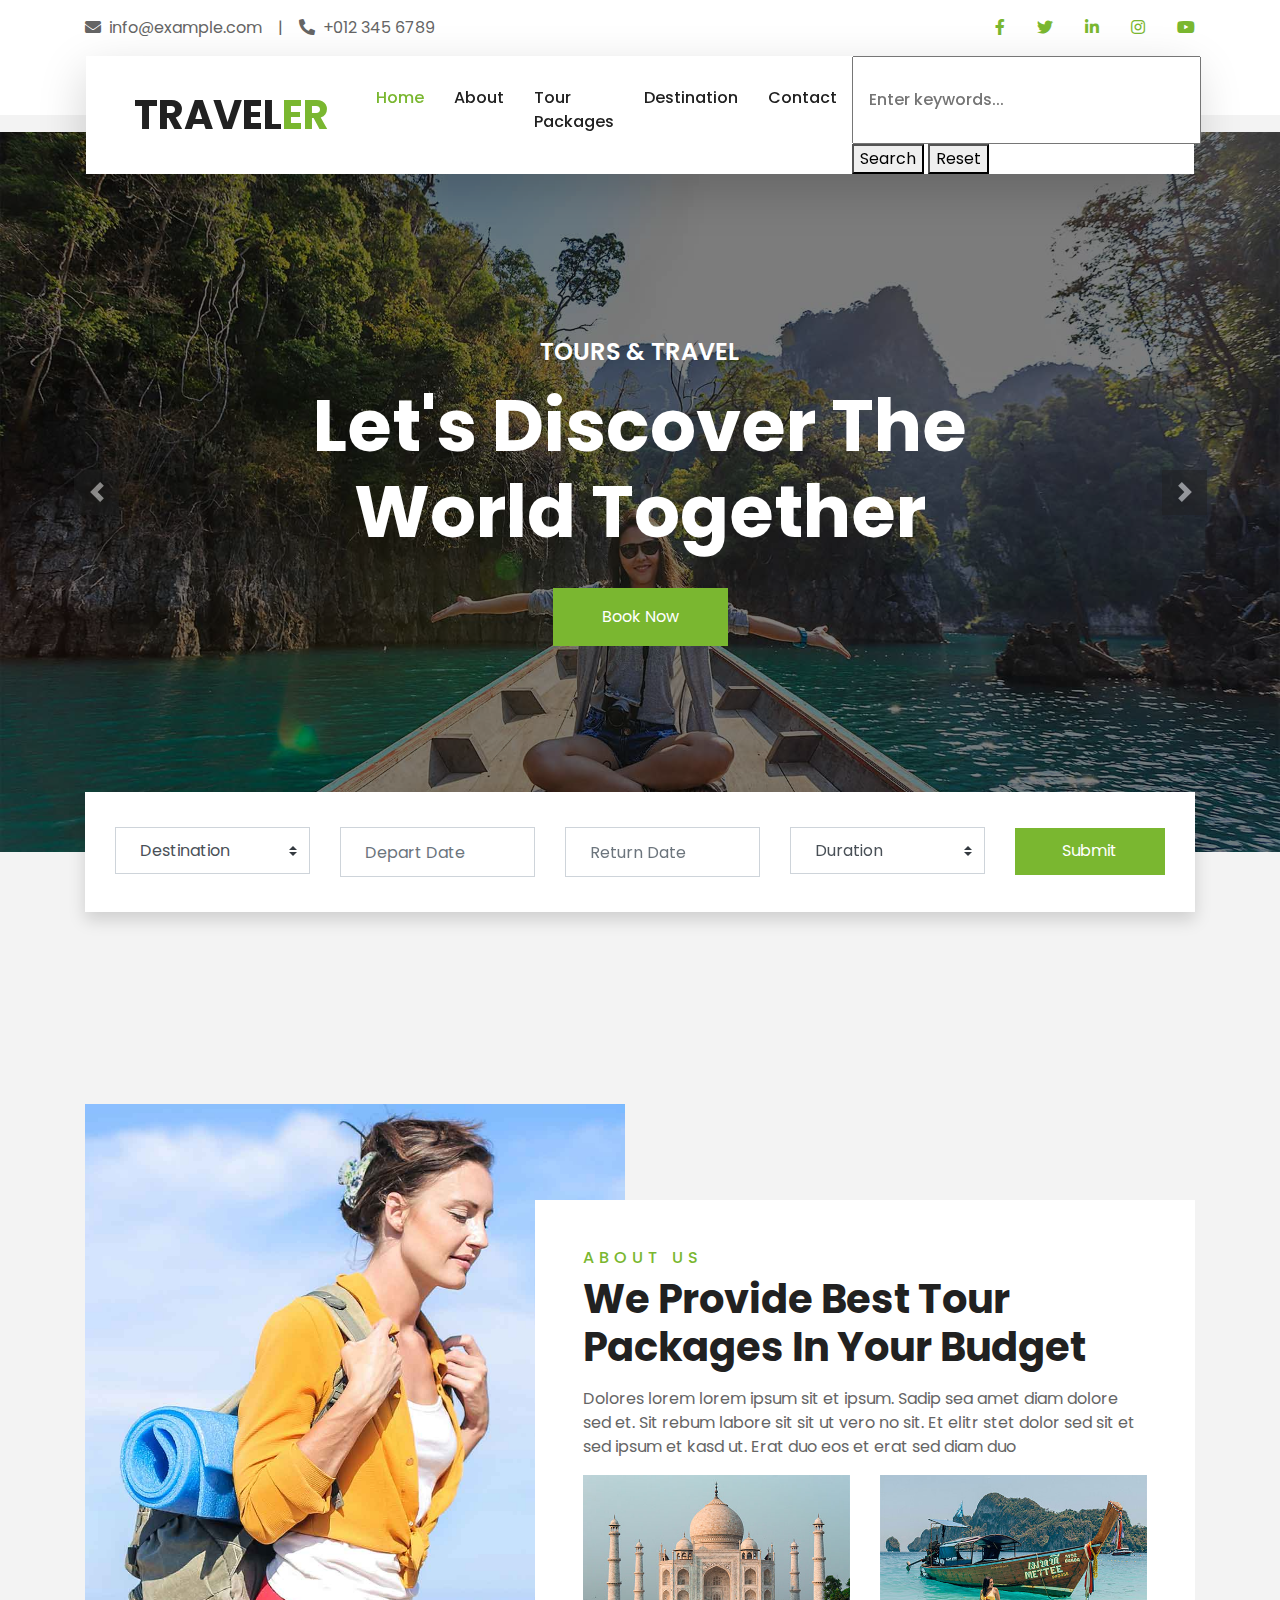
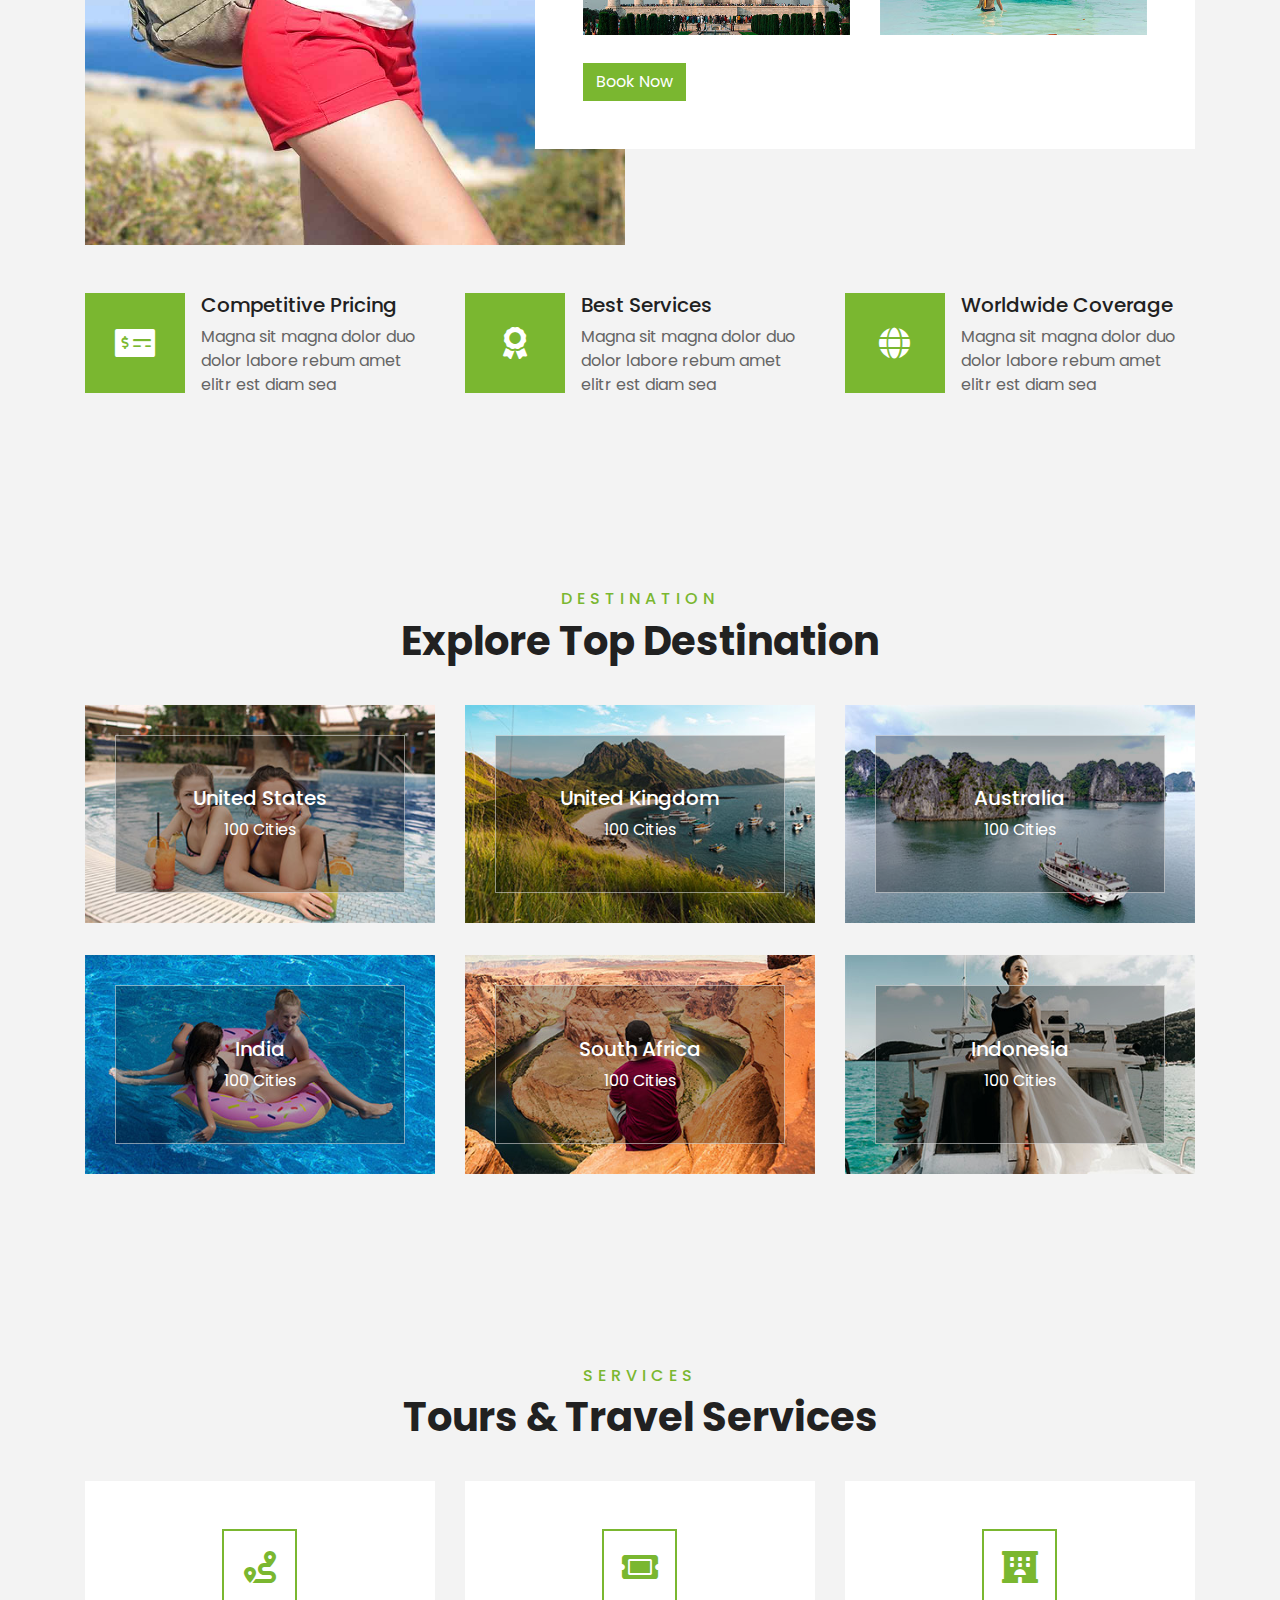
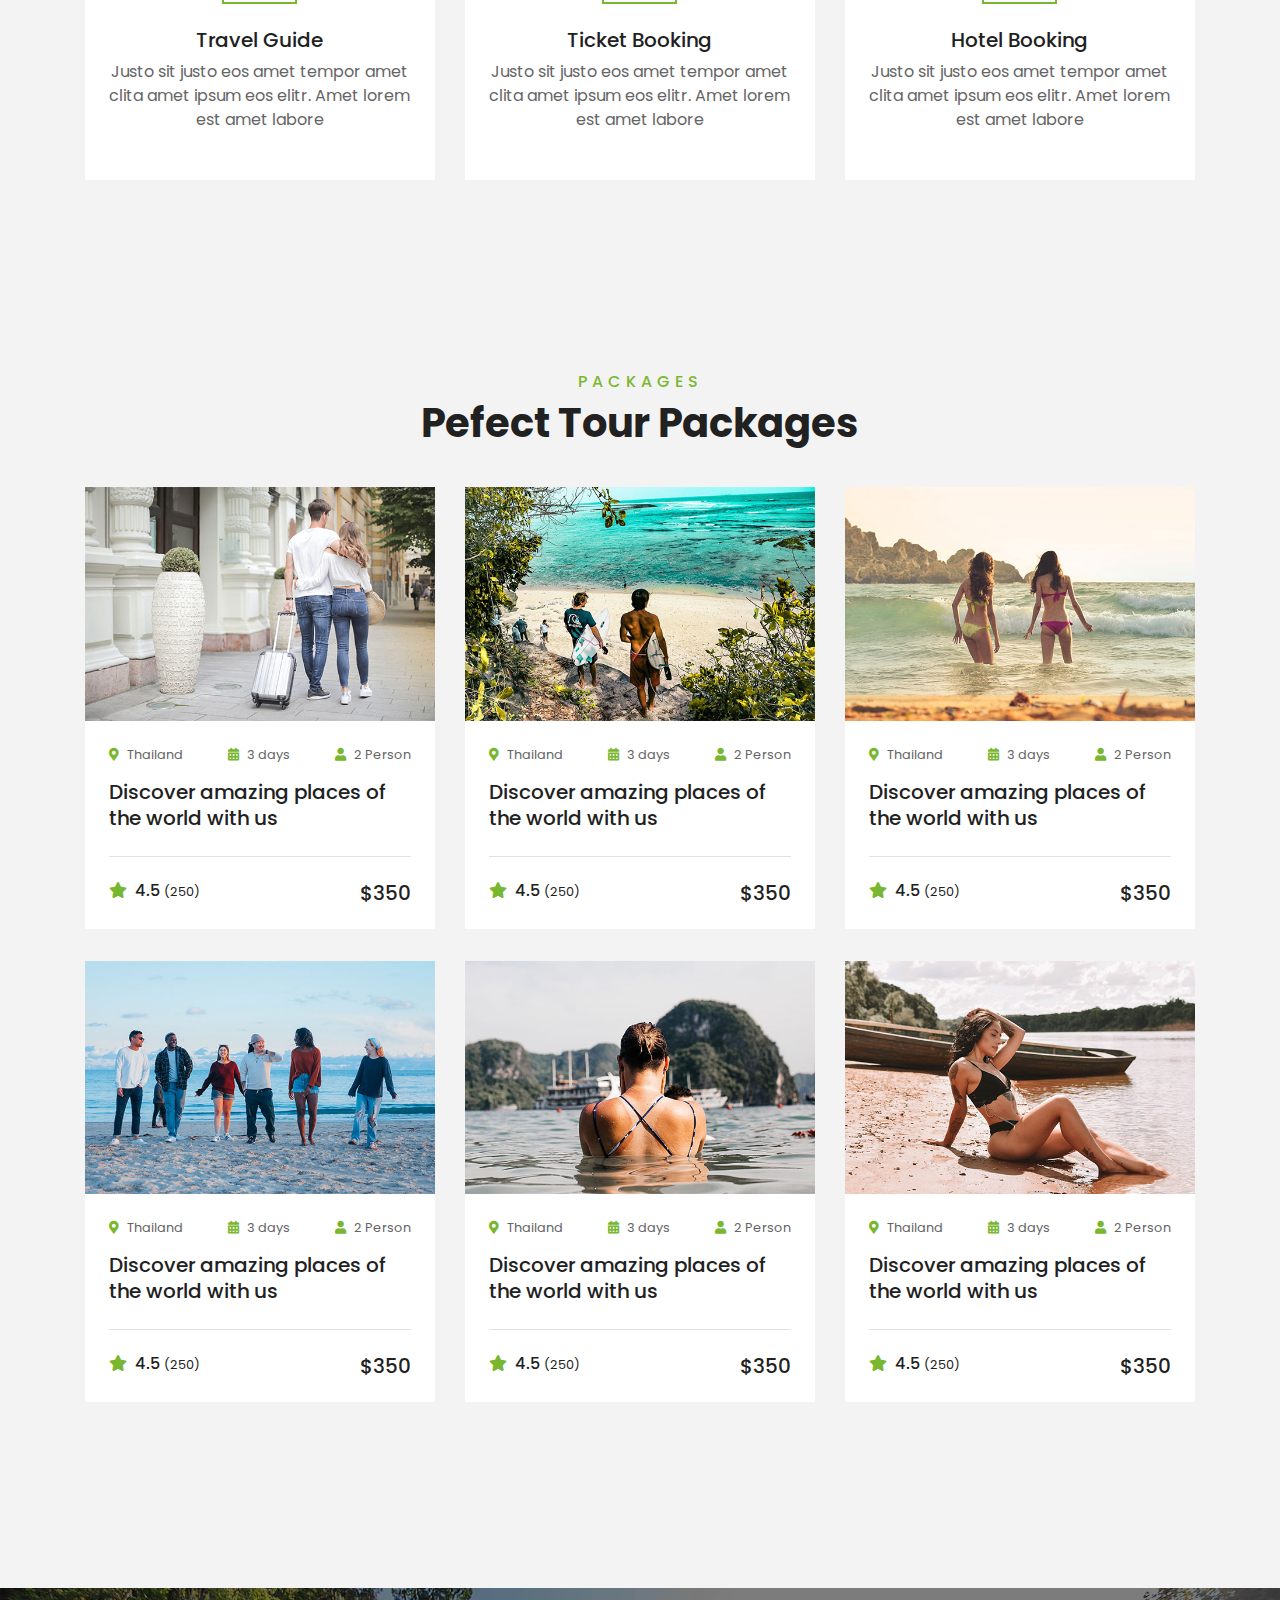
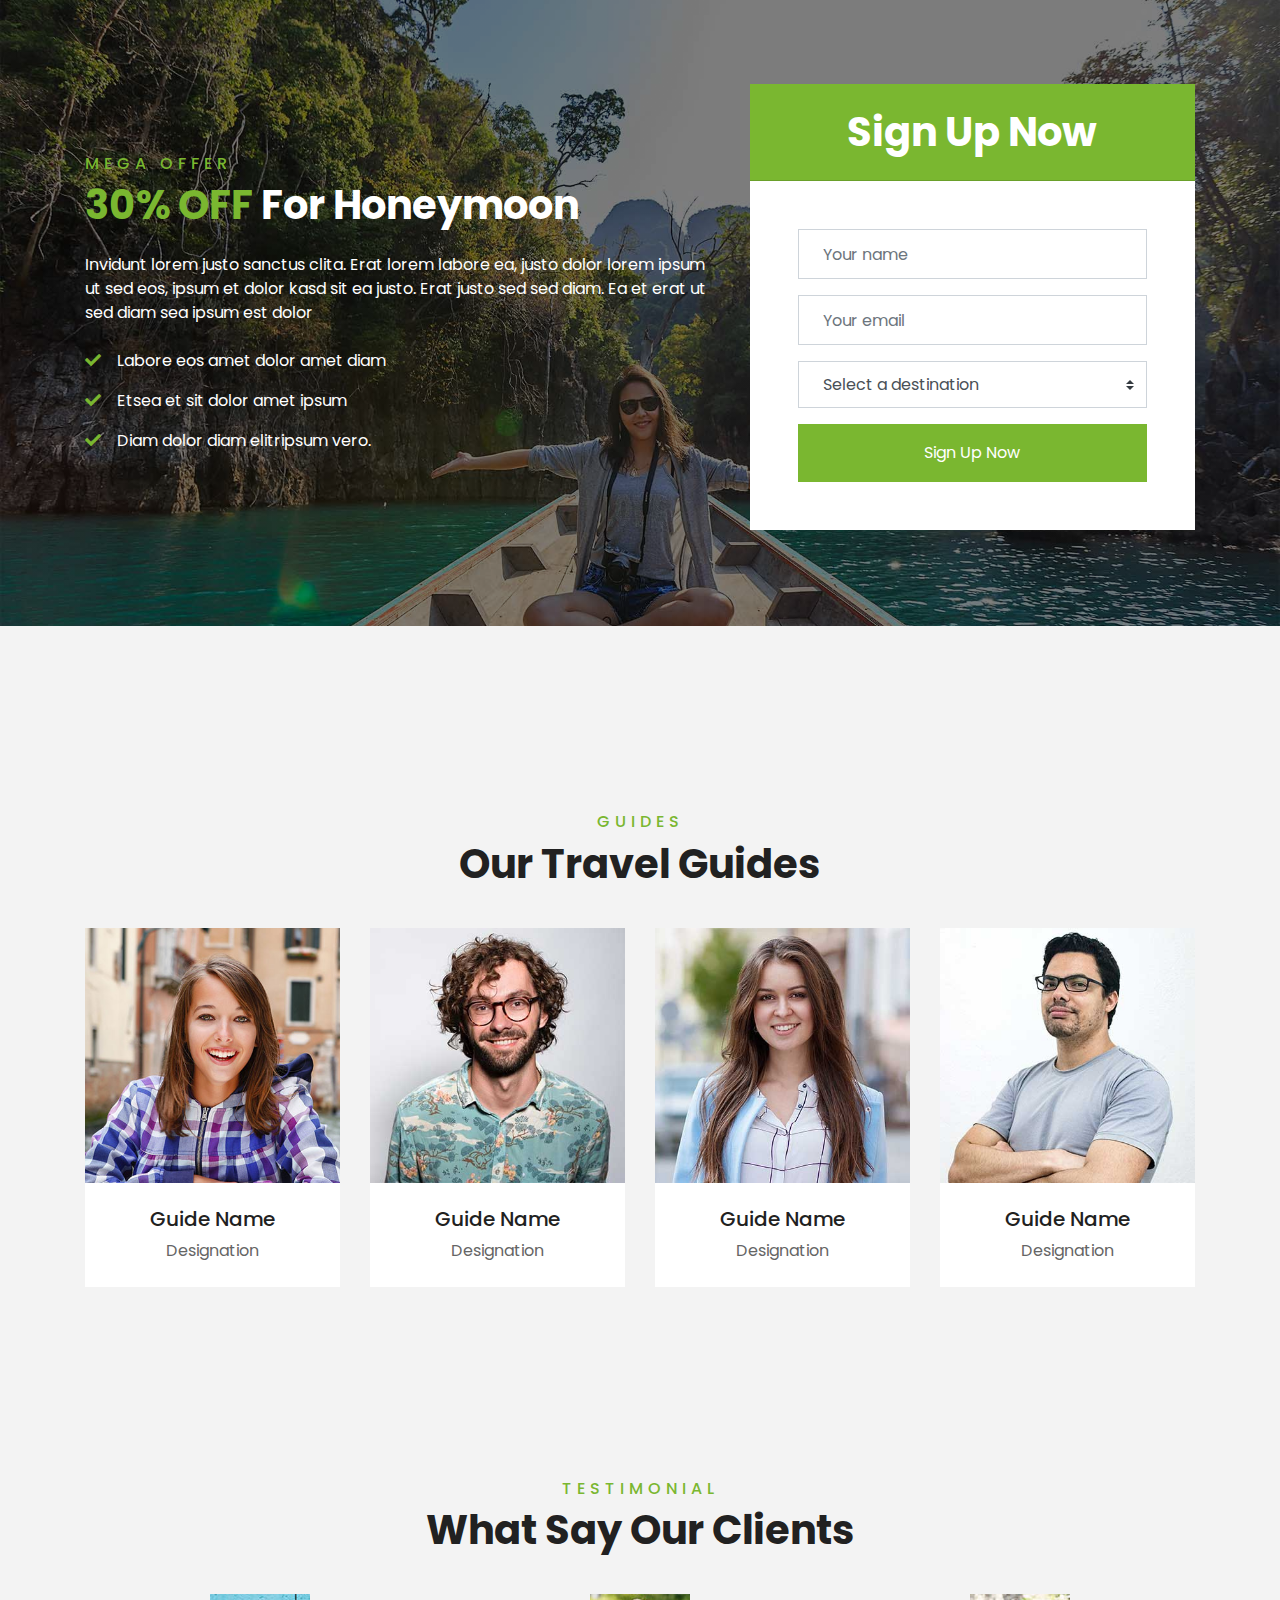
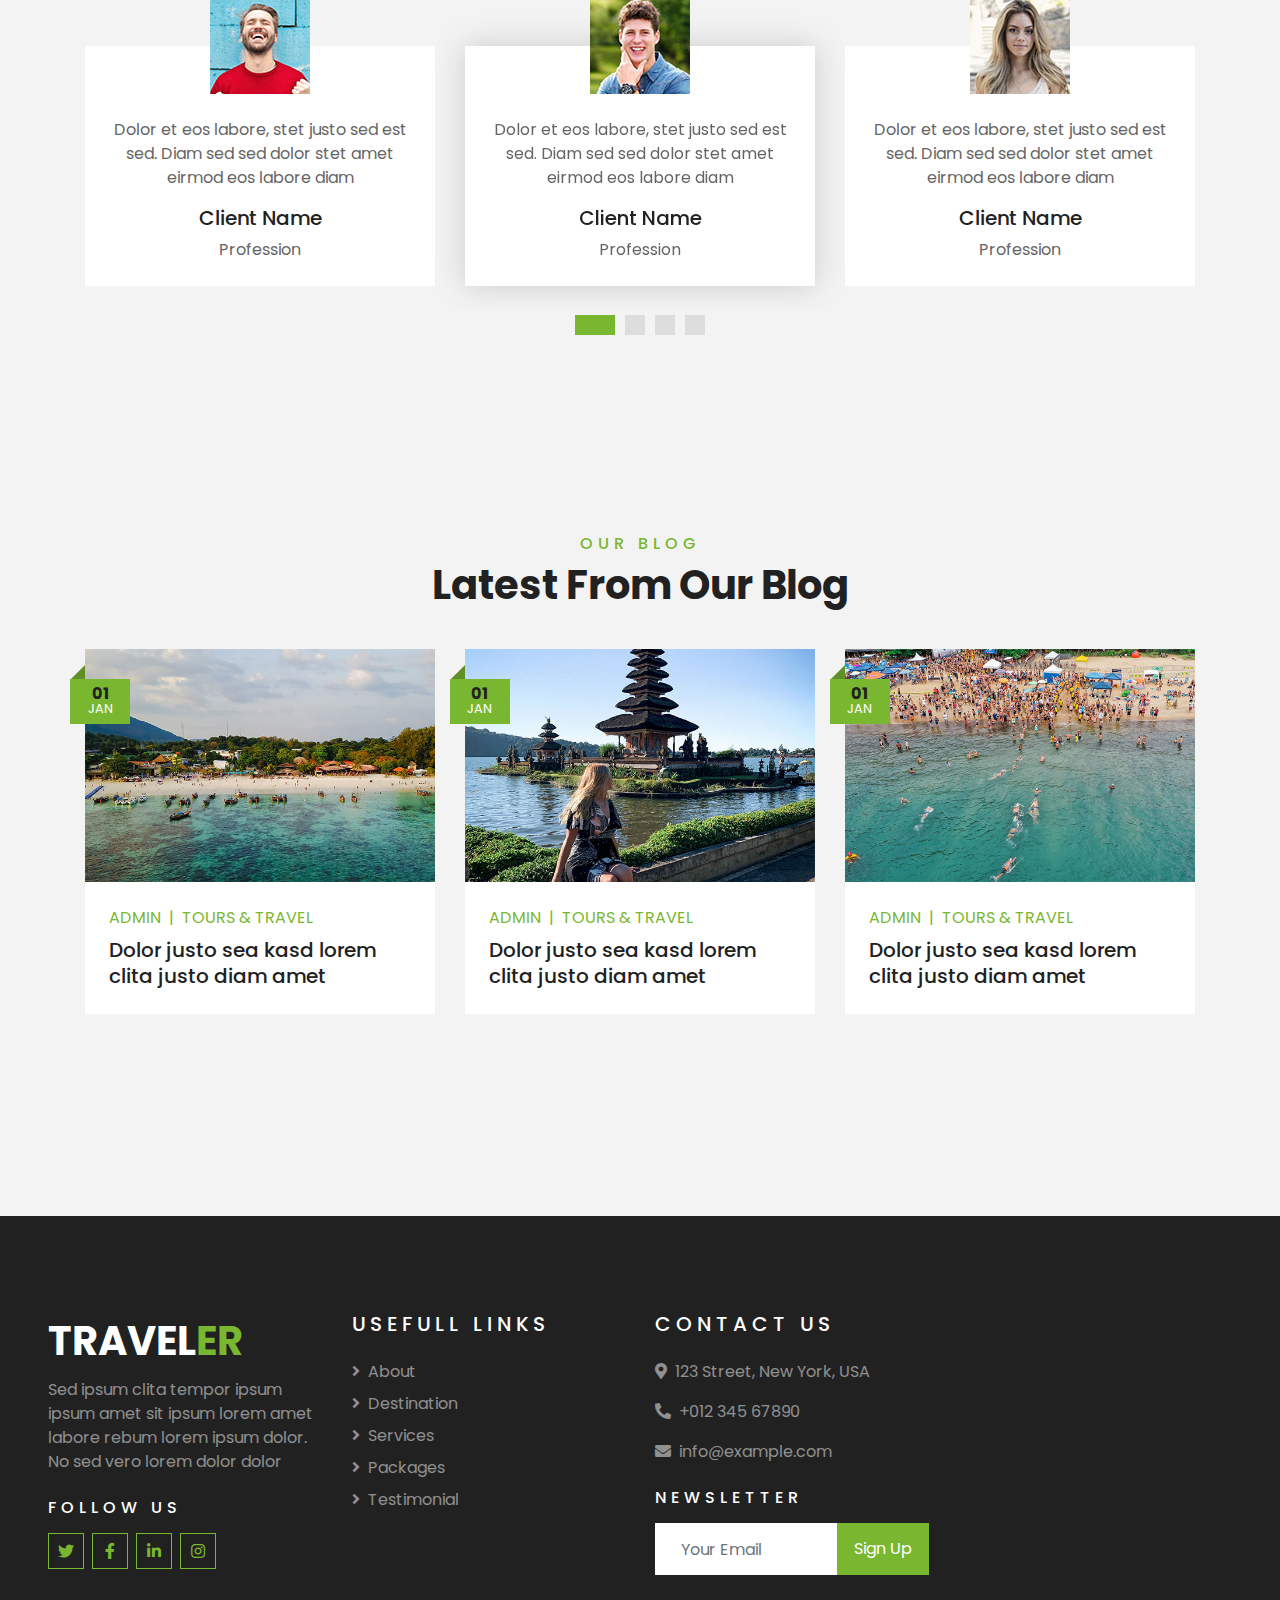
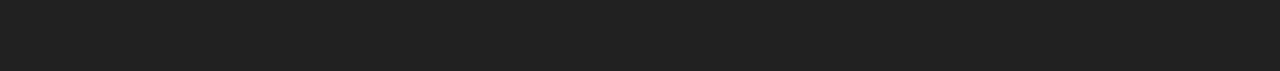
==== commit 73df67aa: "serch" ====
--- a/index.html
+++ b/index.html
@@ -80,25 +80,19 @@
                         <a href="package.html" class="nav-item nav-link">Tour Packages</a>
                         <a href="destination.html" class="nav-item nav-link">Destination</a>
                         <a href="contact.html" class="nav-item nav-link">Contact</a>
+                        <div class="search-bar">
+                            <input type="text" class="nav-item nav-link" placeholder="Enter keywords...">
+                            <button class="search-button" id="search-button">Search</button>
+                            <button class="reset-button" id="">Reset</button>
+                        </div>
                     </div>
                 </div>
             </nav>
         </div>
     </div>
     <!-- Navbar End -->
-
-    <div class="container">
-        <h2>Buscador de Viajes</h2>
-        <form id="searchForm">
-            <input type="text" id="searchInput" placeholder="Buscar por destino...">
-            <select id="categorySelect">
-                <option value="">Todos los destinos</option>
-                <option value="playa">Playas</option>
-                <option value="templo">Templos</option>
-            </select>
-            <button type="submit">Buscar</button>
-        </form>
-        <div id="results"></div>
+    <div id="search-results">
+        <!-- Aquí se mostrarán los resultados de la búsqueda -->
     </div>
     <!-- Carousel Start -->
     <div class="container-fluid p-0">
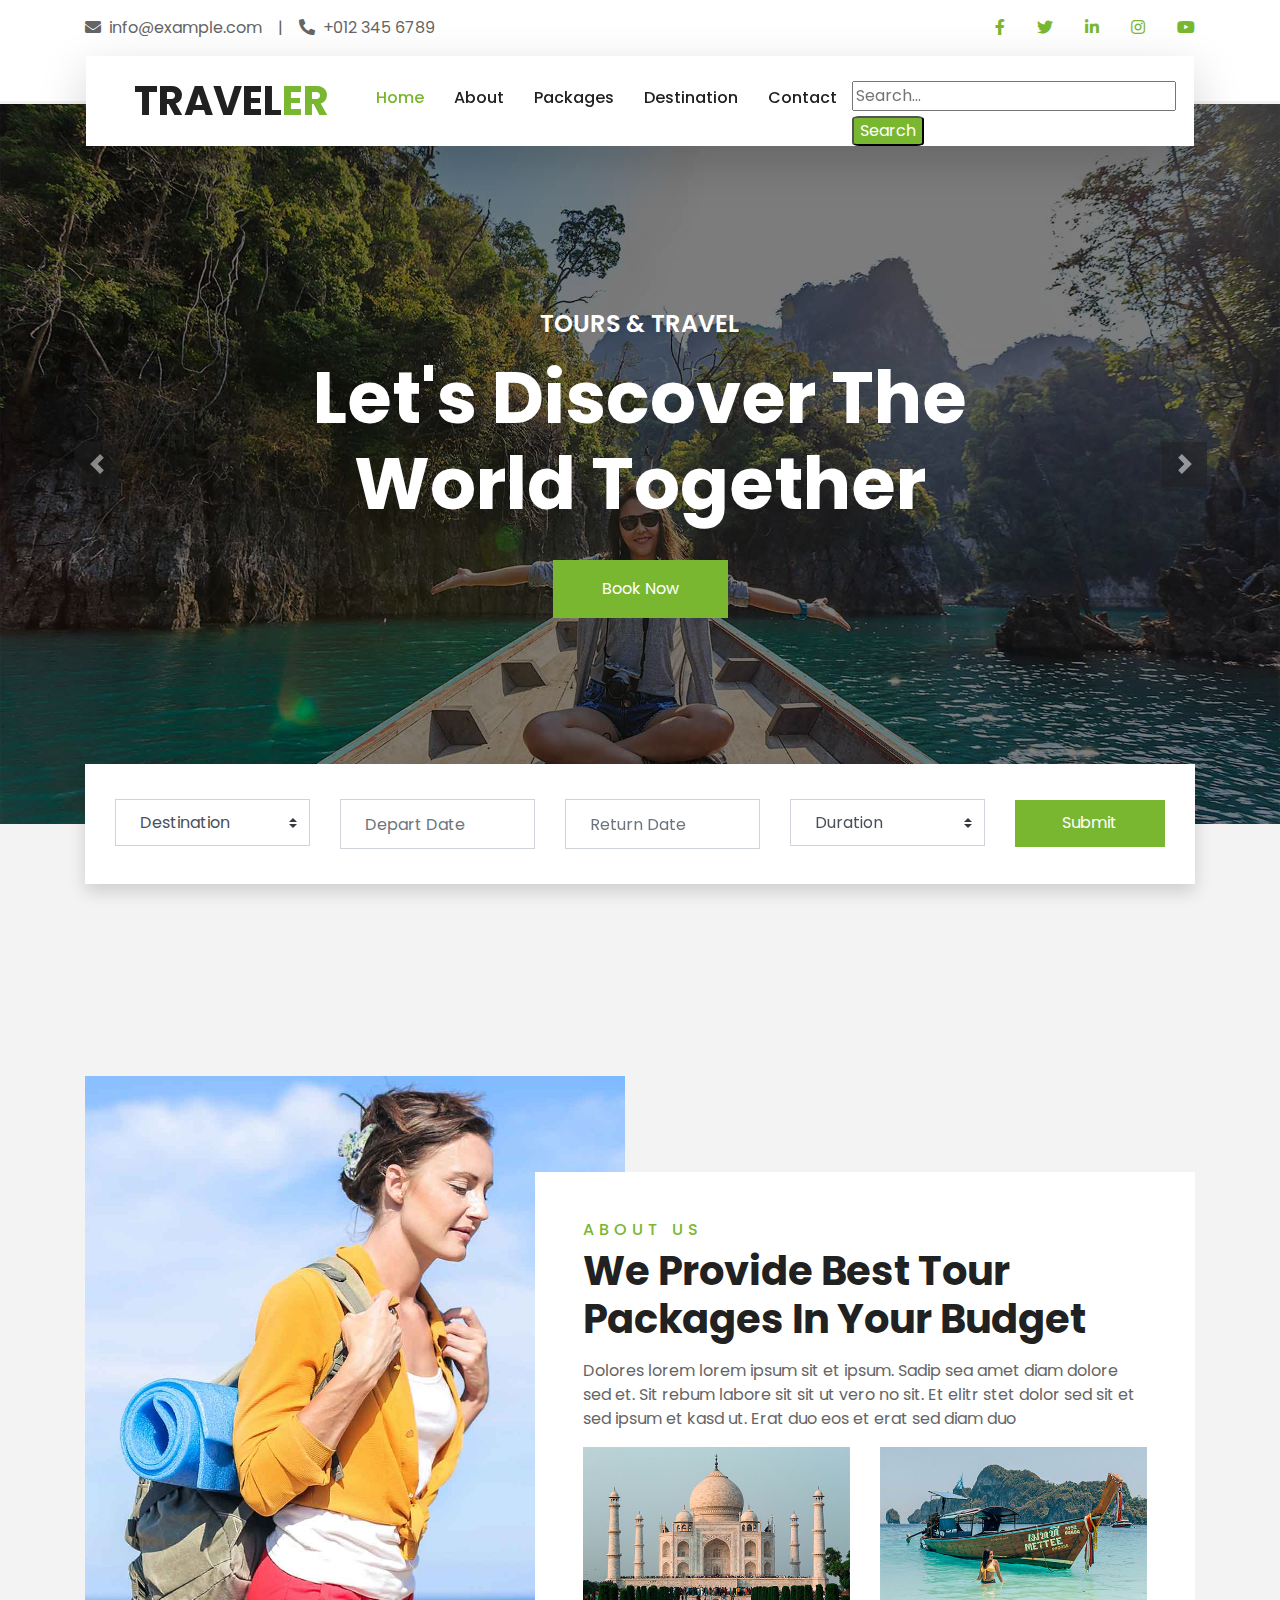
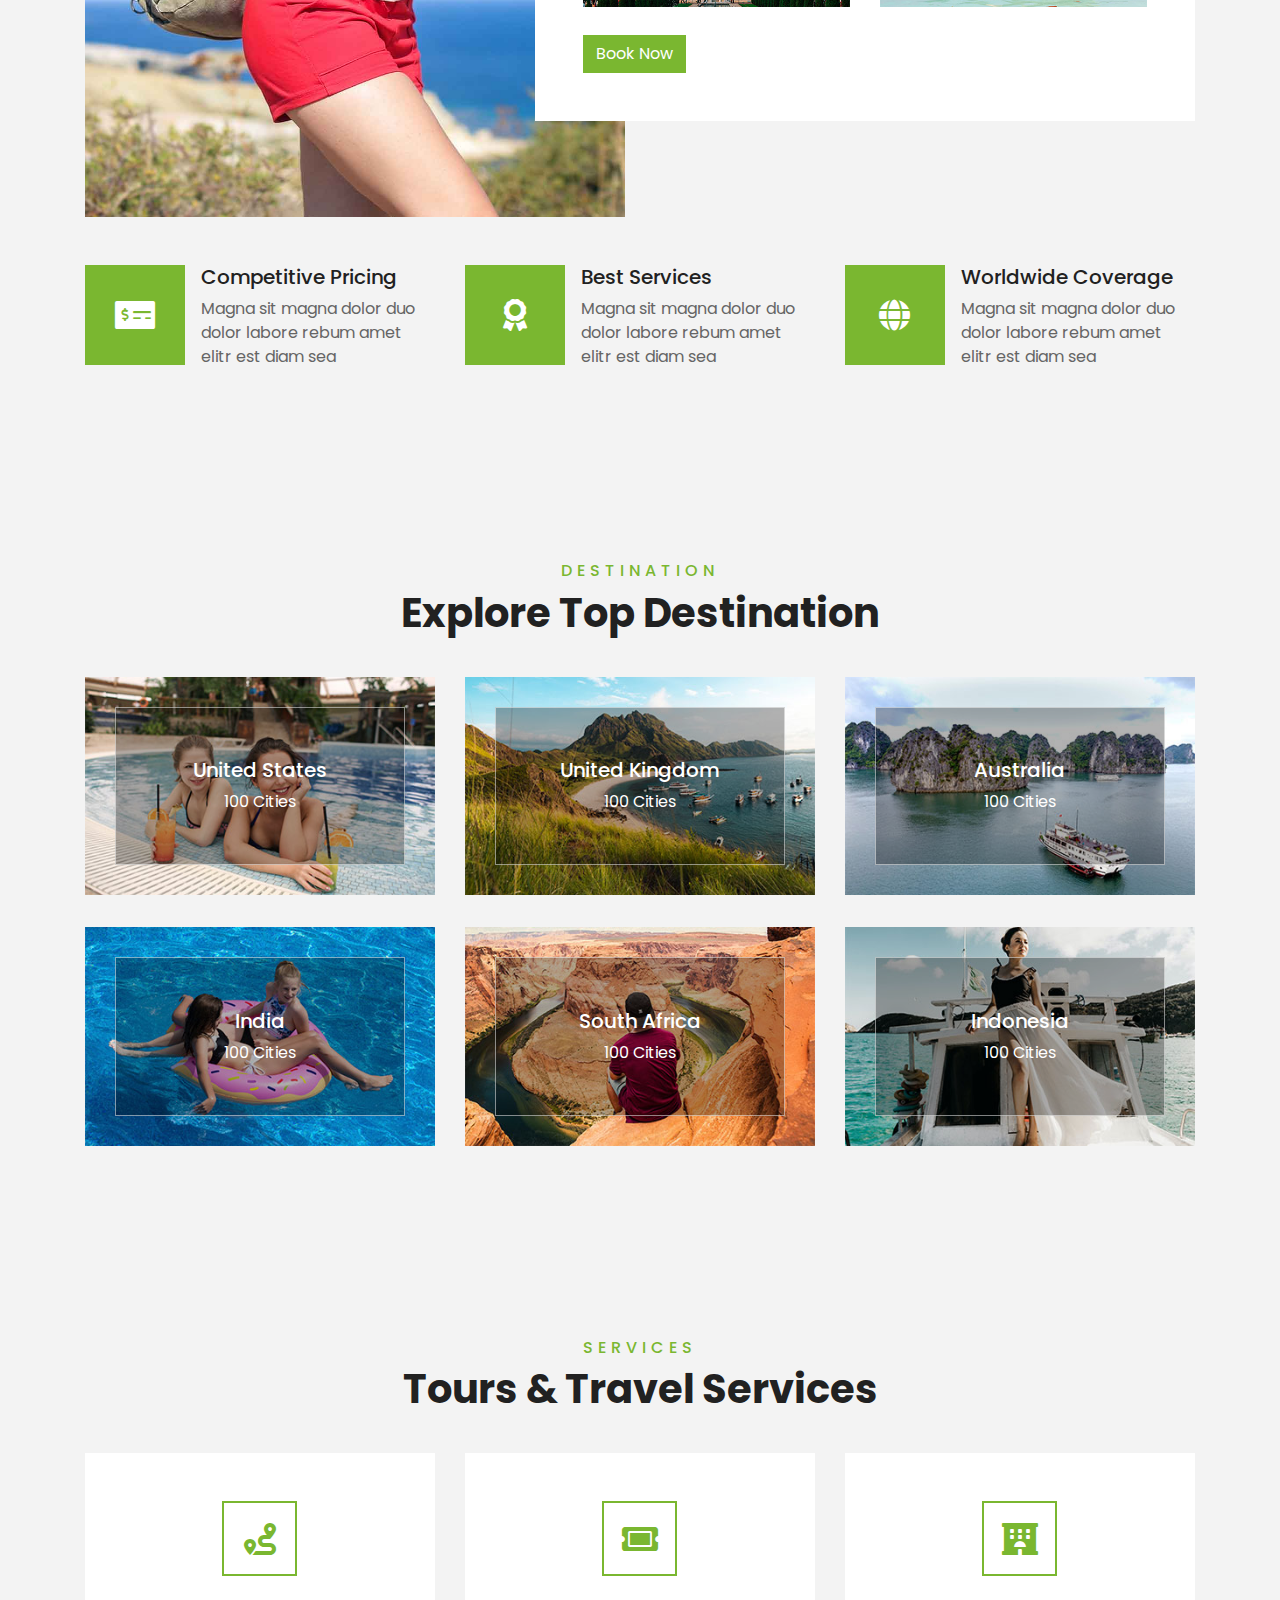
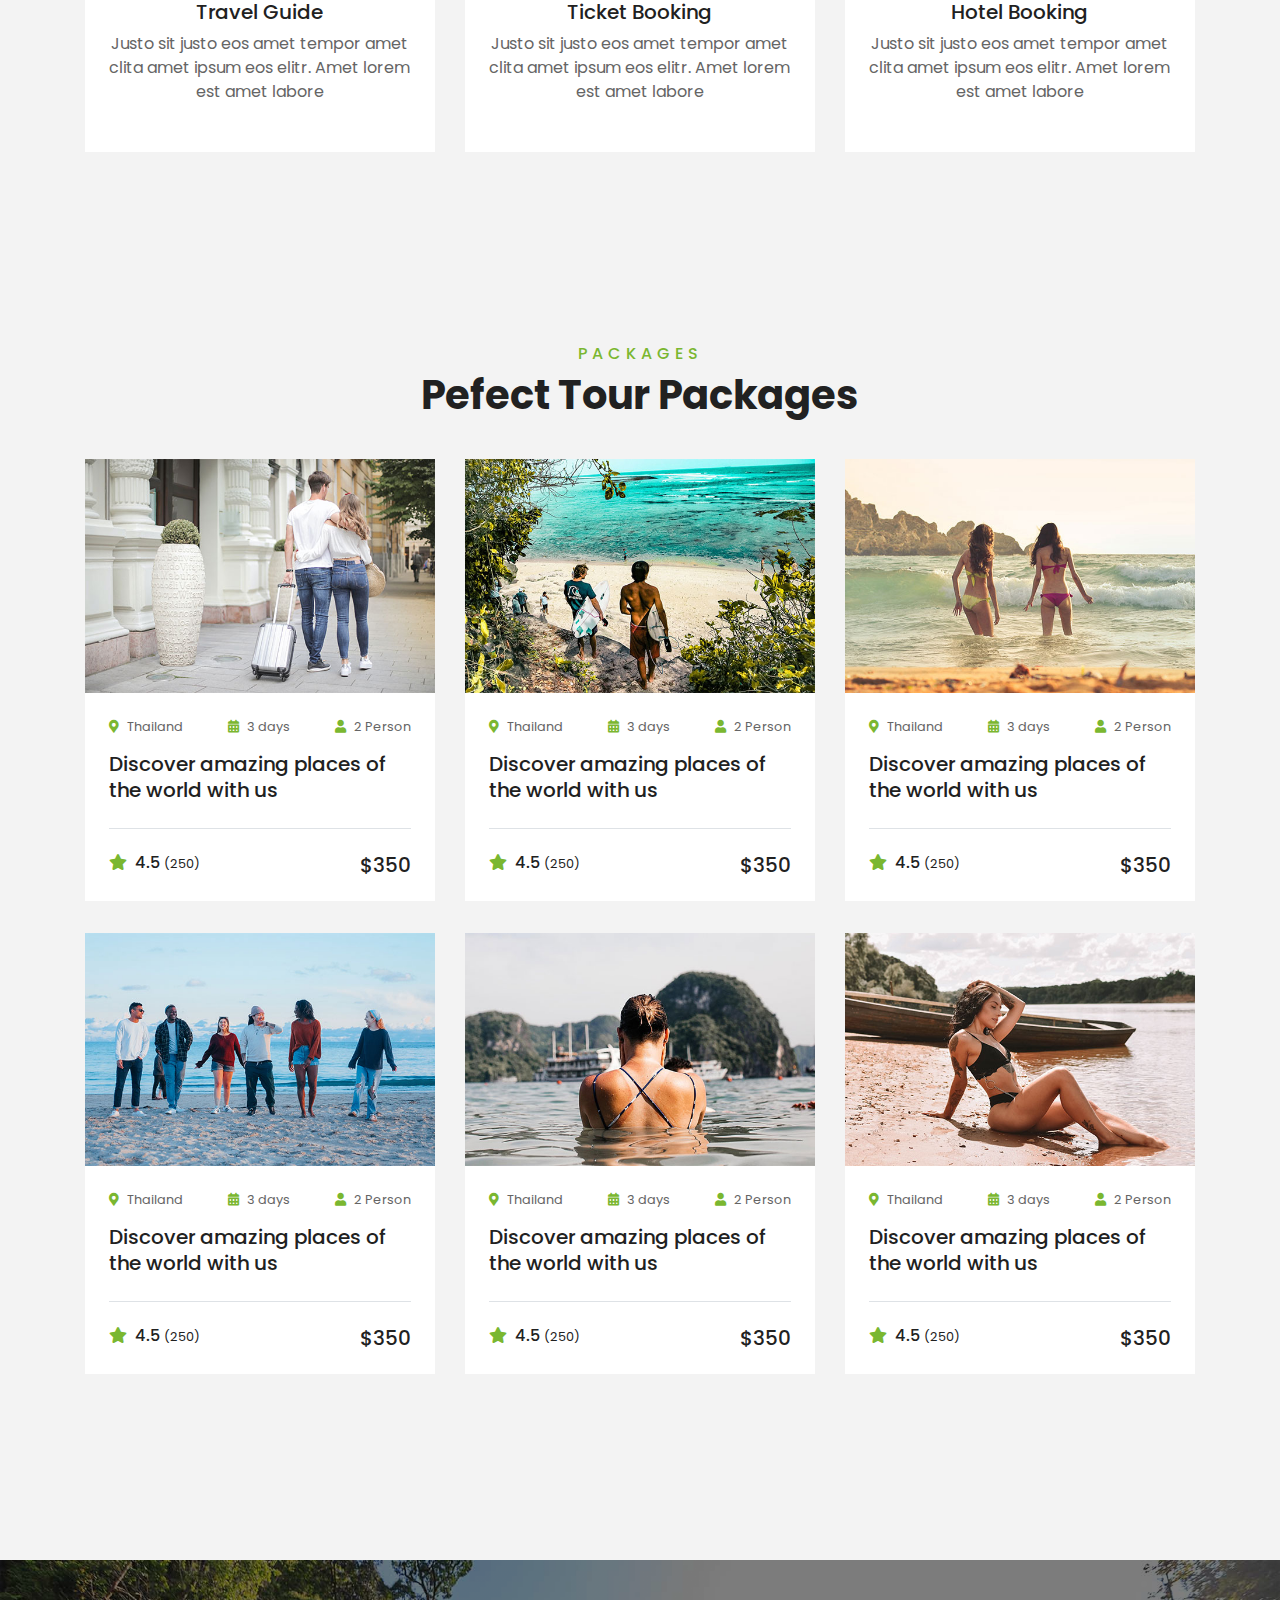
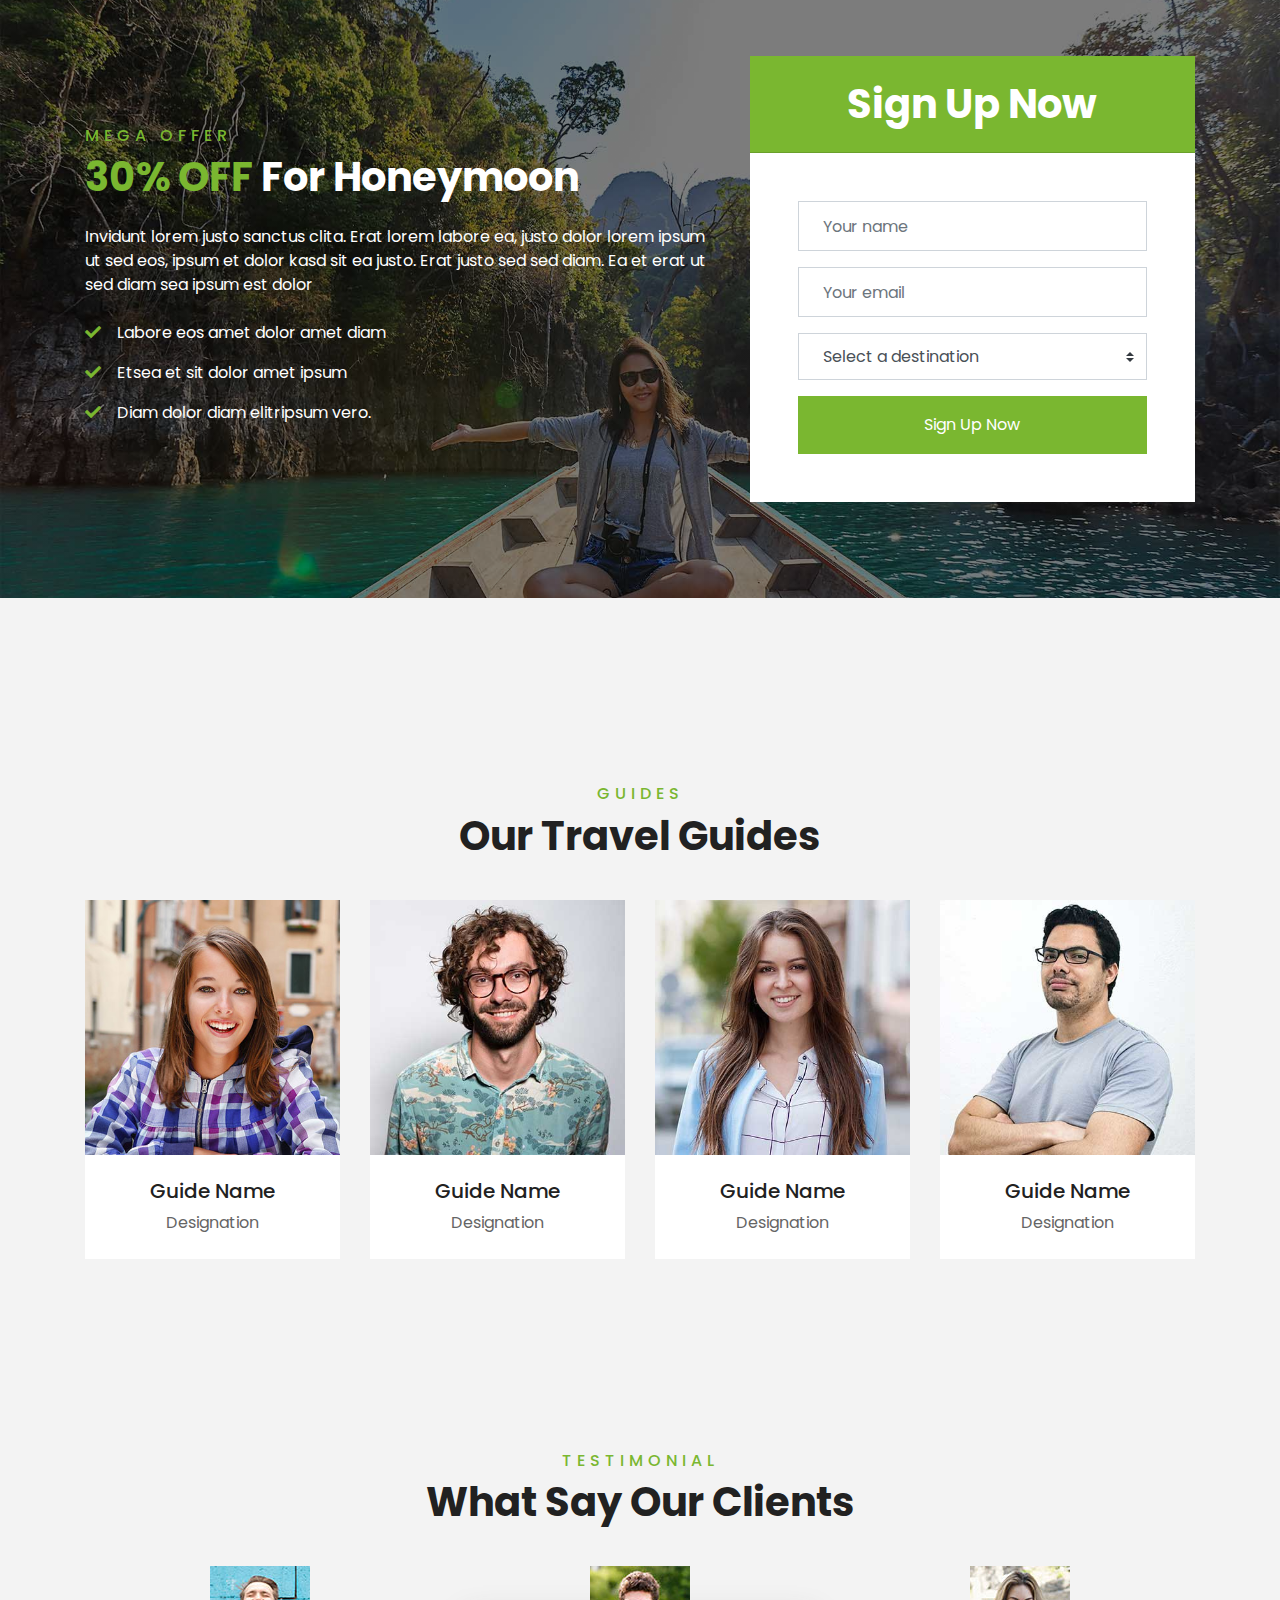
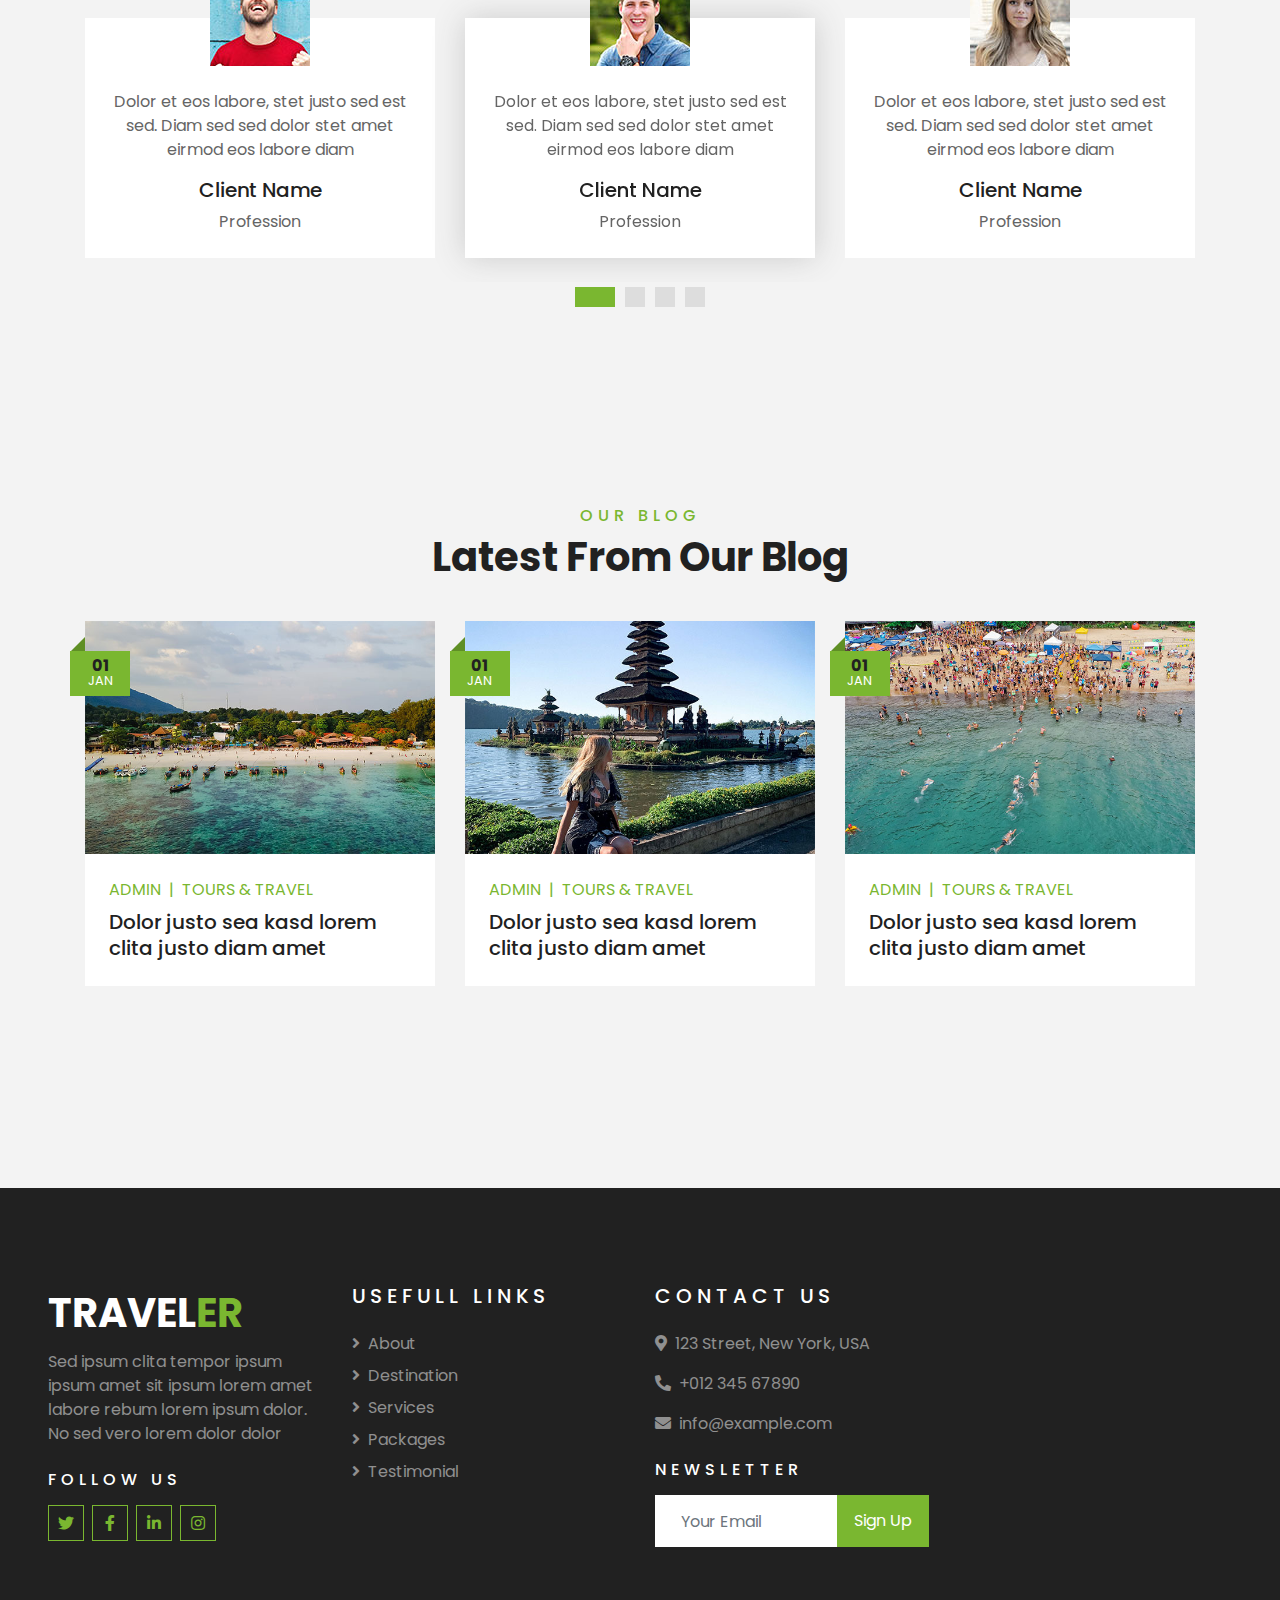
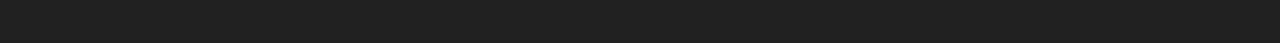
==== commit 26400ac6: "search" ====
--- a/index.html
+++ b/index.html
@@ -77,13 +77,12 @@
                     <div class="navbar-nav ml-auto py-0">
                         <a href="index.html" class="nav-item nav-link active">Home</a>
                         <a href="about.html" class="nav-item nav-link">About</a>
-                        <a href="package.html" class="nav-item nav-link">Tour Packages</a>
+                        <a href="package.html" class="nav-item nav-link">Packages</a>
                         <a href="destination.html" class="nav-item nav-link">Destination</a>
                         <a href="contact.html" class="nav-item nav-link">Contact</a>
                         <div class="search-bar">
-                            <input type="text" class="nav-item nav-link" placeholder="Enter keywords...">
-                            <button class="search-button" id="search-button">Search</button>
-                            <button class="reset-button" id="">Reset</button>
+                            <input type="text" id="search" class="buscar" placeholder="Search...">
+                            <button class="search-button" id="btnSearch">Search</button>
                         </div>
                     </div>
                 </div>
@@ -91,9 +90,7 @@
         </div>
     </div>
     <!-- Navbar End -->
-    <div id="search-results">
-        <!-- Aquí se mostrarán los resultados de la búsqueda -->
-    </div>
+   
     <!-- Carousel Start -->
     <div class="container-fluid p-0">
         <div id="header-carousel" class="carousel slide" data-ride="carousel">
@@ -132,7 +129,9 @@
         </div>
     </div>
     <!-- Carousel End -->
-
+    <div id="search-results">
+        <!-- Aquí se mostrarán los resultados de la búsqueda -->
+    </div>
 
     <!-- Booking Start -->
     <div class="container-fluid booking mt-5 pb-5">
--- a/css/style.css
+++ b/css/style.css
@@ -300,6 +300,16 @@
   margin: 0;
   border: 0;
 }
+.buscar{
+  margin-top: 25px;
+}
+
+.search-button{
+  margin-top: 5px;
+  border-radius: 10%;
+  background-color: #7AB730;
+  color: white;
+}
 
 legend {
   display: block;
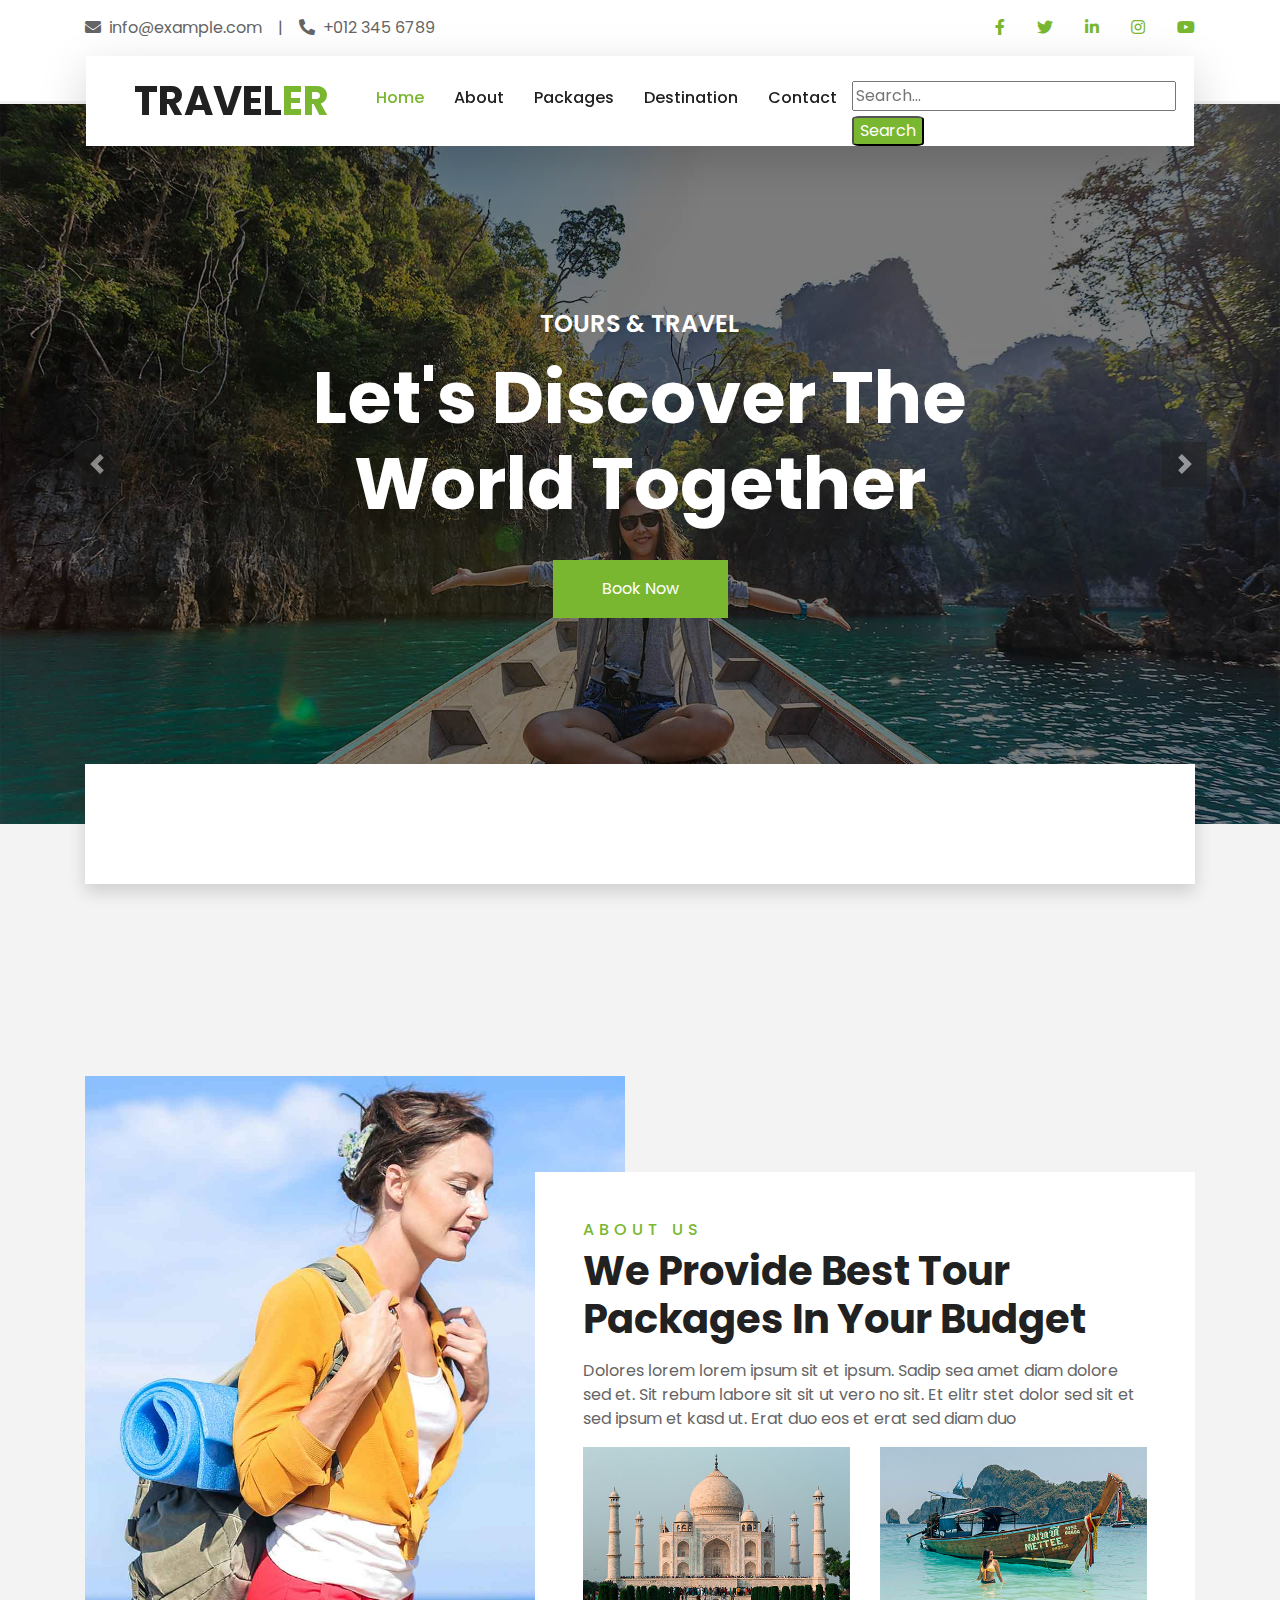
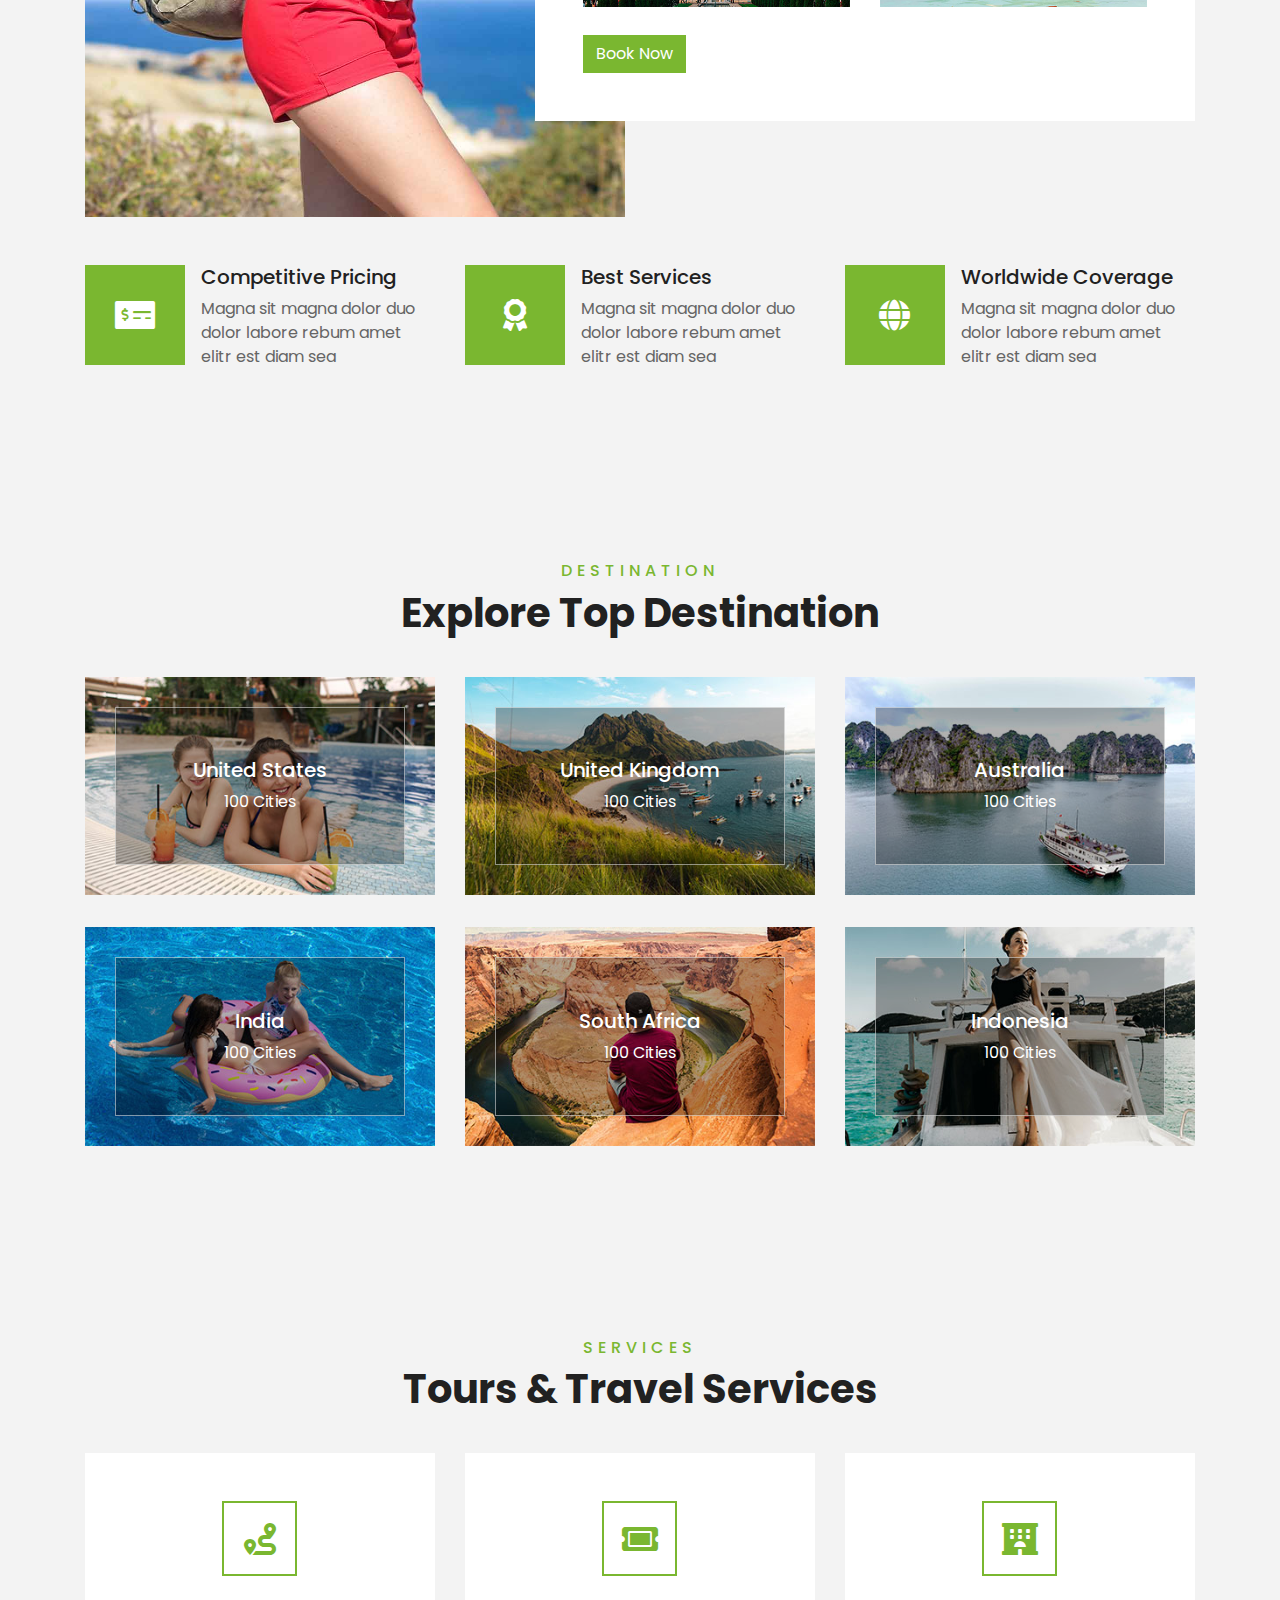
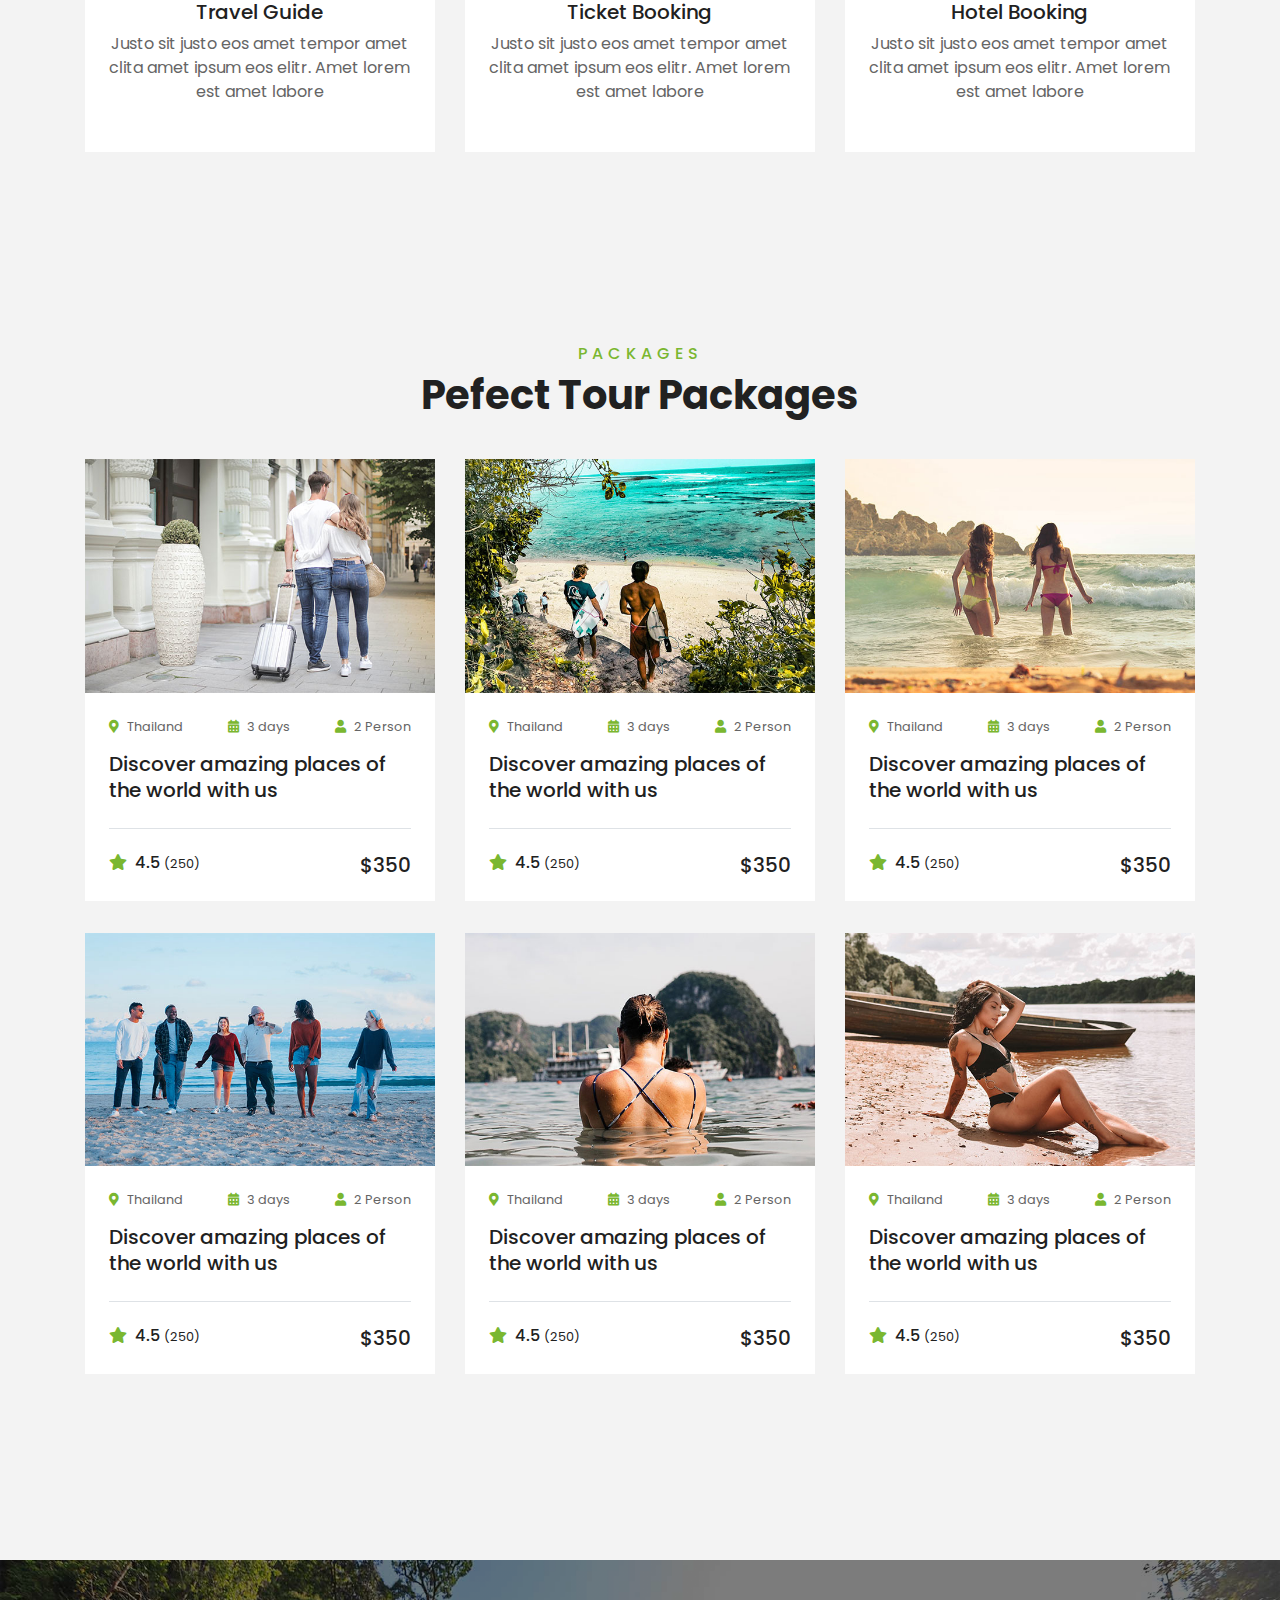
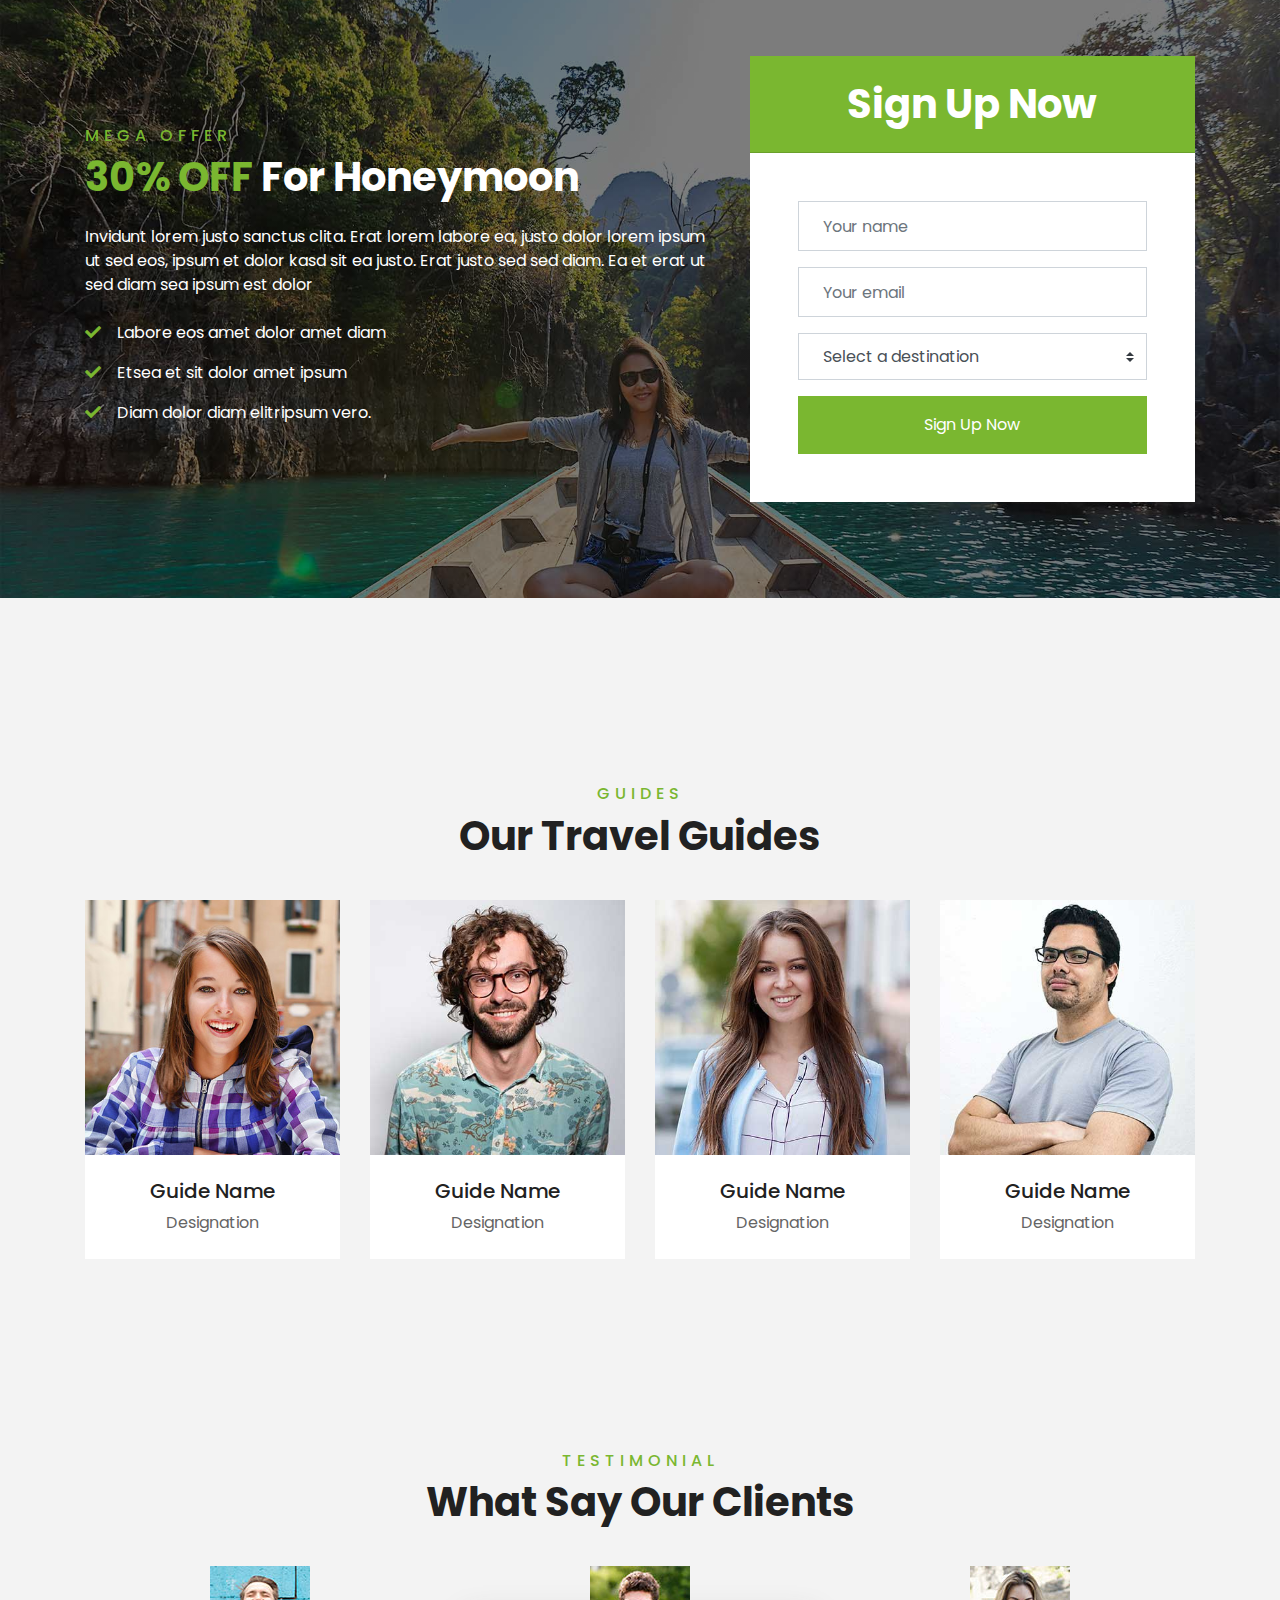
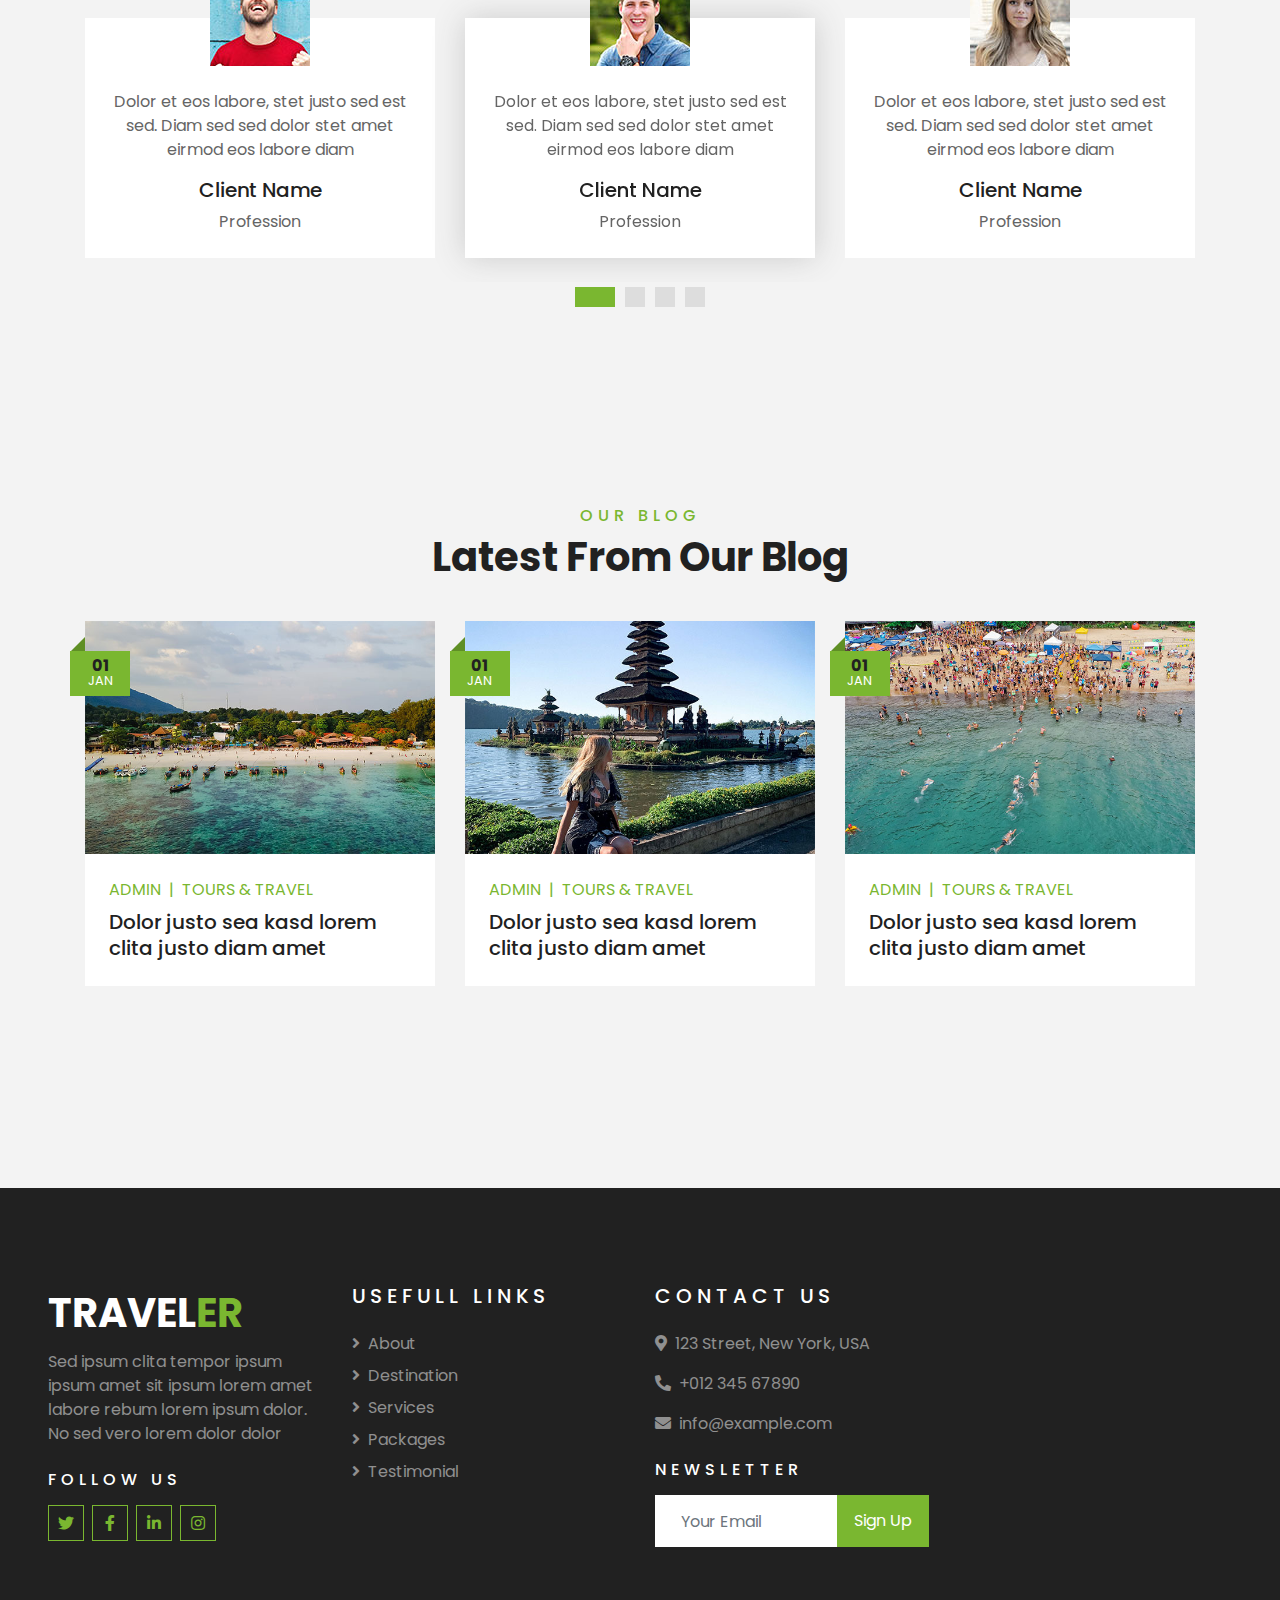
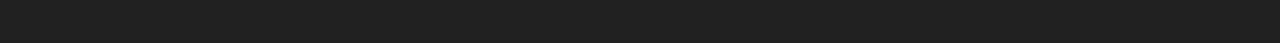
==== commit 95c11ee8: "search" ====
--- a/index.html
+++ b/index.html
@@ -129,55 +129,14 @@
         </div>
     </div>
     <!-- Carousel End -->
-    <div id="search-results">
-        <!-- Aquí se mostrarán los resultados de la búsqueda -->
-    </div>
 
     <!-- Booking Start -->
     <div class="container-fluid booking mt-5 pb-5">
         <div class="container pb-5">
             <div class="bg-light shadow" style="padding: 30px;">
                 <div class="row align-items-center" style="min-height: 60px;">
-                    <div class="col-md-10">
-                        <div class="row">
-                            <div class="col-md-3">
-                                <div class="mb-3 mb-md-0">
-                                    <select class="custom-select px-4" style="height: 47px;">
-                                        <option selected>Destination</option>
-                                        <option value="1">Destination 1</option>
-                                        <option value="2">Destination 1</option>
-                                        <option value="3">Destination 1</option>
-                                    </select>
-                                </div>
-                            </div>
-                            <div class="col-md-3">
-                                <div class="mb-3 mb-md-0">
-                                    <div class="date" id="date1" data-target-input="nearest">
-                                        <input type="text" class="form-control p-4 datetimepicker-input" placeholder="Depart Date" data-target="#date1" data-toggle="datetimepicker"/>
-                                    </div>
-                                </div>
-                            </div>
-                            <div class="col-md-3">
-                                <div class="mb-3 mb-md-0">
-                                    <div class="date" id="date2" data-target-input="nearest">
-                                        <input type="text" class="form-control p-4 datetimepicker-input" placeholder="Return Date" data-target="#date2" data-toggle="datetimepicker"/>
-                                    </div>
-                                </div>
-                            </div>
-                            <div class="col-md-3">
-                                <div class="mb-3 mb-md-0">
-                                    <select class="custom-select px-4" style="height: 47px;">
-                                        <option selected>Duration</option>
-                                        <option value="1">Duration 1</option>
-                                        <option value="2">Duration 2</option>
-                                        <option value="3">Duration 3</option>
-                                    </select>
-                                </div>
-                            </div>
-                        </div>
-                    </div>
-                    <div class="col-md-2">
-                        <button class="btn btn-primary btn-block" type="submit" style="height: 47px; margin-top: -2px;">Submit</button>
+                    <div id="search-results">
+                        <!-- Aquí se mostrarán los resultados de la búsqueda -->
                     </div>
                 </div>
             </div>
